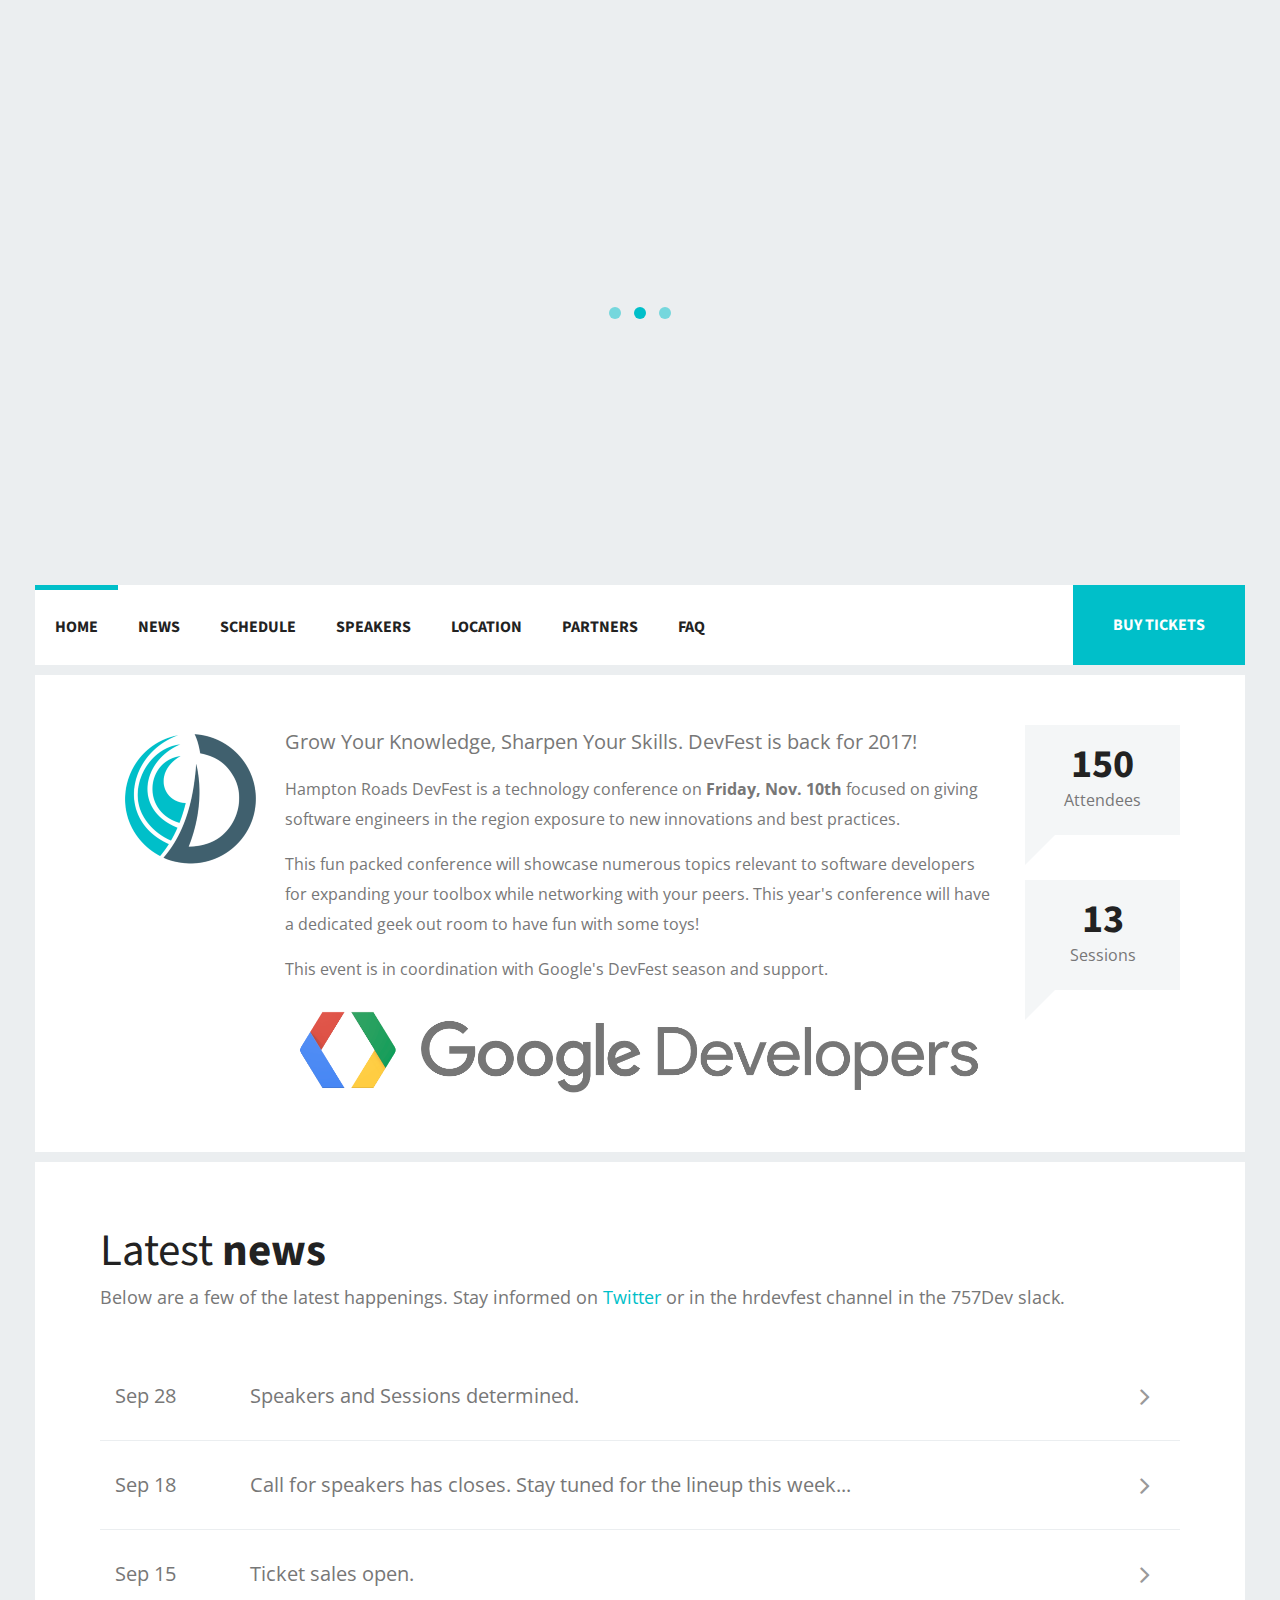
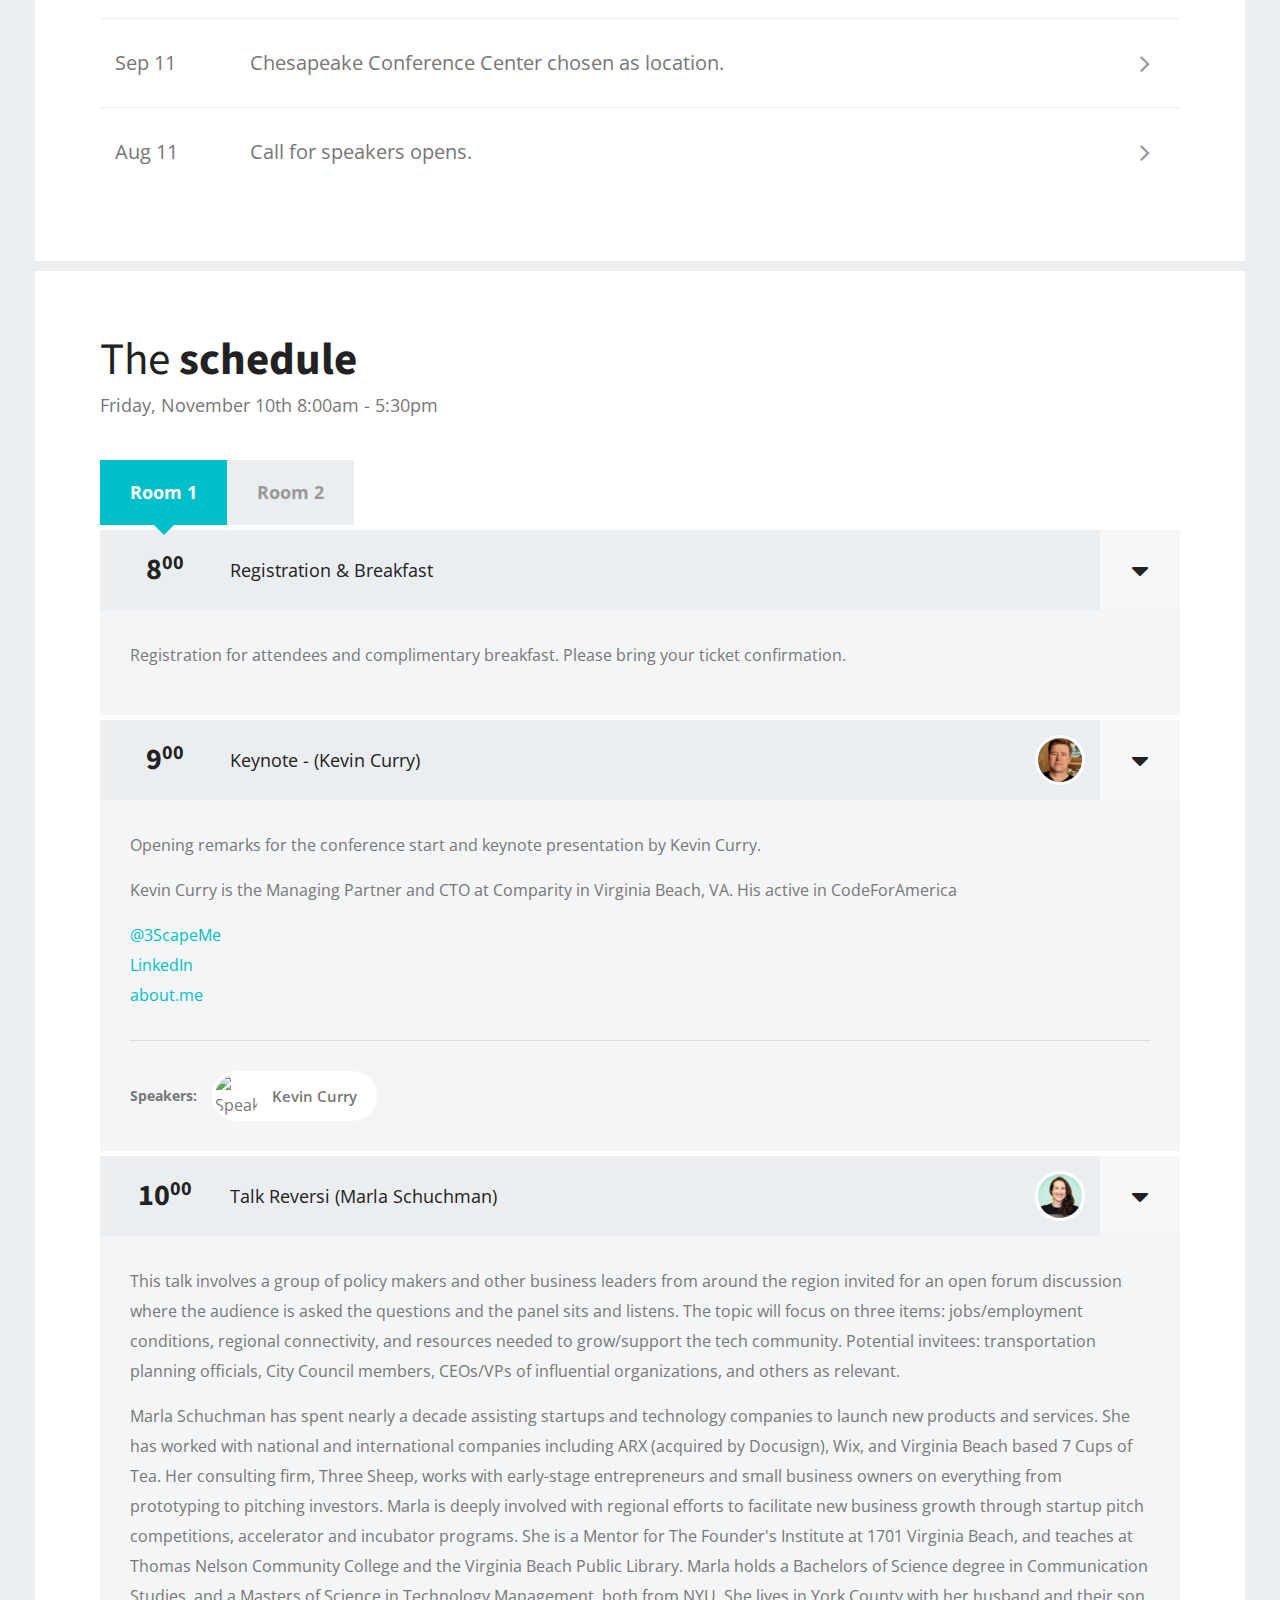
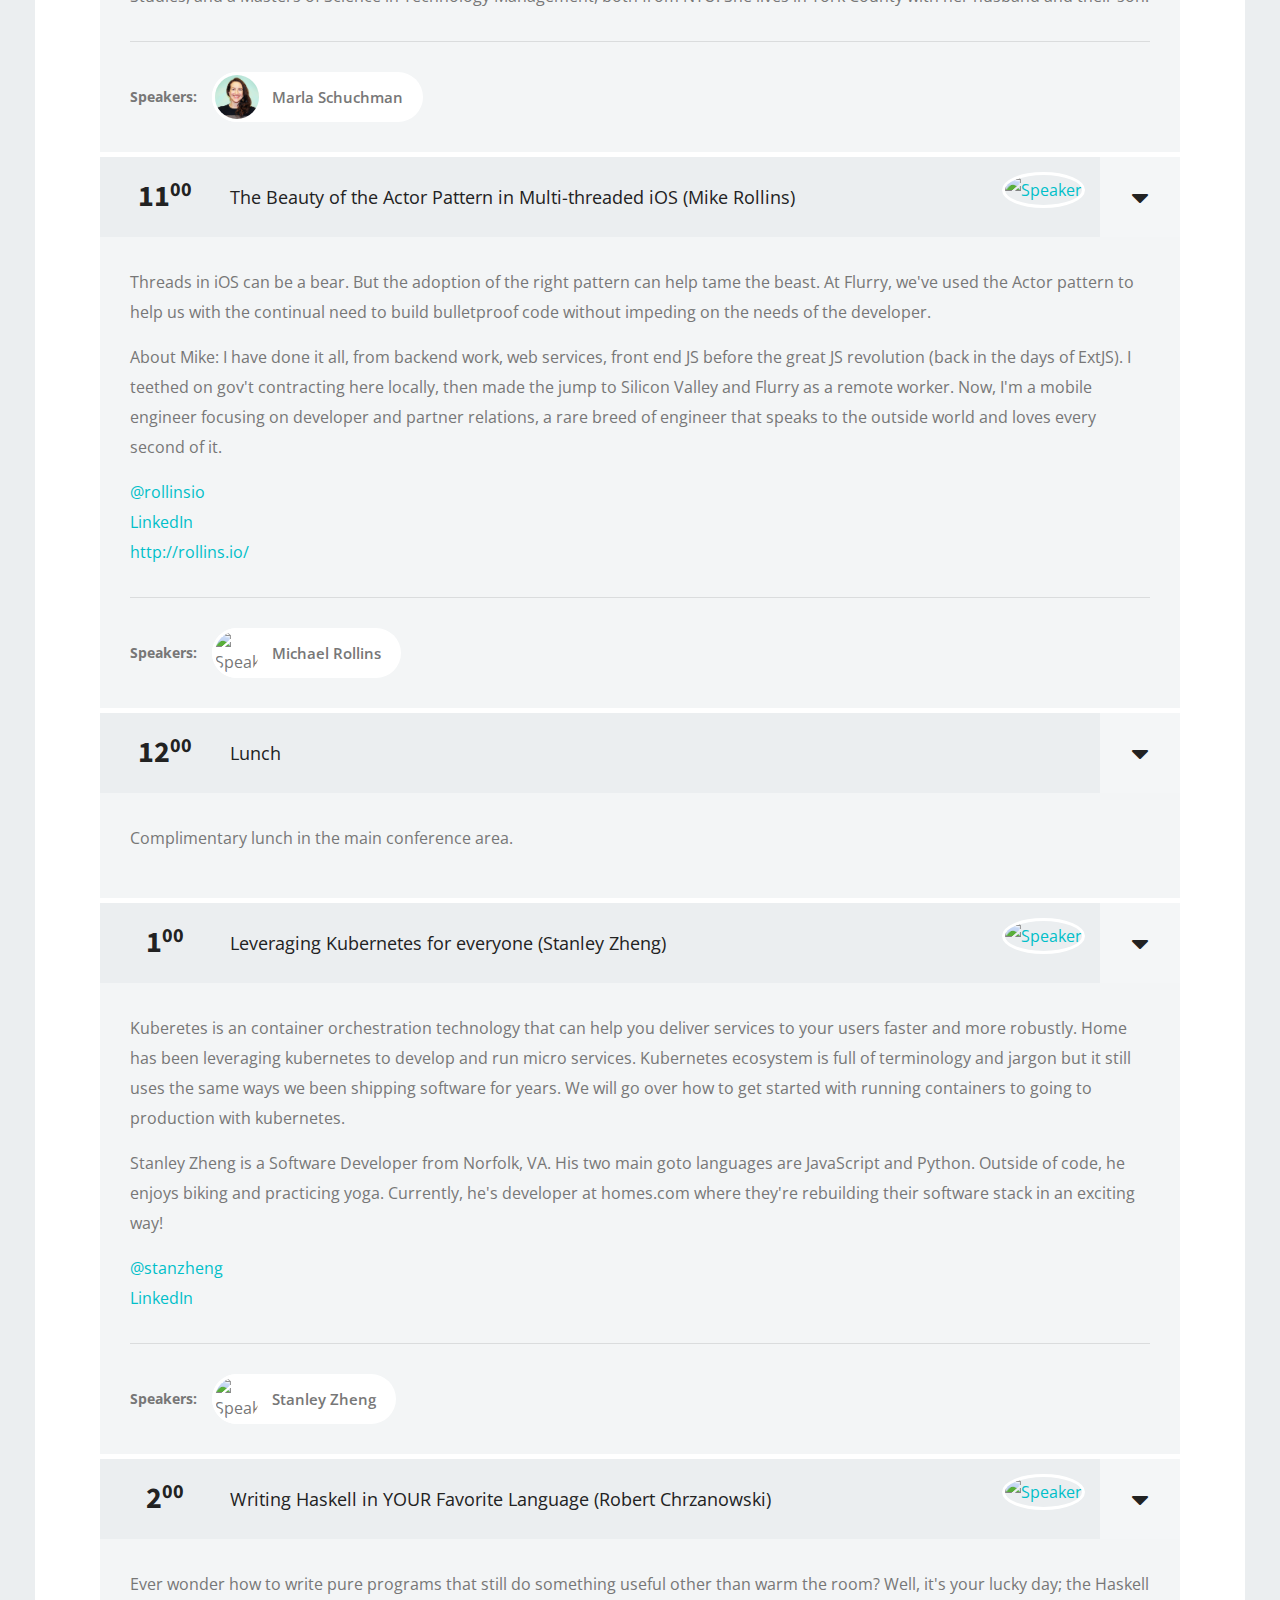
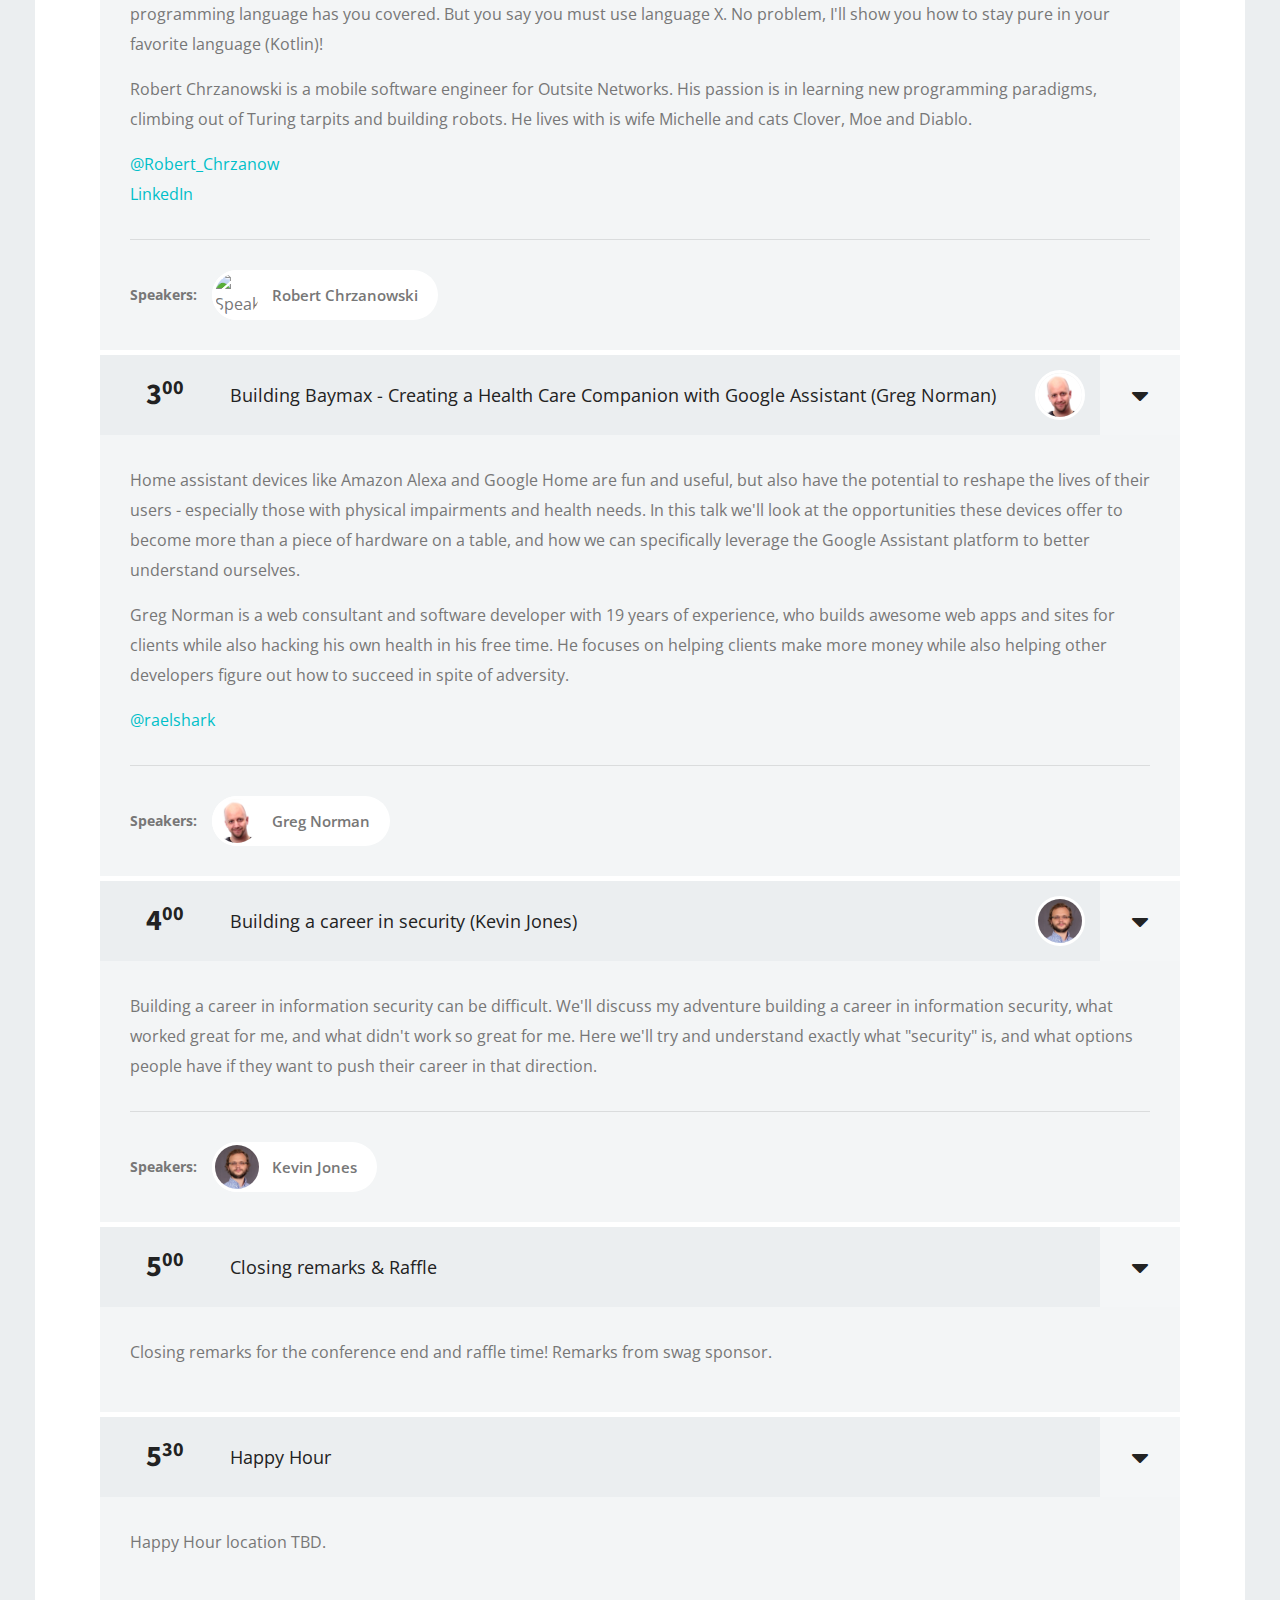
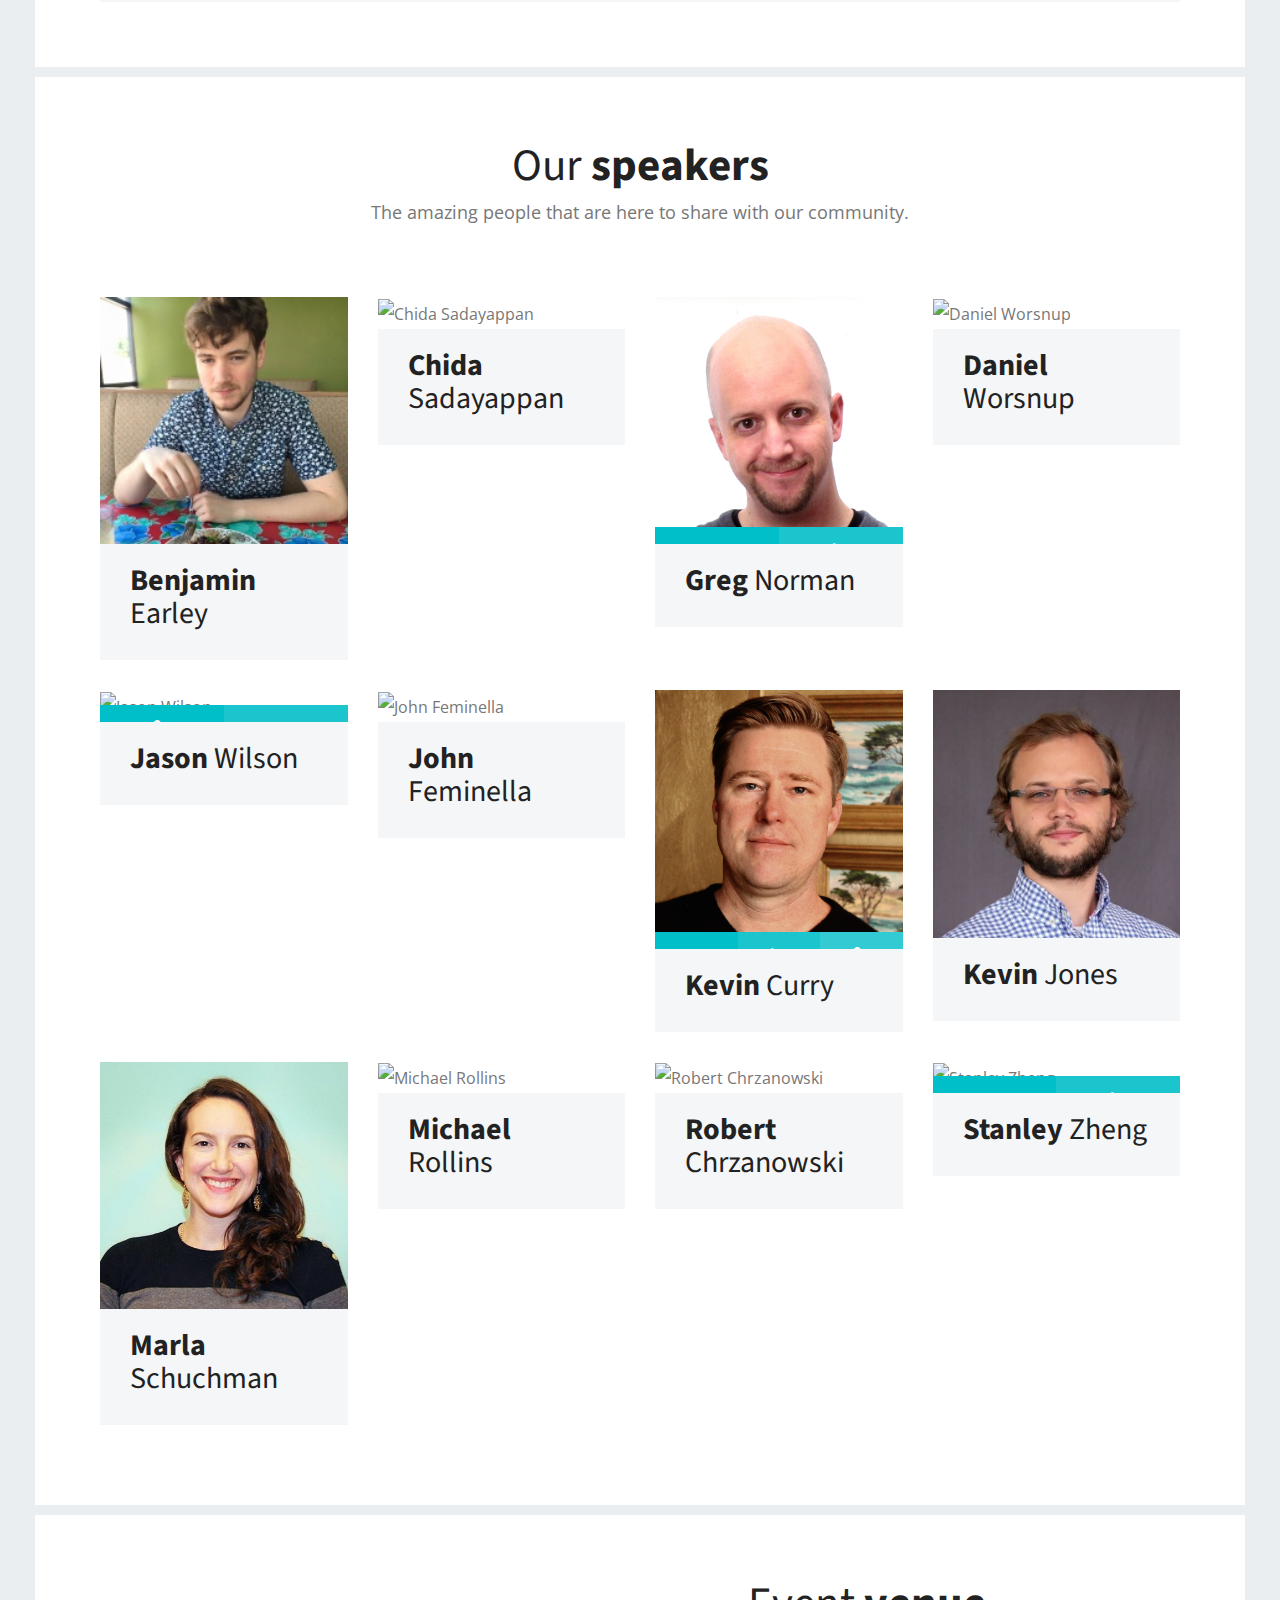
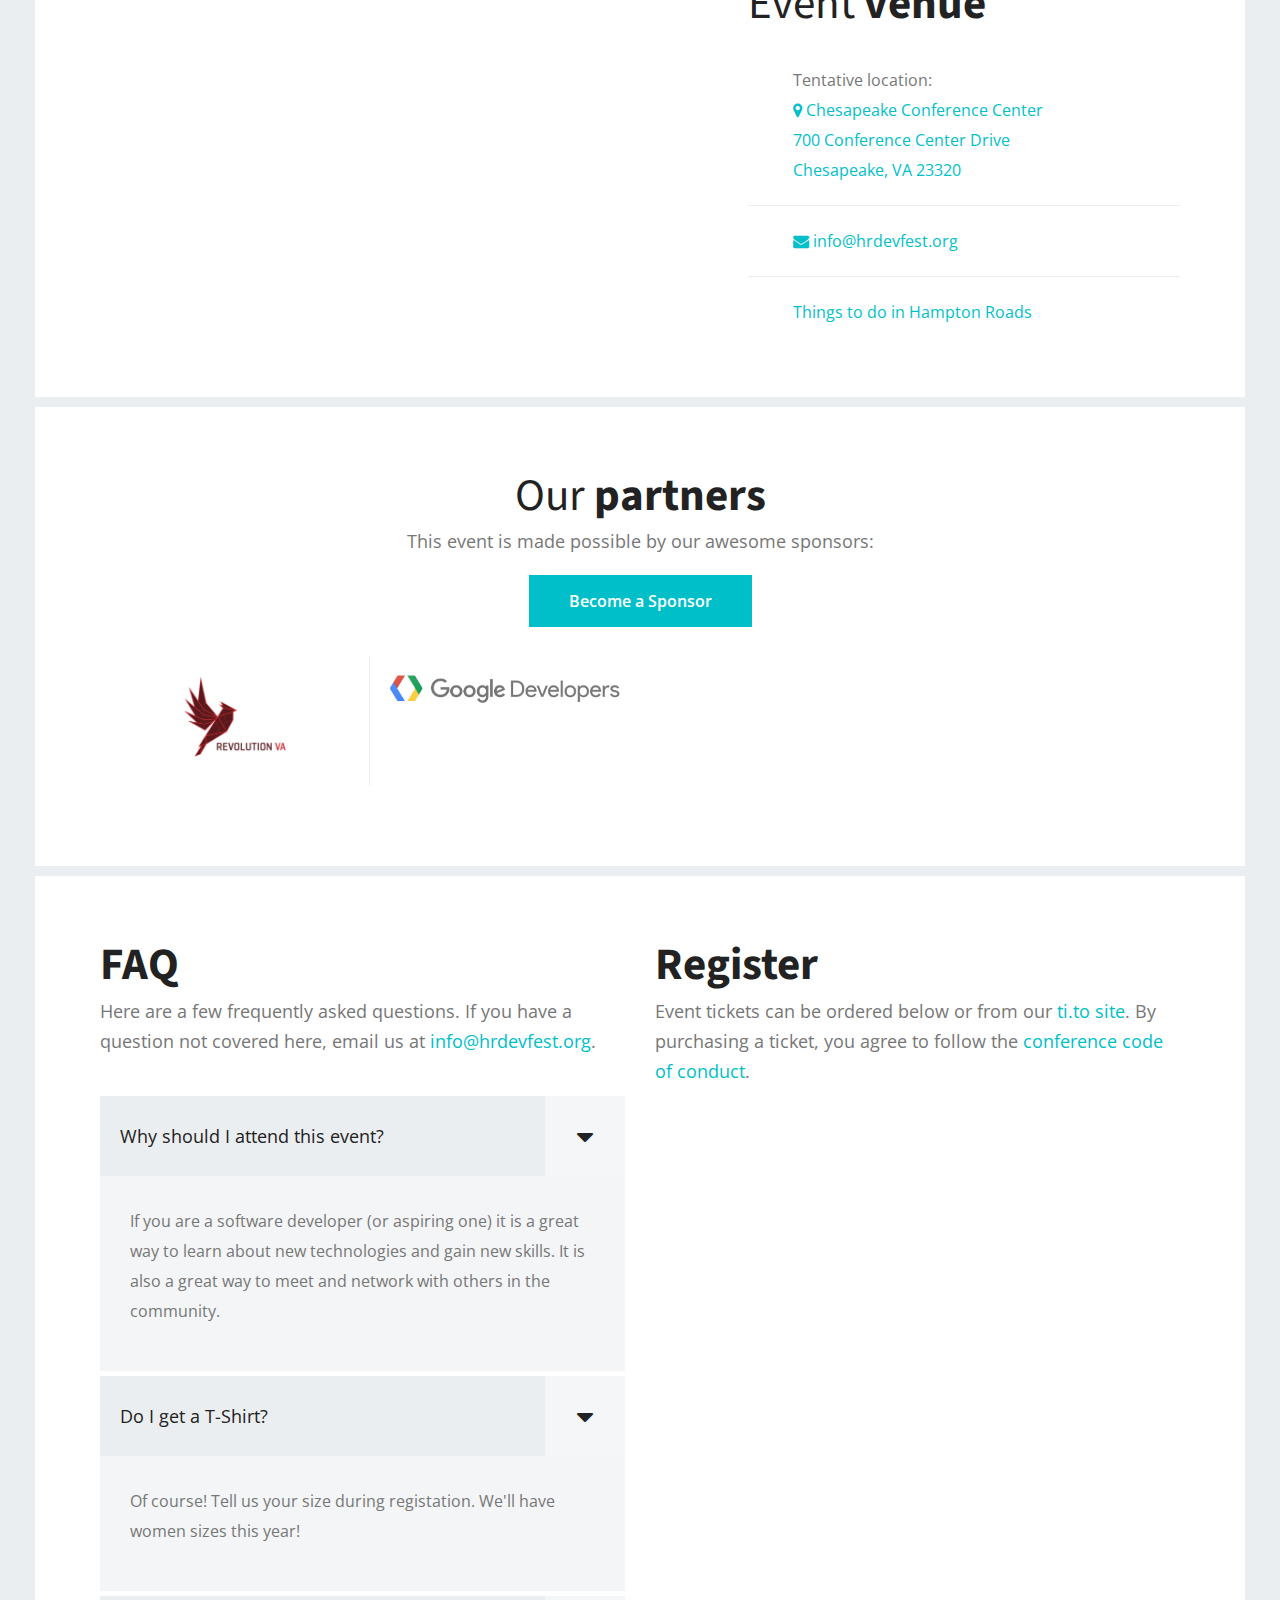
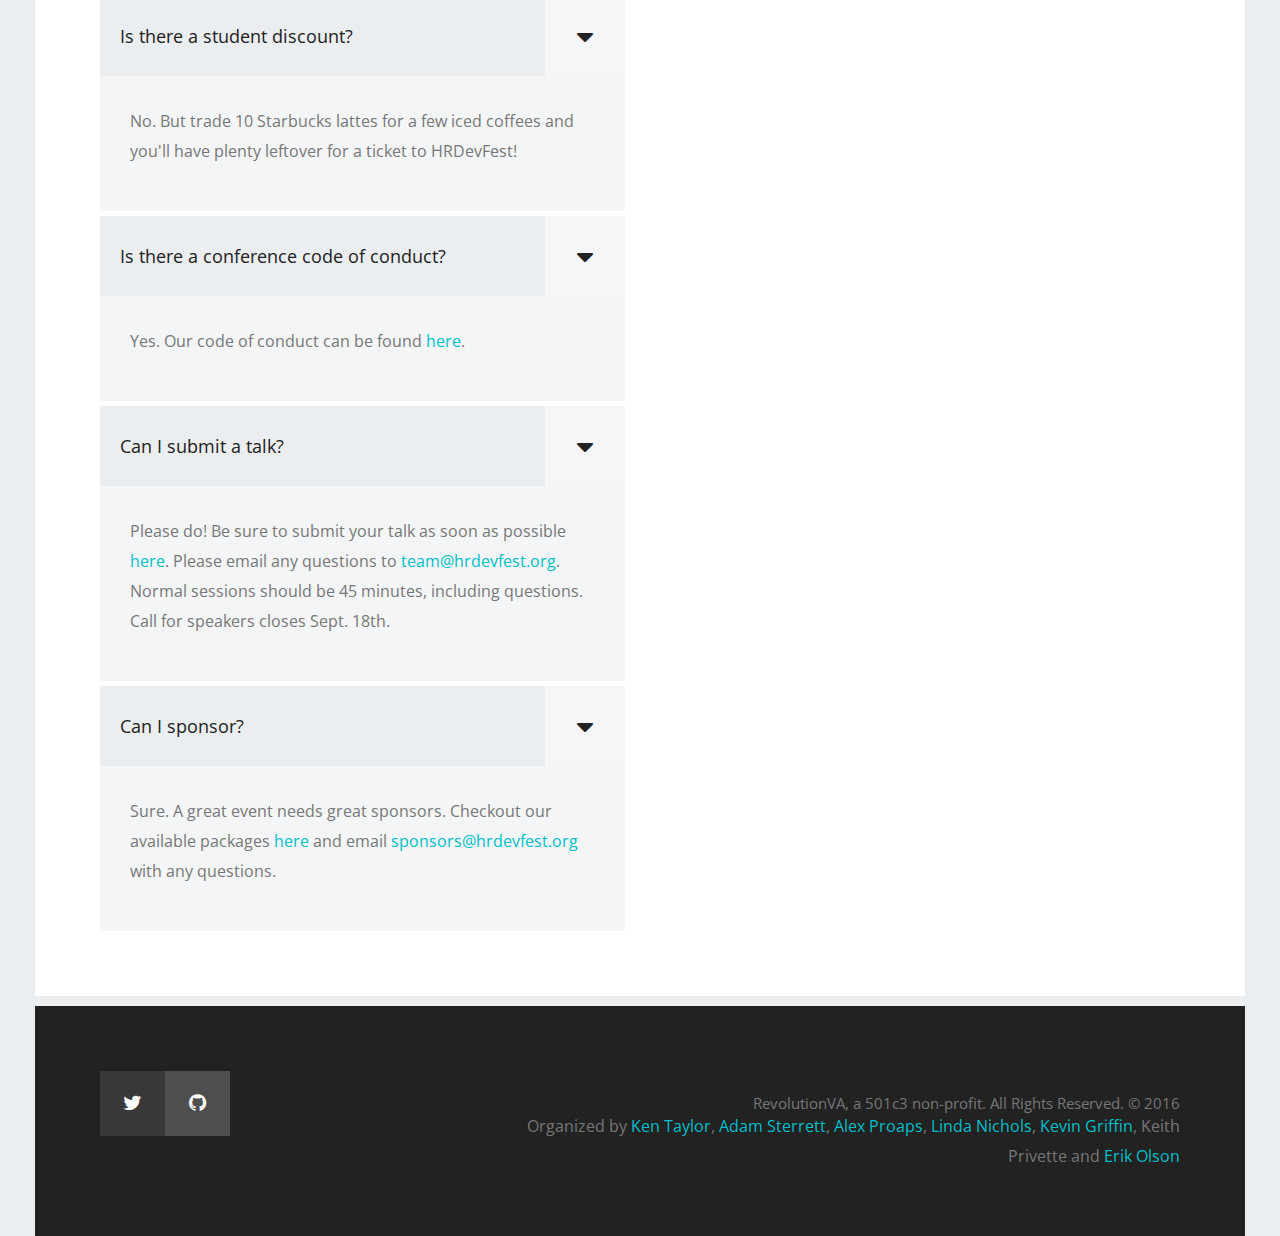
==== index.html @ 6d294537 "Update schedule and speaker info" ====
﻿<!DOCTYPE html>
<html lang="en">
<head>
    <title>Hampton Roads DevFest</title>
    <meta http-equiv="Content-Type" content="text/html; charset=UTF-8"/>
    <meta name="viewport" content="width=device-width, initial-scale=1, maximum-scale=1">
    <meta name="msvalidate.01" content="752D230AA25841CB1F4A26F85AD18EC3"/>
    <meta name="description"
          content="Hampton Roads DevFest is a technology conference focused on giving software engineers in the eastern Virginia region exposure to new technology innovations and practices.">
    <meta name="keywords"
          content="developer festival,conference,Virginia Beach,Norfolk,software engineer,programming,learning,education,code camp,devfest"/>
    <meta name="robots" content="index,follow"/>
    <link rel="shortcut icon" href="/favicon.ico" type="image/x-icon">
    <link rel="icon" href="/favicon.ico" type="image/x-icon">

    <!--== CSS Files ==-->
    <link href="css/bootstrap.css" rel="stylesheet" media="screen">
    <link href="css/style.css" rel="stylesheet" media="screen">
    <link href="css/animate.min.css" rel="stylesheet" media="screen">
    <link href="css/font-awesome.css" rel="stylesheet" media="screen">
    <link href="css/flexslider.css" rel="stylesheet" media="screen">
    <link href="css/fancySelect.css" rel="stylesheet" media="screen">
    <link href="css/owl.carousel.css" rel="stylesheet" media="screen">
    <link href="css/responsive.css" rel="stylesheet" media="screen">
    <!--<link href="css/tito.css" rel="stylesheet" media="screen">-->
    <link rel="stylesheet" type="text/css" href='https://css.tito.io/v1.1'/>

    <!--== Google Fonts ==-->
    <link href='http://fonts.googleapis.com/css?family=Open+Sans:400,600,700,400italic' rel='stylesheet'
          type='text/css'>
    <link href='http://fonts.googleapis.com/css?family=Source+Sans+Pro:400,700' rel='stylesheet' type='text/css'>
    <!-- ti.to ticket widget -->
    <script src="https://js.tito.io/v1" async></script>

    <!-- Facebook Pixel Code -->
    <script>
        !function (f, b, e, v, n, t, s) {
            if (f.fbq) return;
            n = f.fbq = function () {
                n.callMethod ? n.callMethod.apply(n, arguments) : n.queue.push(arguments)
            };
            if (!f._fbq) f._fbq = n;
            n.push = n;
            n.loaded = !0;
            n.version = '2.0';
            n.queue = [];
            t = b.createElement(e);
            t.async = !0;
            t.src = v;
            s = b.getElementsByTagName(e)[0];
            s.parentNode.insertBefore(t, s)
        }(window,
            document,
            'script',
            '//connect.facebook.net/en_US/fbevents.js');

        fbq('init', '905799449509713');
        fbq('track', "PageView");
    </script>
    <noscript>
        <img height="1" width="1" style="display: none"
             src="https://www.facebook.com/tr?id=905799449509713&ev=PageView&noscript=1"/>
    </noscript>
    <!-- End Facebook Pixel Code -->
    <!-- Facebook Conversion Code for Key Page Views - Hampton Roads DevFest -->
    <script>
        (function () {
            var _fbq = window._fbq || (window._fbq = []);
            if (!_fbq.loaded) {
                var fbds = document.createElement('script');
                fbds.async = true;
                fbds.src = '//connect.facebook.net/en_US/fbds.js';
                var s = document.getElementsByTagName('script')[0];
                s.parentNode.insertBefore(fbds, s);
                _fbq.loaded = true;
            }
        })();
        window._fbq = window._fbq || [];
        window._fbq.push(['track', '6031223744448', {'value': '0.00', 'currency': 'USD'}]);
    </script>
    <noscript>
        <img height="1" width="1" alt="" style="display: none"
             src="https://www.facebook.com/tr?ev=6031223744448&amp;cd[value]=0.00&amp;cd[currency]=USD&amp;noscript=1"/>
    </noscript>
</head>
<body>
<div id="home"></div>
<header id="header" class="header" data-stellar-ratio="0.5">

    <!--== Preloader ==-->
    <div id="preloader">
        <div class="preloader"></div>
    </div>

    <!--== Caption ==-->
    <div class="header-caption" data-stellar-ratio="2">
        <div class="container">
            <div class="box">
                <h1>Hampton Roads <br/>DevFest
                </h1>
                <span class="typed"></span>
            </div>
        </div>
    </div>

    <!--== Header Background ==-->
    <div id="header-background" class="header-background">
        <ul class="slides">
            <li>
                <img src="images/bg-slide-01.jpg" alt="Slide 1">
            </li>
            <li>
                <img src="images/bg-slide-02.jpg" alt="Slide 2">
            </li>
            <li>
                <img src="images/bg-slide-03.jpg" alt="Slide 3">
            </li>
            <li>
                <img src="images/bg-slide-04.jpg" alt="Slide 3">
            </li>
            <li>
                <img src="images/bg-slide-05.jpg" alt="Slide 3">
            </li>
            <li>
                <img src="images/bg-slide-06.jpg" alt="Slide 3">
            </li>
            <li>
                <img src="images/bg-slide-07.jpg" alt="Slide 3">
            </li>
        </ul>
    </div>

</header>

<div id="navigation-wrap" class="navigation-wrap">
    <div id="navigation" class="navigation">
        <div class="container">
            <nav class="navbar navbar-custom" role="navigation">

                <div class="navbar-header">
                    <button type="button" class="navbar-toggle collapsed" data-toggle="collapse" data-target="#menu">
                        <span class="sr-only">Toggle navigation</span>
                        <span class="icon-bar"></span>
                        <span class="icon-bar"></span>
                        <span class="icon-bar"></span>
                    </button>
                    <a href="#register" class="register">Buy Tickets</a>
                </div>

                <!--== Site Menu ==-->
                <div class="collapse navbar-collapse" id="menu">
                    <ul class="nav navbar-nav">
                        <li class="active">
                            <a href="#home">Home</a>
                        </li>
                        <li>
                            <a href="#news">News</a>
                        </li>
                        <li>
                            <a href="#schedule">Schedule</a>
                        </li>
                        <li>
                            <a href="#speakers">Speakers</a>
                        </li>
                        <li>
                            <a href="#location">Location</a>
                        </li>
                        <li>
                            <a href="#partners">Partners</a>
                        </li>
                        <li>
                            <a href="#register">FAQ</a>
                        </li>
                    </ul>
                </div>

            </nav>
        </div>
    </div>
</div>

<div class="container content">


    <!--===============================-->
    <!--== About ======================-->
    <!--===============================-->
    <section id="about">
        <div class="row">
            <div class="col-sm-12 col-md-2">
                <div class="logo-image">
                    <img src="images/devfest-logo-icon-185x151.png" alt="Hampton Roads DevFest">
                </div>
            </div>
            <div class="col-sm-12 col-md-8">
                <h4>Grow Your Knowledge, Sharpen Your Skills. DevFest is back for 2017!</h4>
                <p>Hampton Roads DevFest is a technology conference on <strong>Friday, Nov. 10th</strong> focused on
                    giving software engineers in the region exposure to new innovations and best practices.
                </p>
                <p>This fun packed conference will showcase numerous topics relevant to software developers for
                    expanding your toolbox while networking with your peers. This year's conference will have a
                    dedicated geek out room to have fun with some toys!</p>
                <p>This event is in coordination with Google's DevFest season and support.</p>
                <img src="images/partners/google-developers-logo.png" alt="Google Developers" style="width: 100%"/>
                <!--<h3>Checkout Our Keynote Interview!</h3>-->
                <!--<iframe width="560" height="315" src="https://www.youtube.com/embed/J5vov9TuNOU" frameborder="0" allowfullscreen></iframe>-->
            </div>
            <div class="col-xs-12 col-md-2">
                <div class="number wow bounceIn" data-wow-duration="0.8s" data-wow-delay="0.5s">
                    <b class="accent">150</b>
                    Attendees
                </div>
                <div class="number wow bounceIn" data-wow-duration="0.8s" data-wow-delay="0.5s">
                    <b class="accent">13</b>
                    Sessions
                </div>
            </div>
        </div>
    </section>
    <!--==========-->
    <!--===============================-->
    <!--== News =======================-->
    <!--===============================-->
    <section id="news" class="wow bounceInUp" data-wow-duration="0.8s" data-wow-delay="0.1s">
        <div class="row">
            <div class="col-md-12">
                <div class="section-header text-left">
                    <h2>Latest <b>news</b>
                    </h2>
                    <p>Below are a few of the latest happenings. Stay informed on <a
                            href="https://www.twitter.com/hrdevfest" target="_blank">Twitter</a> or in the hrdevfest
                        channel in the 757Dev slack.
                    </p>
                </div>
            </div>
        </div>
        <div class="row">
            <div class="col-md-12">
                <ul class="news-list">
                    <li class="news">
                        <span class="news-date">Sep 28</span>
                        <h4>Speakers and Sessions determined.</h4>
                    </li>
                    <li class="news">
                        <span class="news-date">Sep 18</span>
                        <h4>Call for speakers has closes. Stay tuned for the lineup this week...</h4>
                    </li>
                    <li class="news">
                        <span class="news-date">Sep 15</span>
                        <h4>Ticket sales open.</h4>
                    </li>
                    <li class="news">
                        <span class="news-date">Sep 11</span>
                        <h4>Chesapeake Conference Center chosen as location.</h4>
                    </li>
                    <li class="news">
                        <span class="news-date">Aug 11</span>
                        <h4>Call for speakers opens.</h4>
                    </li>
                </ul>
            </div>
        </div>
    </section>
    <!--==========-->
    <!--===============================-->
    <!--== Schedule ===================-->
    <!--===============================-->
    <section id="schedule" class="wow bounceInUp" data-wow-duration="0.8s" data-wow-delay="0.1s">
        <div class="row">
            <div class="col-sm-12">
                <div class="section-header text-left">
                    <h2>The <b>schedule</b>
                    </h2>
                    <p>Friday, November 10th 8:00am - 5:30pm</p>
                    <!--<p>Stay tuned for session updates after the speaker order is chosen...</p>-->
                </div>
            </div>
        </div>
        <div class="row">
            <div class="col-sm-12">
                <div class="content-tabs">
                    <ul class="nav nav-tabs">
                        <li class="active">
                            <a href="#tab1" data-toggle="tab">Room 1</a>
                        </li>
                        <li>
                            <a href="#tab2" data-toggle="tab">Room 2</a>
                        </li>
                    </ul>

                    <div class="tab-content">
                        <div class="tab-pane fade in active" id="tab1">
                            <ul class="accordion">
                                <li>
                                    <a class="accordion-heading">
        <span class="schedule-time accent">
        8<sup>00</sup>
        </span>
                                        <h4 class="accordion-title">Registration &amp; Breakfast</h4>
                                    </a>
                                    <div class="accordion-body">
                                        <p>
                                            Registration for attendees and complimentary breakfast. Please bring your
                                            ticket confirmation.
                                        </p>
                                    </div>
                                </li>
                                <li>
                                    <a class="accordion-heading">
        <span class="schedule-time accent">
        9<sup>00</sup>
        </span>
                                        <div class="schedule-speaker">
                                            <img src="images/speakers/kevin-curry.png" alt="Speaker">
                                        </div>
                                        <h4 class="accordion-title">Keynote - (Kevin Curry)</h4>
                                    </a>
                                    <div class="accordion-body">
                                        <p>
                                            Opening remarks for the conference start and keynote presentation by Kevin Curry.
                                        </p>
                                        <p>
                                            Kevin Curry is the Managing Partner and CTO at Comparity in Virginia Beach, VA. His active in CodeForAmerica
                                        </p>
                                        <a href="https://twitter.com/3ScapeMe" target="_blank">@3ScapeMe</a><br/>
                                        <a href="https://www.linkedin.com/in/kevincurry"
                                           target="_blank">LinkedIn</a><br/>
                                        <a href="http://about.me/kevincurry" target="_blank">about.me</a>
                                        <div class="schedule-speaker-list">
                                            <b>Speakers:</b>
                                            <div class="schedule-speaker">
                                                <img src="images/speakers/kevin-curry.png.jpg" alt="Speaker">
                                                <h4>Kevin Curry</h4>
                                            </div>
                                        </div>
                                    </div>
                                </li>
                                <li>
                                    <a class="accordion-heading">
        <span class="schedule-time accent">
        10<sup>00</sup>
        </span>
                                        <div class="schedule-speaker">
                                            <img src="images/speakers/marla-schuchman.jpg" alt="Speaker">
                                        </div>
                                        <h4 class="accordion-title">Talk Reversi (Marla Schuchman)</h4>
                                    </a>
                                    <div class="accordion-body">
                                        <p>
                                            This talk involves a group of policy makers and other business leaders from
                                            around the region invited for an open forum discussion where the audience is
                                            asked the questions and the panel sits and listens.
                                            The topic will focus on three items: jobs/employment conditions, regional
                                            connectivity, and resources needed to grow/support the tech community.
                                            Potential invitees: transportation planning officials, City Council members,
                                            CEOs/VPs of influential organizations, and others as relevant.

                                        </p>
                                        <p>
                                            Marla Schuchman has spent nearly a decade assisting startups and technology
                                            companies to launch new products and services.
                                            She has worked with national and international companies including ARX
                                            (acquired by Docusign), Wix, and Virginia Beach based 7 Cups of Tea.
                                            Her consulting firm, Three Sheep, works with early-stage entrepreneurs and
                                            small business owners on everything from prototyping to pitching investors.
                                            Marla is deeply involved with regional efforts to facilitate new business
                                            growth through startup pitch competitions, accelerator and incubator
                                            programs.
                                            She is a Mentor for The Founder's Institute at 1701 Virginia Beach, and
                                            teaches at Thomas Nelson Community College and the Virginia Beach Public
                                            Library.
                                            Marla holds a Bachelors of Science degree in Communication Studies, and a
                                            Masters of Science in Technology Management, both from NYU.
                                            She lives in York County with her husband and their son.
                                        </p>
                                        <div class="schedule-speaker-list">
                                            <b>Speakers:</b>
                                            <div class="schedule-speaker">
                                                <img src="images/speakers/marla-schuchman.jpg" alt="Speaker">
                                                <h4>Marla Schuchman</h4>
                                            </div>
                                        </div>
                                    </div>
                                </li>
                                <li>
                                    <a class="accordion-heading">
        <span class="schedule-time accent">
        11<sup>00</sup>
        </span>
                                        <div class="schedule-speaker">
                                            <img src="images/speakers/michael-rollins.jpg" alt="Speaker">
                                        </div>
                                        <h4 class="accordion-title">The Beauty of the Actor Pattern in Multi-threaded iOS (Mike Rollins)</h4>
                                    </a>
                                    <div class="accordion-body">
                                        <p>
                                            Threads in iOS can be a bear.  But the adoption of the right pattern can help tame the beast.
                                            At Flurry, we've used the Actor pattern to help us with the continual need to build bulletproof code without impeding on the needs of the developer.
                                        </p>
                                        <p>
                                            About Mike: I have done it all, from backend work, web services, front end JS before the
                                            great JS revolution (back in the days of ExtJS). I teethed on gov't
                                            contracting here locally, then made the jump to Silicon Valley and Flurry as
                                            a remote worker. Now, I'm a mobile engineer focusing on developer and
                                            partner relations, a rare breed of engineer that speaks to the outside world
                                            and loves every second of it.
                                        </p>
                                        <a href="https://twitter.com/rollinsio" target="_blank">@rollinsio</a><br/>
                                        <a href="https://www.linkedin.com/in/rollinsmichael"
                                           target="_blank">LinkedIn</a><br/>
                                        <a href="http://rollins.io/" target="_blank">http://rollins.io/</a>
                                        <div class="schedule-speaker-list">
                                            <b>Speakers:</b>
                                            <div class="schedule-speaker">
                                                <img src="images/speakers/michael-rollins.jpg" alt="Speaker">
                                                <h4>Michael Rollins</h4>
                                            </div>
                                        </div>
                                    </div>
                                </li>
                                <li>
                                    <a class="accordion-heading">
        <span class="schedule-time accent">
        12<sup>00</sup>
        </span>
                                        <h4 class="accordion-title">Lunch</h4>
                                    </a>
                                    <div class="accordion-body">
                                        <p>
                                            Complimentary lunch in the main conference area.
                                        </p>
                                    </div>
                                </li>
                                <li>
                                    <a class="accordion-heading">
        <span class="schedule-time accent">
        1<sup>00</sup>
        </span>
                                        <div class="schedule-speaker">
                                            <img src="images/speakers/stanley-zheng.jpg" alt="Speaker">
                                        </div>
                                        <h4 class="accordion-title">Leveraging Kubernetes for everyone (Stanley Zheng)</h4>
                                    </a>
                                    <div class="accordion-body">
                                        <p>
                                            Kuberetes is an container orchestration technology that can help you deliver services to your users faster and more robustly.
                                            Home has been leveraging kubernetes to develop and run micro services.  Kubernetes ecosystem is full of terminology and jargon but it still uses the same ways we been shipping software for years.
                                            We will go over how to get started with running containers to going to production with kubernetes.
                                        </p>
                                        <p>
                                            Stanley Zheng is a Software Developer from Norfolk, VA. His two main goto languages are JavaScript and Python.
                                            Outside of code, he enjoys biking and practicing yoga. Currently, he's developer at homes.com where they're rebuilding their software stack in an exciting way!
                                        </p>
                                        <a href="https://twitter.com/stanzheng" target="_blank">@stanzheng</a><br/>
                                        <a href="https://www.linkedin.com/in/stanley-zheng/" target="_blank">LinkedIn</a>
                                        <div class="schedule-speaker-list">
                                            <b>Speakers:</b>
                                            <div class="schedule-speaker">
                                                <img src="images/speakers/stanley-zheng.jpg" alt="Speaker">
                                                <h4>Stanley Zheng</h4>
                                            </div>
                                        </div>
                                    </div>
                                </li>

                                <li>
                                    <a class="accordion-heading">
        <span class="schedule-time accent">
        2<sup>00</sup>
        </span>
                                        <div class="schedule-speaker">
                                            <img src="images/speakers/robert-chrzanowski.jpg" alt="Speaker">
                                        </div>
                                        <h4 class="accordion-title">Writing Haskell in YOUR Favorite Language (Robert Chrzanowski)</h4>
                                    </a>
                                    <div class="accordion-body">
                                        <p>
                                            Ever wonder how to write pure programs that still do something useful other than warm the room?
                                            Well, it's your lucky day; the Haskell programming language has you covered.
                                            But you say you must use language X. No problem, I'll show you how to stay pure in your favorite language (Kotlin)!
                                        </p>
                                        <p>
                                            Robert Chrzanowski is a mobile software engineer for Outsite Networks.
                                            His passion is in learning new programming paradigms, climbing out of Turing tarpits and building robots.
                                            He lives with is wife Michelle and cats Clover, Moe and Diablo.
                                        </p>
                                        <a href="https://twitter.com/Robert_Chrzanow" target="_blank">@Robert_Chrzanow</a><br/>
                                        <a href="https://www.linkedin.com/in/robert-chrzanowski-a979a850/" target="_blank">LinkedIn</a>
                                        <div class="schedule-speaker-list">
                                            <b>Speakers:</b>
                                            <div class="schedule-speaker">
                                                <img src="images/speakers/robert-chrzanowski.jpg" alt="Speaker">
                                                <h4>Robert Chrzanowski</h4>
                                            </div>
                                        </div>
                                    </div>
                                </li>
                                <li>
                                    <a class="accordion-heading">
        <span class="schedule-time accent">
        3<sup>00</sup>
        </span>
                                        <div class="schedule-speaker">
                                            <img src="images/speakers/greg-norman.jpg" alt="Speaker">
                                        </div>
                                        <h4 class="accordion-title">Building Baymax - Creating a Health Care Companion with Google Assistant (Greg Norman)</h4>
                                    </a>
                                    <div class="accordion-body">
                                        <p>
                                            Home assistant devices like Amazon Alexa and Google Home are fun and useful, but also have the potential to reshape the lives of their users - especially those with physical impairments and health needs.
                                            In this talk we'll look at the opportunities these devices offer to become more than a piece of hardware on a table, and how we can specifically leverage the Google Assistant platform to better understand ourselves.
                                        </p>
                                        <p>
                                            Greg Norman is a web consultant and software developer with 19 years of experience, who builds awesome web apps and sites for clients while also hacking his own health in his free time. He focuses on helping clients make more money while also helping other developers figure out how to succeed in spite of adversity.
                                        </p>
                                        <a href="https://twitter.com/Raelshark" target="_blank">@raelshark</a>
                                        <div class="schedule-speaker-list">
                                            <b>Speakers:</b>
                                            <div class="schedule-speaker">
                                                <img src="images/speakers/greg-norman.jpg" alt="Speaker">
                                                <h4>Greg Norman</h4>
                                            </div>
                                        </div>
                                    </div>
                                </li>
                                <li>
                                    <a class="accordion-heading">
        <span class="schedule-time accent">
        4<sup>00</sup>
        </span>
                                        <div class="schedule-speaker">
                                            <img src="images/speakers/kevin-jones.jpg" alt="Speaker">
                                        </div>
                                        <h4 class="accordion-title">Building a career in security (Kevin Jones)</h4>
                                    </a>
                                    <div class="accordion-body">
                                        <p>
                                            Building a career in information security can be difficult. We'll discuss my adventure building a career in information security, what worked great for me, and what didn't work so great for me. Here we'll try and understand exactly what "security" is, and what options people have if they want to push their career in that direction.
                                        </p>
                                        <!--<p>-->
                                            <!---->
                                        <!--</p>-->
                                        <!--<a href="https://twitter.com/sidney_andrews" target="_blank">@sidney_andrews</a><br/>-->
                                        <!--<a href="http://www.seesharprun.net"-->
                                           <!--target="_blank">http://www.seesharprun.net</a>-->
                                        <div class="schedule-speaker-list">
                                            <b>Speakers:</b>
                                            <div class="schedule-speaker">
                                                <img src="images/speakers/kevin-jones.jpg" alt="Speaker">
                                                <h4>Kevin Jones</h4>
                                            </div>
                                        </div>
                                    </div>
                                </li>
                                <li>
                                    <a class="accordion-heading">
        <span class="schedule-time accent">
        5<sup>00</sup>
        </span>
                                        <h4 class="accordion-title">Closing remarks &amp; Raffle</h4>
                                    </a>
                                    <div class="accordion-body">
                                        <p>
                                            Closing remarks for the conference end and raffle time! Remarks from swag
                                            sponsor.
                                        </p>
                                    </div>
                                </li>
                                <li>
                                    <a class="accordion-heading">
        <span class="schedule-time accent">
        5<sup>30</sup>
        </span>
                                        <h4 class="accordion-title">Happy Hour</h4>
                                    </a>
                                    <div class="accordion-body">
                                        <p>
                                            Happy Hour location TBD.
                                        </p>
                                    </div>
                                </li>
                            </ul>
                        </div>
                        <div class="tab-pane fade" id="tab2">
                            <ul class="accordion">
                                <li>
                                    <a class="accordion-heading">
        <span class="schedule-time accent">
        8<sup>00</sup>
        </span>
                                        <h4 class="accordion-title">Registration &amp; Breakfast</h4>
                                    </a>
                                    <div class="accordion-body">
                                        <p>
                                            Registration for attendees and complimentary breakfast. Please bring your
                                            ticket confirmation.
                                        </p>
                                    </div>
                                </li>
                                <li>
                                    <a class="accordion-heading">
        <span class="schedule-time accent">
        9<sup>00</sup>
        </span>
                                        <div class="schedule-speaker">
                                            <img src="images/speakers/kevin-curry.png" alt="Speaker">
                                        </div>
                                        <h4 class="accordion-title">Keynote - (Kevin Curry)</h4>
                                    </a>
                                    <div class="accordion-body">
                                        <p>
                                            Opening remarks for the conference start and keynote presentation by Kevin Curry.
                                        </p>
                                        <p>
                                            Kevin Curry is the Managing Partner and CTO at Comparity in Virginia Beach, VA. His active in CodeForAmerica
                                        </p>
                                        <a href="https://twitter.com/3ScapeMe" target="_blank">@3ScapeMe</a><br/>
                                        <a href="https://www.linkedin.com/in/kevincurry"
                                           target="_blank">LinkedIn</a><br/>
                                        <a href="http://about.me/kevincurry" target="_blank">about.me</a>
                                        <div class="schedule-speaker-list">
                                            <b>Speakers:</b>
                                            <div class="schedule-speaker">
                                                <img src="images/speakers/kevin-curry.png.jpg" alt="Speaker">
                                                <h4>Kevin Curry</h4>
                                            </div>
                                        </div>
                                    </div>
                                </li>
                                <li>
                                    <a class="accordion-heading">
        <span class="schedule-time accent">
        10<sup>00</sup>
        </span>
                                        <div class="schedule-speaker">
                                            <img src="images/speakers/marla-schuchman.jpg" alt="Speaker">
                                        </div>
                                        <h4 class="accordion-title">Talk Reversi (Marla Schuchman)</h4>
                                    </a>
                                    <div class="accordion-body">
                                        <p>
                                            This talk involves a group of policy makers and other business leaders from
                                            around the region invited for an open forum discussion where the audience is
                                            asked the questions and the panel sits and listens.
                                            The topic will focus on three items: jobs/employment conditions, regional
                                            connectivity, and resources needed to grow/support the tech community.
                                            Potential invitees: transportation planning officials, City Council members,
                                            CEOs/VPs of influential organizations, and others as relevant.

                                        </p>
                                        <p>
                                            Marla Schuchman has spent nearly a decade assisting startups and technology
                                            companies to launch new products and services.
                                            She has worked with national and international companies including ARX
                                            (acquired by Docusign), Wix, and Virginia Beach based 7 Cups of Tea.
                                            Her consulting firm, Three Sheep, works with early-stage entrepreneurs and
                                            small business owners on everything from prototyping to pitching investors.
                                            Marla is deeply involved with regional efforts to facilitate new business
                                            growth through startup pitch competitions, accelerator and incubator
                                            programs.
                                            She is a Mentor for The Founder's Institute at 1701 Virginia Beach, and
                                            teaches at Thomas Nelson Community College and the Virginia Beach Public
                                            Library.
                                            Marla holds a Bachelors of Science degree in Communication Studies, and a
                                            Masters of Science in Technology Management, both from NYU.
                                            She lives in York County with her husband and their son.
                                        </p>
                                        <div class="schedule-speaker-list">
                                            <b>Speakers:</b>
                                            <div class="schedule-speaker">
                                                <img src="images/speakers/marla-schuchman.jpg" alt="Speaker">
                                                <h4>Marla Schuchman</h4>
                                            </div>
                                        </div>
                                    </div>
                                </li>
                                <li>
                                    <a class="accordion-heading">
        <span class="schedule-time accent">
        11<sup>00</sup>
        </span>
                                        <div class="schedule-speaker">
                                            <img src="images/speakers/chida-sadayappan.jpg" alt="Speaker">
                                        </div>
                                        <h4 class="accordion-title">Machine Learning APIs (Chida Sadayappan)</h4>
                                    </a>
                                    <div class="accordion-body">
                                        <p>
                                            This session, gives an overview of the emerging Machine Learning concepts and how one can leverage Google Cloud APIs to quickly build applications.
                                        </p>
                                        <p>
                                            Chida Sadayappan is a Technical Entrepreneur, currently manages an Artificial Intelligence And Machine Learning Stratup, Blitzar.Io. He successfully exited couple of technology companies in the past 12+ years of his entrepreneurial career.
                                        </p>
                                        <a href="https://twitter.com/schida" target="_blank">@schida</a><br/>
                                        <a href="https://www.linkedin.com/in/schida/" target="_blank">LinkedIn</a>
                                        <div class="schedule-speaker-list">
                                            <b>Speakers:</b>
                                            <div class="schedule-speaker">
                                                <img src="images/speakers/chida-sadayappan.jpg" alt="Speaker">
                                                <h4>Chida Sadayappan</h4>
                                            </div>
                                        </div>
                                    </div>
                                </li>
                                <li>
                                    <a class="accordion-heading">
        <span class="schedule-time accent">
        12<sup>00</sup>
        </span>
                                        <h4 class="accordion-title">Lunch</h4>
                                    </a>
                                    <div class="accordion-body">
                                        <p>
                                            Compimentary lunch in the main conference area.
                                        </p>
                                    </div>
                                </li>
                                <li>
                                    <a class="accordion-heading">
        <span class="schedule-time accent">
        1<sup>00</sup>
        </span>
                                        <div class="schedule-speaker">
                                            <img src="images/speakers/benjamin-earley.jpg" Speaker">
                                        </div>
                                        <h4 class="accordion-title">"Reactive" Robots With Android Things (Benjamin Early)</h4>
                                    </a>
                                    <div class="accordion-body">
                                        <p>
                                            Building a sumo bot using a Raspberry Pi 3, omni wheels, laser cutters, the Android IOT Platform, RXJava, & Kotlin.
                                        </p>
                                        <p>
                                            I'm a software engineer currently developing for Android. I am particularly
                                            passionate about the open web where people can share, collaborate, learn,
                                            and teach freely with each other. Activities that interest me are games,
                                            design, hanging out with friends, and finding ways to contribute and share
                                            my skills with the community.
                                        </p>
                                        <a href="http://BenjaminEarley.com" target="_blank">http://BenjaminEarley.com</a>
                                        <div class="schedule-speaker-list">
                                            <b>Speakers:</b>
                                            <div class="schedule-speaker">
                                                <img src="images/speakers/benjamin-earley.jpg" alt="Speaker">
                                                <h4>Benjamin Early</h4>
                                            </div>
                                        </div>
                                    </div>
                                </li>
                                <li>
                                    <a class="accordion-heading">
        <span class="schedule-time accent">
        2<sup>00</sup>
        </span>
                                        <div class="schedule-speaker">
                                            <img src="images/speakers/daniel_worsnup.jpg" alt="Speaker">
                                        </div>
                                        <h4 class="accordion-title">Serverless Architecture - What, Why, and How? (Daniel Worsnup)</h4>
                                    </a>
                                    <div class="accordion-body">
                                        <p>
                                            Serverless is one of those new buzzwords that everyone seems to be throwing around. Is it really going to kill all other computing architectures? Is it just a new trend that will soon fade away and is not worth your time to learn? In this talk we will see what serverless architecture is, why it developed, and what problems it is intended to solve. It is important for all software developers to have a basic understanding of serverless computing because all major cloud providers (Google, Amazon, and Microsoft) are rolling out their own flavors of serverless architecture, and major tech companies are turning to the model to power various parts of the tech stack.

                                            We will sample the power and convenience of serverless computing by developing a simple web application using AWS Lambda functions and a few other AWS services. We will see how Lambda is able to completely eliminate the need for explicitly defined and managed server instances. Finally, we will see how to utilize a platform like Serverless (https://serverless.com/) to remove your application’s dependence on a single cloud provider.
                                        </p>
                                        <p>
                                            Daniel Worsnup is a software engineer at ForRent.com, a subsidiary of Dominion Enterprises in Norfolk, VA. As a core developer on the front end team, he has been integral in building ForRent’s new responsive web application, which helps millions of users per month find their next home. He is passionate about developing high-performance, scalable applications for the modern web. His prior professional experience includes front end engineering roles at several marketing agencies around the US and a startup in Winnipeg, ON. Daniel holds a B.Sc. in Computer Science from Bob Jones University in Greenville, SC.
                                        </p>
                                        <a href="https://twitter.com/worsnupd" target="_blank">@worsnupd</a><br/>
                                        <a href="https://www.linkedin.com/in/worsnupd/" target="_blank">LinkedIn</a>
                                        <div class="schedule-speaker-list">
                                            <b>Speakers:</b>
                                            <div class="schedule-speaker">
                                                <img src="images/speakers/daniel_worsnup.jpg" alt="Speaker">
                                                <h4>Daniel Worsnup</h4>
                                            </div>
                                        </div>
                                    </div>
                                </li>
                                <li>
                                    <a class="accordion-heading">
        <span class="schedule-time accent">
        3<sup>00</sup>
        </span>
                                        <div class="schedule-speaker">
                                            <img src="images/speakers/jason-wilson.jpg" alt="Speaker">

                                        </div>
                                        <h4 class="accordion-title">Living on the Grid (Jason Wilson)</h4>
                                    </a>
                                    <div class="accordion-body">
                                        <p>
                                            CSS Grid affords us with native CSS tools to structure our layouts and control their behaviour in responsive environments. This talk will Introduce you to CSS grid and cover some of the amazing things you can accomplish with this new standard.
                                        </p>
                                        <p>
                                        About Jason: I am a wearer of many hats. Presently a Business Analyst for Trader Interactive, I have been building frontend and backend projects for 17 years. My career journey has taken me through small and large companies and a detour into maritime service. In my free time I craft Minecraft worlds with my two children, dabble in freelance, and try to keep pace with the amazing new technologies and techniques available to help us build better experiences and communication online.
                                        </p>
                                        <a href="https://twitter.com/wilsonuponsea" target="_blank">@wilsonuponsea</a><br/>
                                        <a href="https://www.wilsons.io/" target="_blank">wilsons.io</a>
                                        <div class="schedule-speaker-list">
                                            <b>Speakers:</b>
                                            <div class="schedule-speaker">
                                                <img src="images/speakers/jason-wilson.jpg" alt="Speaker">
                                                <h4>Jason Wilson</h4>
                                            </div>

                                        </div>
                                    </div>
                                </li>
                                <li>
                                    <a class="accordion-heading">
        <span class="schedule-time accent">
        4<sup>00</sup>
        </span>
                                        <div class="schedule-speaker">
                                            <img src="images/speakers/john-feminella.jpeg" alt="Speaker">
                                        </div>
                                        <h4 class="accordion-title">Building with Blockchains: Better Distributed Applications (John Feminella)</h4>
                                    </a>
                                    <div class="accordion-body">
                                        <p>
                                            Blockchains are a way to create decentralized, permissionless, immutable information — attributes that are highly relevant and valuable for distributed systems.

                                            In this talk, we'll explain the core cryptographic fundamentals and distributed-systems properties that make the blockchain work. We'll rely particularly on examples from two of the most popular practical implementations, Bitcoin and Ethereum. By the end of the talk you should have a good understanding what kinds of applications are feasible to design with a blockchain, and the enormous potential that's enabled by one.
                                        </p>
                                        <p>
                                            John Feminella is an avid technologist, occasional public speaker, and curiosity advocate. He serves as an advisor to Pivotal, where he works on helping enterprises transform the way they write, operate, and deploy software. He's also the cofounder of a tiny analytics monitoring and reporting startup named UpHex.

                                            John lives in Charlottesville, VA and likes meta-jokes, milkshakes, and referring to himself in the third person in speaker bios.
                                        </p>
                                        <div class="schedule-speaker-list">
                                            <b>Speakers:</b>
                                            <div class="schedule-speaker">
                                                <img src="images/speakers/john-feminella.jpeg" alt="Speaker">
                                                <h4>John Feminella</h4>
                                            </div>
                                        </div>
                                    </div>
                                </li>
                                <li>
                                    <a class="accordion-heading">
        <span class="schedule-time accent">
        5<sup>00</sup>
        </span>
                                        <h4 class="accordion-title">Closing remarks &amp; Raffle</h4>
                                    </a>
                                    <div class="accordion-body">
                                        <p>
                                            Closing remarks for the conference end and raffle time! Remarks from swag
                                            sponsor.
                                        </p>
                                    </div>
                                </li>
                                <li>
                                    <a class="accordion-heading">
        <span class="schedule-time accent">
        5<sup>30</sup>
        </span>
                                        <h4 class="accordion-title">Happy Hour</h4>
                                    </a>
                                    <div class="accordion-body">
                                        <p>
                                            Happy Hour location TBD.
                                        </p>
                                    </div>
                                </li>
                            </ul>
                        </div>
                    </div>
                </div>
            </div>
        </div>
    </section>
    <!--==========-->
    <!--===============================-->
    <!--== Speakers ===================-->
    <!--===============================-->
    <section id="speakers" class="wow bounceInUp" data-wow-duration="0.8s" data-wow-delay="0.1s">
        <div class="row">
            <div class="col-sm-12">
                <div class="section-header text-center">
                    <h2>Our <b>speakers</b>
                    </h2>
                    <p>The amazing people that are here to share with our community.</p>
                    <br/>
                </div>
            </div>
        </div>


        <div class="row">
            <div class="col-sm-6 col-md-3 ">
                <div class="speaker">
                    <img src="images/speakers/benjamin-earley.jpg" alt="Benjamin Earley">
                    <div class="speaker-info">
                        <h3>
                            <b>Benjamin</b> Earley
                        </h3>
                    </div>
                    <ul class="speaker-contacts">
                        <li>
                            <a href="http://BenjaminEarley.com" class="fa fa-link" target="_blank"></a>
                        </li>
                    </ul>
                </div>
            </div>
            <div class="col-sm-6 col-md-3 ">
                <div class="speaker">
                    <img src="images/speakers/chida-sadayappan.jpg" alt="Chida Sadayappan">
                    <div class="speaker-info">
                        <h3>
                            <b>Chida</b> Sadayappan
                        </h3>
                    </div>
                    <ul class="speaker-contacts">
                        <li>
                            <a href="https://www.linkedin.com/in/schida" class="fa fa-linkedin" target="_blank"></a>

                        </li>
                        <li>
                            <a href="https://twitter.com/schida" class="fa fa-twitter" target="_blank"></a>
                        </li>
                    </ul>
                </div>
            </div>
            <div class="col-sm-6 col-md-3 ">
                <div class="speaker">
                    <img src="images/speakers/greg-norman.jpg" alt="Greg Norman">
                    <div class="speaker-info">
                        <h3>
                            <b>Greg</b> Norman
                        </h3>
                    </div>
                    <ul class="speaker-contacts">
                        <li>
                            <a href="https://twitter.com/raelshark" class="fa fa-twitter" target="_blank"></a>
                        </li>
                        <li>
                            <a href="https://www.linkedin.com/in/gregnorman/" class="fa fa-linkedin"
                               target="_blank"></a>
                        </li>
                    </ul>
                </div>
            </div>
            <div class="col-sm-6 col-md-3 ">
                <div class="speaker">
                    <img src="images/speakers/daniel_worsnup.jpg" alt="Daniel Worsnup">
                    <div class="speaker-info">
                        <h3>
                            <b>Daniel</b> Worsnup
                        </h3>
                    </div>
                    <ul class="speaker-contacts">
                        <li>
                            <a href="https://www.linkedin.com/in/worsnupd" class="fa fa-linkedin" target="_blank"></a>
                        </li>
                        <li>
                            <a href="https://twitter.com/worsnupd" class="fa fa-twitter" target="_blank"></a>
                        </li>
                    </ul>
                </div>
            </div>
        </div>
        <div class="row">
            <div class="col-sm-6 col-md-3 ">
                <div class="speaker">
                    <img src="images/speakers/jason-wilson.jpg" alt="Jason Wilson">
                    <div class="speaker-info">
                        <h3>
                            <b>Jason</b> Wilson
                        </h3>
                    </div>
                    <ul class="speaker-contacts">
                        <li>
                            <a href="https://www.wilsons.io/" class="fa fa-link" target="_blank"></a>
                        </li>
                        <li>
                            <a href="https://twitter.com/wilsonuponsea" class="fa fa-twitter" target="_blank"></a>
                        </li>
                    </ul>
                </div>
            </div>
            <div class="col-sm-6 col-md-3 ">
                <div class="speaker">
                    <img src="images/speakers/john-feminella.jpeg" alt="John Feminella">
                    <div class="speaker-info">
                        <h3>
                            <b>John</b> Feminella
                        </h3>
                    </div>
                    <!--<ul class="speaker-contacts">
                    <li>
                    <a href="https://twitter.com/karlgroves" class="fa fa-twitter" target="_blank"></a>
                    </li>
                    </ul>-->
                </div>
            </div>
            <div class="col-sm-6 col-md-3 ">
                <div class="speaker">
                    <img src="images/speakers/kevin-curry.png" alt="Kevin Curry">
                    <div class="speaker-info">
                        <h3>
                            <b>Kevin</b> Curry
                        </h3>
                    </div>
                    <ul class="speaker-contacts">
                        <li>
                            <a href="https://twitter.com/3ScapeMe" class="fa fa-twitter" target="_blank"></a>
                        </li>
                        <li>
                            <a href="https://www.linkedin.com/in/kevincurry" class="fa fa-linkedin" target="_blank"></a>
                        </li>
                        <li>
                            <a href="https://about.me/kevincurry" class="fa fa-link" target="_blank"></a>
                        </li>
                    </ul>
                </div>
            </div>
            <div class="col-sm-6 col-md-3 ">
                <div class="speaker">
                    <img src="images/speakers/kevin-jones.jpg" alt="Kevin Jones">
                    <div class="speaker-info">
                        <h3>
                            <b>Kevin</b> Jones
                        </h3>
                    </div>
                    <!--<ul class="speaker-contacts">
                    <li>
                    <a href="https://twitter.com/npndan" class="fa fa-twitter" target="_blank"></a>
                    </li>
                    <li>
                    <a href="https://www.linkedin.com/in/dannyccook" class="fa fa-linkedin" target="_blank"></a>
                    </li>
                    </ul>-->
                </div>
            </div>
        </div>
        <div class="row">
            <div class="col-sm-6 col-md-3 ">
                <div class="speaker">
                    <img src="images/speakers/marla-schuchman.jpg" alt="Marla Schuchman">
                    <div class="speaker-info">
                        <h3>
                            <b>Marla</b> Schuchman
                        </h3>
                    </div>
                    <!--<ul class="speaker-contacts">
                    <li>
                    <a href="https://twitter.com/bretfisher" class="fa fa-twitter" target="_blank"></a>
                    </li>
                    <li>
                    <a href="http://bretfisher.com" class="fa fa-link" target="_blank"></a>
                    </li>
                    </ul>-->
                </div>
            </div>
            <div class="col-sm-6 col-md-3 ">
                <div class="speaker">
                    <img src="images/speakers/michael-rollins.jpg" alt="Michael Rollins">
                    <div class="speaker-info">
                        <h3>
                            <b>Michael</b> Rollins
                        </h3>
                    </div>
                    <ul class="speaker-contacts">
                        <li>
                            <a href="https://twitter.com/rollinsio" class="fa fa-twitter" target="_blank"></a>
                        </li>
                        <li>
                            <a href="https://www.linkedin.com/in/rollinsmichael" class="fa fa-linkedin"
                               target="_blank"></a>
                        </li>
                        <li>
                            <a href="http://rollins.io/" class="fa fa-link" target="_blank"></a>
                        </li>
                    </ul>
                </div>
            </div>
            <div class="col-sm-6 col-md-3 ">
                <div class="speaker">
                    <img src="images/speakers/robert-chrzanowski.jpg" alt="Robert Chrzanowski">
                    <div class="speaker-info">
                        <h3>
                            <b>Robert</b> Chrzanowski
                        </h3>
                    </div>
                    <ul class="speaker-contacts">
                        <li>
                            <a href="https://twitter.com/Robert_Chrzanow" class="fa fa-twitter" target="_blank"></a>

                        </li>
                        <li>
                            <a href="https://www.linkedin.com/in/robert-chrzanowski-a979a850/" class="fa fa-linkedin"
                               target="_blank"></a>
                        </li>
                    </ul>
                </div>
            </div>
            <div class="col-sm-6 col-md-3 ">
                <div class="speaker">
                    <img src="images/speakers/stanley-zheng.jpg" height="277" alt="Stanley Zheng">
                    <div class="speaker-info">
                        <h3>
                            <b>Stanley</b> Zheng
                        </h3>
                    </div>
                    <ul class="speaker-contacts">
                        <li>
                            <a href="http://twitter.com/stanzheng" class="fa fa-twitter" target="_blank"></a>
                        </li>
                        <li>
                            <a href="https://www.linkedin.com/in/stanley-zheng/" class="fa fa-linkedin" target="_blank"></a>
                        </li>
                    </ul>
                </div>
            </div>
        </div>
    </section>
    <!--==========-->
    <!--===============================-->
    <!--== Image Slider ===============-->
    <!--===============================-->
    <!-- <section id="image-slider" class="wow bounceInUp" data-wow-duration="0.8s" data-wow-delay="0.1s">
      <div class="row">
        <div class="col-md-5">
          <h2>Event <b>photos</b></h2>
          <h4>
            Lorem ipsum dolor sit amet, consectetur adipisicing elit.
          </h4>
          <p>
            Lorem ipsum dolor sit amet, consectetur adipiscing elit, sed do eiusmod tempor incididunt ut labore et dolore magna aliqua.
          </p>
        </div>
        <div class="col-md-7">
          <div id="slider" class="owl-carousel fit-right">
            <img src="images/demo/slide-01.jpg" alt="Slide 1">
            <img src="images/demo/slide-02.jpg" alt="Slide 2">
            <img src="images/demo/slide-03.jpg" alt="Slide 3">
          </div>
        </div>
      </div>
    </section> -->
    <!--==========-->
    <!--===============================-->
    <!--== Location ===================-->
    <!--===============================-->
    <section id="location" class="wow bounceInUp" data-wow-duration="0.8s" data-wow-delay="0.1s">
        <div class="row">
            <div class="col-sm-12 col-md-7">
                <div class="map fit-left">
                    <div id="map-canvas"></div>
                </div>
            </div>
            <div class="col-sm-12 col-md-5">
                <h2>Event <b>venue</b>
                </h2>
                <ul class="contact">
                    <li class="contact-info">
                        Tentative location:<br/>
                        <a href="http://maps.google.com/?q=700 Conference Center Drive, Chesapeake, VA" target="_blank">
                            <em class="fa fa-map-marker"></em>
                            <span>Chesapeake Conference Center</span><br/>
                            <span>700 Conference Center Drive</span><br/>
                            <span>Chesapeake, VA  23320</span>
                        </a>
                    </li>
                    <li class="contact-info">
                        <a href="mailto:info@hrdevfest.org">
                            <em class="fa fa-envelope"></em>
                            <span>info@hrdevfest.org</span>
                        </a>
                    </li>
                    <li class="contact-info">
                        <a href="https://pilotonline.com/entertainment/events/#/23320-chesapeake/all/today"
                           target="_blank">
                            <span>Things to do in Hampton Roads</span>
                        </a>
                    </li>
                </ul>
            </div>
        </div>
    </section>
    <!--==========-->
    <!--===============================-->
    <!--== Partners ===================-->
    <!--===============================-->
    <section id="partners" class="wow bounceInUp" data-wow-duration="0.8s" data-wow-delay="0.1s">
        <div class="row">
            <div class="col-sm-12">
                <div class="section-header text-center">
                    <h2>
                        Our <b>partners</b>
                    </h2>
                    <p>This event is made possible by our awesome sponsors:</p>
                    <br/>
                    <a href="/docs/hrdevfestbrochure2017.pdf" target="_blank" class="button button-active">Become a Sponsor</a>
                </div>
            </div>
        </div>
        <div class="row">
            <div class="partners">
                <div class="col-sm-6 col-md-3 partner">
                    <span class="partner-helper"></span>
                    <a href="https://revolutionconf.com/" target="_blank">
                        <img src="images/partners/revolutionva-logo.png" alt="Revolution VA"/>
                    </a>
                </div>
                <div class="col-sm-6 col-md-3 partner">
                    <span class="partner-helper"></span>
                    <a href="https://developers.google.com/" target="_blank">
                        <img src="images/partners/google-developers-logo.png" alt="Google Developers"/>
                    </a>
                </div>
                <!--<div class="col-sm-6 col-md-3 partner">-->
                <!--<span class="partner-helper"></span>-->
                <!--<a href="http://www.issuetrak.com" target="_blank">-->
                <!--<img src="images/partners/issuetrak-logo.png" alt="Issuetrak" />-->
                <!--</a>-->
                <!--</div>-->
                <!--<div class="col-sm-6 col-md-3 partner">-->
                <!--<span class="partner-helper"></span>-->
                <!--<a href="http://www.worldusabilityday.org/" target="_blank">-->
                <!--<img src="images/partners/wud-logo-color.png" alt="World Usability Day"/>-->
                <!--</a>-->
                <!--</div>-->
                <!--<div class="col-sm-6 col-md-3 partner">-->
                <!--<span class="partner-helper"></span>-->
                <!--<a href="https://www.ferguson.com/" target="_blank">-->
                <!--<img src="images/partners/ferguson-logo.jpg" alt="Ferguson"/>-->
                <!--</a>-->
                <!--</div>-->
                <!--<div class="col-sm-6 col-md-3 partner">-->
                <!--<span class="partner-helper"></span>-->
                <!--<a href="http://www.emergingtechnologyadvisors.com/" target="_blank">-->
                <!--<img src="images/partners/eta-logo.png" alt="Emerging Technology Advisors"/>-->
                <!--</a>-->
                <!--</div>-->
                <!--<div class="col-sm-6 col-md-3 partner">-->
                <!--<span class="partner-helper"></span>-->
                <!--<a href="http://swiftkick.in/" target="_blank">-->
                <!--<img src="images/partners/swiftkick-logo.png" alt="Swift Kick Software Training and Consulting"/>-->
                <!--</a>-->
                <!--</div>-->
                <!--<div class="col-sm-6 col-md-3 partner">-->
                <!--<span class="partner-helper"></span>-->
                <!--<a href="http://thisisgrow.com/" target="_blank">-->
                <!--<img src="images/partners/grow-logo.png" alt="Grow Interactive"/>-->
                <!--</a>-->
                <!--</div>-->
            </div>
            <!--<p class="text-center">
              Email us at <a href="mailto:sponsors@hrdevfest.org">sponsors@hrdevfest.org</a> if you are interested in sponsoring this event.
            </p>-->
        </div>
    </section>
    <!--==========-->
    <!--===============================-->
    <!--== FAQ & Testimonials =========-->
    <!--===============================-->
    <!-- <section id="faq" class="wow bounceInUp" data-wow-duration="0.8s" data-wow-delay="0.1s">
      <div class="row">
        <div class="col-md-6">
          <div class="section-header text-left">
            <h2>
              <b>FAQ</b>
            </h2>
            <p>Awesome section description goes here.</p>
          </div>
          <ul class="accordion">
            <li>
              <a class="accordion-heading">
                <h4 class="accordion-title">Why should i attend this event?</h4>
              </a>
              <div class="accordion-body">
                <p>
                  Lorem ipsum dolor sit amet, consectetur adipisicing elit. Consectetur, <a href="#">omnis</a> veritatis laboriosam <b>incidunt</b> officiis maiores unde accusamus impedit.
                </p>
              </div>
            </li>
            <li>
              <a class="accordion-heading">
                <h4 class="accordion-title">How can i register for this event?</h4>
              </a>
              <div class="accordion-body">
                <p>
                  Lorem ipsum dolor sit amet, consectetur adipisicing elit. Consectetur, <a href="#">omnis</a> veritatis laboriosam <b>incidunt</b> officiis maiores unde accusamus impedit.
                </p>
              </div>
            </li>
            <li>
              <a class="accordion-heading">
                <h4 class="accordion-title">I am a student, can i attend?</h4>
              </a>
              <div class="accordion-body">
                <p>
                  Lorem ipsum dolor sit amet, consectetur adipisicing elit. Consectetur, <a href="#">omnis</a> veritatis laboriosam <b>incidunt</b> officiis maiores unde accusamus impedit.
                </p>
              </div>
            </li>
          </ul>
        </div>
        <div class="col-md-6">
          <div class="section-header text-left">
            <h2>
              <b>Testimonials</b>
            </h2>
            <p>Awesome section description goes here.</p>
          </div>
          <div id="carousel" class="owl-carousel">
            <div class="testimonial">
              <div class="testimonial-content">
                <p>Lorem ipsum dolor sit amet, consectetur adipisicing elit. Quidem, tenetur, natus? Sint aperiam rem cumque, voluptatum iure, quos dolore praesentium...</p>
              </div>
              <div class="testimonial-author">
                <img src="images/demo/speakers/speaker-01.jpg" alt="Author">
                <div>
                  <h4><b>John</b> Doe</h4>
                  Envato
                </div>
              </div>
            </div>
            <div class="testimonial">
              <div class="testimonial-content">
                <p>Lorem ipsum dolor sit amet, consectetur adipisicing elit. Quidem, tenetur, natus? Sint aperiam rem cumque, voluptatum iure, quos dolore praesentium...</p>
              </div>
              <div class="testimonial-author">
                <img src="images/demo/speakers/speaker-02.jpg" alt="Author">
                <div>
                  <h4><b>Valerie</b> Doe</h4>
                  Envato
                </div>
              </div>
            </div>
            <div class="testimonial">
              <div class="testimonial-content">
                <p>Lorem ipsum dolor sit amet, consectetur adipisicing elit. Quidem, tenetur, natus? Sint aperiam rem cumque, voluptatum iure, quos dolore praesentium...</p>
              </div>
              <div class="testimonial-author">
                <img src="images/demo/speakers/speaker-03.jpg" alt="Author">
                <div>
                  <h4><b>Nick</b> Doe</h4>
                  Envato
                </div>
              </div>
            </div>

          </div>
        </div>
      </div>
    </section> -->
    <!--==========-->
    <!--===============================-->
    <!--== Tickets ====================-->
    <!--===============================-->
    <!--<section id="tickets" class="wow bounceInUp" data-wow-duration="0.8s" data-wow-delay="0.1s">
      <div class="row">
        <div class="col-sm-12">
          <div class="section-header text-left">
            <h2>Buy <b>tickets</b></h2>
            <p>Early-bird tickets are on sale now until Oct 5th.</p>
          </div>
        </div>
      </div>
      <div class="row">
        <div class="col-sm-6 col-md-3">
          <div class="pricing-table">
            <div class="table-header">
              <h3>Workshop</h3>
              <b class="accent"><sup>$</sup>60</b>
            </div>
            <ul class="table-features">
              <li class="on">Entrance</li>
              <li class="on">Breakfast</li>
              <li class="on">Lunch</li>
              <li class="on">Workshop</li>
              <li>
                <del>General Sessions</del>
              </li>
              <li>
                <del>Conference T-shirt</del>
              </li>
            </ul>
          </div>
        </div>
        <div class="col-sm-6 col-md-3">
          <div class="pricing-table">
            <div class="table-header">
              <h3>Conference</h3>
              <b class="accent"><sup>$</sup>20</b>
            </div>
            <ul class="table-features">
              <li class="on">Entrance</li>
              <li class="on">Breakfast</li>
              <li class="on">Lunch</li>
              <li>
                <del>Workshop</del>
              </li>
              <li class="on">General Sessions</li>
              <li class="on">Conference T-shirt</li>
            </ul>
          </div>
        </div>
        <div class="col-sm-6 col-md-3">
          <div class="pricing-table highlight">
            <div class="table-header">
              <h3>Both</h3>
              <b class="accent"><sup>$</sup>70</b>
            </div>
            <ul class="table-features">
              <li class="on">Entrance</li>
              <li class="on">Breakfast</li>
              <li class="on">Lunch</li>
              <li class="on">Workshop</li>
              <li class="on">General Sessions</li>
              <li class="on">Conference T-shirt</li>
            </ul>
          </div>
        </div>
        <div class="row">
          <div class="col-xs-4 col-xs-offset-4">
            <tito-button event="deved-llc/2015-devfest">Buy Tickets Now!</tito-button>
          </div>
        </div>

      </div>
    </section>-->
    <!--==========-->
    <!--===============================-->
    <!--== Subscribe & Register =======-->
    <!--===============================-->
    <section id="register" class="wow bounceInUp" data-wow-duration="0.8s" data-wow-delay="0.1s">
        <div class="row">
            <!-- <div class="col-sm-12 col-md-6">
              <div class="section-header text-left">
                <h2>
                  <b>Subscribe</b>
                </h2>
                <p>Awesome section description goes here.</p>
              </div>
              <form id="subscribe-form" method="post" class="form">
                <input name="name" id="sname" type="text" placeholder="Name" required>
                <input name="email" id="smail" type="email" placeholder="Email" required>
                <button type="submit" name="submit" class="button button-active">Subscribe</button>
              </form>
            </div> -->
            <div class="col-md-6">
                <div class="section-header text-left">
                    <h2>
                        <b>FAQ</b>
                    </h2>
                    <p>Here are a few frequently asked questions. If you have a question not covered here, email us at
                        <a href="mailto:info@hrdevfest.org">info@hrdevfest.org</a>.
                    </p>
                </div>
                <ul class="accordion">
                    <li>
                        <a class="accordion-heading">
                            <h4 class="accordion-title">Why should I attend this event?</h4>
                        </a>
                        <div class="accordion-body">
                            <p>
                                If you are a software developer (or aspiring one) it is a great way to learn about new
                                technologies and gain new skills. It is also a great way to meet and network with others
                                in the community.
                            </p>
                        </div>
                    </li>
                    <li>
                        <a class="accordion-heading">
                            <h4 class="accordion-title">Do I get a T-Shirt?</h4>
                        </a>
                        <div class="accordion-body">
                            <p>
                                Of course! Tell us your size during registation. We'll have women sizes this year!
                            </p>
                        </div>
                    </li>
                    <!--<li>
                      <a class="accordion-heading">
                        <h4 class="accordion-title">How can I register for this event?</h4>
                      </a>
                      <div class="accordion-body">
                        <p>
                          Look at the <b>Register</b> section directly to the right of this FAQ. Enter the type and number of tickets you want. Then click <b>Continue</b>. <i>Easy as pie!</i>
                        </p>
                      </div>
                    </li>-->
                    <li>
                        <a class="accordion-heading">
                            <h4 class="accordion-title">Is there a student discount?</h4>
                        </a>
                        <div class="accordion-body">
                            <p>
                                No. But trade 10 Starbucks lattes for a few iced coffees and you'll have plenty leftover for a ticket to HRDevFest!
                            </p>
                        </div>
                    </li>
                    <!--<li>-->
                    <!--<a class="accordion-heading">-->
                    <!--<h4 class="accordion-title">Can I win swag?</h4>-->
                    <!--</a>-->
                    <!--<div class="accordion-body">-->
                    <!--<p>-->
                    <!--The swag will rain down on DevFest. Just ask everyone from last year :-)-->
                    <!--</p>-->
                    <!--</div>-->
                    <!--</li>-->
                    <li>
                        <a class="accordion-heading">
                            <h4 class="accordion-title">Is there a conference code of conduct?</h4>
                        </a>
                        <div class="accordion-body">
                            <p>
                                Yes. Our code of conduct can be found <a
                                    href="https://github.com/RevolutionVA/code-of-conduct/blob/master/hrdevfest-coc.md"
                                    target="_blank">here</a>.
                            </p>
                        </div>
                    </li>
                    <li>
                        <a class="accordion-heading">
                            <h4 class="accordion-title">Can I submit a talk?</h4>
                        </a>
                        <div class="accordion-body">
                            <p>
                                <!--Call for speakers has closed.-->
                                <!--Yes, stay tuned on <a href="https://www.twitter.com/hrdevfest" class="fa fa-twitter" target="_blank">twitter</a> for the open call.-->
                                Please do! Be sure to submit your talk as soon as possible <a
                                    href="https://docs.google.com/forms/d/e/1FAIpQLScJAqI-webAL-NfyFvVlKzThYVuwRIN-uliZzpGID_QZmoGcw/viewform"
                                    target="_blank">here</a>. Please email any questions to <a
                                    href="mailto:team@hrdevfest.org">team@hrdevfest.org</a>.<br/>
                                Normal sessions should be 45 minutes, including questions. Call for speakers closes
                                Sept. 18th.
                            </p>
                        </div>
                    </li>
                    <!--<li>
                      <a class="accordion-heading">
                        <h4 class="accordion-title">Can I submit lightning/ignite talks?</h4>
                      </a>
                      <div class="accordion-body">
                        <p>
                          Yes, but call for speakers has closed.
                          Yes -- we will adjust our schedule for these talks. Please be sure to submit your talk <a href="http://call4paperz.com/events/hampton-roads-devfest" target="_blank">here</a> and note on it that it is a lightning/ignite talk.
                        </p>
                      </div>
                    </li>-->
                    <!--<li>
                      <a class="accordion-heading">
                        <h4 class="accordion-title">Can I volunteer?</h4>
                      </a>
                      <div class="accordion-body">
                        <p>
                          Absolutely! We need volunteers! Please sign up <a href="https://docs.google.com/forms/d/1SeOYuV2u3wQHgdPQN8XQmFyuu7MTIHZJM4-Na7JCXE0/viewform?usp=send_form" target="_blank">here</a> and we will contact you about helping with this event.
                        </p>
                      </div>
                    </li>-->
                    <li>
                        <a class="accordion-heading">
                            <h4 class="accordion-title">Can I sponsor?</h4>
                        </a>
                        <div class="accordion-body">
                            <p>
                                Sure. A great event needs great sponsors. 
                                Checkout our available packages <a href="/docs/hrdevfestbrochure2017.pdf" target="_blank">here</a> and email <a href="mailto:sponsors@hrdevfest.org">sponsors@hrdevfest.org</a> with any questions.
                            </p>
                        </div>
                    </li>
                </ul>
            </div>

            <div class="col-sm-12 col-md-6">
                <div class="section-header text-left">
                    <h2>
                        <b>Register</b>
                    </h2>
                    <p>Event tickets can be ordered below or from our <a
                            href="https://ti.to/revolutionva/hrdevfest-2017">ti.to site</a>. By purchasing a ticket, you
                        agree to follow the <a
                                href="https://github.com/RevolutionVA/code-of-conduct/blob/master/hrdevfest-coc.md"
                                target="_blank">conference code of conduct</a>.
                    </p>
                    <!--<p>Tickets will be available soon! Stay tuned on <a href="https://www.twitter.com/hrdevfest" class="fa fa-twitter" target="_blank">Twitter</a>...</p>-->
                </div>
                <tito-widget event="revolutionva/hrdevfest-2017"></tito-widget>
            </div>
        </div>
    </section>
    <!--==========-->
    <!--===============================-->
    <!--== Footer =====================-->
    <!--===============================-->
    <footer id="footer" class="footer">
        <div class="row">
            <div class="col-sm-4">

                <!--== Social Icons ==-->
                <ul class="social-icons">
                    <!--<li>
                      <a href="https://www.facebook.com/hrdevfest" class="fa fa-facebook" target="_blank"></a>
                    </li>-->
                    <li>
                        <a href="https://www.twitter.com/hrdevfest" class="fa fa-twitter" target="_blank"></a>
                    </li>
                    <li>
                        <a href="https://github.com/hrdevfest" class="fa fa-github" target="_blank"></a>
                    </li>
                    <!--<li>
                      <a href="http://google.com/+HrdevfestOrgEvent" class="fa fa-google-plus" target="_blank"></a>
                    </li>-->
                    <!-- <li>
                      <a href="#" class="fa fa-youtube"></a>
                    </li>
                    <li>
                      <a href="#" class="fa fa-instagram"></a>
                    </li>
                    <li>
                      <a href="#" class="fa fa-pinterest"></a>
                    </li>
                    <li>
                      <a href="#" class="fa fa-linkedin"></a>
                    </li> -->
                </ul>

            </div>
            <div class="col-sm-8 text-right">
                <!--<div class="copyrights">© 2016 </div>-->
                <div class="copyrights">RevolutionVA, a 501c3 non-profit. All Rights Reserved. © 2016</div>
                <p>
                    Organized by <a href="https://www.linkedin.com/in/kentaylorlinked" target="_blank">Ken Taylor</a>,
                    <a href="https://www.linkedin.com/in/adam-sterrett-69427922" target="_blank">Adam Sterrett</a>, <a
                        href="https://www.linkedin.com/in/alexproaps" target="_blank">Alex Proaps</a>, <a
                        href="https://www.linkedin.com/in/lynnaloo" target="_blank">Linda Nichols</a>, <a
                        href="https://www.linkedin.com/in/1kevgriff" target="_blank">Kevin Griffin</a>, Keith Privette
                    and <a href="https://www.linkedin.com/in/erikpmp" target="_blank">Erik Olson</a>
                </p>
            </div>
        </div>
    </footer>
    <!--==========-->
</div>


<!--== Javascript Files ==-->
<script src="https://maps.googleapis.com/maps/api/js?sensor=false"></script>
<script src="js/jquery-2.1.0.min.js"></script>
<script src="js/bootstrap.min.js"></script>
<script src="js/SmoothScroll.js"></script>
<script src="js/typed.js"></script>
<script src="js/jquery.nav.js"></script>
<script src="js/jquery.stellar.js"></script>
<script src="js/jquery.flexslider-min.js"></script>
<script src="js/jquery.placeholder.js"></script>
<script src="js/jquery.accordion.js"></script>
<script src="js/owl.carousel.min.js"></script>
<script src="js/fancySelect.js"></script>
<script src="js/wow.min.js"></script>
<script src="js/gmap3.js"></script>
<script src="js/main.js"></script>

<script type="application/ld+json">
    {
    "@context": "http://schema.org",
    "@type": "Event",
    "name": "Hampton Roads DevFest",
    "startDate" : "2017-11-10T08:30",
    "url" : "http://hrdevfest.org/index.html",
    "doorTime": "2017-11-10T08:30",
    //"location" : {
    //"@type" : "Place",
    //"sameAs" : "http://chesapeakeconference.com/",
    //"name" : "Chesapeake Conference Center",
    //"address" : "700 Conference Center Drive, Virginia Beach, VA 23320"
    //},
    "offers": [{
    "@type": "Offer",
    "name": "Early Bird - Conference",
    "category": "primary",
    "price": "20.00",
    "priceCurrency": "USD",
    "url": "https://ti.to/deved-llc/2015-devfest",
    "validFrom" : "2015-09-12T08:00",
    "validThrough" : "2015-10-05T08:00"
    },{
    "@type": "Offer",
    "name": "Early Bird - Workshop",
    "category": "primary",
    "price": "60.00",
    "priceCurrency": "USD",
    "url": "https://ti.to/deved-llc/2015-devfest",
    "validFrom" : "2015-09-12T08:00",
    "validThrough" : "2015-10-05T08:00"
    },{
    "@type": "Offer",
    "name": "Early Bird - Workshop + Conference",
    "category": "premium",
    "price": "70.00",
    "priceCurrency": "USD",
    "url": "https://ti.to/deved-llc/2015-devfest",
    "validFrom" : "2015-09-12T08:00",
    "validThrough" : "2015-10-05T08:00"
    },{
    "@type": "Offer",
    "name": "Conference",
    "category": "primary",
    "price": "25.00",
    "priceCurrency": "USD",
    "url": "https://ti.to/deved-llc/2015-devfest",
    "validFrom" : "2015-10-05T08:01",
    "validThrough" : "2015-11-12T08:00"
    },{
    "@type": "Offer",
    "name": "Workshop",
    "category": "primary",
    "price": "75.00",
    "priceCurrency": "USD",
    "url": "https://ti.to/deved-llc/2015-devfest",
    "validFrom" : "2015-09-12T08:00",
    "validThrough" : "2015-10-05T08:00"
    },{
    "@type": "Offer",
    "name": "Workshop + Conference",
    "category": "premium",
    "price": "90.00",
    "priceCurrency": "USD",
    "url": "https://ti.to/deved-llc/2015-devfest",
    "validFrom" : "2015-10-05T08:01",
    "validThrough" : "2015-11-12T08:00"
    }]
    }

</script>
<script>
    (function (i, s, o, g, r, a, m) {
        i['GoogleAnalyticsObject'] = r;
        i[r] = i[r] ||
            function () {
                (i[r].q = i[r].q || []).push(arguments)
            }, i[r].l = 1 * new Date();
        a = s.createElement(o),
            m = s.getElementsByTagName(o)[0];
        a.async = 1;
        a.src = g;
        m.parentNode.insertBefore(a, m)
    })(window, document, 'script', '//www.google-analytics.com/analytics.js', 'ga');

    ga('create', 'UA-41419813-4', 'auto');
    ga('send', 'pageview');

    // User is not a bounce after spending 30 secs on single page site.
    setTimeout(function () {
        _gaq.push(['_trackEvent', 'Control', 'Bounce Rate', ''])
    }, 30000);
</script>
</body>

</html>
---- css/style.css ----
/*--------------------
Table of Contents
----------------------

+ Color Scheme
+ Reset
+ General
	- Forms
	- Buttons
+ Header
	- Preloader
+ Navigation
+ Content
+ Schedule
+ Speakers
+ Partners
+ News
+ Pricing tables
+ Location
+ Slider
+ Tabs
+ Accordion
+ Testimonials
+ Footer

--------------------*/

/*--------------------
Color Scheme
--------------------*/
.preloader div, .preloader, .preloader:before, .preloader:after,
.button, a.register, .speaker-contacts, .highlight .table-header,
.owl-buttons, ul.social-icons li a:hover, .button-active:after,
.nav-tabs > li.active > a, .nav-tabs > li.active > a:hover,
.nav-tabs > li.active > a:focus, div.fancy-select ul.options li.selected {
    background-color: #00bfc9; /* <- Paste here your prefered color */
}

blockquote, input:focus, .header-caption .box, .navbar-custom .navbar-nav > li > a:hover,
.navbar-custom .navbar-nav > li > a:focus, .navbar-custom .navbar-nav > .active > a,
.navbar-custom .navbar-nav > .active > a:hover, .navbar-custom .navbar-nav > .active > a:focus,
div.fancy-select div.trigger.open {
    border-color: #00bfc9; /* <- Paste here your prefered color */
}

.highlight .table-header:after,
.nav-tabs > li.active > a:after {
    border-top-color: #00bfc9; /* <- Paste here your prefered color */
}

a, div.fancy-select ul.options li.hover {
    color: #00bfc9; /* <- Paste here your prefered color */
}

/*--------------------
Reset
--------------------*/
body, div, dl, dt, dd, ul, ol, li, h1, h2, h3, h4, h5, h6, pre, form, fieldset, p, blockquote, hr, th, td {
    margin: 0;
    padding: 0;
}

/*--------------------
General
--------------------*/
body {
    -webkit-font-smoothing: antialiased;
}

a, a:hover, a:active, a:focus {
    outline: 0;
    text-decoration: none;
}

a {
    text-decoration: none;
}

a:hover, a:focus {
    text-decoration: none;
}

p {
    margin: 0 0 1.5rem 0;
    font-size: 1.6rem;
}

h1, h2, h3 {
    font-family: 'Source Sans Pro', sans-serif;
    line-height: 1.1em;
    font-weight: 400;
    color: #222222;
    margin: 1.5rem 0;
}

h4, h5 {
    line-height: 1.7em;
    font-weight: 400;
    margin: 0 0 1.5rem 0;
}

h1 {
    font-size: 9rem;
}

h2 {
    font-size: 4.5rem;
}

h3 {
    font-size: 3rem;
}

h4 {
    font-size: 2rem;
}

h5 {
    font-size: 1.6rem;
}

blockquote {
    font-size: 1.6rem;
    font-style: italic;
    border-left: 2px solid;
    padding: 1.5rem 0 1.5rem 1.5rem;
    margin: 0 0 1.5rem 0;
}

ul, ol {
    font-size: 1.6rem;
    padding: 0 0 0 2rem;
    margin: 0 0 1.5rem 0;
}

ul {
    list-style-image: url(../images/ul.png);
}

hr {
    width: 10rem;
    height: 2px;
    margin: 10px 0;
    background: #ebeef0;
}

/*-- Forms --*/
.form {
    margin: 0 0 1.5rem 0;
}

input {
    width: 100%;
    height: 5.5rem;
    margin-bottom: 10px;
    padding: 1rem 1.5rem;
    border-width: 0 0 0 2px;
    border-style: solid;
    border-color: #ebeef0;
    border-radius: 0;
    background: #f4f6f7;
    font-size: 1.6rem;

    transition: all 0.1s;
    -moz-transition: all 0.1s;
    -webkit-transition: all 0.1s;
    -o-transition: all 0.1s;
}

input.not-valid {
    border-color: red;
}

textarea:focus, input:focus {
    outline: 0;
}

.accent {
    font-family: 'Source Sans Pro', sans-serif;
}

/*-- Buttons --*/
.button {
    position: relative;
    margin: 0 0 1.5rem 0;
    padding: 1.5rem 4rem;
    color: #fff;
    font-size: 1.6rem;
    line-height: 3rem;
    font-weight: 600;
    border: 0;

    transition: all 0.2s;
    -moz-transition: all 0.2s;
    -webkit-transition: all 0.2s;
    -o-transition: all 0.2s
}

.button:hover {
    opacity: 0.9;
}

.button-icon {
    padding: 1.5rem 8rem 1.5rem 2rem;
}

.button-icon > .fa {
    position: absolute;
    right: 0;
    top: 0;
    display: block;
    width: 6rem;
    line-height: 6rem;
    background: rgba(255, 255, 255, 0.1);
}

.button-active:after {
    display: none;
    position: absolute;
    top: 0;
    right: -6rem;
    content: "";
    width: 6rem;
    line-height: 6rem;
    font-family: 'FontAwesome';

    transition: all 0.2s;
    -moz-transition: all 0.2s;
    -webkit-transition: all 0.2s;
    -o-transition: all 0.2s
}

.success.button-active:after {
    display: block;
}

/*--------------------
Header
--------------------*/
.header {
    position: relative;
    margin-bottom: -40px;
    overflow: hidden;
}

.header:before {
    top: 0;
    position: absolute;
    display: block;
    width: 100%;
    height: 100%;
    content: "";
    background: rgba(0, 0, 0, 0.2);
    z-index: 30;
}

.header-caption {
    position: absolute;
    bottom: 20%;
    width: 100%;
    z-index: 40;
}

.header-caption .box {
    padding: 1.5rem 3rem;
    border-width: 0 0 0 3px;
    border-style: solid;
}

.header-caption .box h1 {
    margin: 0 0 1rem 0;
    font-weight: 700;
    color: #fff;
    text-shadow: 1px 1px 1px rgba(0, 0, 0, 0.2);
}

.header-caption .box span {
    font-size: 4rem;
    line-height: 1em;
    color: #fff;
    text-shadow: 1px 1px 1px rgba(0, 0, 0, 0.2);
}

.header-background {
    position: relative;
    height: 700px;
    overflow: hidden;
    z-index: 10;
}

.header-background .slides {
    height: 100%;
}

.header-background .slides > li {
    height: 100%;
}

.header-background .slides img {
    position: absolute;
    width: 100%;
    min-width: 1200px;
    left: 50%;
    top: 50%;
}

/*-- Preloader --*/
#preloader {
    position: absolute;
    height: 100%;
    width: 100%;
    background: #ebeef0;
    z-index: 45;
}

#preloader.ready {
    display: none;
}

.preloader {
    position: relative;
    width: 12px;
    height: 12px;

    top: 46%;
    top: -webkit-calc(50% - 6px);
    top: calc(50% - 6px);
    left: 46%;
    left: -webkit-calc(50% - 6px);
    left: calc(50% - 6px);

    border-radius: 12px;
    -webkit-transform-origin: 50% 50%;
    transform-origin: 50% 50%;
    -webkit-animation: preloader 1s ease-in-out infinite;
    animation: preloader 1s ease-in-out infinite;
}

.preloader:before {
    content: "";
    position: absolute;
    opacity: 0.5;
    top: 0px;
    left: -25px;
    height: 12px;
    width: 12px;
    border-radius: 12px;
}

.preloader:after {
    content: "";
    position: absolute;
    opacity: 0.5;
    top: 0px;
    left: 25px;
    height: 12px;
    width: 12px;
    border-radius: 12px;
}

@-webkit-keyframes preloader {
    0% {
        -webkit-transform: rotate(0deg);
    }
    50% {
        -webkit-transform: rotate(180deg);
    }
    100% {
        -webkit-transform: rotate(180deg);
    }
}

@-o-keyframes preloader {
    0% {
        -o-transform: rotate(0deg);
    }
    50% {
        -o-transform: rotate(180deg);
    }
    100% {
        -o-transform: rotate(180deg);
    }
}

@keyframes preloader {
    0% {
        transform: rotate(0deg);
    }
    50% {
        transform: rotate(180deg);
    }
    100% {
        transform: rotate(180deg);
    }
}

.typed-cursor {
    opacity: 1;
    -webkit-animation: blink 0.7s infinite;
    -moz-animation: blink 0.7s infinite;
    animation: blink 0.7s infinite;
}

@keyframes blink {
    0% {
        opacity: 1;
    }
    50% {
        opacity: 0;
    }
    100% {
        opacity: 1;
    }
}

@-webkit-keyframes blink {
    0% {
        opacity: 1;
    }
    50% {
        opacity: 0;
    }
    100% {
        opacity: 1;
    }
}

@-moz-keyframes blink {
    0% {
        opacity: 1;
    }
    50% {
        opacity: 0;
    }
    100% {
        opacity: 1;
    }
}

/*--------------------
Navigation
--------------------*/
.navigation-wrap {
    position: relative;
    width: 100%;
    height: 8rem;
    z-index: 100;
}

.navigation-wrap.sticky .navigation {
    position: fixed;
    top: 0;
}

.navigation {
    width: 100%;
}

.navbar-brand {
    color: #222;
    background: #fff;
    padding: 2rem;
    float: right;
}

.navbar-brand > span {
    margin-right: 1rem;
}

.navbar-brand > img {
    max-height: 4rem;
}

.navbar {
    margin: 0;
    border-radius: 0;
    font-family: 'Source Sans Pro', sans-serif;
}

.navbar-custom {
    border: 0;
}

.navbar-custom .navbar-nav {
    margin: 0;
}

.navbar-custom .navbar-nav > li > a {
    line-height: 1.5rem;
    padding: 3rem 2rem;
    font-size: 1.6rem;
    font-weight: 700;
    text-transform: uppercase;
    white-space: nowrap;
    color: #222;
    border-width: 0.5rem 0 0 0;
    border-style: solid;
    border-color: #fff;

    transition: all 0.2s;
    -moz-transition: all 0.2s;
    -webkit-transition: all 0.2s;
    -o-transition: all 0.2s
}

.navbar-custom .navbar-nav > li > a:hover {
    background: none;
}

.navbar-custom .navbar-nav > li > a:focus {
    background: none;
    border-color: #fff;
}

.navbar-custom .navbar-nav > .active > a,
.navbar-custom .navbar-nav > .active > a:hover,
.navbar-custom .navbar-nav > .active > a:focus {
    color: #222;
    background: none;
}

a.register {
    position: absolute;
    right: 0;
    display: block;
    height: 8rem;
    line-height: 2rem;
    font-size: 1.6rem;
    font-weight: 700;
    text-transform: uppercase;
    padding: 3rem 4rem;
    color: #fff;
}

a.register:before {
    position: absolute;
    content: "";
    top: 0;
    right: 0;
    display: block;
    width: 100%;
    height: 100%;
    z-index: 5;

    transition: all 0.1s;
    -moz-transition: all 0.1s;
    -webkit-transition: all 0.1s;
    -o-transition: all 0.1s;
}

a.register:hover:before {
    background: rgba(0, 0, 0, 0.1)
}

a.register > b {
    position: relative;
    z-index: 10;
}

.navbar-custom .navbar-brand {
    height: auto;
    line-height: 6rem;
    padding: 1rem 2rem;
    font-size: 2.2rem;
    font-weight: 700;
}

.navbar-custom .navbar-toggle {
    width: 8rem;
    height: 8rem;
    margin: 0;
    padding: 2.7rem 2.5rem;
    border: 0;
    background: #fff;
    border-radius: 0;
}

.navbar-custom .navbar-toggle .icon-bar {
    width: 3rem;
    height: 0.6rem;
    border-radius: 0;
    background-color: #222;
}

.navbar-toggle .icon-bar + .icon-bar {
    margin-top: 0.4rem;
}

.navbar-custom .navbar-collapse {
    padding: 0;
    border: 0;
    background: #fff;
}

.navbar-custom .navbar-nav.navbar-right:last-child {
    margin: 0;
}

.sticky .navbar-custom .navbar-collapse {
    border-bottom: 1px solid #ebeef0;
}

/*--------------------
Content
--------------------*/
.content {
    position: relative;
    padding: 0 15px;
    z-index: 50;
}

.content section,
.content footer {
    padding: 5rem 6.5rem;
    margin: 1rem 0 0 0;
    background: #fff;
}

.section-header {
    margin: 0 0 4rem 0;
}

.section-header h2 {
    margin-bottom: 0;
}

.section-header p {
    margin: 0.5rem 0 0 0;
    font-size: 1.8rem;
}

.fit-left {
    position: relative;
    margin: -5rem 0 -5rem -7.5rem;
}

@media (min-width: 768px) and (max-width: 991px) {
    .fit-left {
        margin: -2rem -3.5rem 3rem -4.5rem;
    }
}

@media (max-width: 767px) {
    .fit-left {
        margin: -1rem -2.5px 3rem -3.5rem;
    }
}

.fit-right {
    position: relative;
    margin: -5rem -7.5rem -5rem 0;
}

@media (min-width: 768px) and (max-width: 991px) {
    .fit-right {
        margin: 3rem -4.5rem -2rem -3.5rem;
    }
}

@media (max-width: 767px) {
    .fit-right {
        margin: 3rem -3.5rem -1rem -2.5rem;
    }
}

.number {
    position: relative;
    margin: 0 0 4.5rem 0;
    padding: 2rem;
    background: #f4f6f7;
    text-align: center;
    font-size: 1.6rem;
}

.number:before {
    content: '';
    position: absolute;
    bottom: -3rem;
    left: 0;
    width: 0;
    height: 0;
    border-right: 3rem solid rgba(0, 0, 0, 0);
    border-top: 3rem solid #f4f6f7;
}

.number > b {
    display: block;
    font-size: 4rem;
    line-height: 1em;
    color: #222;
}

/*--------------------
Schedule
--------------------*/
.schedule-time {
    float: left;
    min-width: 130px;
    padding: 2.5rem 2rem;
    line-height: 3rem;
    font-size: 3rem;
    font-weight: 700;
    text-align: center;
    color: #222;
}

.schedule-time > sup {
    font-size: 2rem;
}

.schedule-speaker {
    position: relative;
    float: right;
    padding: 1.5rem 1.5rem 1.5rem 0;
}

.schedule-speaker > img {
    position: relative;
    width: 5rem;
    height: 5rem;
    border: 0.3rem solid #fff;
    border-radius: 50%;
}

.schedule-speaker-list {
    margin-top: 3rem;
    padding-top: 3rem;
    border-top: 1px solid rgba(0, 0, 0, 0.1);
    overflow: hidden;
}

.schedule-speaker-list > b {
    float: left;
    margin: 1.5rem 1.5rem 0 0;
    line-height: 2rem;
    font-size: 1.4rem;
}

.schedule-speaker-list .schedule-speaker {
    float: left;
    padding: 0 2rem 0 0;
    margin-right: 2rem;
    background: #fff;
    border-radius: 2.5rem;
}

.schedule-speaker-list .schedule-speaker > img {
    float: left;
    margin-right: 1rem;
}

.schedule-speaker > h4 {
    display: inline-block;
    font-size: 1.5rem;
    font-weight: 600;
    line-height: 2rem;
    margin-top: 1.5rem;
}

/*--------------------
Speakers
--------------------*/
.speaker {
    position: relative;
    max-width: 280px;
    overflow: hidden;
    margin: 0 auto 3rem auto;
    z-index: 15;

    transition: all 0.2s;
    -moz-transition: all 0.2s;
    -webkit-transition: all 0.2s;
    -o-transition: all 0.2s
}

.speaker > img {
    width: 100%;
    height: auto;
}

.speaker-info {
    position: relative;
    padding: 2rem 3rem 3rem 3rem;
    background: #f4f6f7;
    z-index: 10;

    transition: all 0.3s;
    -moz-transition: all 0.3s;
    -webkit-transition: all 0.3s;
    -o-transition: all 0.3s;
}

.speaker-info h3 {
    margin: 0;
}

.speaker-info p {
    margin: 5px 0 0 0;
    font-size: 15px;
}

.speaker-contacts {
    display: table;
    table-layout: fixed;
    position: absolute;
    bottom: 50px;
    width: 100%;
    margin: 0;
    padding: 0;
    list-style: none;
    z-index: 5;

    transition: all 0.3s;
    -moz-transition: all 0.3s;
    -webkit-transition: all 0.3s;
    -o-transition: all 0.3s;
}

.speaker-contacts > li {
    position: relative;
    display: table-cell;
    text-align: center;
}

.speaker-contacts > li:before {
    position: absolute;
    content: "";
    display: block;
    width: 100%;
    height: 100%;
    z-index: 5;

    transition: all 0.1s;
    -moz-transition: all 0.1s;
    -webkit-transition: all 0.1s;
    -o-transition: all 0.1s;
}

.speaker-contacts > li:nth-child(2):before {
    background: rgba(255, 255, 255, 0.1);
}

.speaker-contacts > li:nth-child(3):before {
    background: rgba(255, 255, 255, 0.2);
}

.speaker-contacts > li:nth-child(4):before {
    background: rgba(255, 255, 255, 0.3);
}

.speaker-contacts > li:hover:before {
    background: rgba(0, 0, 0, 0.1)
}

.speaker-contacts > li a {
    position: relative;
    display: block;
    line-height: 50px;
    font-size: 20px;
    color: #fff;
    z-index: 10;
}

.speaker.active .speaker-info {
    margin-bottom: 50px;
    margin-top: -50px;
}

.speaker.active .speaker-contacts {
    bottom: 0;
}

/*--------------------
Partners
--------------------*/
.partners {
    margin: 0 15px 30px 15px;
    overflow: hidden;
}

.partner {
    height: 130px;
    padding: 15px;
    text-align: center;
    vertical-align: middle;
    display: inline-block;
    -webkit-box-shadow: -1px -1px 0px 0px #ebeef0;
    -moz-box-shadow: -1px -1px 0px 0px #ebeef0;
    box-shadow: -1px -1px 0px 0px #ebeef0;
}

/*.partner-helper {
    display: inline-block;
    height: 100%;
    vertical-align: middle;
}*/

.partner:hover {
    background: #f4f6f7;
}

.partner > a {
    align-content: center;
    vertical-align: middle;
    height: 100%;
}

.partner > a > img {
    max-width: 100%;
    max-height: 100%;
    align-content: center;
    vertical-align: middle;
}

/*--------------------
News
--------------------*/
.news-list {
    width: 100%;
    padding: 0;
    list-style: none;
}

.news-list > li + li {
    border-top: 1px solid #ebeef0;
}

.news {
    position: relative;
    padding: 0 5rem 0 0;
    overflow: hidden;

    transition: all 0.1s;
    -moz-transition: all 0.1s;
    -webkit-transition: all 0.1s;
    -o-transition: all 0.1s
}

.news:after {
    position: absolute;
    top: 50%;
    margin-top: -1.4rem;
    right: 3rem;
    display: block;
    content: "\f105";
    color: #999;
    font-size: 2.8rem;
    font-family: 'FontAwesome';

    transition: all 0.2s;
    -moz-transition: all 0.2s;
    -webkit-transition: all 0.2s;
    -o-transition: all 0.2s
}

.news:hover:after {
    right: 1.5rem;
}

.news:hover {
    background: #f4f6f7;
}

.news > * {
    display: block;
    vertical-align: middle;
    padding: 3rem 1.5rem;
    line-height: 1.5rem
}

.news-date {
    float: left;
    min-width: 15rem;
    font-size: 2rem;
    line-height: 2.8rem;
    white-space: nowrap;
}

.news a {
    margin-left: 15rem;
    color: #222;
}

.news h4 {
    margin: 0;
    line-height: 2.8rem;
}

/*--------------------
Pricing Tables
--------------------*/
.pricing-table {
    max-width: 280px;
    margin: 0 auto 1.5rem auto;
}

.table-header {
    position: relative;
    padding: 15px 30px;
    background: #ebeef0;
    text-align: center;
}

.table-header:after {
    position: absolute;
    left: 0;
    bottom: -30px;
    width: 0;
    height: 0;
    border-right: 30px solid rgba(0, 0, 0, 0);
    border-top: 30px solid #ebeef0;
    content: "";
}

.highlight .table-header > * {
    color: #fff;
}

.table-header > * {
    line-height: 40px;
    margin: 0;
    color: #222;
}

.table-header > h3 {
    font-size: 25px;
}

.table-header > b {
    display: block;
    margin: 5px 0 0 0;
    padding: 10px 0 0 0;
    font-size: 4rem;
    border-top: 1px solid rgba(0, 0, 0, 0.1);
}

.table-header > b > sup {
    font-size: 2.6rem;
}

.table-features {
    margin: 0;
    padding: 0;
    list-style: none;
}

.table-features > li {
    padding: 15px 10px;
    margin: 5px 0 0 0;
    text-align: center;
    font-size: 16px;
    background: #f4f6f7;
}

.table-features > li.on {
    color: #222;
}

/*--------------------
Location
--------------------*/
.map {
    height: 450px;
}

#map-canvas {
    width: 100%;
    height: 100%;
    position: absolute;
}

.contact {
    list-style: none;
    padding: 0;
}

.contact-info {
    position: relative;
    float: left;
    width: 100%;
    padding: 2rem 0 2rem 4.5rem;
}

.contact-info + .contact-info {
    border-top: 1px solid #ebeef0;
}

.contact-info > span {
    display: block;
    line-height: 3rem;
    font-size: 15px;
    color: #222;
}

.contact-info.telephone > span {
    font-size: 20px;
}

.contact-info > em {
    position: absolute;
    left: 0;
    width: 3rem;
    line-height: 3rem;
    font-size: 2.8rem;
    color: #ebeef0;
    text-align: center;
}

/*--------------------
Slider
--------------------*/
.slider img {
    width: 100%;
    height: auto;
}

.slider.owl-carousel,
.carousel.owl-carousel {
    width: auto;
}

.owl-buttons {
    overflow: hidden;
}

.owl-buttons > div:after {
    position: absolute;
    top: 0;
    content: "";
    display: block;
    width: 100%;
    height: 100%;
    z-index: 5;

    transition: all 0.1s;
    -moz-transition: all 0.1s;
    -webkit-transition: all 0.1s;
    -o-transition: all 0.1s;
}

.owl-buttons > div:hover:after {
    background: rgba(0, 0, 0, 0.1);
}

.owl-buttons > div:active:after {
    background: rgba(0, 0, 0, 0.1);
}

.owl-buttons > div:nth-child(2) {
    background: rgba(255, 255, 255, 0.1);
}

.owl-prev,
.owl-next {
    position: relative;
    float: left;
    width: 6.5rem;
    height: 6.5rem;
    overflow: hidden;
}

.owl-prev:before,
.owl-next:before {
    position: relative;
    display: block;
    text-align: center;
    color: #fff;
    width: 6.5rem;
    height: 6.5rem;
    padding: 1.7rem;
    font-size: 2rem;
    font-family: 'FontAwesome';
    z-index: 10;
}

.owl-prev:before {
    content: "\f053";
}

.owl-next:before {
    content: "\f054";
}

.carousel .owl-item {
    padding-right: 30px;
}

.carousel.owl-carousel {
    padding-right: 35px;
    margin: 0 0 1.5rem 0;
}

.carousel .owl-buttons {
    position: absolute;
    top: 0;
    right: 0;
    width: 6.5rem;
}

.slider .owl-buttons {
    position: absolute;
    bottom: 0;
    right: 0;
    width: 6.5rem;
}

/*--------------------
Tabs
--------------------*/
.content-tabs {
    margin: 0 0 1.5rem 0;
}

.nav-tabs {
    position: relative;
    margin: 0 0 5px 0;
    border: 0;
    z-index: 20;
}

.nav-tabs > li {
    float: left;
    margin: 0;
}

.nav-tabs > li > a {
    margin: 0;
    padding: 2rem 3rem;
    font-size: 1.8rem;
    text-align: center;
    font-weight: 700;
    color: #999;
    line-height: 2.5rem;
    background: #ebeef0;
    border: 0;
    border-radius: 0;
}

.nav-tabs > li.active > a,
.nav-tabs > li.active > a:hover,
.nav-tabs > li.active > a:focus {
    color: #fff;
    border: 0;
    cursor: default;
}

.nav-tabs > li.active > a:after {
    border-left: 10px solid rgba(0, 0, 0, 0);
    border-right: 10px solid rgba(0, 0, 0, 0);
    border-top-width: 10px;
    border-top-style: solid;
    bottom: -10px;
    content: " ";
    height: 0;
    left: 50%;
    margin-left: -10px;
    position: absolute;
    width: 0;
}

.tab-pane {
    background: #f4f6f7;
    padding: 3rem;
}

/*--------------------
Accordion
--------------------*/
.accordion {
    padding: 0;
    list-style: none;
}

.tab-pane .accordion {
    margin: -3rem;
}

.accordion > li {
    background: #ebeef0;
}

.accordion > li + li {
    border-top: 0.5rem solid #fff;
}

.accordion-heading {
    position: relative;
    display: block;
    width: 100%;
    cursor: pointer;
    padding-right: 8rem;
    overflow: hidden;
}

.accordion-heading:after {
    position: absolute;
    top: 0;
    right: 0;
    display: block;
    height: 100%;
    padding: 2.7rem 0;
    content: "\f0d7";
    width: 8rem;
    background: #f4f6f7;
    text-align: center;
    color: #222;
    font-size: 2.8rem;
    font-family: 'FontAwesome';
}

.active > .accordion-heading:after {
    content: "\f0d8";
}

.accordion-title {
    margin: 0;
    padding: 2.5rem 2rem;
    font-size: 1.8rem;
    line-height: 3rem;
    color: #222;
}

.fa.accordion-trigger {
    width: 8rem;
    text-align: center;
    font-size: 2.8rem;
    color: #222;
}

.accordion-body {
    padding: 3rem;
    background: rgba(255, 255, 255, 0.4);
}

/*--------------------
Testimonials
--------------------*/
.testimonial {
    margin-right: 10px;
}

.testimonial-content {
    position: relative;
    margin: 0 0 5px 0;
    padding: 3rem;
    background: #f4f6f7;
}

.testimonial-content:after {
    content: '';
    position: absolute;
    bottom: -3rem;
    left: 4.5rem;
    width: 0;
    height: 0;
    border-right: 3rem solid rgba(0, 0, 0, 0);
    border-top: 3rem solid #f4f6f7;
}

.testimonial-content p {
    font-size: 1.6rem;
    font-style: italic;
    margin: 0;
}

.testimonial-author img {
    float: left;
    width: 6rem;
    height: auto;
    border-radius: 50%;
}

.testimonial-author > div {
    padding-left: 7rem;
    font-size: 15px;
    line-height: 1em;
}

.testimonial-author h4 {
    margin: 0;
    color: #222;
}

/*--------------------
Footer
--------------------*/
footer.footer {
    background: #222;
}

/*-- Socials --*/

.social-icons {
    margin: 1.5rem 0 0 0;
    padding: 0;
    list-style: none;
    overflow: hidden;
}

.social-icons li {
    float: left;
    margin: 0 0 1.5rem 0;
}

.social-icons li a {
    width: 6.5rem;
    color: #fff;
    line-height: 6.5rem;
    font-size: 2rem;
    text-align: center;
    background: rgba(255, 255, 255, 0.1);

    transition: all 0.1s;
    -moz-transition: all 0.1s;
    -webkit-transition: all 0.1s;
    -o-transition: all 0.1s;
}

.social-icons li:nth-child(2) a {
    background: rgba(255, 255, 255, 0.2);
}

.social-icons li:nth-child(3) a {
    background: rgba(255, 255, 255, 0.3);
}

.social-icons li:nth-child(4) a {
    background: rgba(255, 255, 255, 0.4);
}

.social-icons li:nth-child(5) a {
    background: rgba(255, 255, 255, 0.5);
}

.social-icons li:nth-child(6) a {
    background: rgba(255, 255, 255, 0.4);
}

.social-icons li:nth-child(7) a {
    background: rgba(255, 255, 255, 0.3);
}

.social-icons li:nth-child(8) a {
    background: rgba(255, 255, 255, 0.2);
}

.social-icons li:nth-child(9) a {
    background: rgba(255, 255, 255, 0.1);
}

/*-- Copyrights --*/
.copyrights {
    font-size: 15px;
    line-height: 1em;
    margin-top: 4rem;
}

.logo-image {
    float: left;
    margin: 0 auto;
}
---- css/fancySelect.css ----
div.fancy-select {
	position: relative;
	margin: 0 0 10px 0;
	font-size: 1.6rem;
}

div.fancy-select.disabled {
	opacity: 0.5;
}

div.fancy-select div.trigger {
	line-height: 5.5rem;
	padding: 0 1.5rem;
	white-space: nowrap;
	overflow: hidden;
	text-overflow: ellipsis;
	position: relative;
	background: #f4f6f7;
	border-left: 2px solid #ebeef0;
	cursor: pointer;

	transition: all 240ms ease-out;
	-webkit-transition: all 240ms ease-out;
	-moz-transition: all 240ms ease-out;
	-ms-transition: all 240ms ease-out;
	-o-transition: all 240ms ease-out;
}

div.fancy-select div.trigger:after {
	content: "";
	display: block;
	position: absolute;
	width: 0;
	height: 0;
	margin-top: -2px;
	border: 5px solid transparent;
	border-top-color: #878e93;
	top: 50%;
	right: 1.5rem;
}

div.fancy-select ul.options {
	list-style: none;
	margin: 0;
	padding: 0;
	position: absolute;
	top: 40px;
	left: 0;
	visibility: hidden;
	opacity: 0;
	z-index: 50;
	max-height: 200px;
	overflow: auto;
	background: #f4f6f7;
	width: 100%;

	transition: opacity 300ms ease-out, top 300ms ease-out, visibility 300ms ease-out;
	-webkit-transition: opacity 300ms ease-out, top 300ms ease-out, visibility 300ms ease-out;
	-moz-transition: opacity 300ms ease-out, top 300ms ease-out, visibility 300ms ease-out;
	-ms-transition: opacity 300ms ease-out, top 300ms ease-out, visibility 300ms ease-out;
	-o-transition: opacity 300ms ease-out, top 300ms ease-out, visibility 300ms ease-out;
}

div.fancy-select ul.options.open {
	visibility: visible;
	top: 6rem;
	opacity: 1;

	/* have to use a non-visibility transition to prevent this iOS issue (bug?): */
	/*http://stackoverflow.com/questions/10736478/css-animation-visibility-visible-works-on-chrome-and-safari-but-not-on-ios*/
	transition: opacity 300ms ease-out, top 300ms ease-out;
	-webkit-transition: opacity 300ms ease-out, top 300ms ease-out;
	-moz-transition: opacity 300ms ease-out, top 300ms ease-out;
	-ms-transition: opacity 300ms ease-out, top 300ms ease-out;
	-o-transition: opacity 300ms ease-out, top 300ms ease-out;
}

div.fancy-select ul.options.overflowing {
	top: auto;
	bottom: 40px;

	transition: opacity 300ms ease-out, bottom 300ms ease-out, visibility 300ms ease-out;
	-webkit-transition: opacity 300ms ease-out, bottom 300ms ease-out, visibility 300ms ease-out;
	-moz-transition: opacity 300ms ease-out, bottom 300ms ease-out, visibility 300ms ease-out;
	-ms-transition: opacity 300ms ease-out, bottom 300ms ease-out, visibility 300ms ease-out;
	-o-transition: opacity 300ms ease-out, bottom 300ms ease-out, visibility 300ms ease-out;
}

div.fancy-select ul.options.overflowing.open {
	top: auto;
	bottom: 6rem;

	transition: opacity 300ms ease-out, bottom 300ms ease-out;
	-webkit-transition: opacity 300ms ease-out, bottom 300ms ease-out;
	-moz-transition: opacity 300ms ease-out, bottom 300ms ease-out;
	-ms-transition: opacity 300ms ease-out, bottom 300ms ease-out;
	-o-transition: opacity 300ms ease-out, bottom 300ms ease-out;
}

div.fancy-select ul.options li {
	padding: 8px 12px;
	cursor: pointer;
	white-space: nowrap;

	transition: all 150ms ease-out;
	-webkit-transition: all 150ms ease-out;
	-moz-transition: all 150ms ease-out;
	-ms-transition: all 150ms ease-out;
	-o-transition: all 150ms ease-out;
}

div.fancy-select ul.options li.selected {
	color: #fff;
}

div.fancy-select ul.options li.selected:hover {
	color: #fff;
}
---- css/responsive.css ----
@media (max-width: 991px) {
	.navigation-wrap { position: fixed; top: 0; }
	.navbar-custom .navbar-nav > li {
		float: left;
		width: 50%;
	}
	.navbar-custom .navbar-nav > li > a { 
		border-width:  0 0 0 0.5rem;
		border-style: solid;
		padding: 2rem;
	}
	a.register { 
		position: relative; 
		float: right; 
		padding: 3rem 2rem; 
	}
	.navbar-nav { border-bottom: 1px solid #ebeef0; }
}

@media (max-width: 767px) {

	html { font-size: 50.5% }
	.header-background { height: 500px; }

	.content section,
	.content footer { padding: 1rem 2.5rem; }
	.section-header { margin: 1.5 0 2rem 0; }
	.header-caption .box h1 { font-size: 7rem; }
	.header-caption .box span { font-size: 4rem; }

	/* Schedule */
	.schedule-speaker,
	.schedule-speaker-list { display: none; }
	.schedule-time { width: 100%; padding-bottom: 0; text-align: left;  }

}

@media (max-width: 480px) {

	.header-caption .box h1 { font-size: 5rem; }
	.header-caption .box span { font-size: 2.5rem; }

	.testimonial-avatar { display: none; }
	.testimonial-content { margin: 0; padding: 0; }
	.partner { height: auto; }

	.map { height: 250px; }

	.news-date { width: 100%; padding: 1rem 1.5rem; }
	.news a { margin: 0; }

}

@media (min-width: 768px) and (max-width: 991px) {

	html { font-size: 54.5% }
	.header-background { height: 500px; }

	.content section,
	.content footer { padding: 2rem 3.5rem; }
	.section-header { margin: 1.5rem 0 3rem 0; }

}

@media (min-width: 992px) and (max-width: 1199px) {
	.header-background { height: 600px; }

}

@media (min-width: 1200px) and (max-width: 1280px) {
	.header-background { height: 625px; }
}

@media (min-width: 1300px) {
	
}
---- css/tito.css ----
* {
box-sizing:border-box;
}

.tito-wrapper {
border:1px solid #ccc;
border-radius:3px;
background:#f1f1f1;
font-family:sans-serif;
color:#333;
max-width:999px;
width:100%;
margin:10px auto;
padding:10px 10px 0;
}

.tito-ticket-list {
display:table;
list-style-type:none;
width:100%;
margin:0 0 20px;
padding:0;
}

#tito-previous-releases,.tito-ticket-list.tito-ticket-waitlist {
margin:0;
}

.tito-ticket-name-wrapper {
border-bottom:1px solid #ccc;
display:table-cell;
vertical-align:middle;
}

.tito-ticket-name .label.label-default {
border:1px solid #333;
border-radius:2px;
color:#333;
font-size:10px;
font-weight:700;
margin-left:5px;
position:relative;
top:-1px;
text-transform:uppercase;
padding:2px 5px;
}

.tito-ticket-name-wrapper .tito-tickets-remaining {
background:#ddd;
border:1px solid rgba(51,51,51,0.2);
color:#333;
font-size:10px;
position:relative;
top:-3px;
margin-left:10px;
white-space:nowrap;
padding:2px 5px;
}

.tito-ticket-description {
margin-top:.2rem;
font-size:1.2rem;
}

.tito-ticket-price-quantity-wrapper,.tito-ticket-status,.tito-ticket-status-sold-out {
border-bottom:1px solid #ccc;
display:table-cell;
text-align:right;
vertical-align:middle;
}

.tito-ticket-price,.tito-ticket-quantity {
display:inline-block;
}

.tito-ticket-quantity-field {
background-color:#fff;
border:1px solid #ccc;
border-radius:4px;
box-shadow:inset 0 1px 1px rgba(0,0,0,.075);
display:inline-block;
font-size:14px;
height:34px;
line-height:1.428571;
text-align:center;
width:45px;
margin:5px 0;
padding:6px 12px;
}

.tito-ticket-donation-field {
background-color:#fff;
border:1px solid #ccc;
border-radius:4px;
box-shadow:inset 0 1px 1px rgba(0,0,0,.075);
display:inline-block;
font-size:14px;
height:34px;
line-height:1.428571;
text-align:center;
width:85px;
margin:5px 0 5px 6px;
padding:6px 12px;
}

.tito-ticket-price span {
display:block;
}

.tito-ticket-vat {
float:right;
font-size:10px;
padding-bottom:5px;
}

.btn.btn-default,.tito-ticket-status span {
background:#ccc;
border-radius:4px;
color:#333;
display:inline-block;
font-size:14px;
height:34px;
line-height:1.428571;
text-align:center;
text-decoration:none;
width:100px;
margin:5px 0;
padding:6px 12px;
}

.btn.btn-default.btn-waitlist {
background:#fff;
border:1px solid #ccc;
color:#333;
width:200px;
}

.btn.btn-default.btn-waitlist:hover {
border:1px solid #333;
}

.tito-discount-code-field {
background-color:#fff;
border:1px solid #ccc;
border-radius:4px;
box-shadow:inset 0 1px 1px rgba(0,0,0,.075);
display:inline-block;
font-size:14px;
height:34px;
line-height:1.428571;
margin:5px 0;
padding:6px 12px;
}

.tito-submit-wrapper {
text-align:right;
}

.tito-submit:hover {
border-color:#333;
}

.tito-ticket.tito-locked-ticket > div {
padding:10px 0;
}

.tito-ticket.tito-locked-ticket label,.tito-ticket.tito-locked-ticket span {
opacity:.5;
}

.locked-tickets-message p {
font-size:14px;
line-height:1.3;
opacity:.5;
}

.tito-badge-link {
font-size:12px;
display:inline-block;
margin-bottom:5px;
text-align:center;
width:100%;
}

.tito-ticket,.tito-discount-code {
display:table-row;
}

.tito-discount-code-label,.btn.btn-default.tito-discount-apply-button,.tito-discount-code-show {
display:none;
}

.tito-tickets-button,.tito-submit {
background:#00bfc9;
border:1px solid #ccc;
border-radius:4px;
color:#fff;
cursor:pointer;
font-size:16px;
font-weight:700;
height:34px;
line-height:1.428571;
text-align:center;
/*width:100px;*/
margin:0;
padding:6px 12px;
}
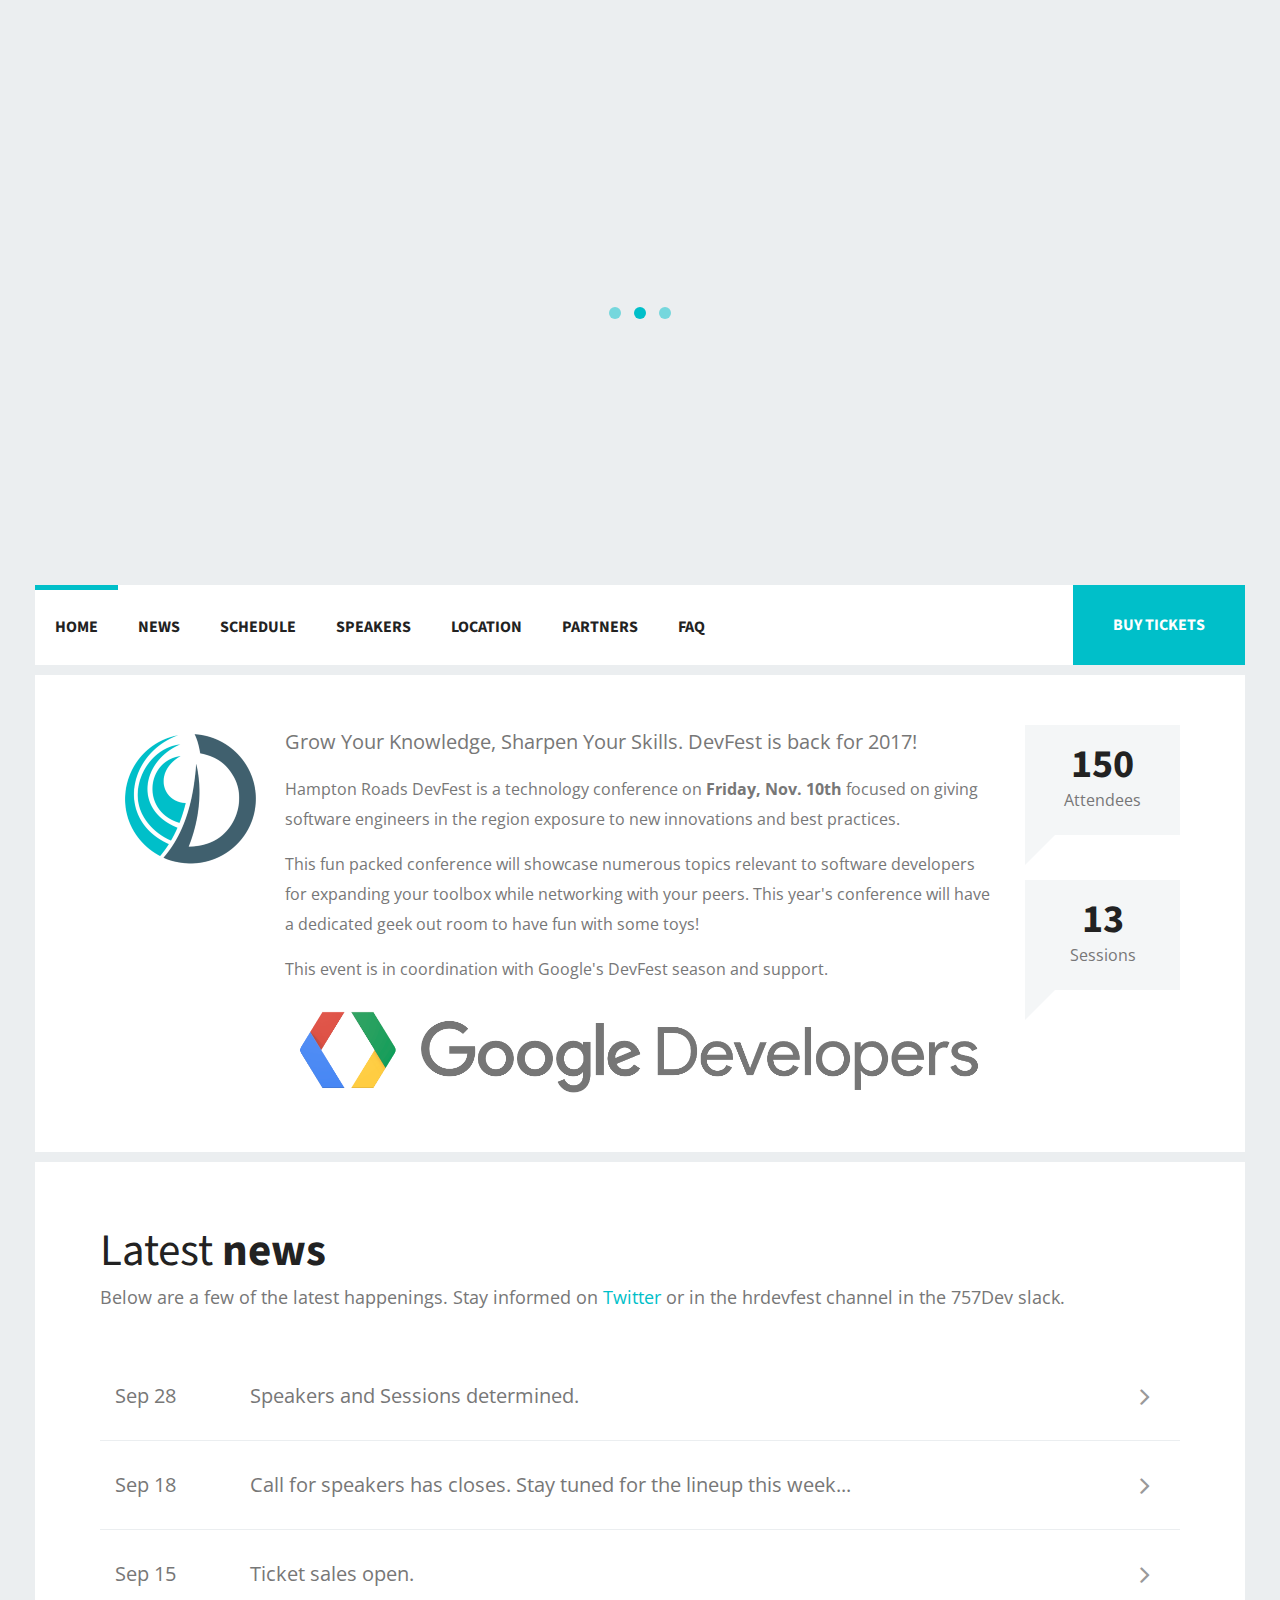
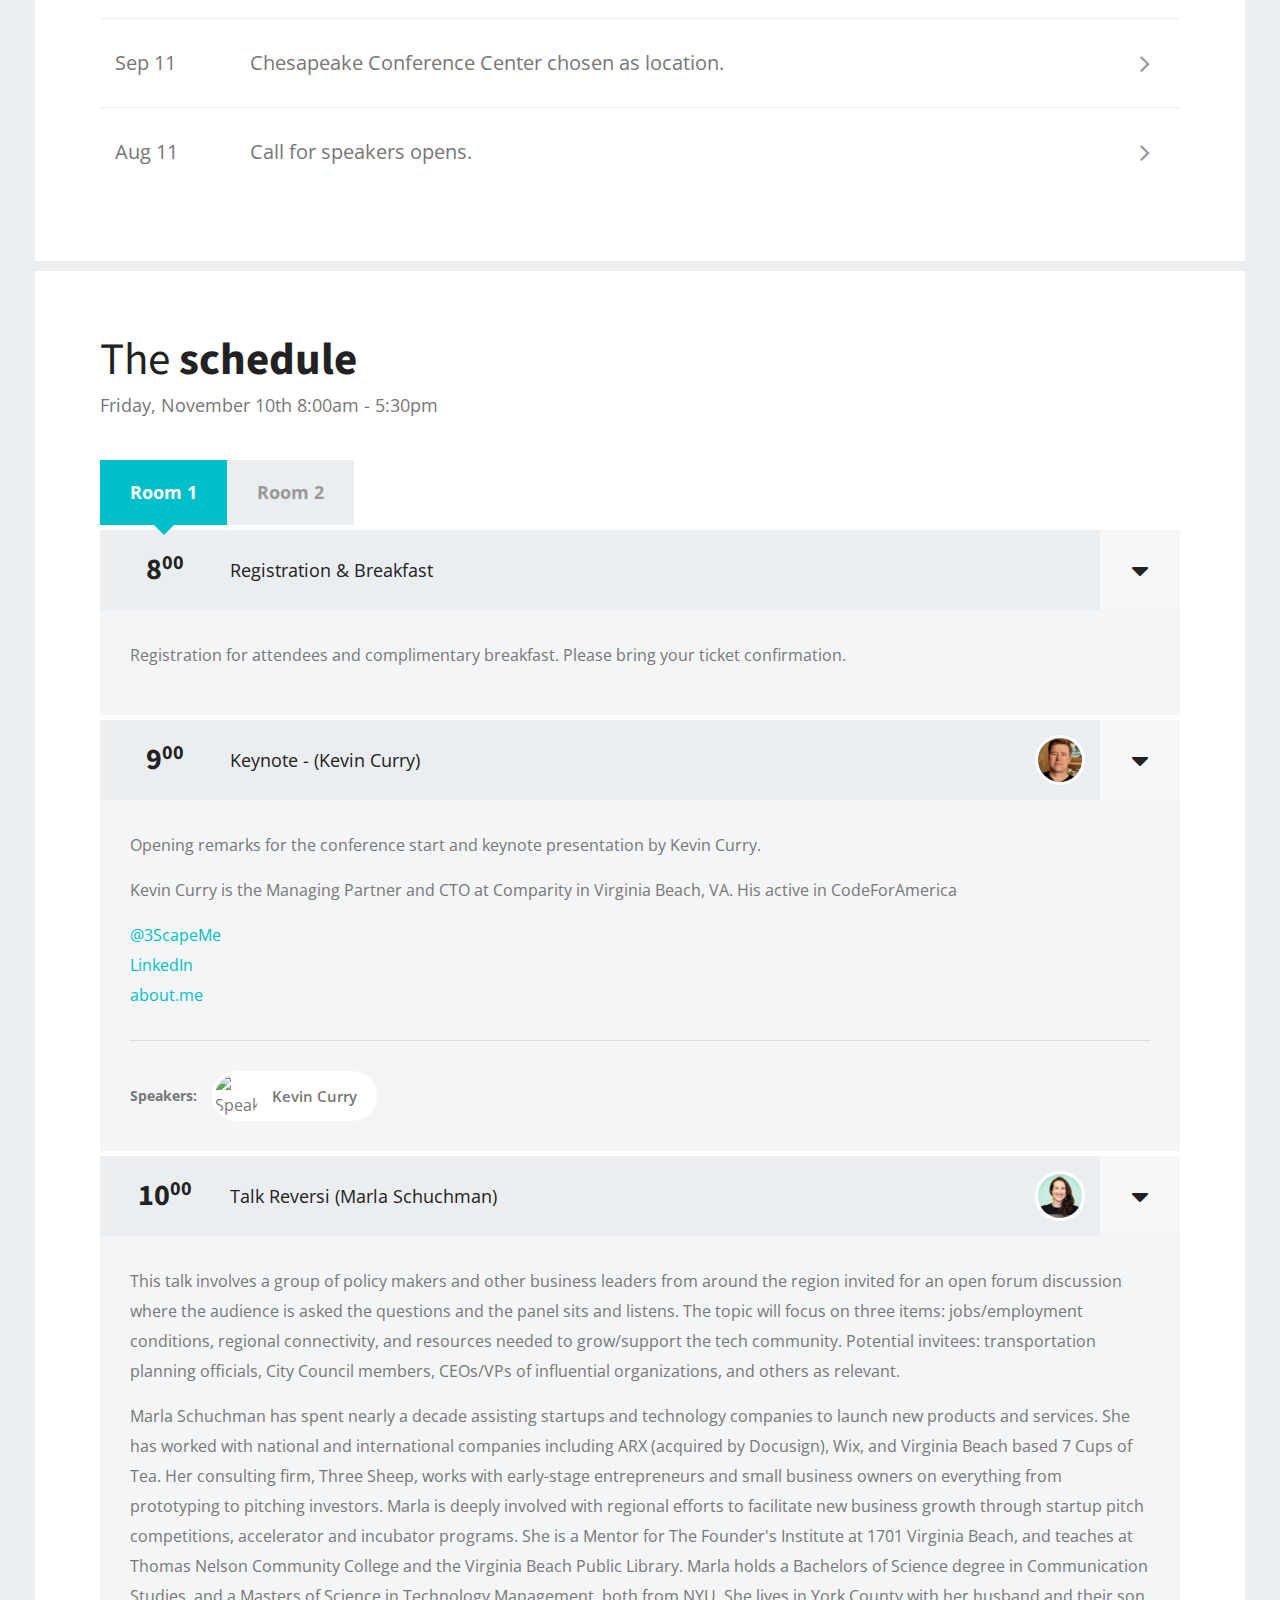
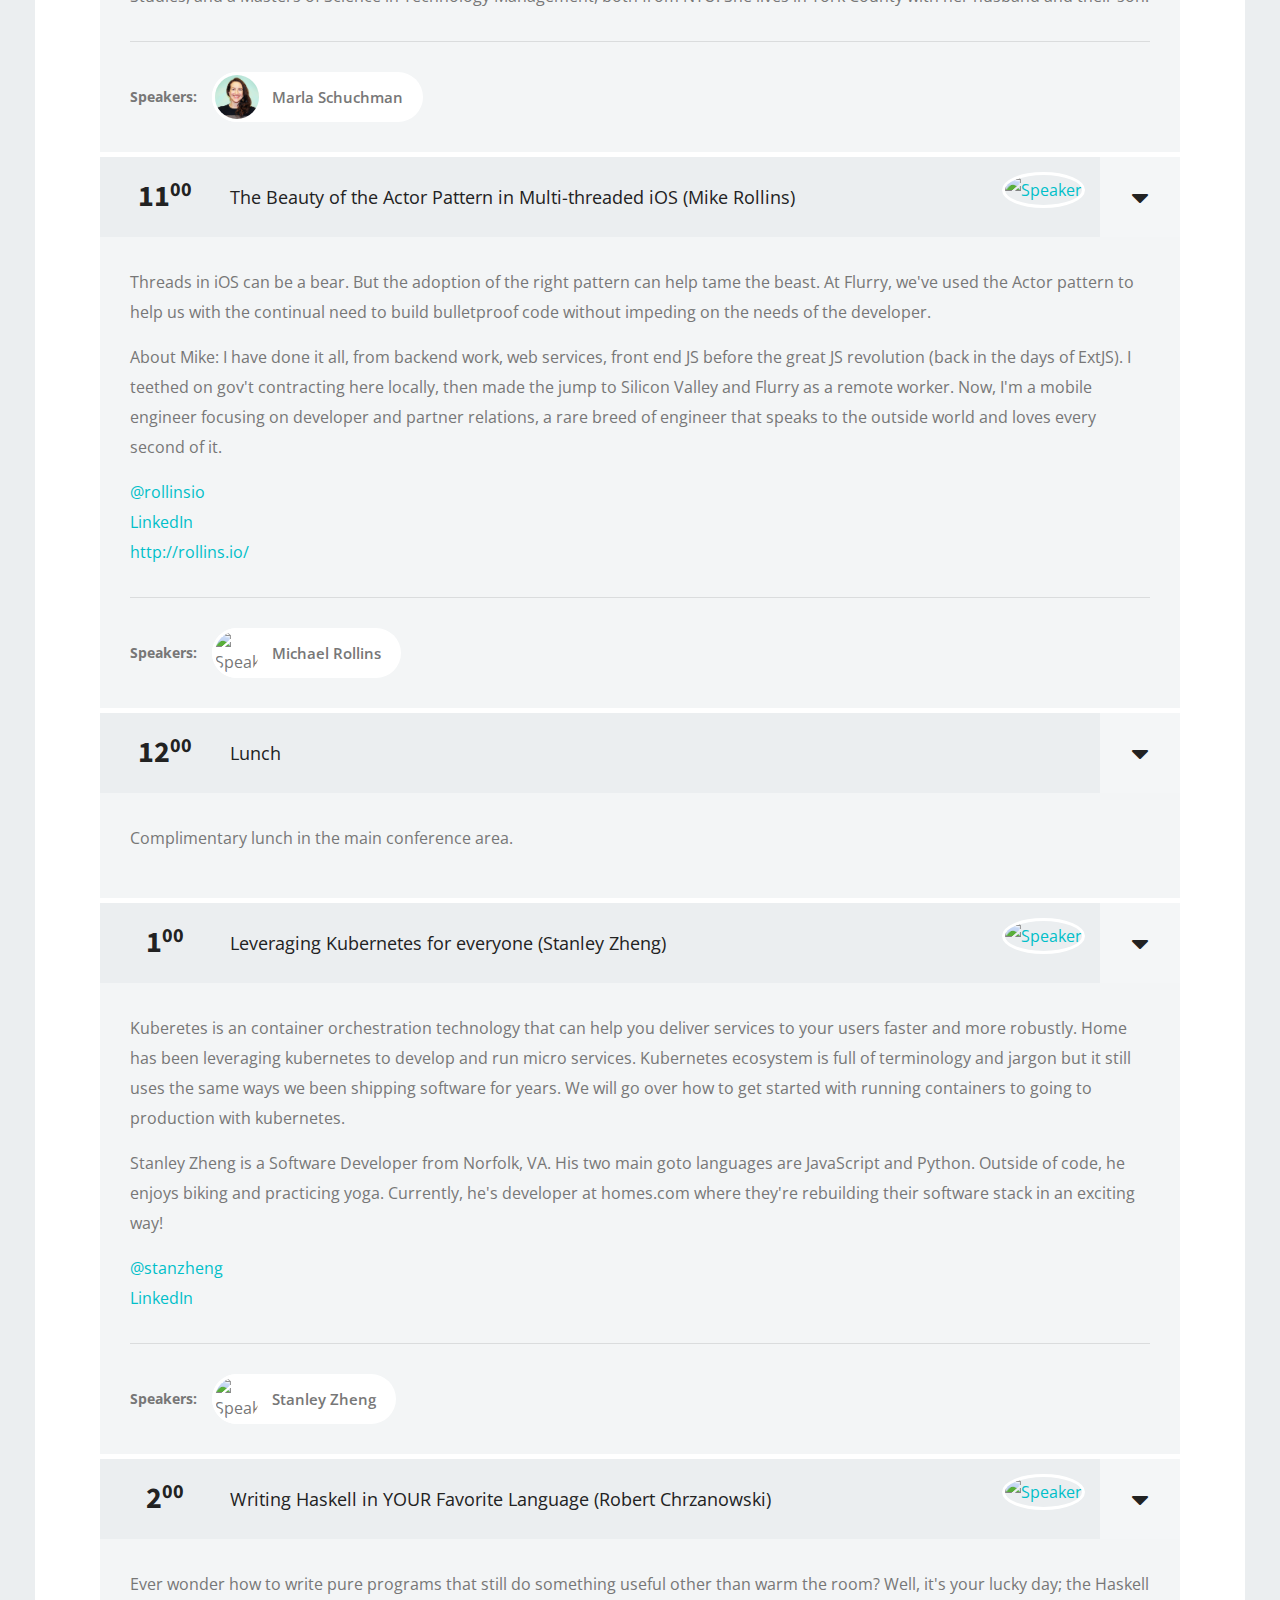
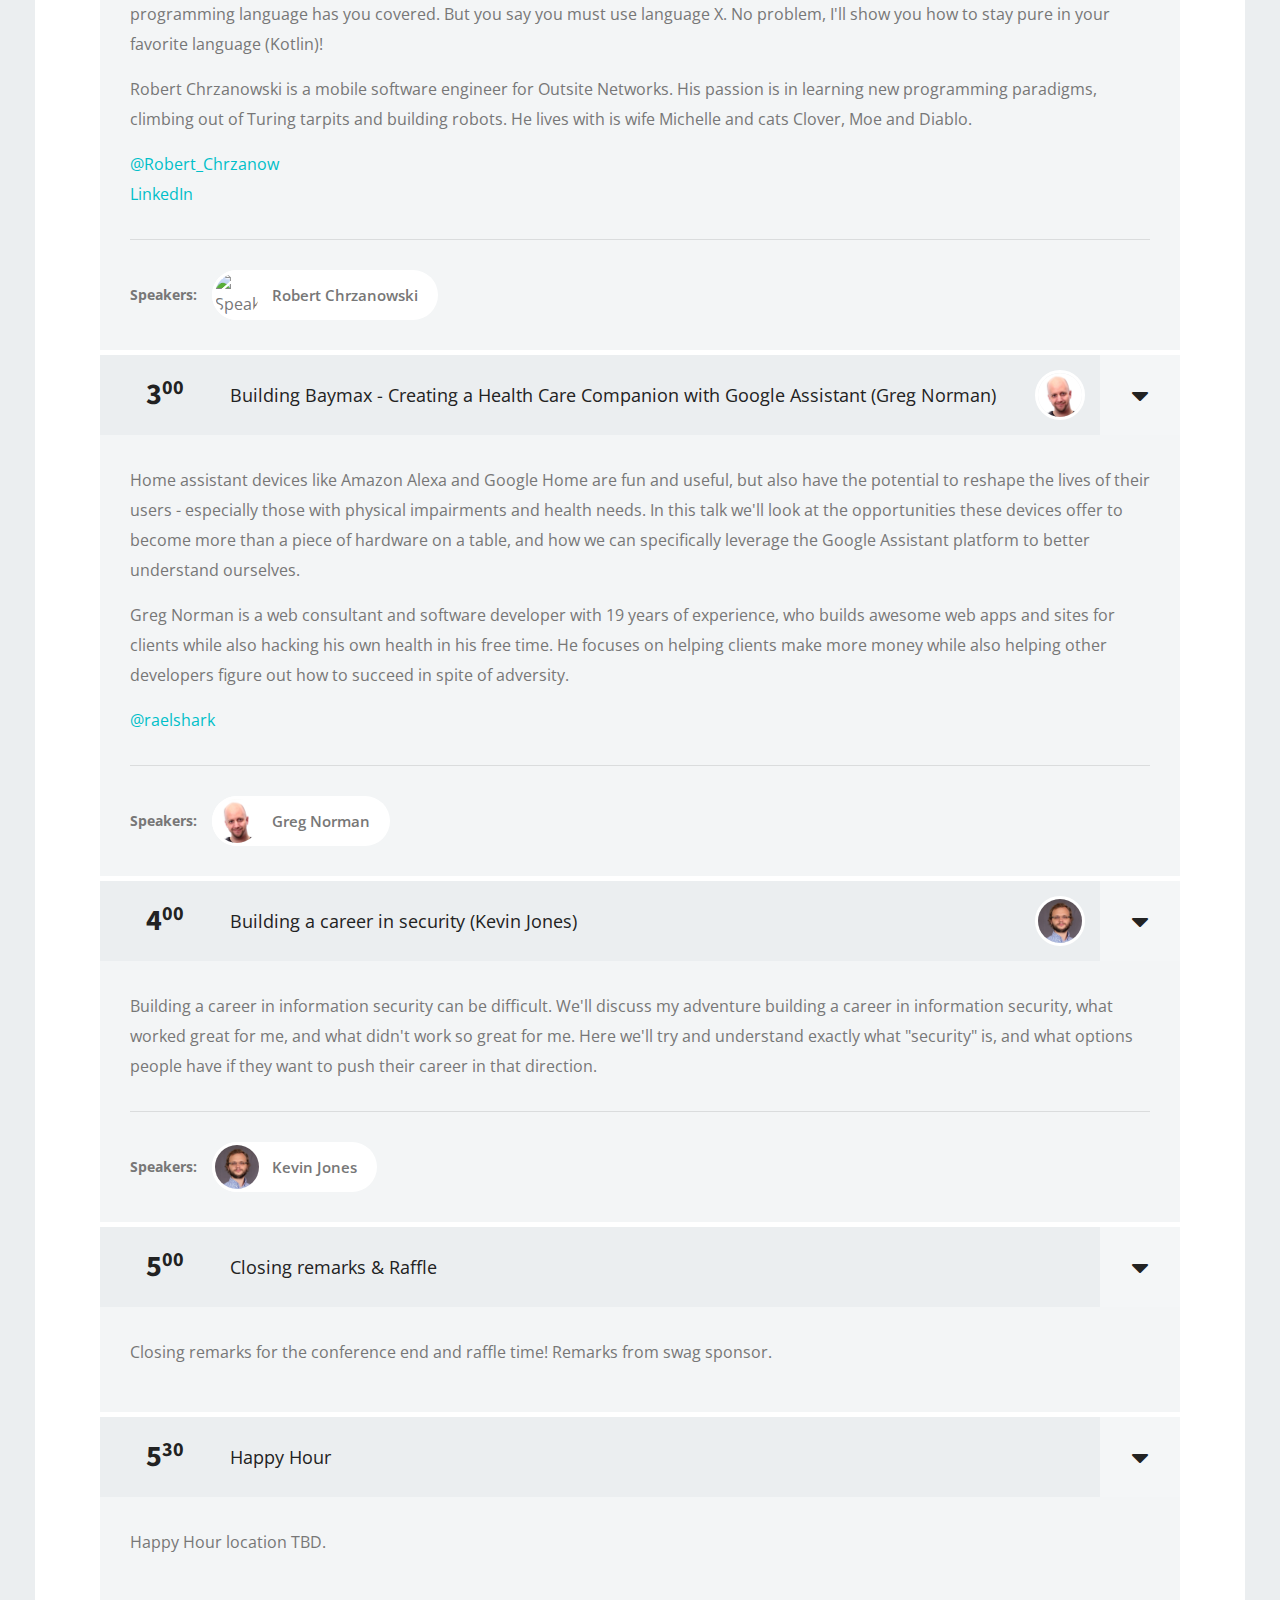
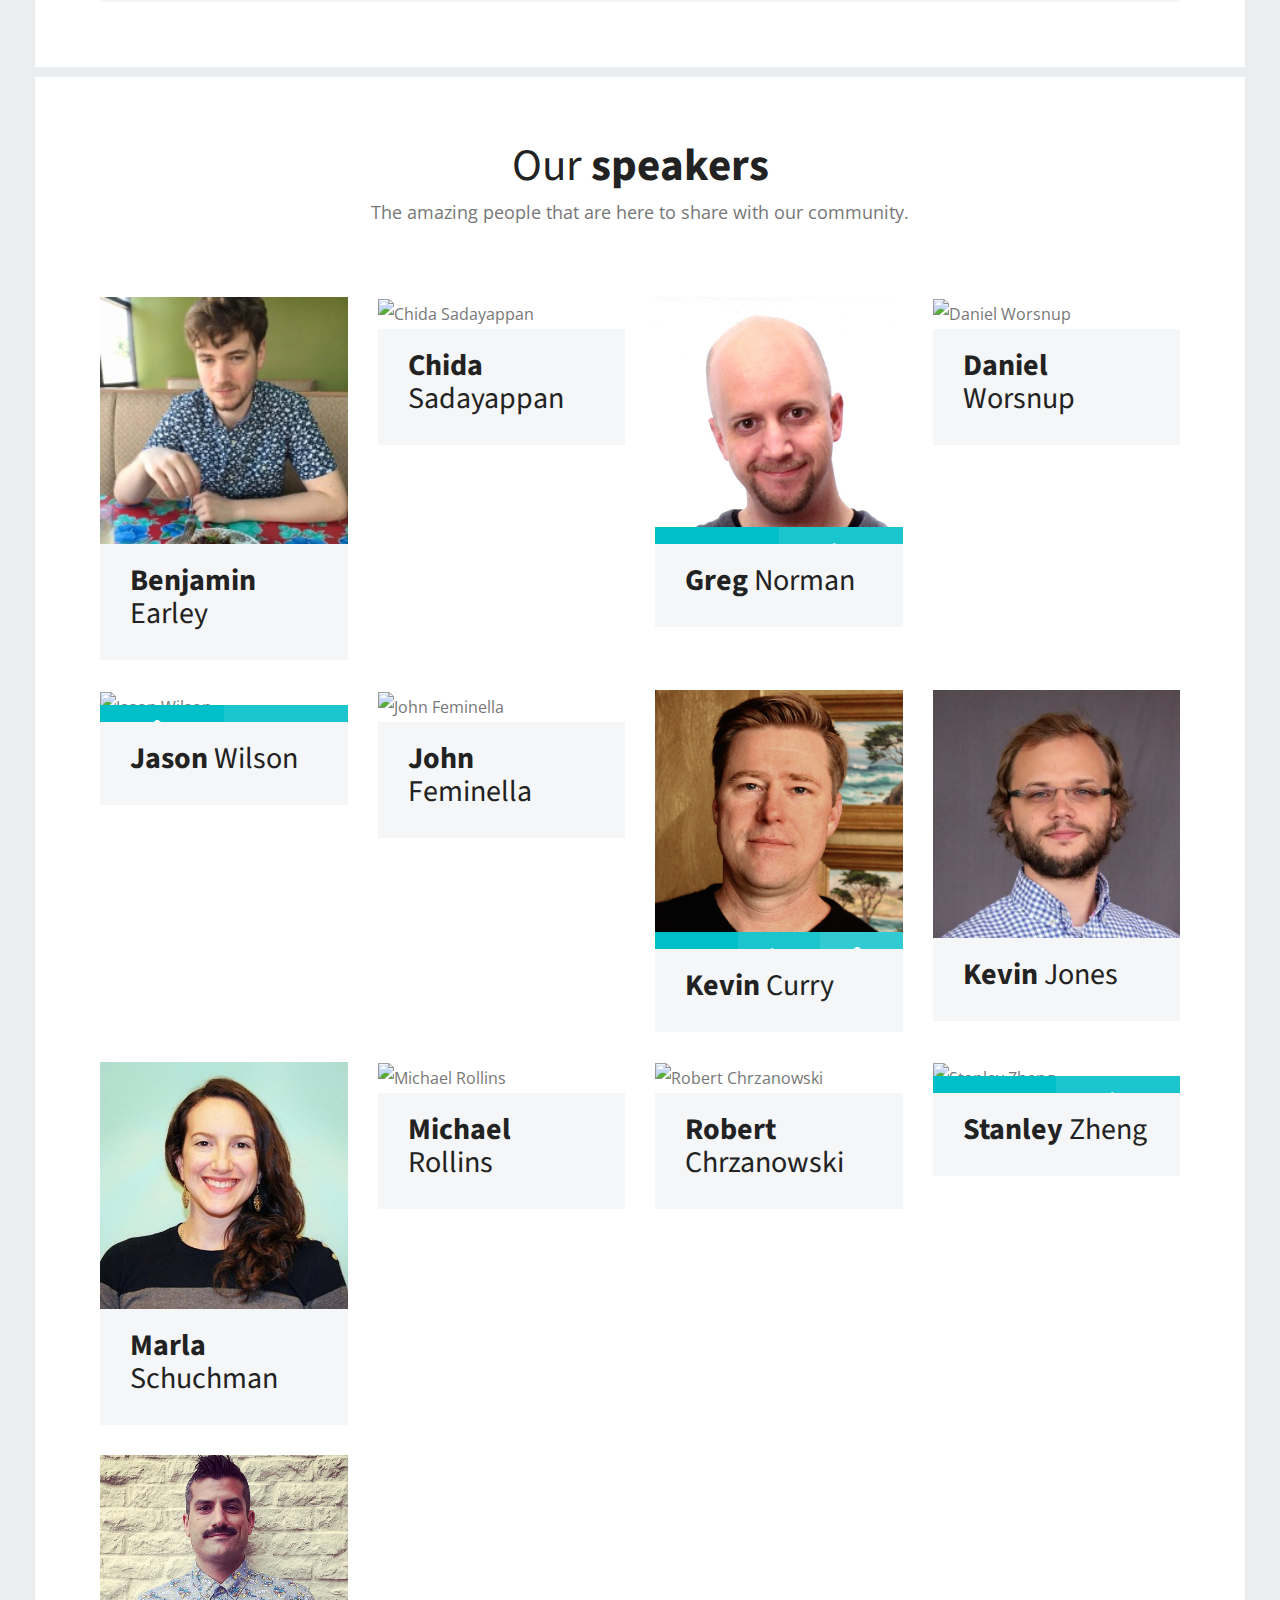
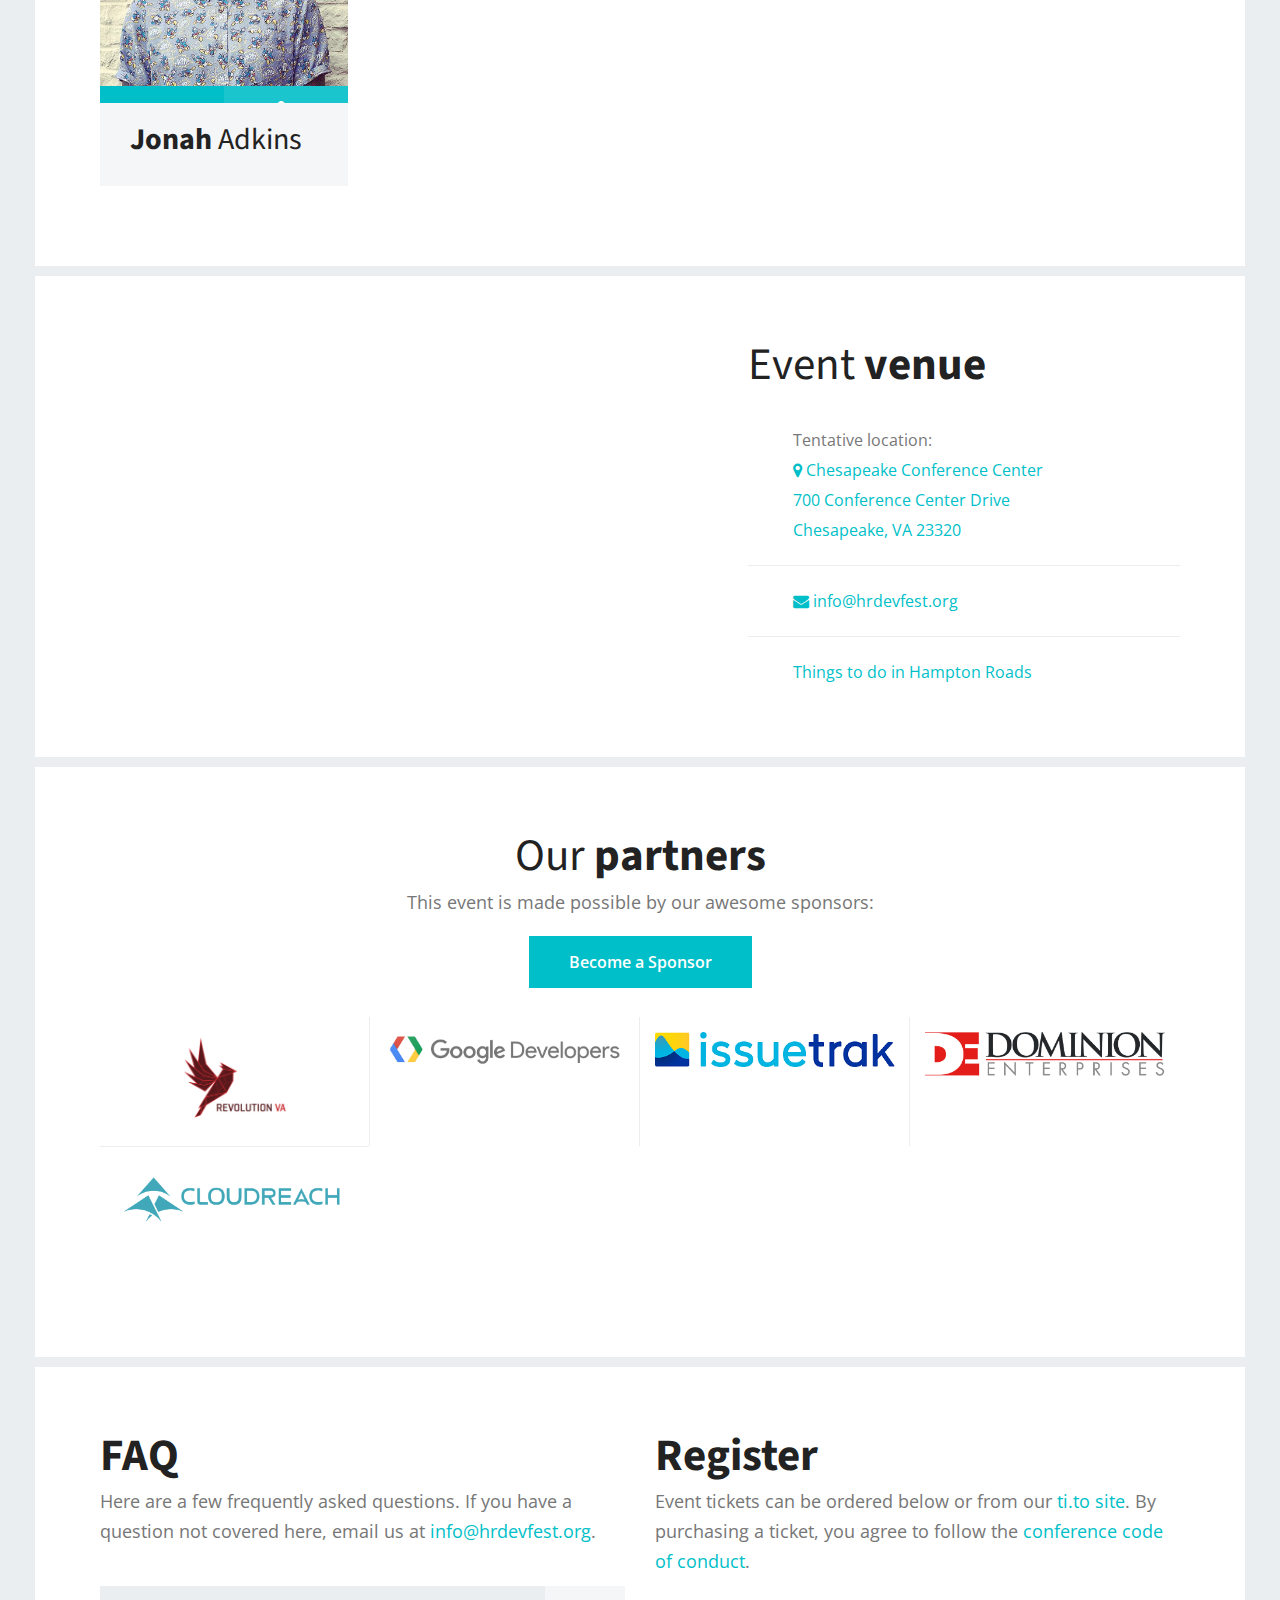
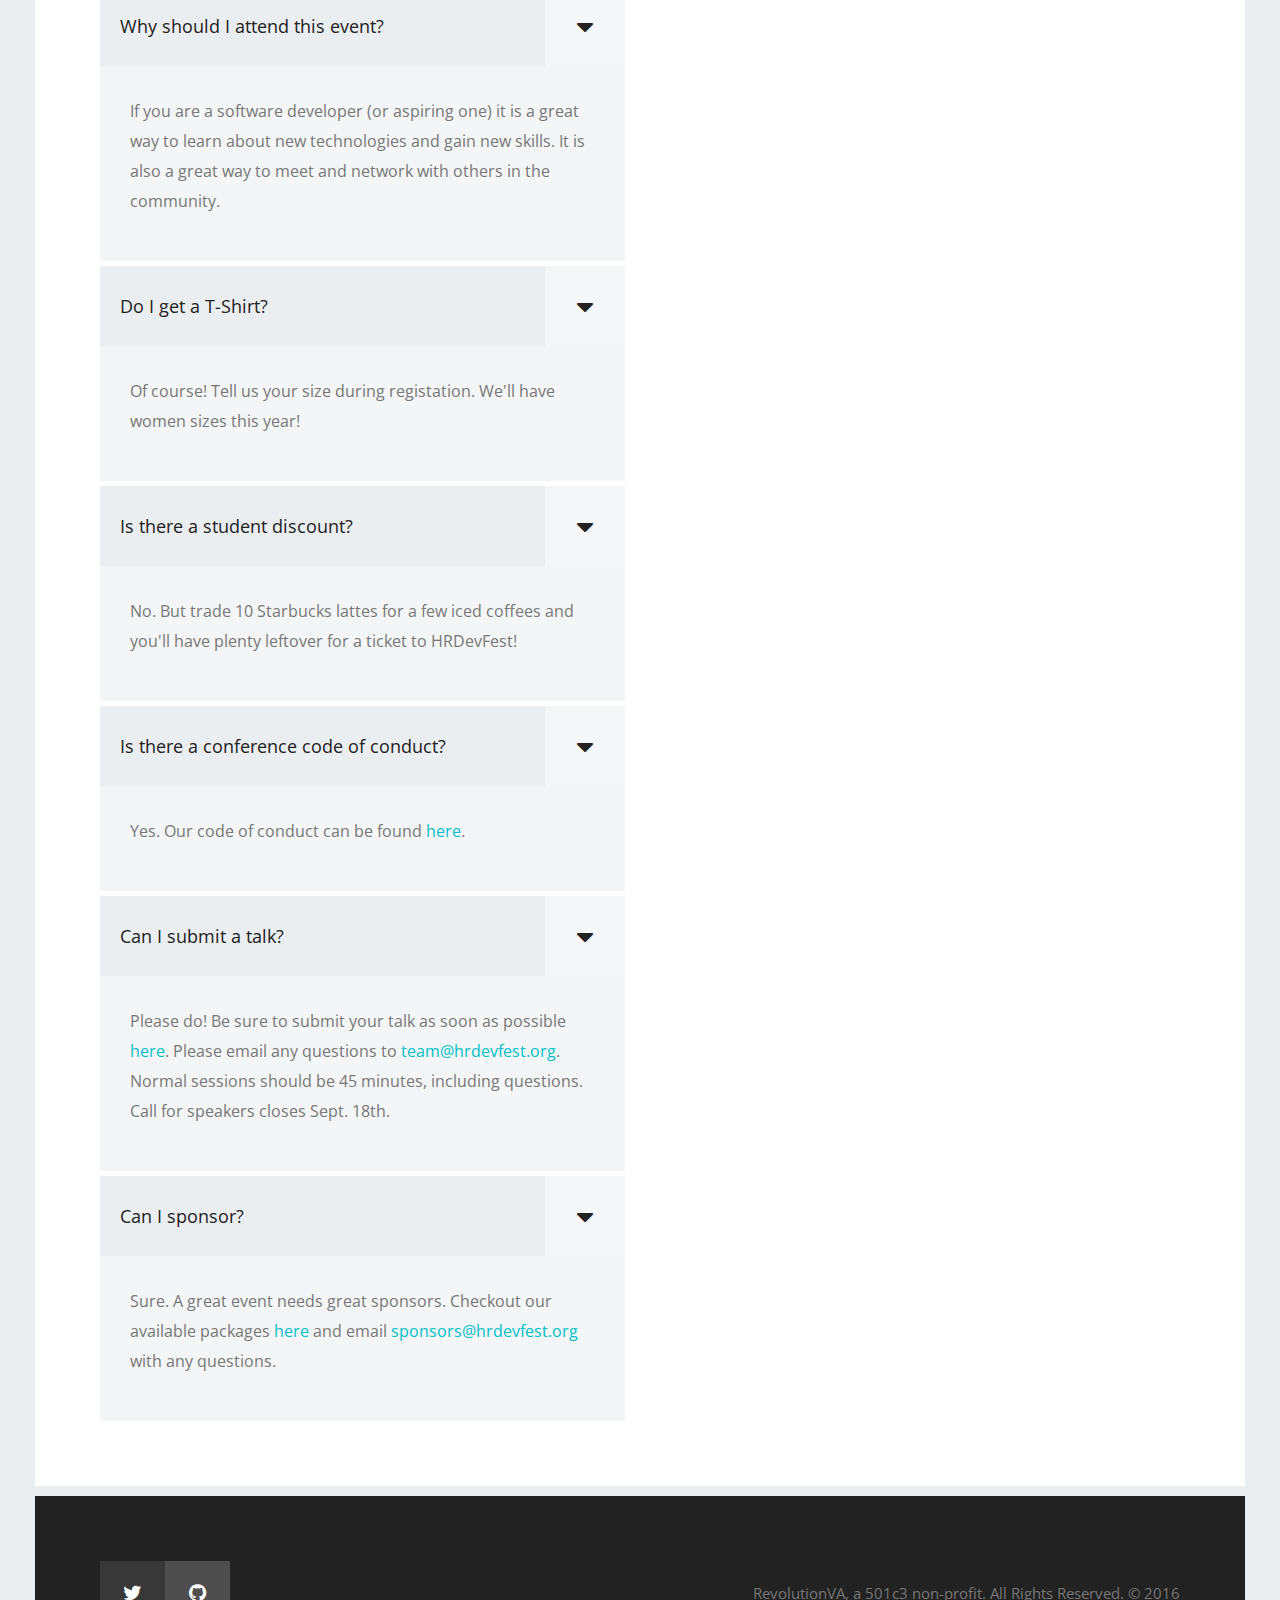
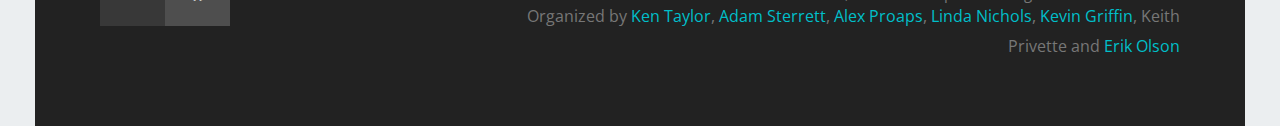
==== commit ae5c7bf2: "update sponsor logos and add alternate speaker" ====
--- a/index.html
+++ b/index.html
@@ -1114,6 +1114,26 @@
                 </div>
             </div>
         </div>
+        <div class="row">
+            <div class="col-sm-6 col-md-3 ">
+                <div class="speaker">
+                    <img src="images/speakers/jonah-adkins.png" alt="Jonah Adkins">
+                    <div class="speaker-info">
+                        <h3>
+                            <b>Jonah</b> Adkins
+                        </h3>
+                    </div>
+                    <ul class="speaker-contacts">
+                        <li>
+                            <a href="https://twitter.com/jonahadkins" class="fa fa-twitter" target="_blank"></a>
+                        </li>
+                        <li>
+                        <a href="http://www.jonahadkins.com/" class="fa fa-link" target="_blank"></a>
+                    </li>
+                    </ul>
+                </div>
+            </div>
+        </div>
     </section>
     <!--==========-->
     <!--===============================-->
@@ -1192,7 +1212,7 @@
                     </h2>
                     <p>This event is made possible by our awesome sponsors:</p>
                     <br/>
-                    <a href="/docs/hrdevfestbrochure2017.pdf" target="_blank" class="button button-active">Become a Sponsor</a>
+                    <a href="https://drive.google.com/file/d/0B-aHYF9eKgq2WWJMWGFVUHhSdXM/view?usp=sharing" target="_blank" class="button button-active">Become a Sponsor</a>
                 </div>
             </div>
         </div>
@@ -1200,34 +1220,34 @@
             <div class="partners">
                 <div class="col-sm-6 col-md-3 partner">
                     <span class="partner-helper"></span>
-                    <a href="https://revolutionconf.com/" target="_blank">
+                    <a href="http://revolutionconf.com/" target="_blank">
                         <img src="images/partners/revolutionva-logo.png" alt="Revolution VA"/>
                     </a>
                 </div>
                 <div class="col-sm-6 col-md-3 partner">
                     <span class="partner-helper"></span>
-                    <a href="https://developers.google.com/" target="_blank">
+                    <a href="http://developers.google.com/" target="_blank">
                         <img src="images/partners/google-developers-logo.png" alt="Google Developers"/>
                     </a>
                 </div>
-                <!--<div class="col-sm-6 col-md-3 partner">-->
-                <!--<span class="partner-helper"></span>-->
-                <!--<a href="http://www.issuetrak.com" target="_blank">-->
-                <!--<img src="images/partners/issuetrak-logo.png" alt="Issuetrak" />-->
-                <!--</a>-->
-                <!--</div>-->
-                <!--<div class="col-sm-6 col-md-3 partner">-->
-                <!--<span class="partner-helper"></span>-->
-                <!--<a href="http://www.worldusabilityday.org/" target="_blank">-->
-                <!--<img src="images/partners/wud-logo-color.png" alt="World Usability Day"/>-->
-                <!--</a>-->
-                <!--</div>-->
-                <!--<div class="col-sm-6 col-md-3 partner">-->
-                <!--<span class="partner-helper"></span>-->
-                <!--<a href="https://www.ferguson.com/" target="_blank">-->
-                <!--<img src="images/partners/ferguson-logo.jpg" alt="Ferguson"/>-->
-                <!--</a>-->
-                <!--</div>-->
+                <div class="col-sm-6 col-md-3 partner">
+                    <span class="partner-helper"></span>
+                    <a href="http://www.issuetrak.com/" target="_blank">
+                        <img src="images/partners/issuetrak-logo.png" alt="Issuetrak"/>
+                    </a>
+                </div>
+                <div class="col-sm-6 col-md-3 partner">
+                    <span class="partner-helper"></span>
+                    <a href="http://www.dominionenterprises.com/" target="_blank">
+                        <img src="images/partners/dominion-logo.png" alt="Dominion Enterprises"/>
+                    </a>
+                </div>
+                <div class="col-sm-6 col-md-3 partner">
+                    <span class="partner-helper"></span>
+                    <a href="http://www.cloudreach.com/" target="_blank">
+                        <img src="images/partners/cloudreach-logo.png" alt="Cloudreach"/>
+                    </a>
+                </div>
                 <!--<div class="col-sm-6 col-md-3 partner">-->
                 <!--<span class="partner-helper"></span>-->
                 <!--<a href="http://www.emergingtechnologyadvisors.com/" target="_blank">-->
@@ -1561,7 +1581,7 @@
                         <div class="accordion-body">
                             <p>
                                 Sure. A great event needs great sponsors. 
-                                Checkout our available packages <a href="/docs/hrdevfestbrochure2017.pdf" target="_blank">here</a> and email <a href="mailto:sponsors@hrdevfest.org">sponsors@hrdevfest.org</a> with any questions.
+                                Checkout our available packages <a href="https://drive.google.com/file/d/0B-aHYF9eKgq2WWJMWGFVUHhSdXM/view?usp=sharing" target="_blank">here</a> and email <a href="mailto:sponsors@hrdevfest.org">sponsors@hrdevfest.org</a> with any questions.
                             </p>
                         </div>
                     </li>
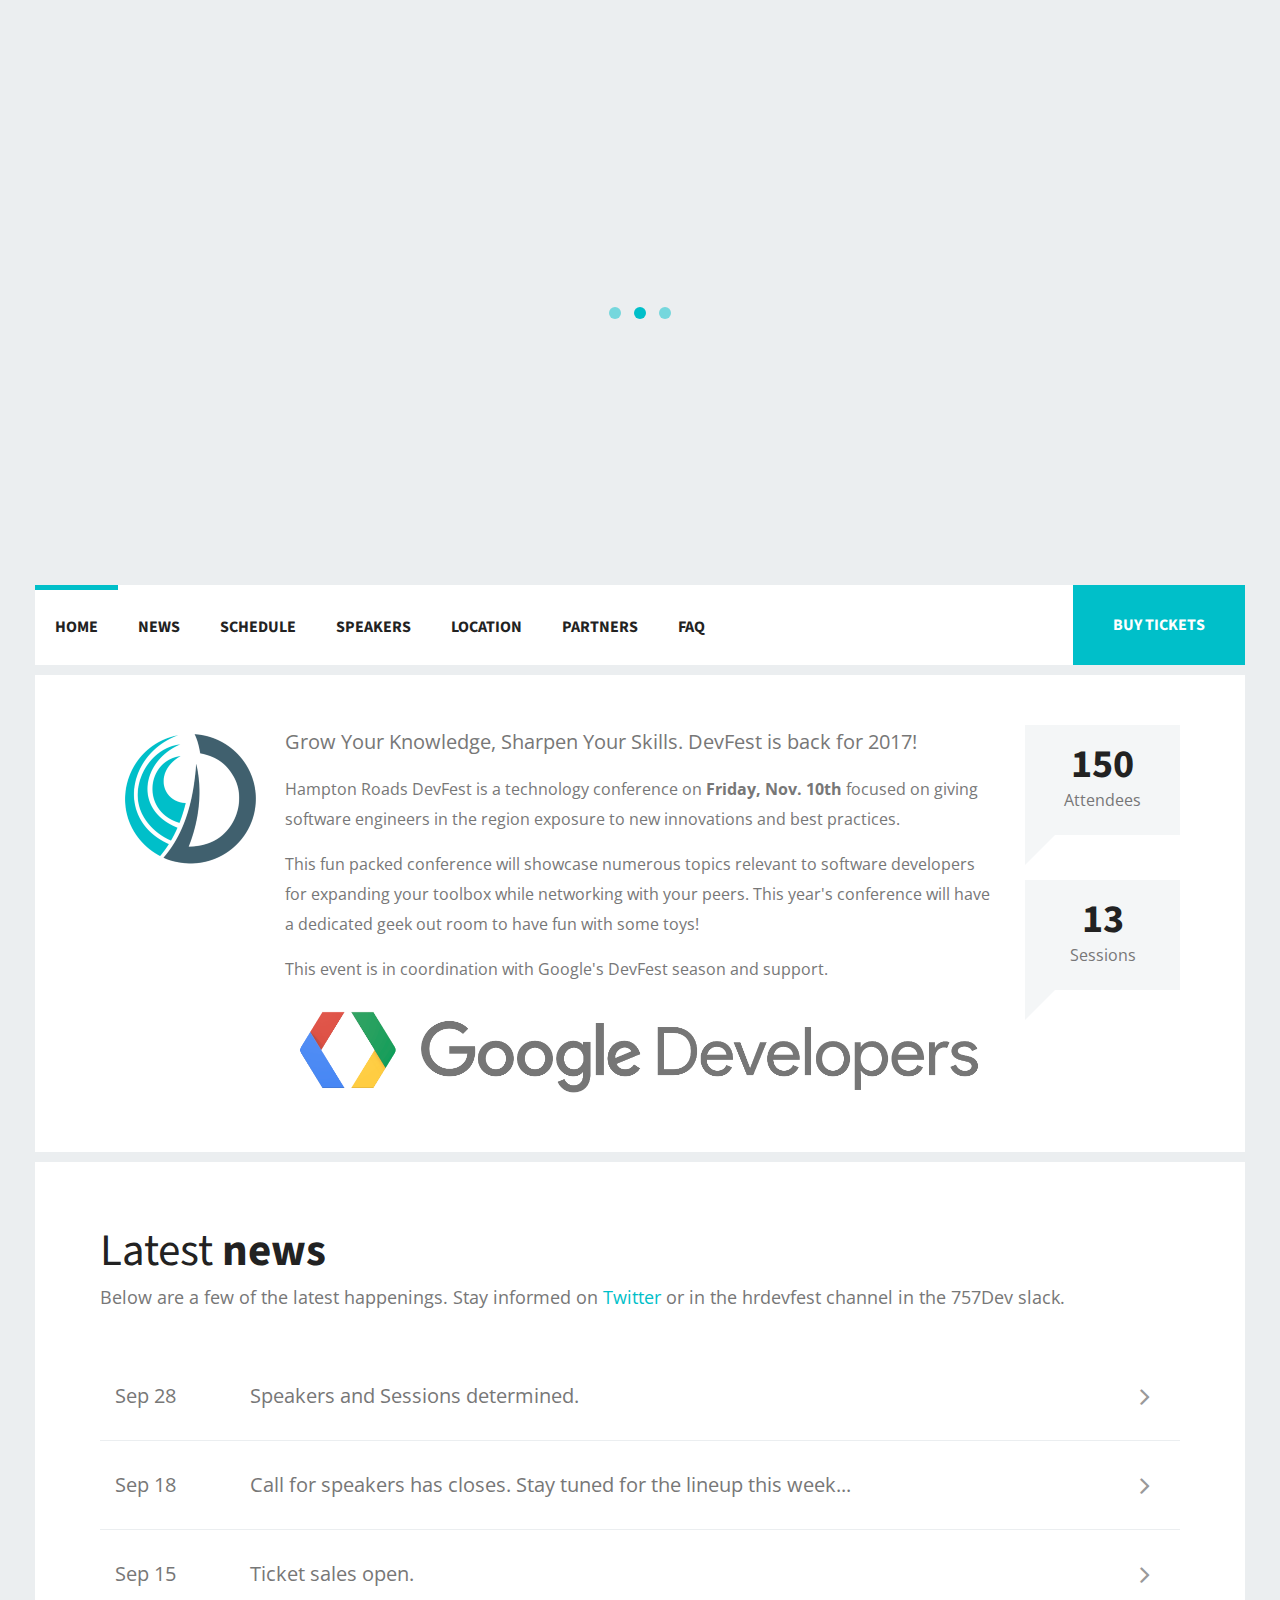
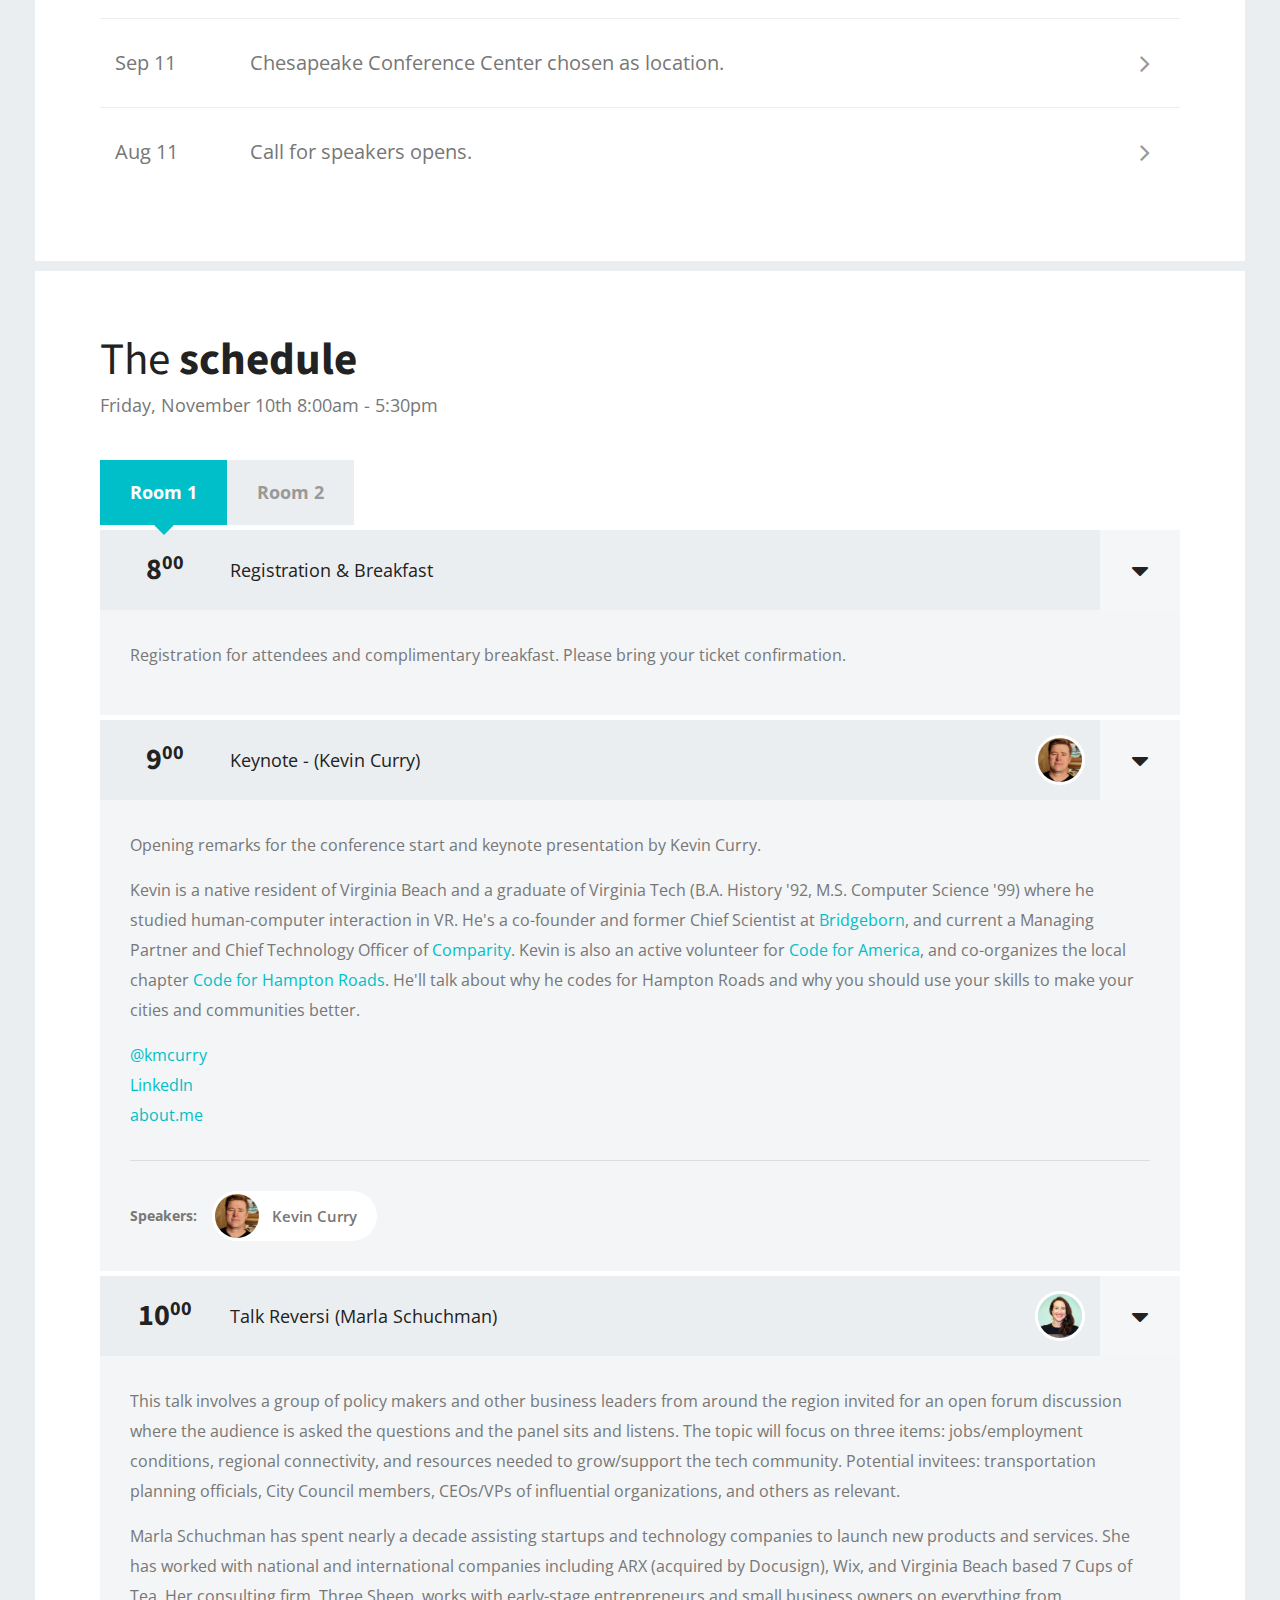
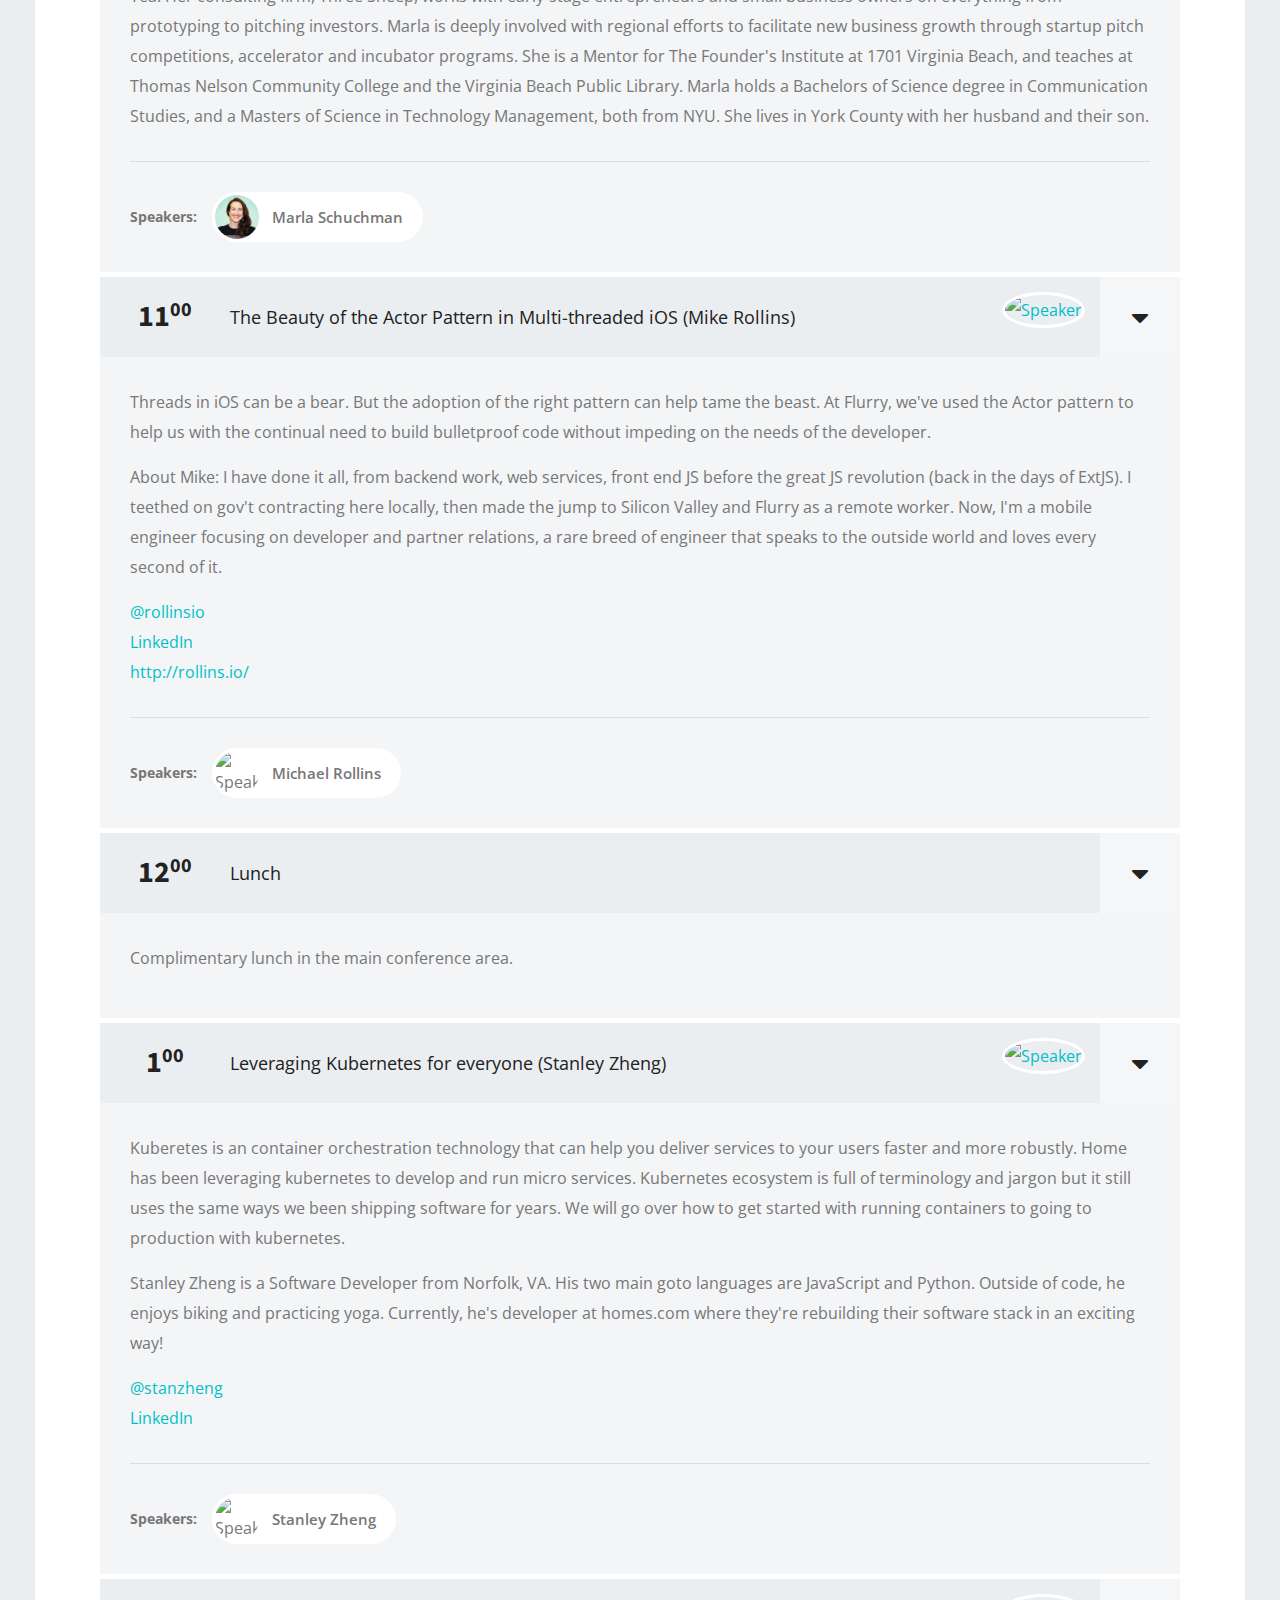
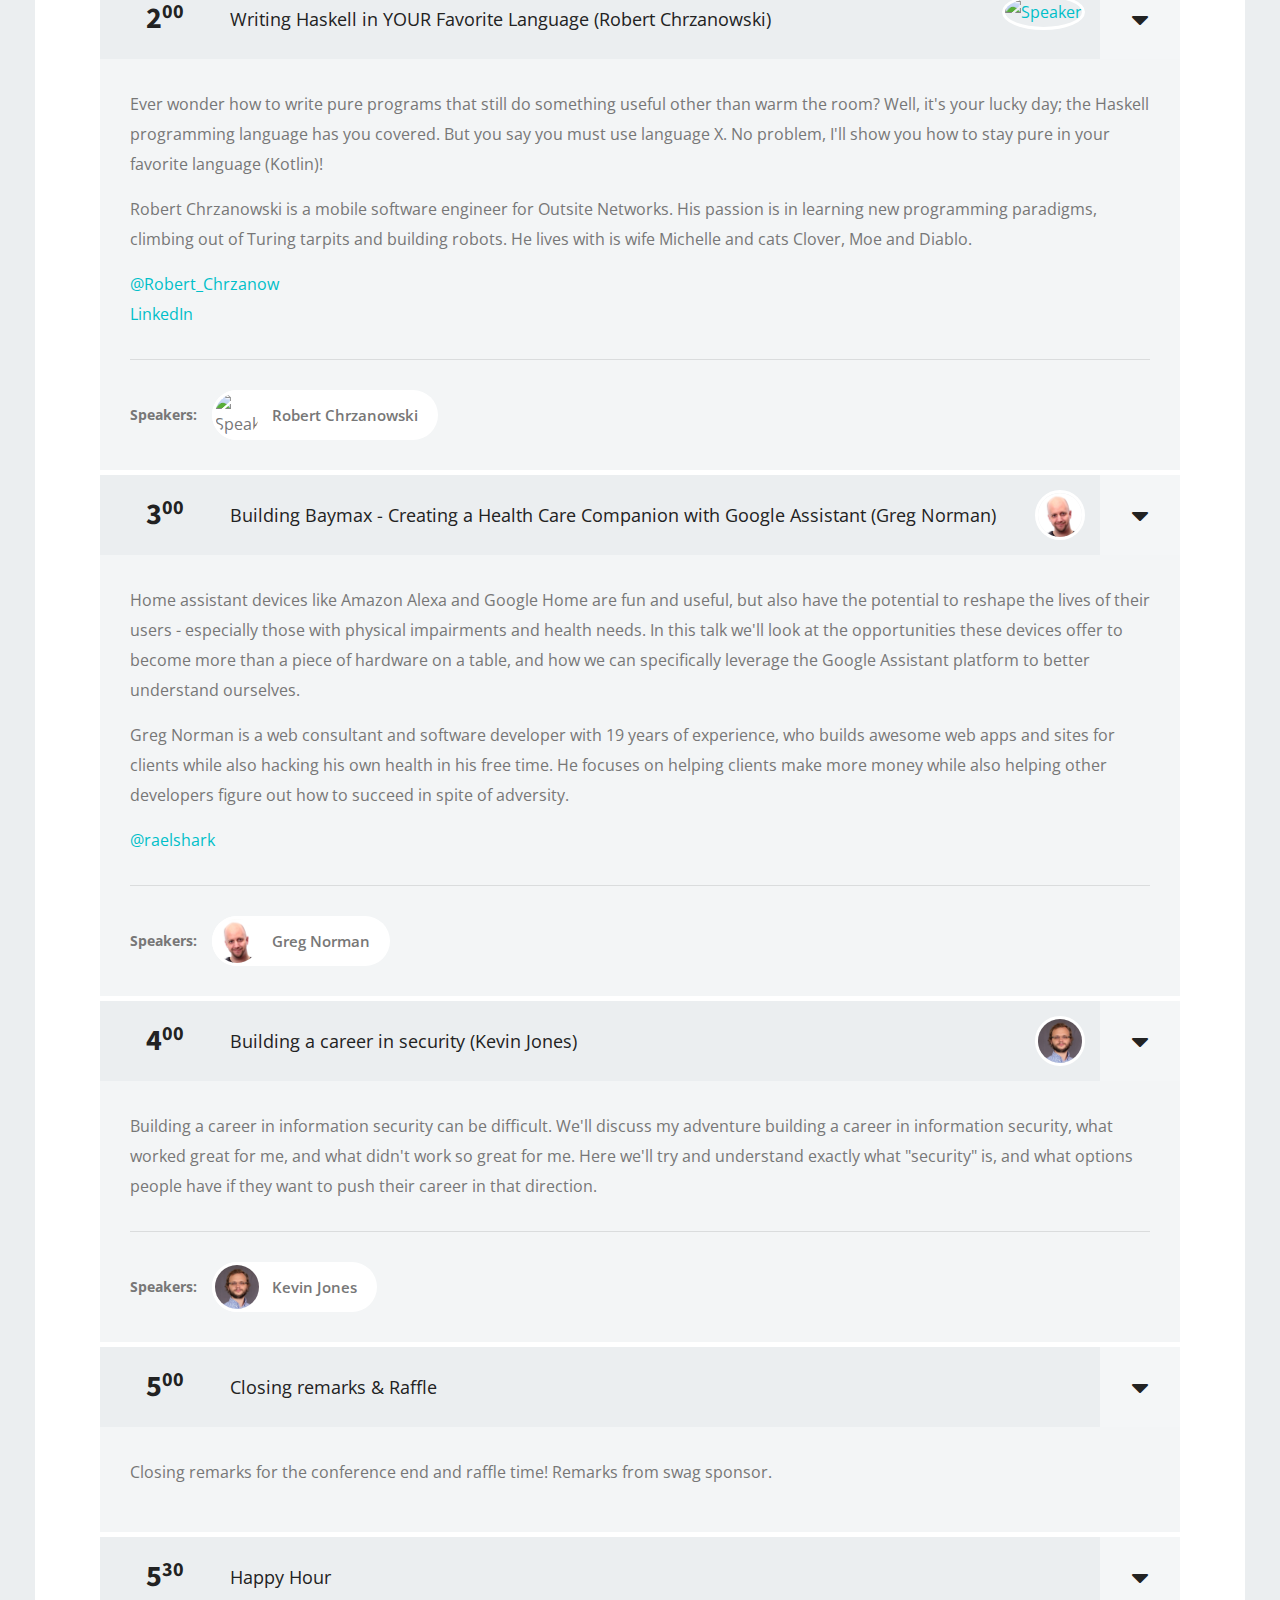
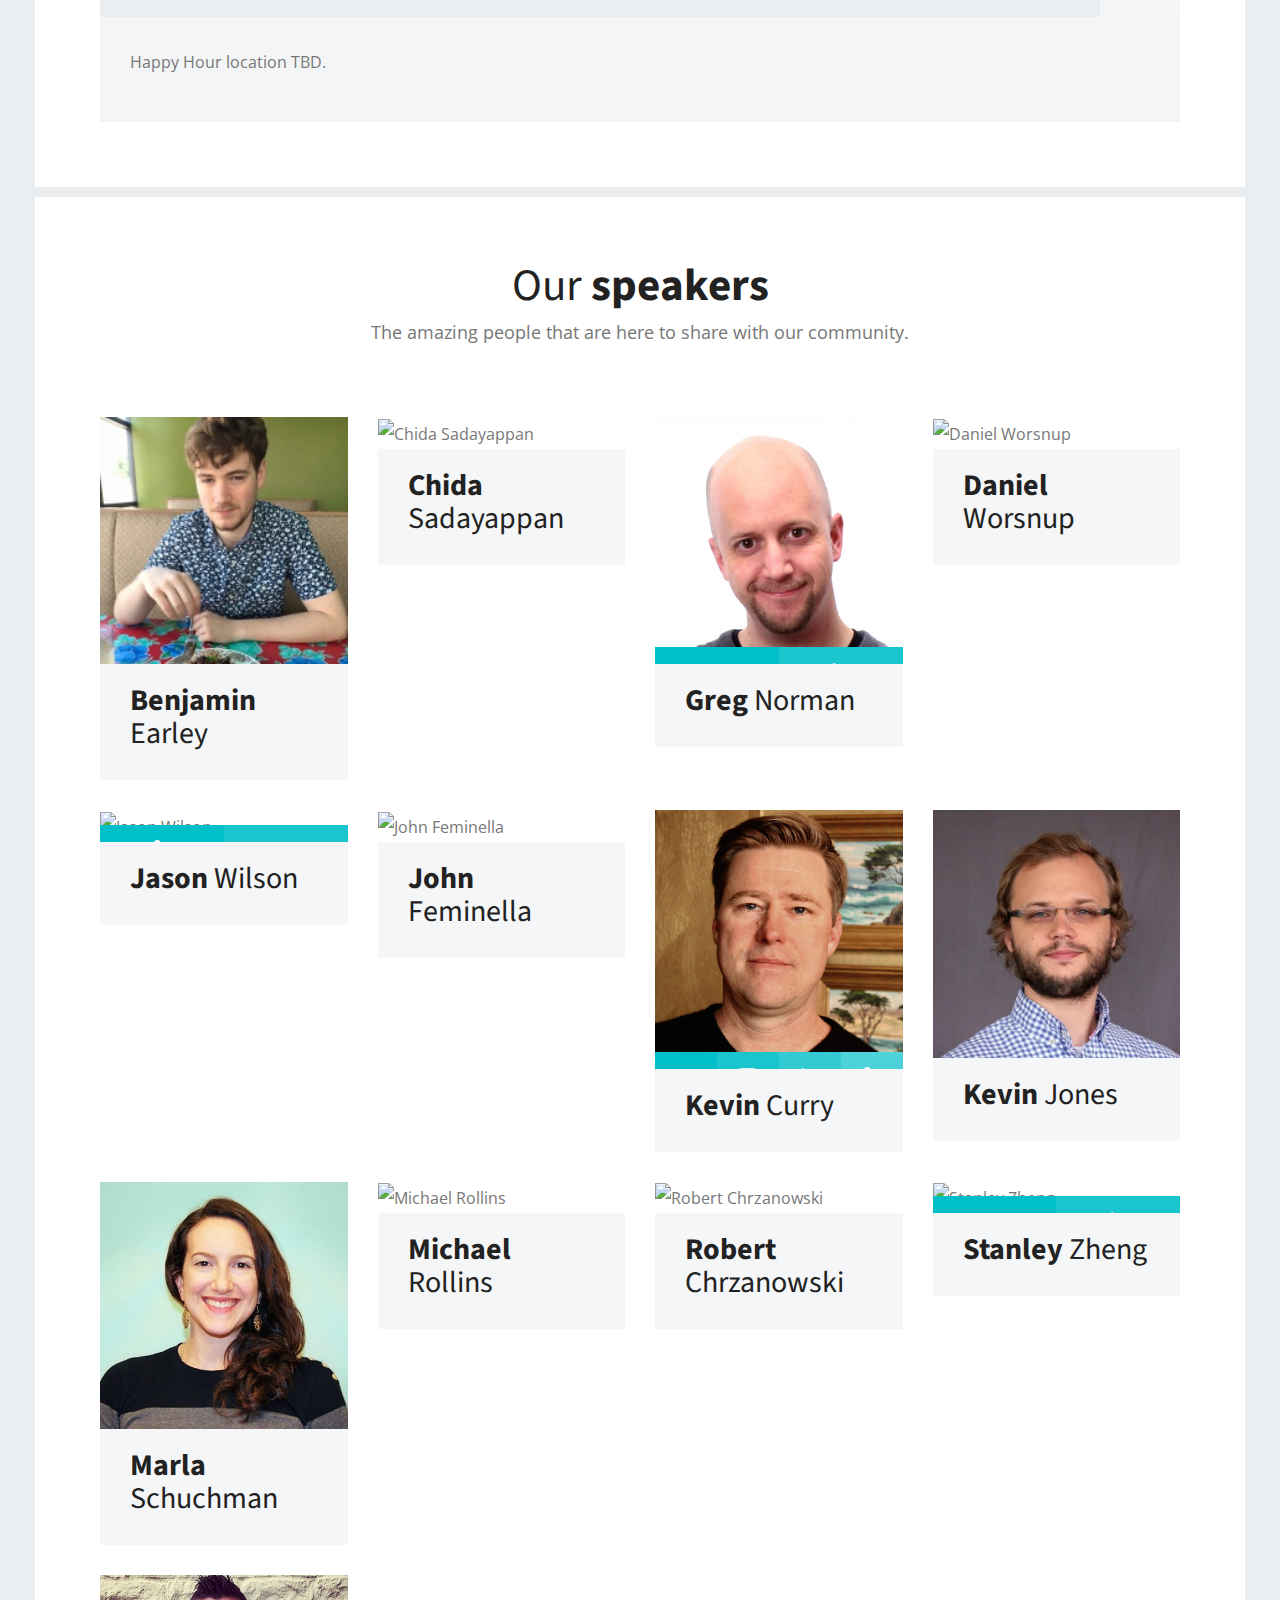
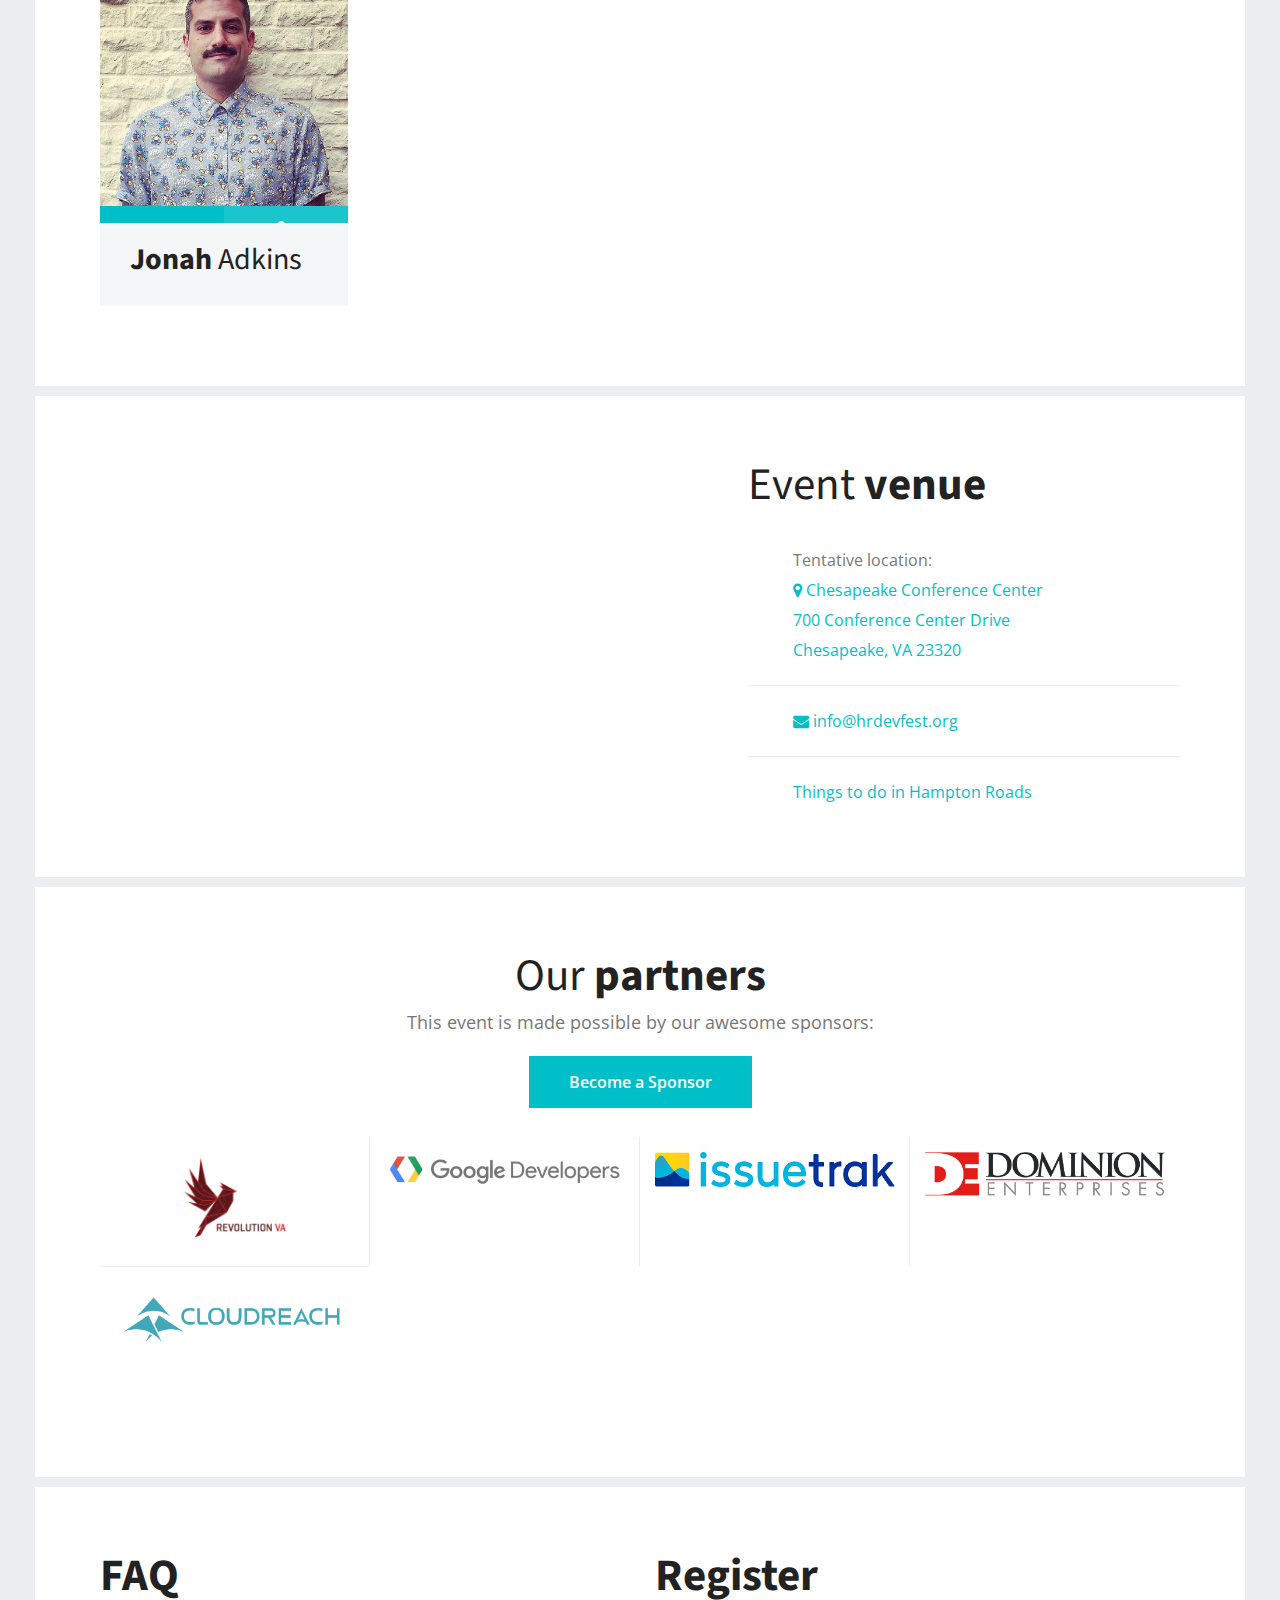
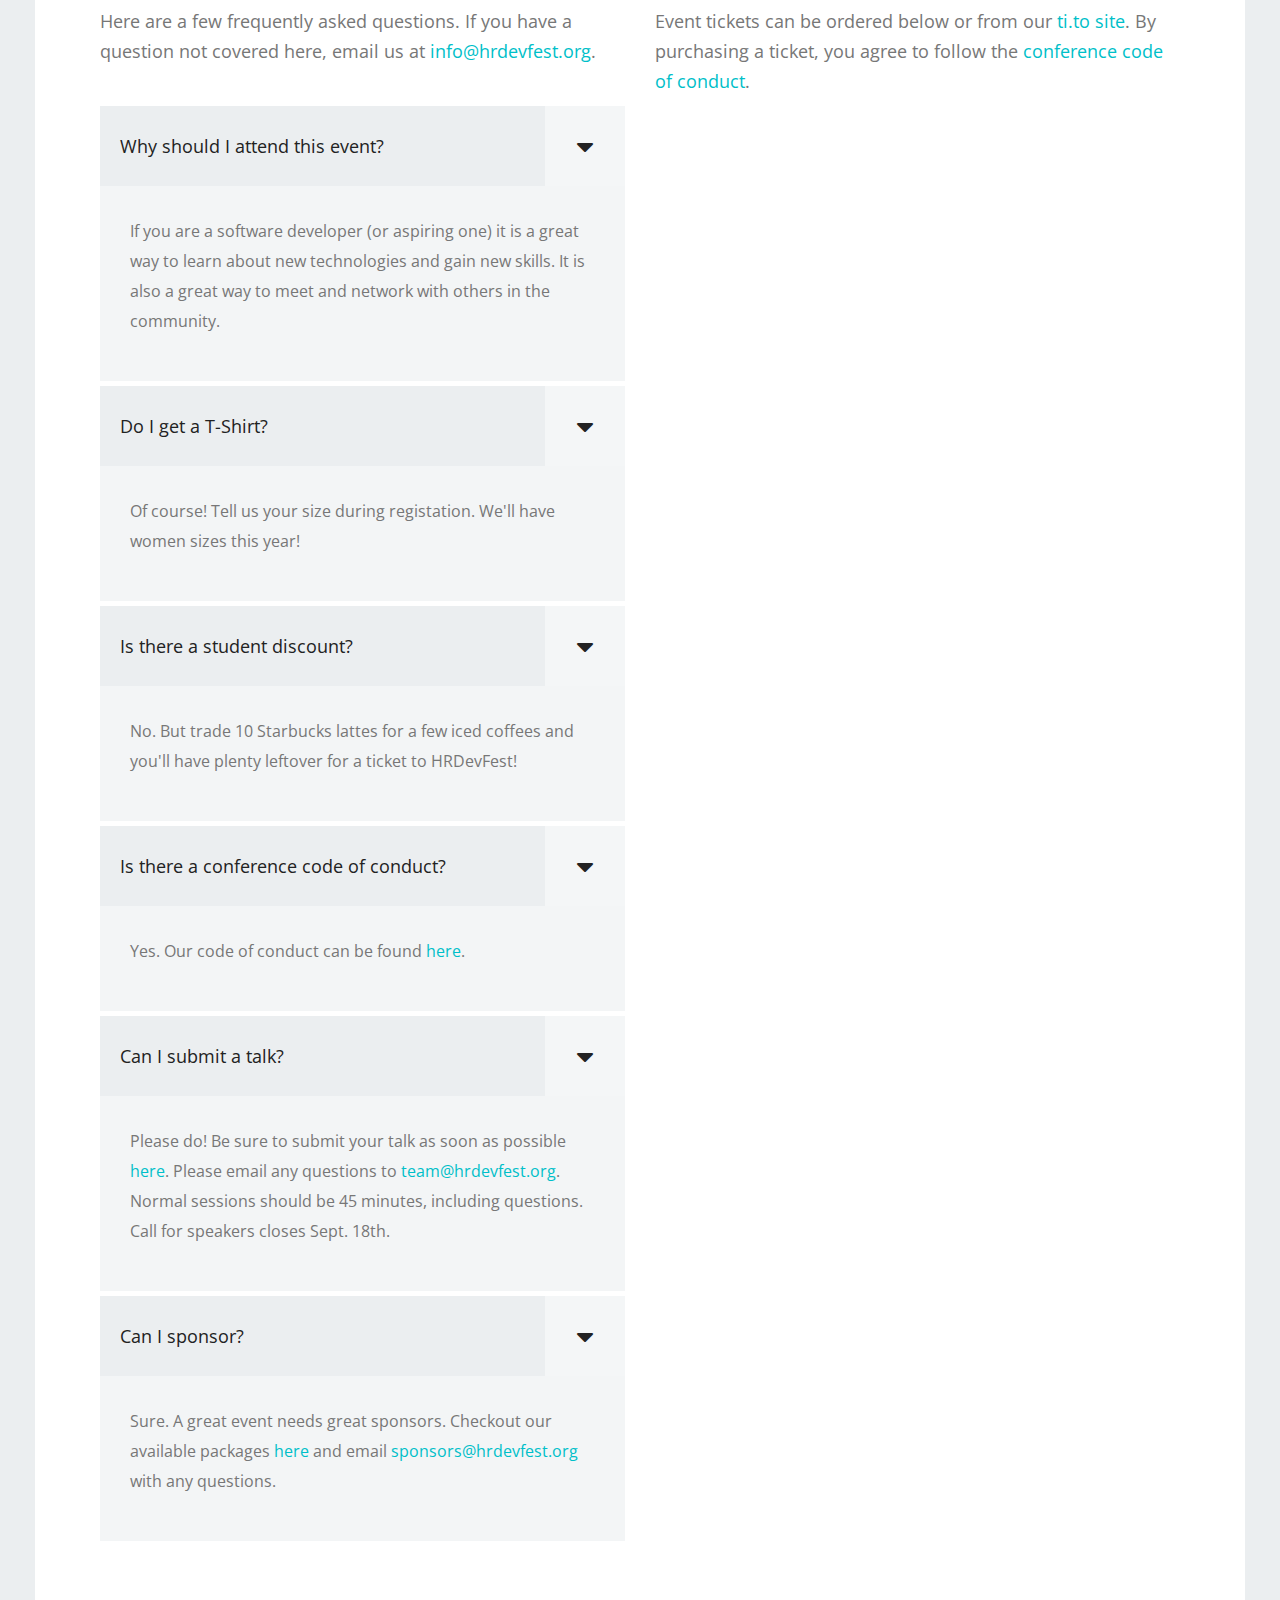
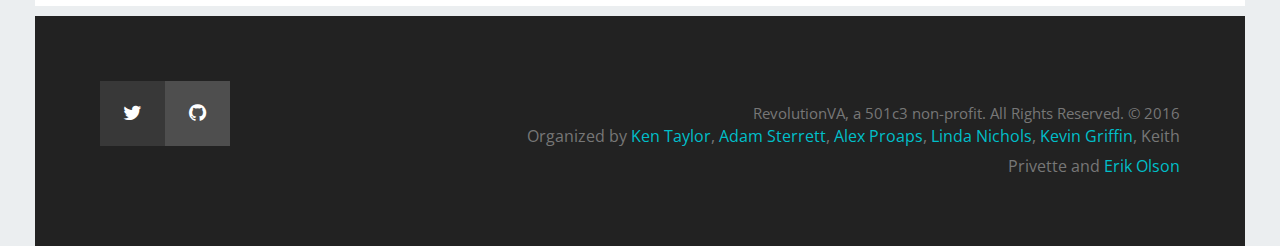
==== commit 985f66b7: "update kevin curry info" ====
--- a/index.html
+++ b/index.html
@@ -320,16 +320,16 @@
                                             Opening remarks for the conference start and keynote presentation by Kevin Curry.
                                         </p>
                                         <p>
-                                            Kevin Curry is the Managing Partner and CTO at Comparity in Virginia Beach, VA. His active in CodeForAmerica
-                                        </p>
-                                        <a href="https://twitter.com/3ScapeMe" target="_blank">@3ScapeMe</a><br/>
+                                            Kevin is a native resident of Virginia Beach and a graduate of Virginia Tech (B.A. History '92, M.S. Computer Science '99) where he studied human-computer interaction in VR. He's a co-founder and former Chief Scientist at <a href="http://www.bridgeborn.com/">Bridgeborn</a>, and current a Managing Partner and Chief Technology Officer of <a href="https://www.comparityins.com/">Comparity</a>. Kevin is also an active volunteer for <a href="https://www.codeforamerica.org/">Code for America</a>, and co-organizes the local chapter <a href="http://www.code4hr.org/">Code for Hampton Roads</a>. He'll talk about why he codes for Hampton Roads and why you should use your skills to make your cities and communities better.
+                                        </p>
+                                        <a href="https://twitter.com/kmcurry" target="_blank">@kmcurry</a><br/>
                                         <a href="https://www.linkedin.com/in/kevincurry"
                                            target="_blank">LinkedIn</a><br/>
                                         <a href="http://about.me/kevincurry" target="_blank">about.me</a>
                                         <div class="schedule-speaker-list">
                                             <b>Speakers:</b>
                                             <div class="schedule-speaker">
-                                                <img src="images/speakers/kevin-curry.png.jpg" alt="Speaker">
+                                                <img src="images/speakers/kevin-curry.png" alt="Speaker">
                                                 <h4>Kevin Curry</h4>
                                             </div>
                                         </div>
@@ -612,16 +612,16 @@
                                             Opening remarks for the conference start and keynote presentation by Kevin Curry.
                                         </p>
                                         <p>
-                                            Kevin Curry is the Managing Partner and CTO at Comparity in Virginia Beach, VA. His active in CodeForAmerica
-                                        </p>
-                                        <a href="https://twitter.com/3ScapeMe" target="_blank">@3ScapeMe</a><br/>
+                                            Kevin is a native resident of Virginia Beach and a graduate of Virginia Tech (B.A. History '92, M.S. Computer Science '99) where he studied human-computer interaction in VR. He's a co-founder and former Chief Scientist at <a href="http://www.bridgeborn.com/">Bridgeborn</a>, and current a Managing Partner and Chief Technology Officer of <a href="https://www.comparityins.com/">Comparity</a>. Kevin is also an active volunteer for <a href="https://www.codeforamerica.org/">Code for America</a>, and co-organizes the local chapter <a href="http://www.code4hr.org/">Code for Hampton Roads</a>. He'll talk about why he codes for Hampton Roads and why you should use your skills to make your cities and communities better.
+                                        </p>
+                                        <a href="https://twitter.com/kmcurry" target="_blank">@kmcurry</a><br/>
                                         <a href="https://www.linkedin.com/in/kevincurry"
                                            target="_blank">LinkedIn</a><br/>
                                         <a href="http://about.me/kevincurry" target="_blank">about.me</a>
                                         <div class="schedule-speaker-list">
                                             <b>Speakers:</b>
                                             <div class="schedule-speaker">
-                                                <img src="images/speakers/kevin-curry.png.jpg" alt="Speaker">
+                                                <img src="images/speakers/kevin-curry.png" alt="Speaker">
                                                 <h4>Kevin Curry</h4>
                                             </div>
                                         </div>
@@ -1004,7 +1004,10 @@
                     </div>
                     <ul class="speaker-contacts">
                         <li>
-                            <a href="https://twitter.com/3ScapeMe" class="fa fa-twitter" target="_blank"></a>
+                            <a href="https://twitter.com/kmcurry" class="fa fa-twitter" target="_blank"></a>
+                        </li>
+                        <li>
+                            <a href="https://www.instagram.com/kmcurry/" class="fa fa-instagram" target="_blank"></a>
                         </li>
                         <li>
                             <a href="https://www.linkedin.com/in/kevincurry" class="fa fa-linkedin" target="_blank"></a>
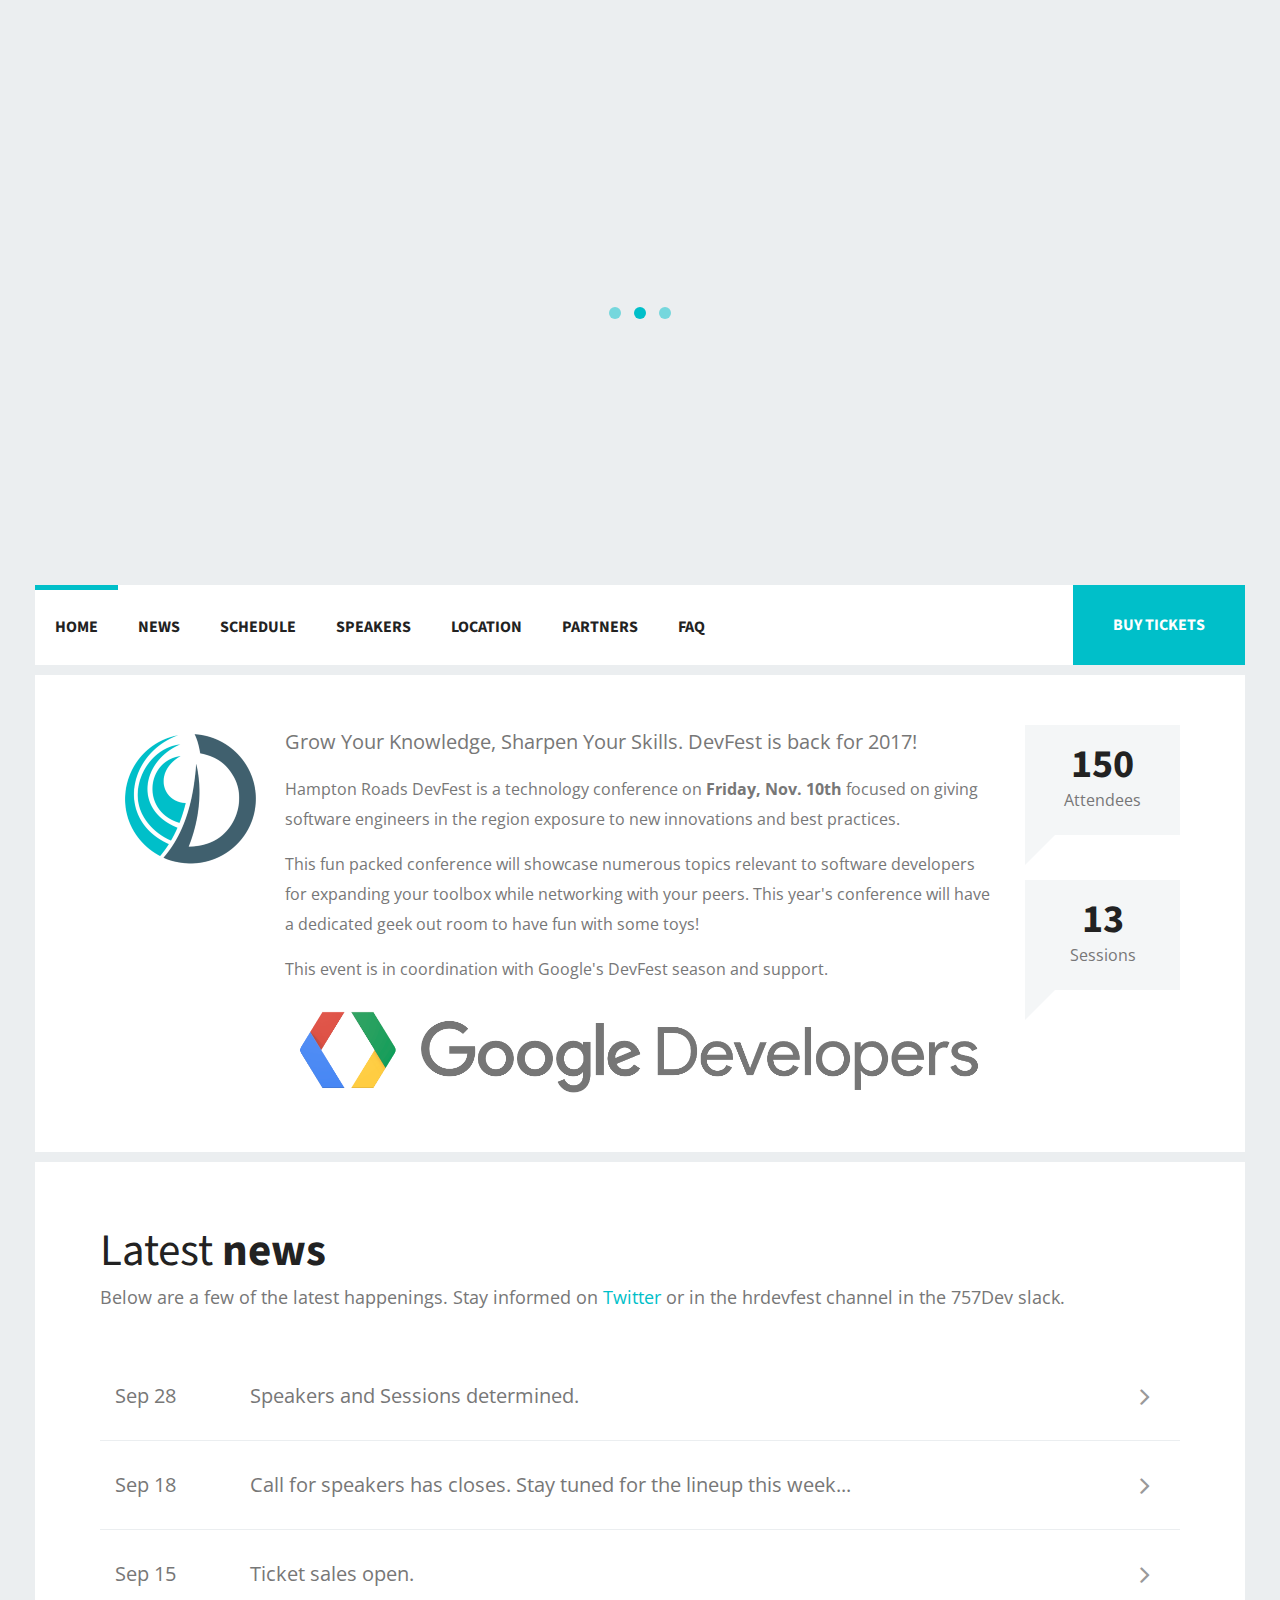
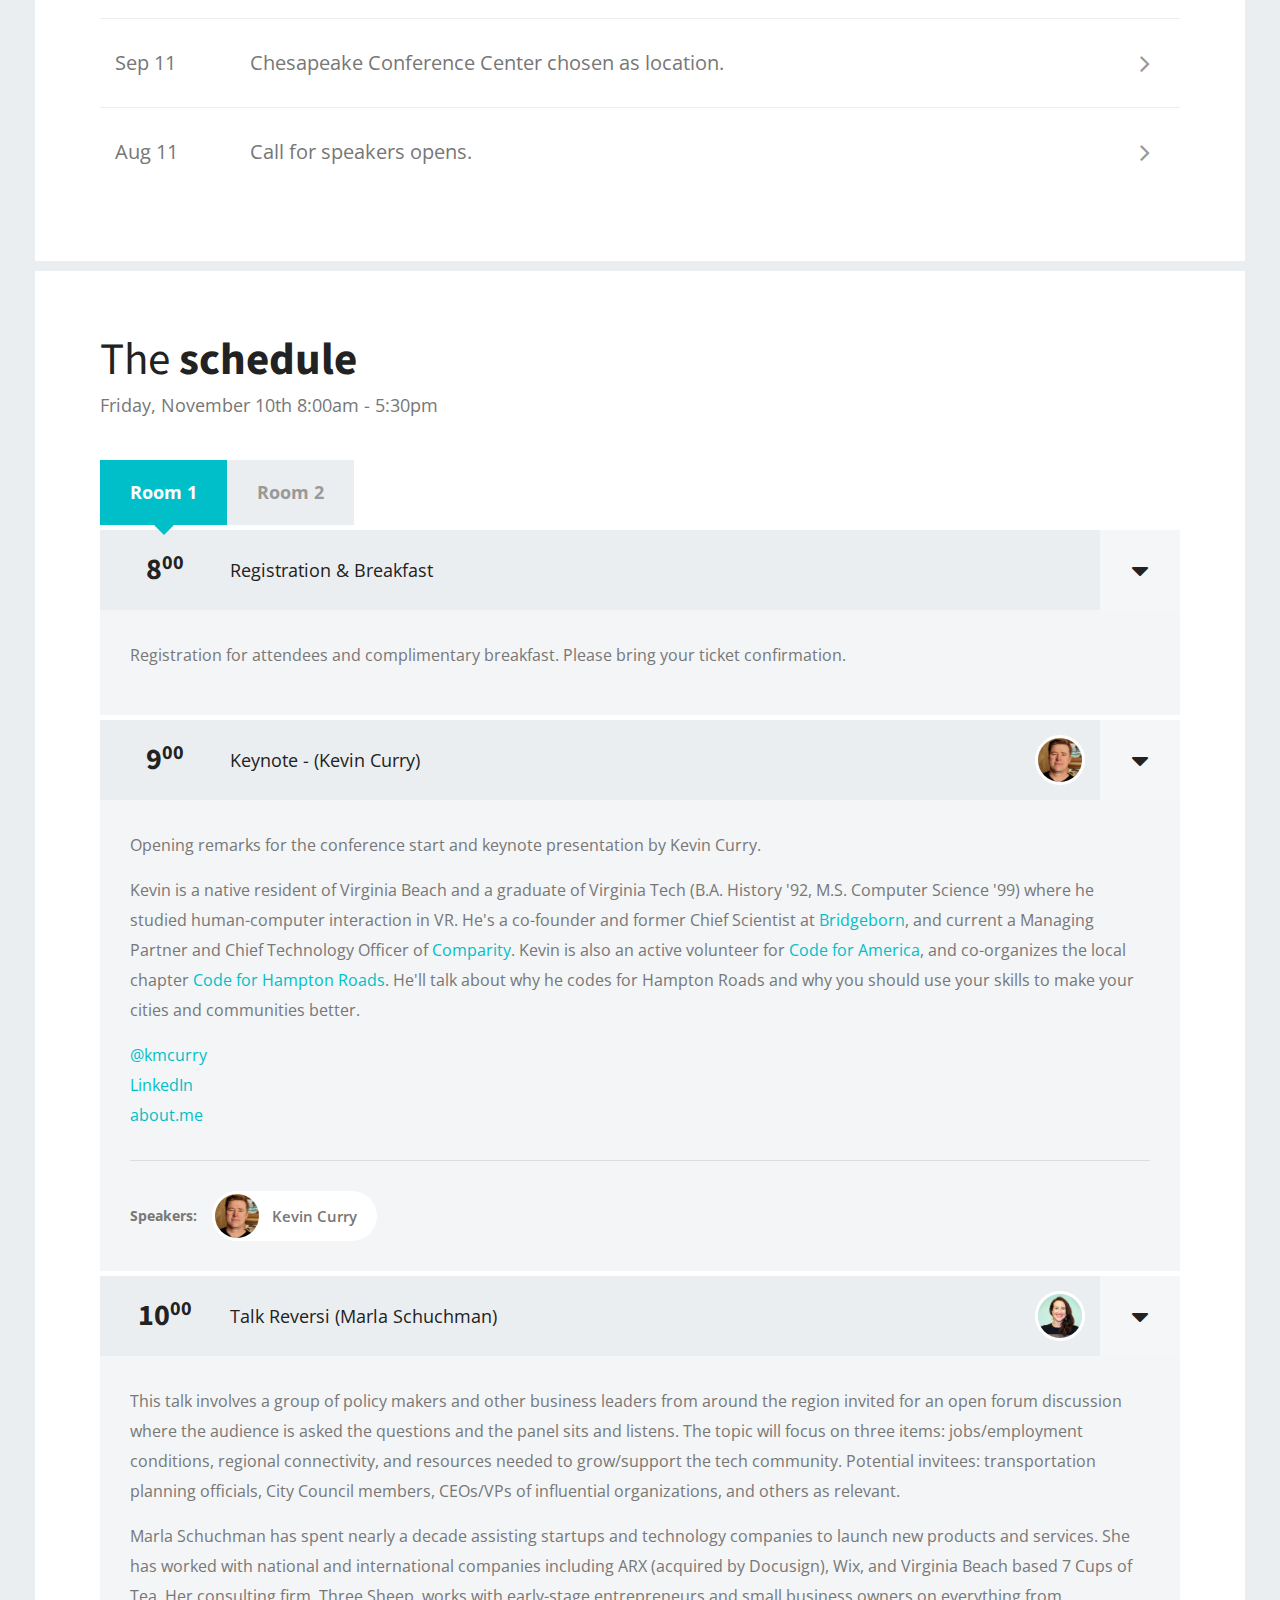
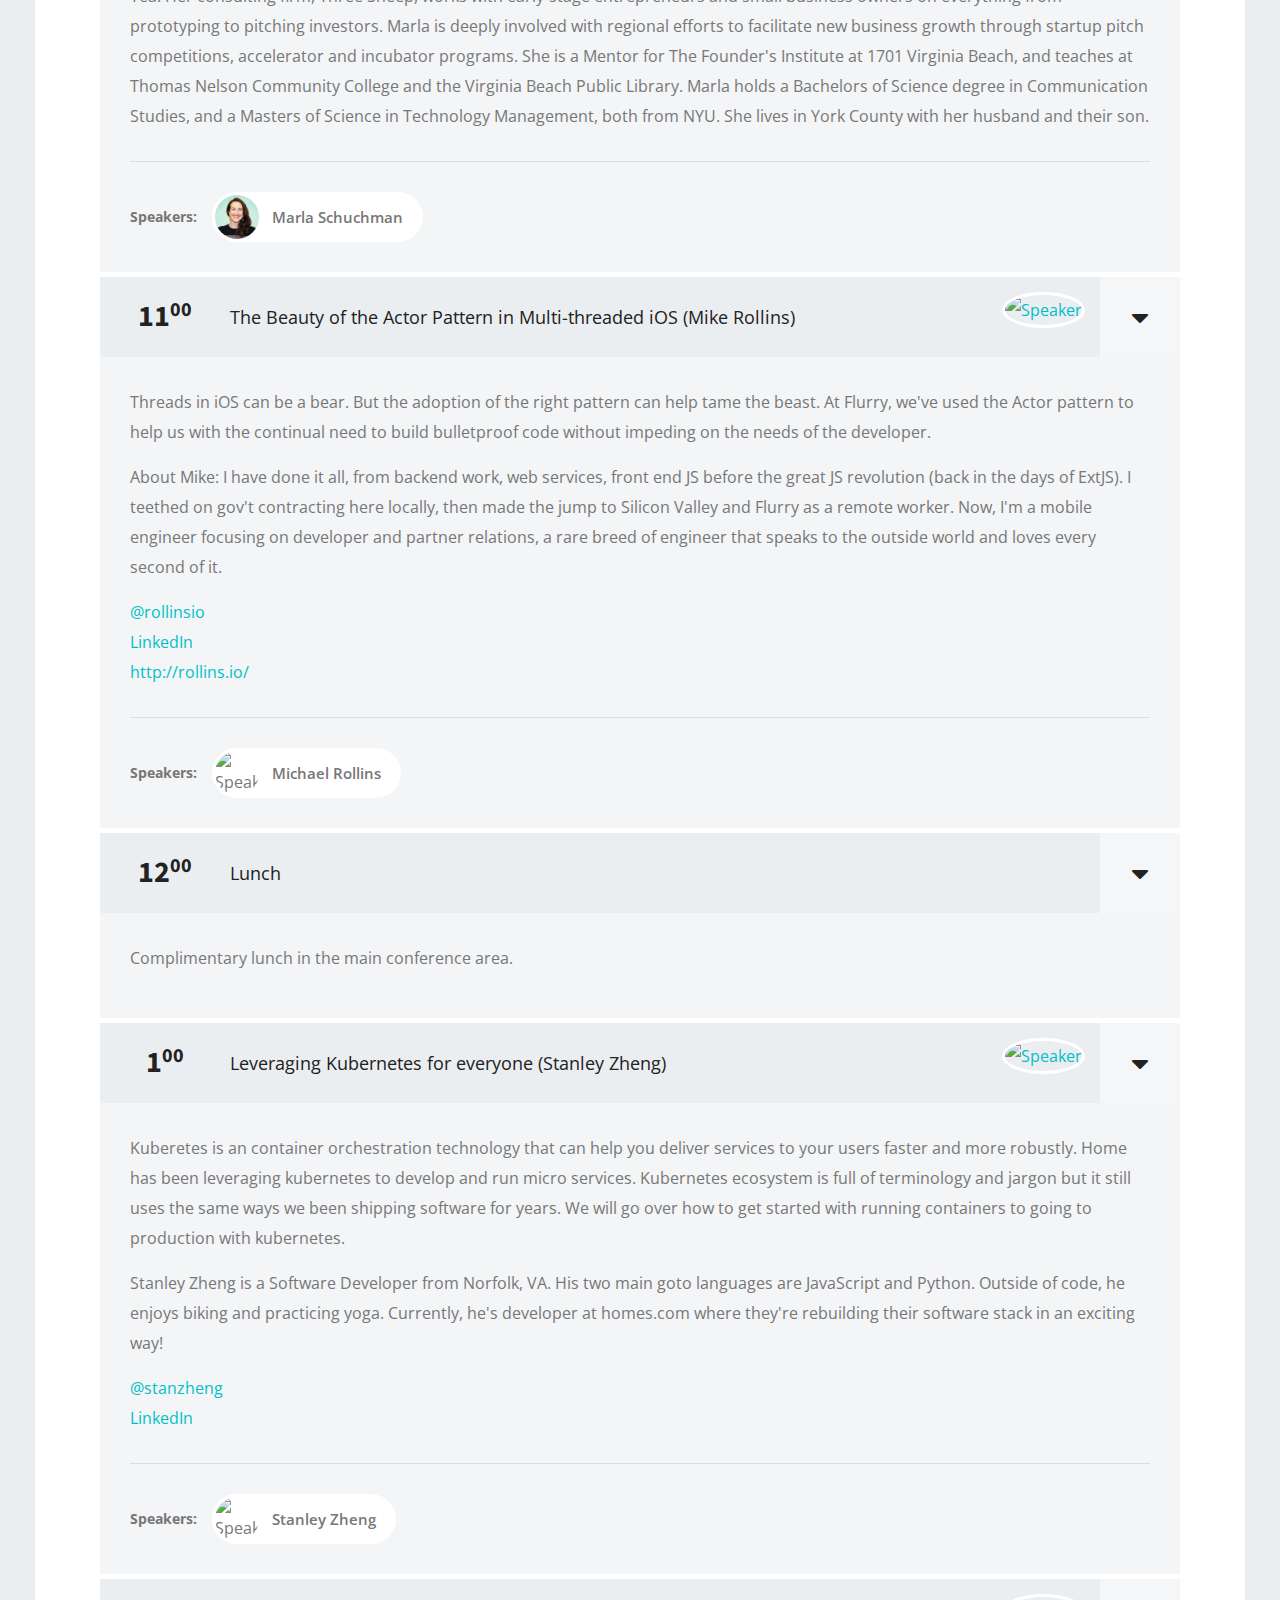
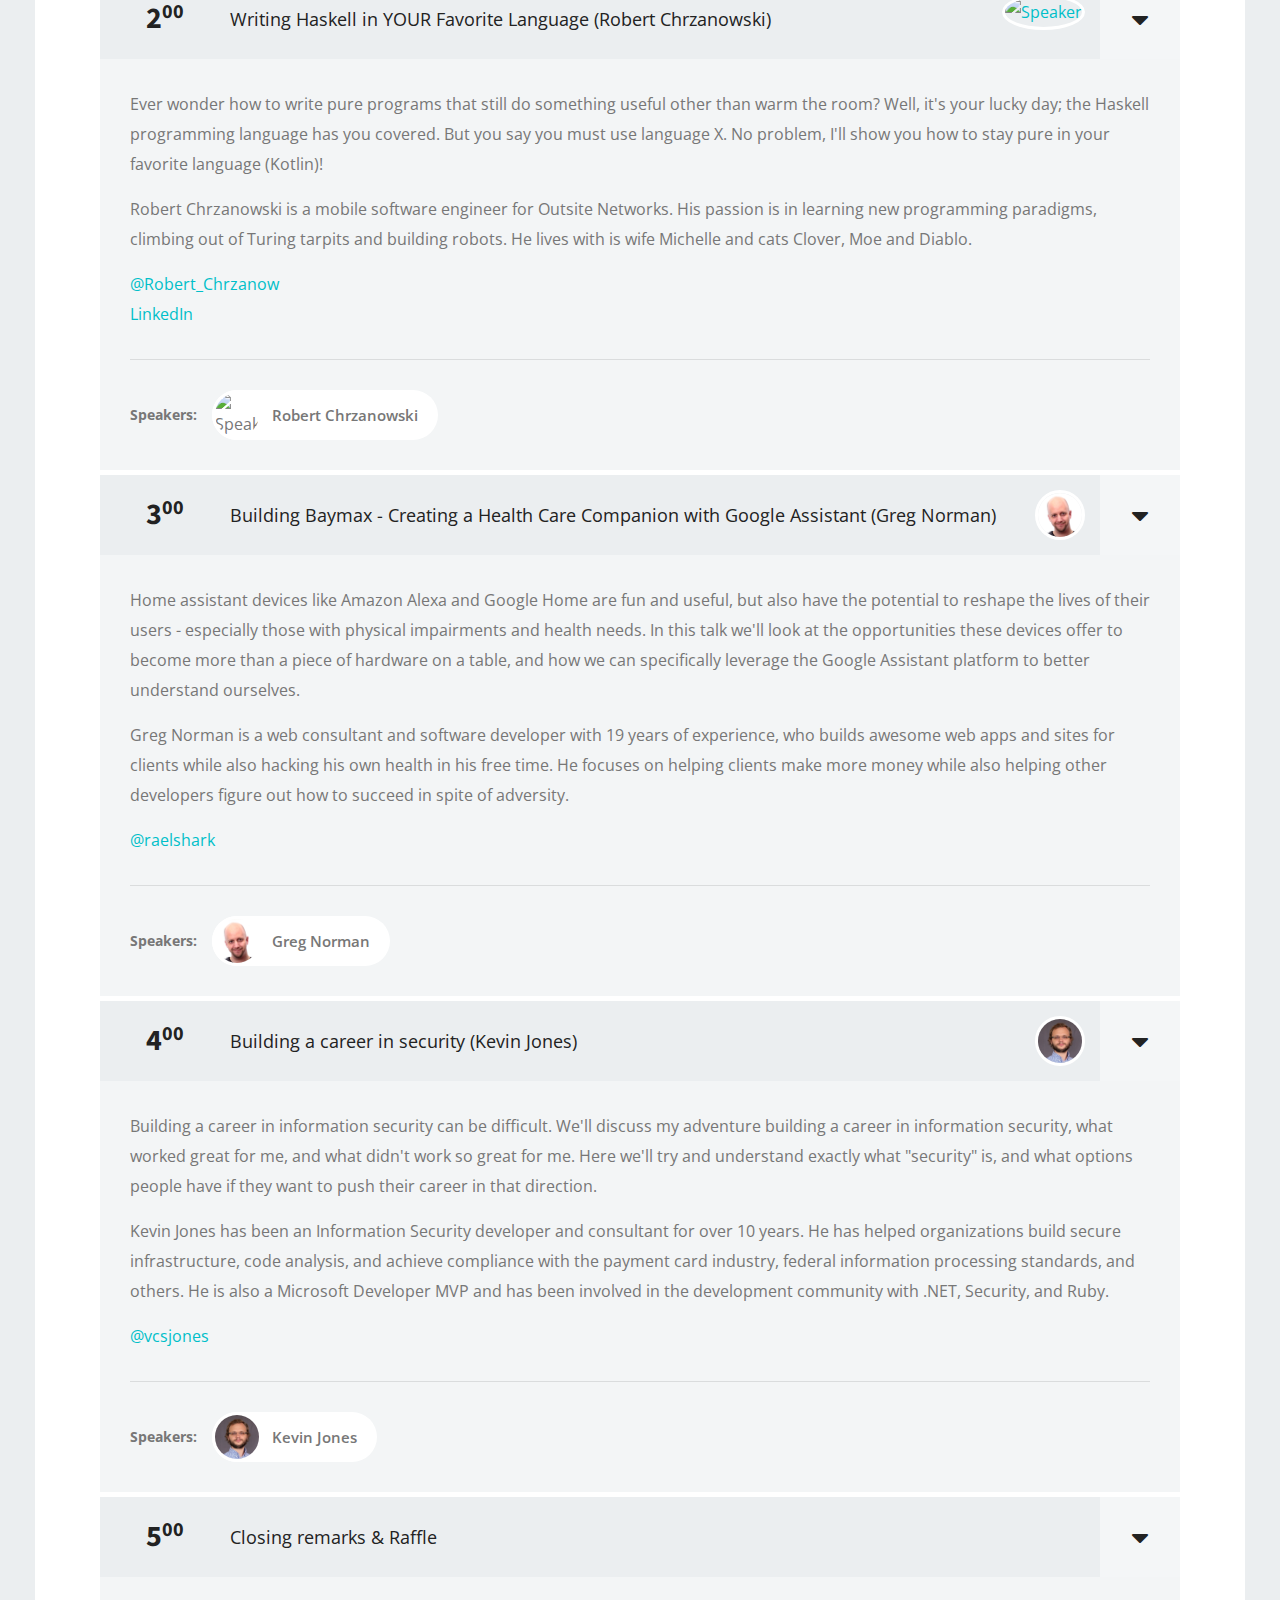
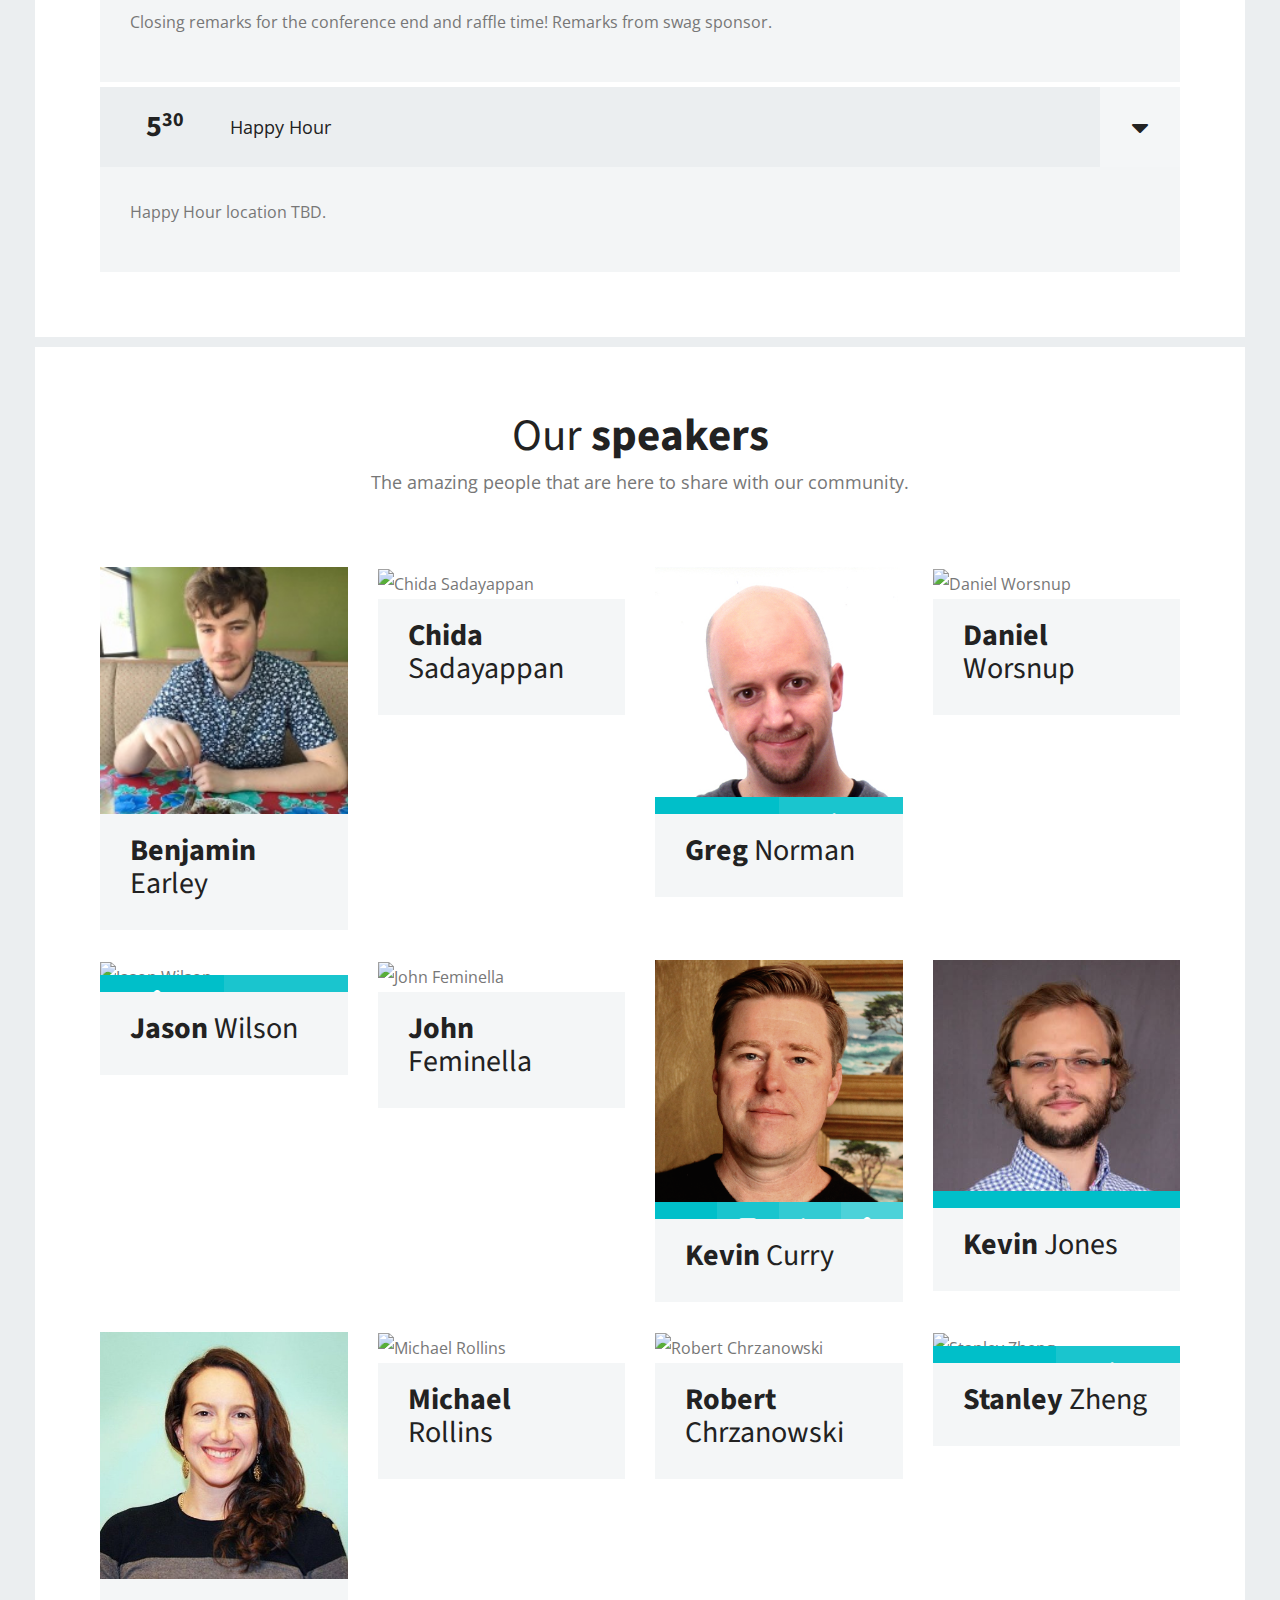
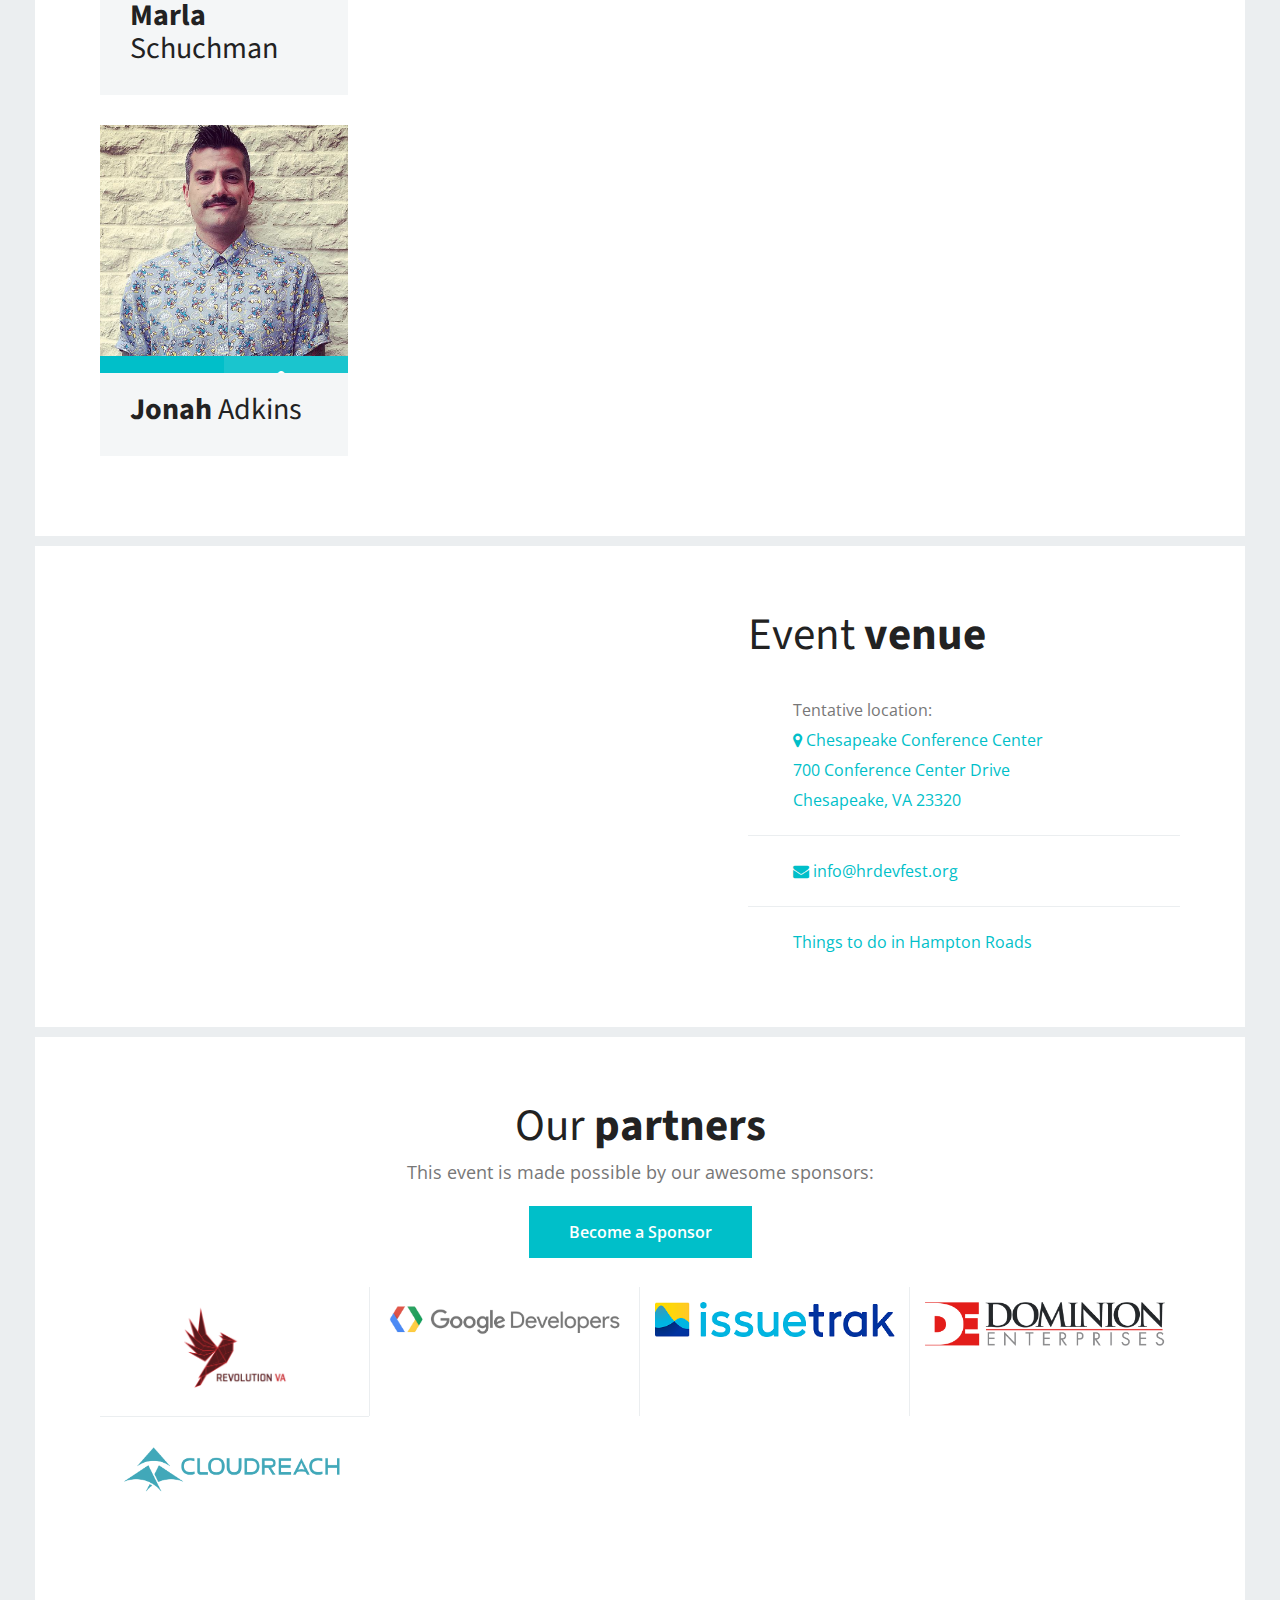
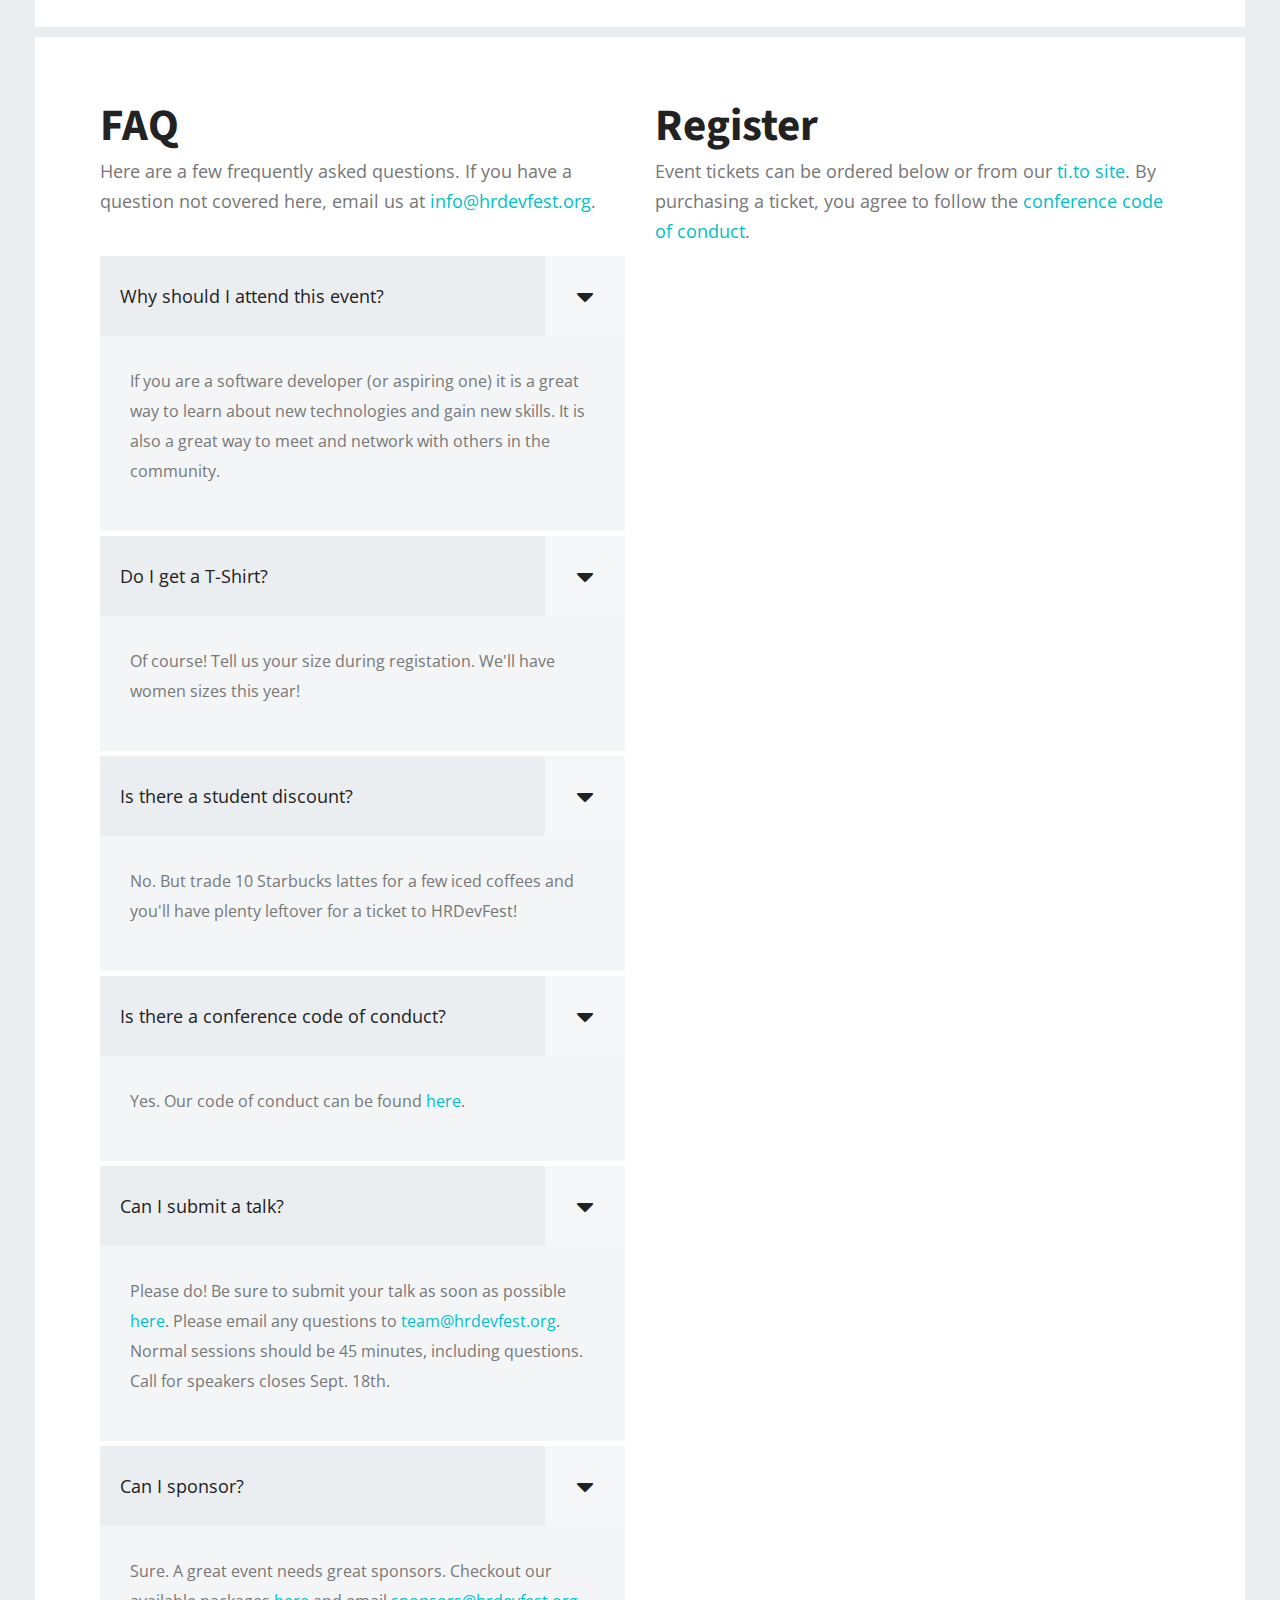
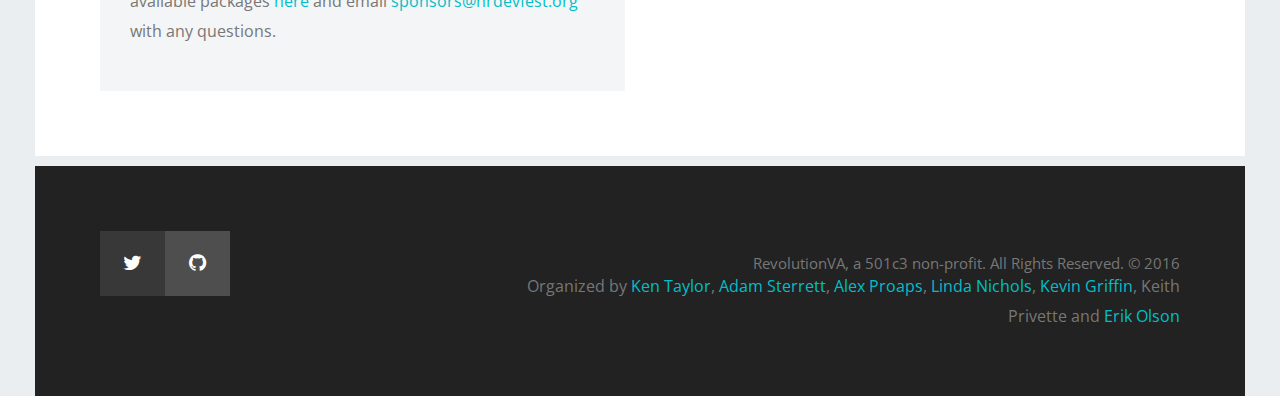
==== commit 88f24144: "update Kevin Jones info" ====
--- a/index.html
+++ b/index.html
@@ -10,6 +10,9 @@
     <meta name="keywords"
           content="developer festival,conference,Virginia Beach,Norfolk,software engineer,programming,learning,education,code camp,devfest"/>
     <meta name="robots" content="index,follow"/>
+    <meta http-equiv="Cache-Control" content="no-cache, no-store, must-revalidate" />
+    <meta http-equiv="Pragma" content="no-cache" />
+    <meta http-equiv="Expires" content="0" />
     <link rel="shortcut icon" href="/favicon.ico" type="image/x-icon">
     <link rel="icon" href="/favicon.ico" type="image/x-icon">
 
@@ -537,10 +540,10 @@
                                         <p>
                                             Building a career in information security can be difficult. We'll discuss my adventure building a career in information security, what worked great for me, and what didn't work so great for me. Here we'll try and understand exactly what "security" is, and what options people have if they want to push their career in that direction.
                                         </p>
-                                        <!--<p>-->
-                                            <!---->
-                                        <!--</p>-->
-                                        <!--<a href="https://twitter.com/sidney_andrews" target="_blank">@sidney_andrews</a><br/>-->
+                                        <p>
+                                            Kevin Jones has been an Information Security developer and consultant for over 10 years. He has helped organizations build secure infrastructure, code analysis, and achieve compliance with the payment card industry, federal information processing standards, and others. He is also a Microsoft Developer MVP and has been involved in the development community with .NET, Security, and Ruby.
+                                        </p>
+                                        <a href="https://twitter.com/vcsjones" target="_blank">@vcsjones</a>
                                         <!--<a href="http://www.seesharprun.net"-->
                                            <!--target="_blank">http://www.seesharprun.net</a>-->
                                         <div class="schedule-speaker-list">
@@ -1026,14 +1029,11 @@
                             <b>Kevin</b> Jones
                         </h3>
                     </div>
-                    <!--<ul class="speaker-contacts">
-                    <li>
-                    <a href="https://twitter.com/npndan" class="fa fa-twitter" target="_blank"></a>
-                    </li>
-                    <li>
-                    <a href="https://www.linkedin.com/in/dannyccook" class="fa fa-linkedin" target="_blank"></a>
-                    </li>
-                    </ul>-->
+                    <ul class="speaker-contacts">
+                        <li>
+                            <a href="https://twitter.com/vcsjones" class="fa fa-twitter" target="_blank"></a>
+                        </li>
+                    </ul>
                 </div>
             </div>
         </div>
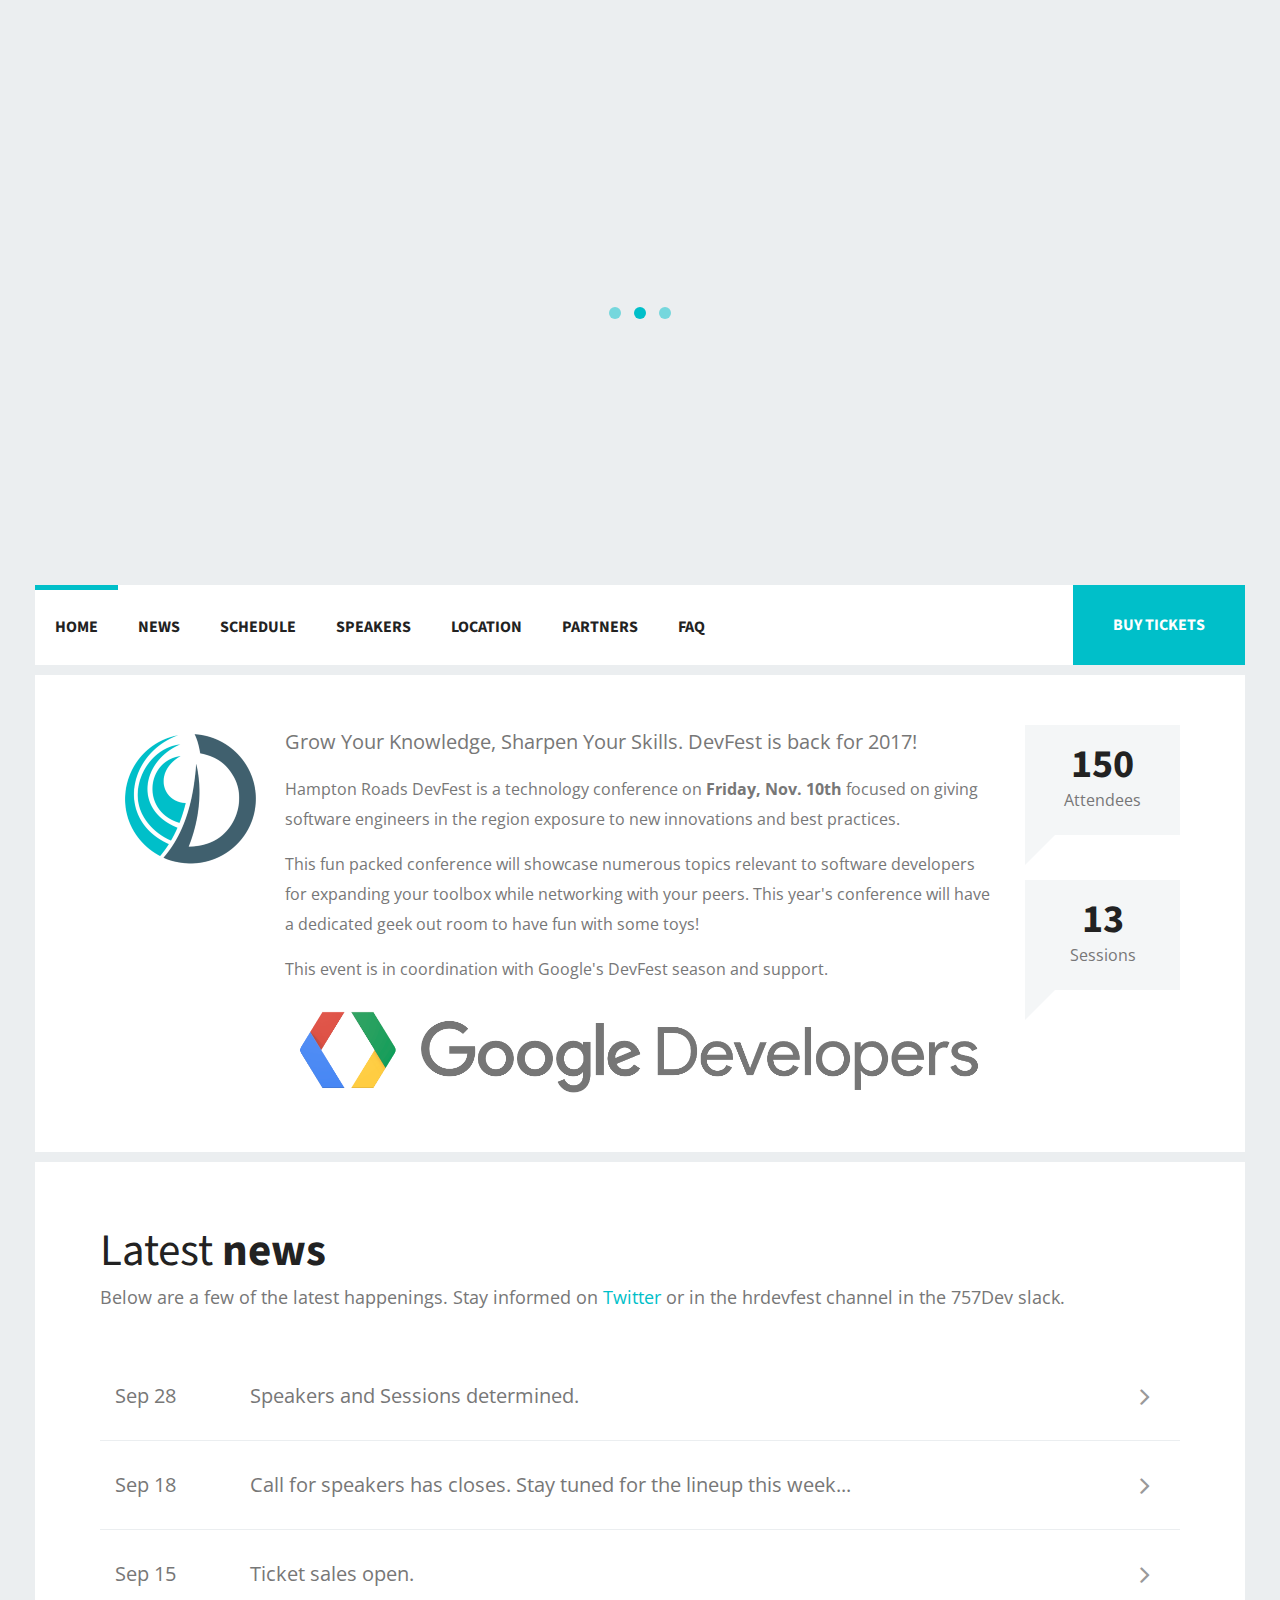
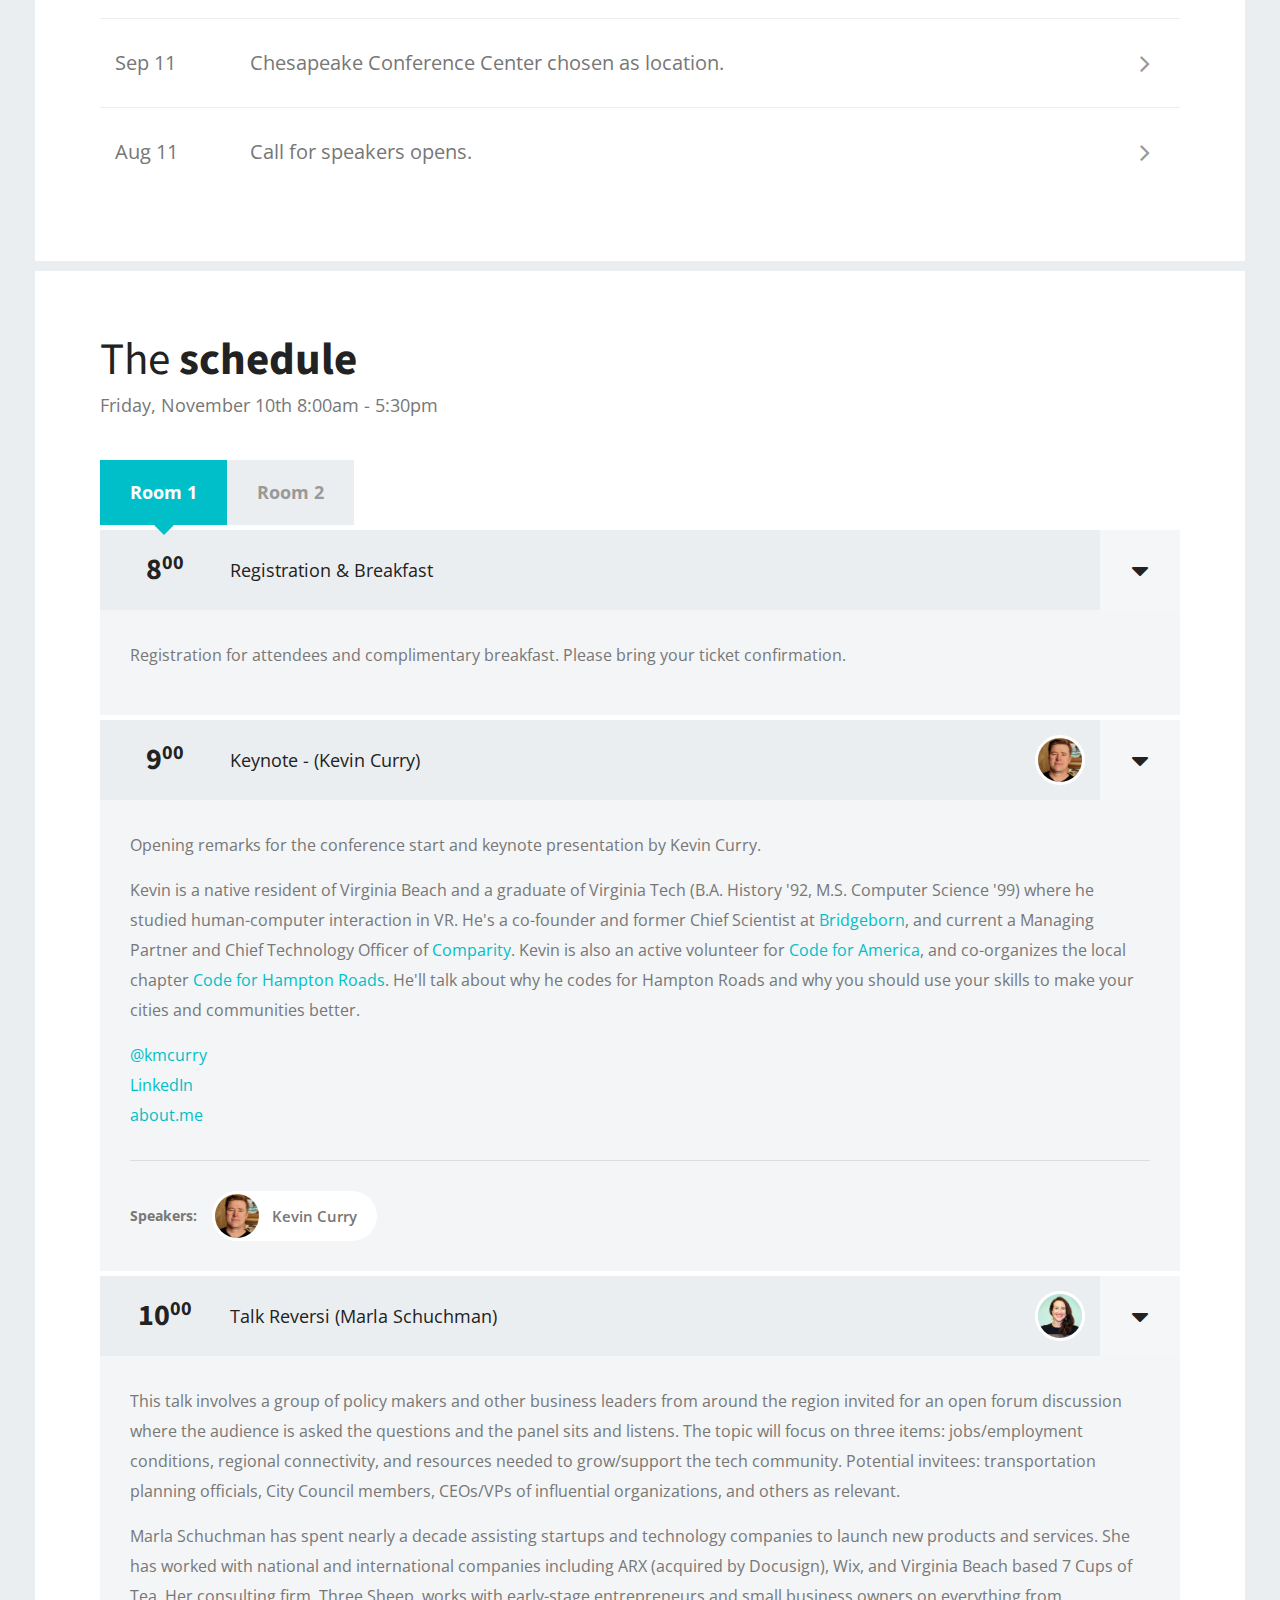
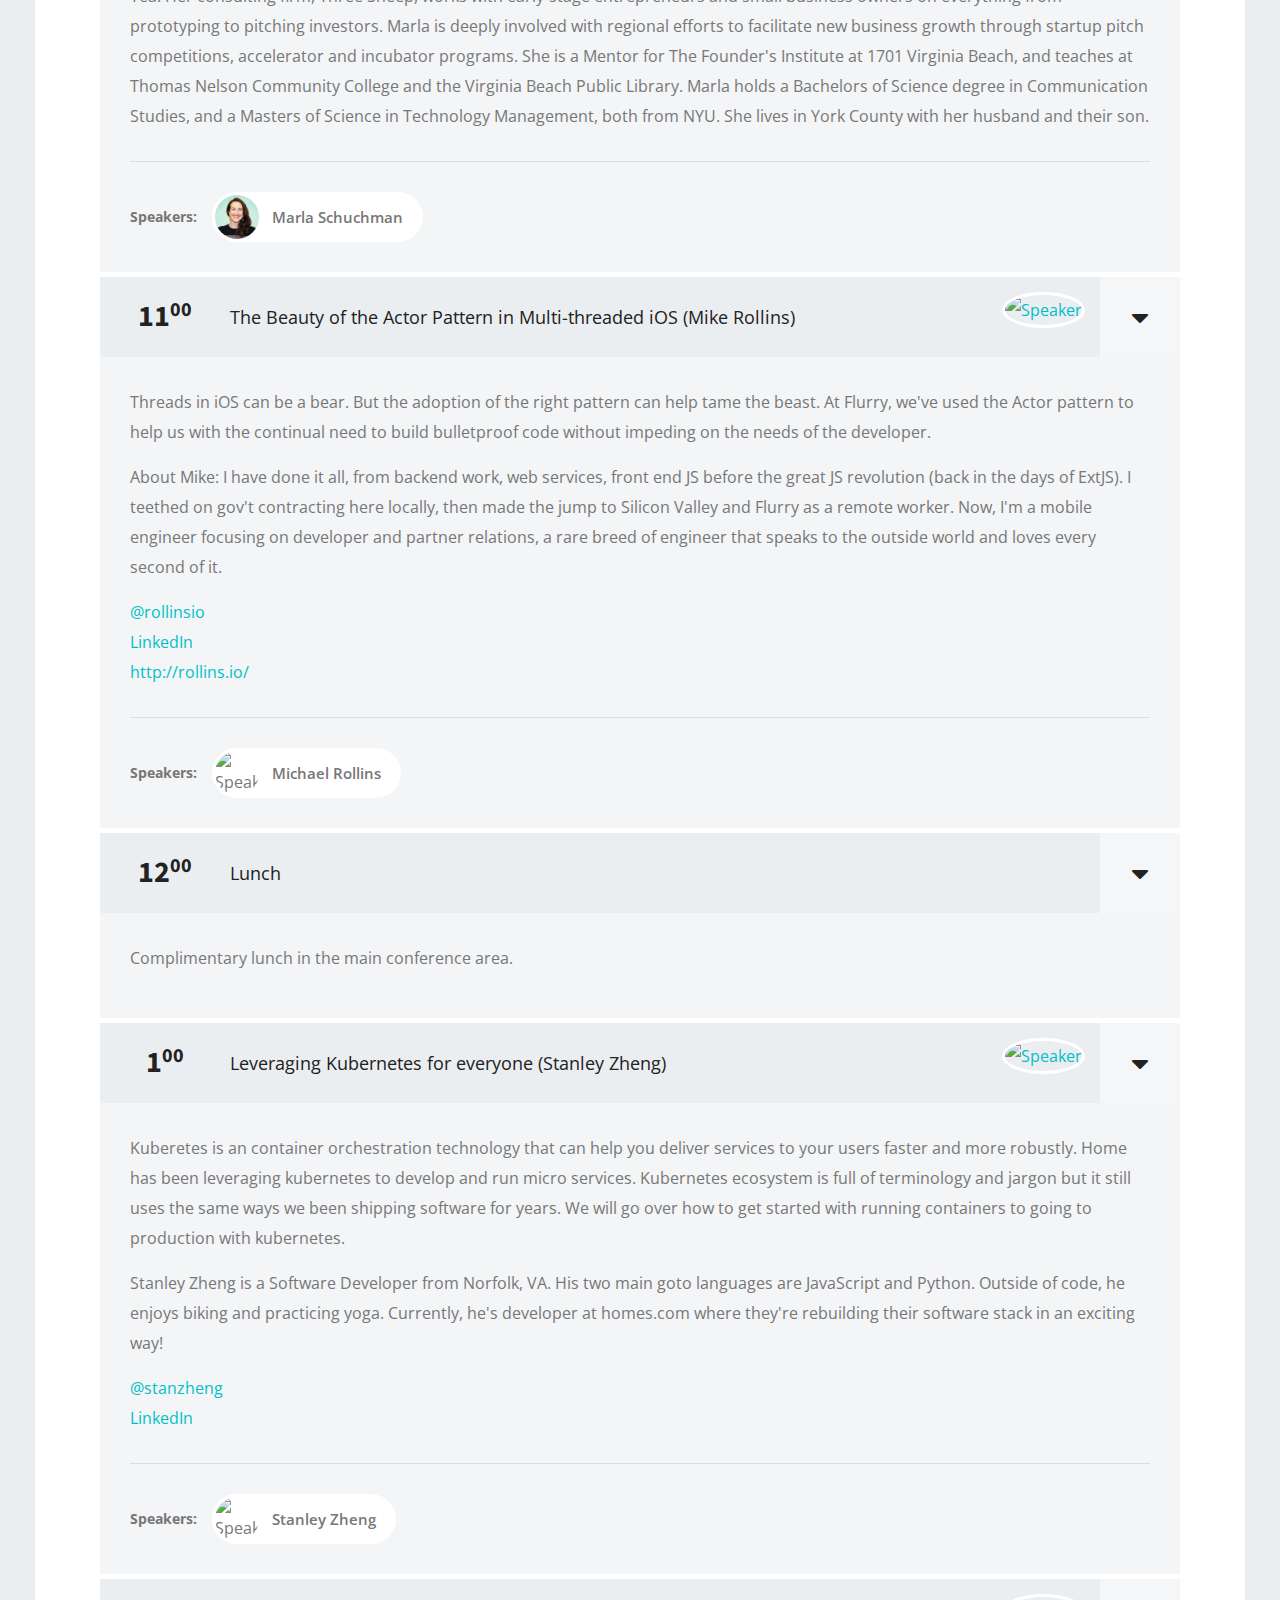
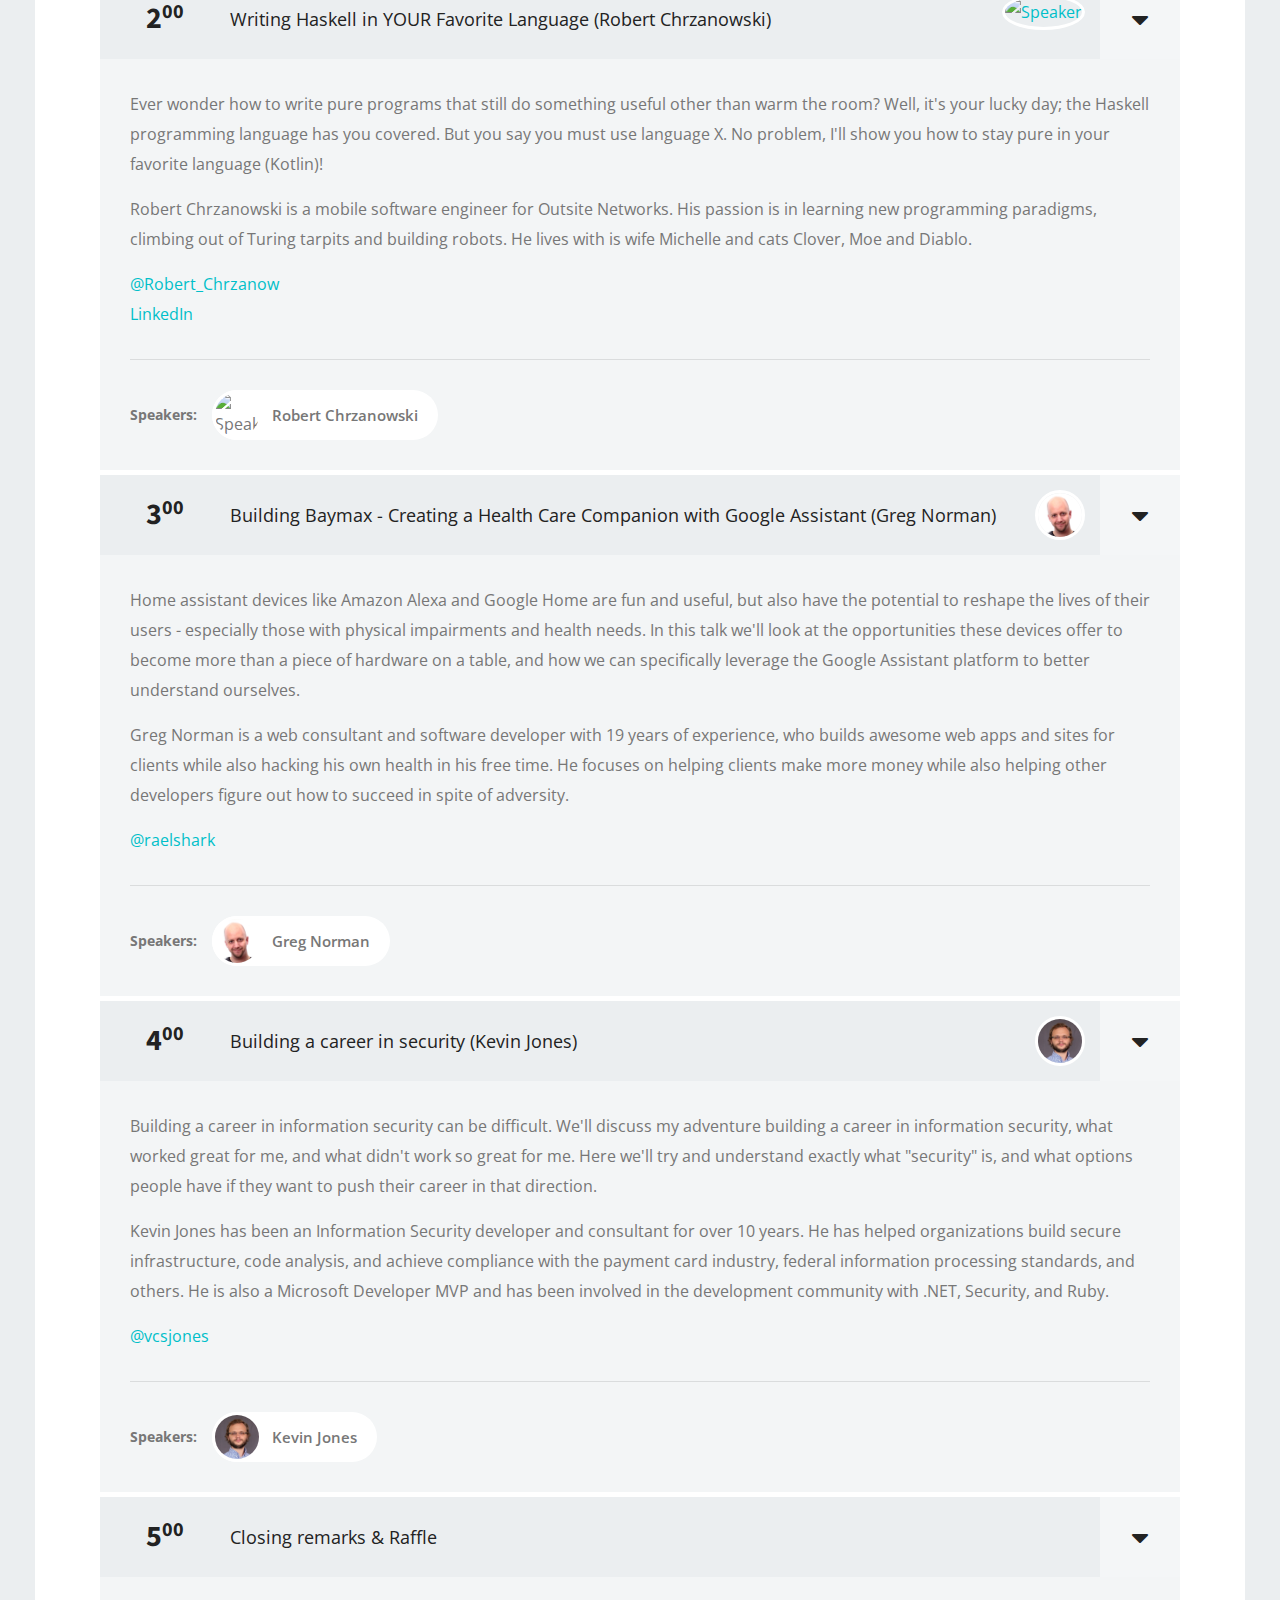
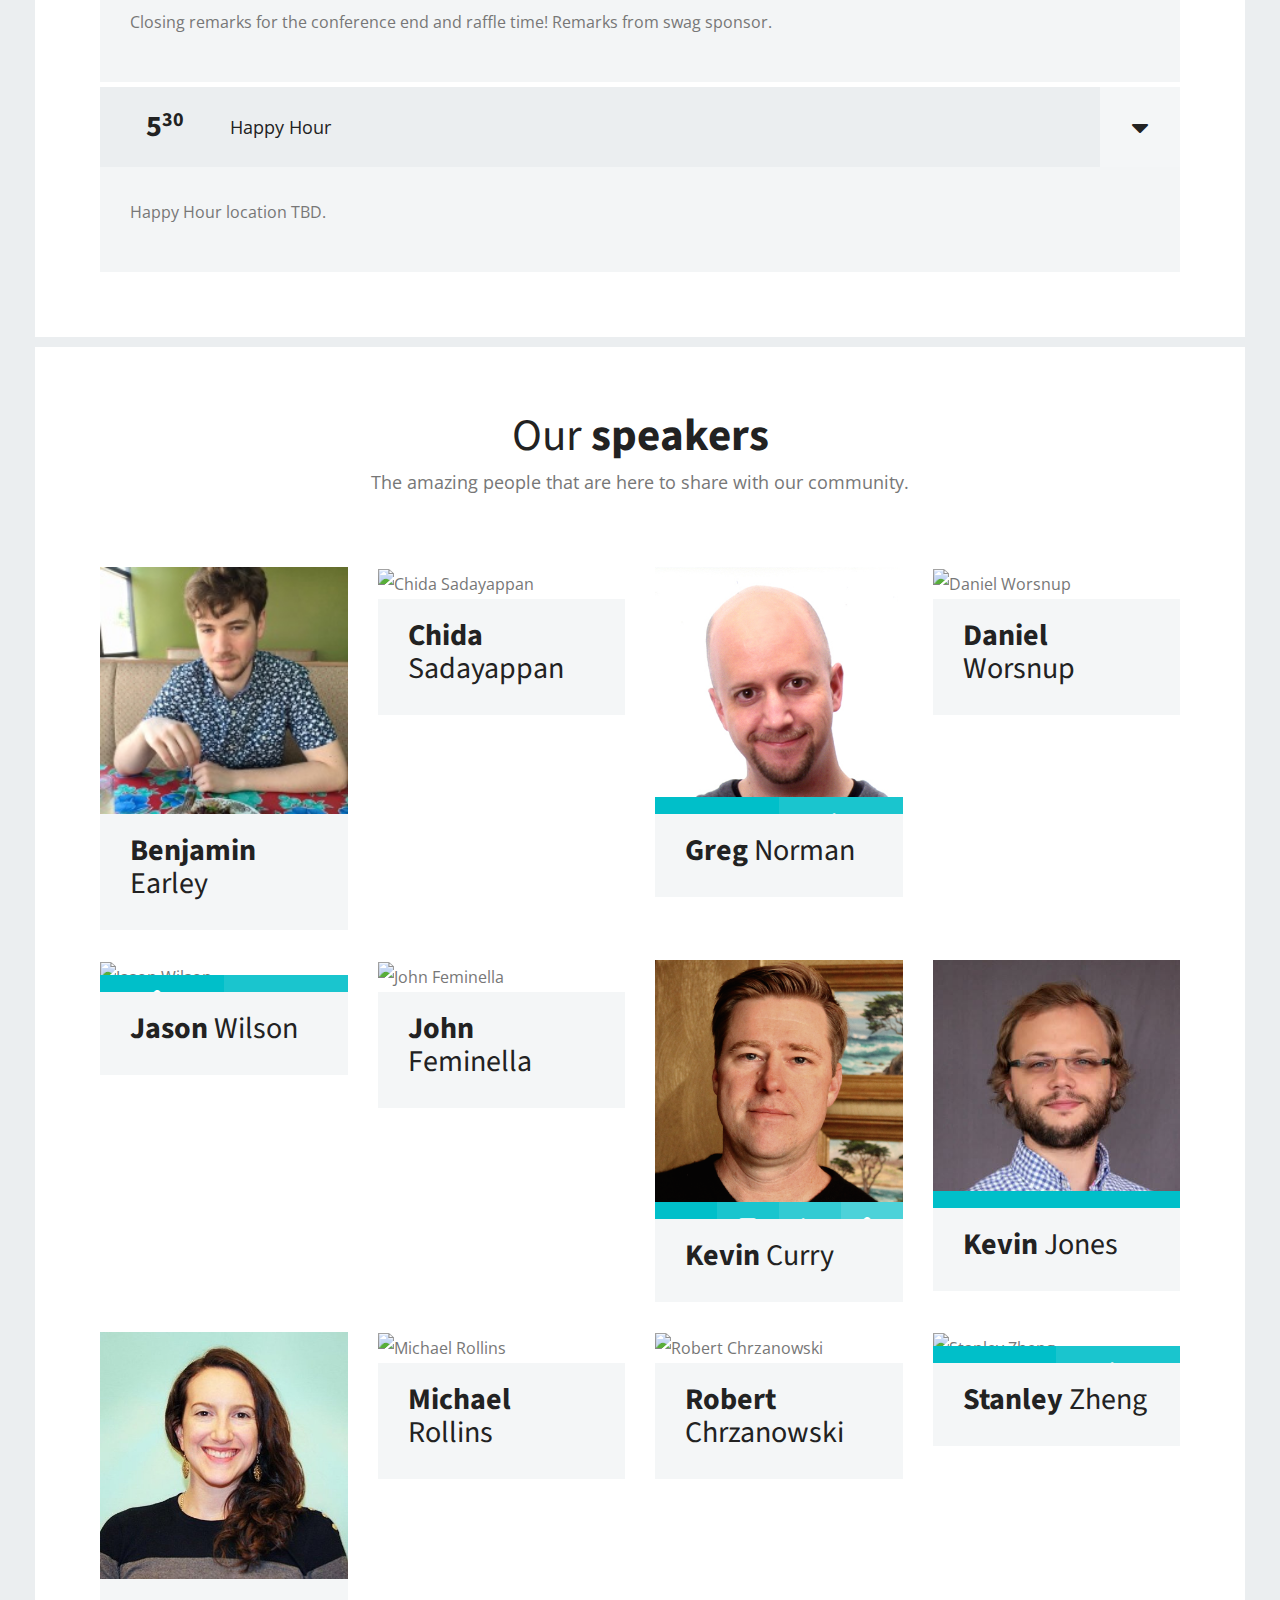
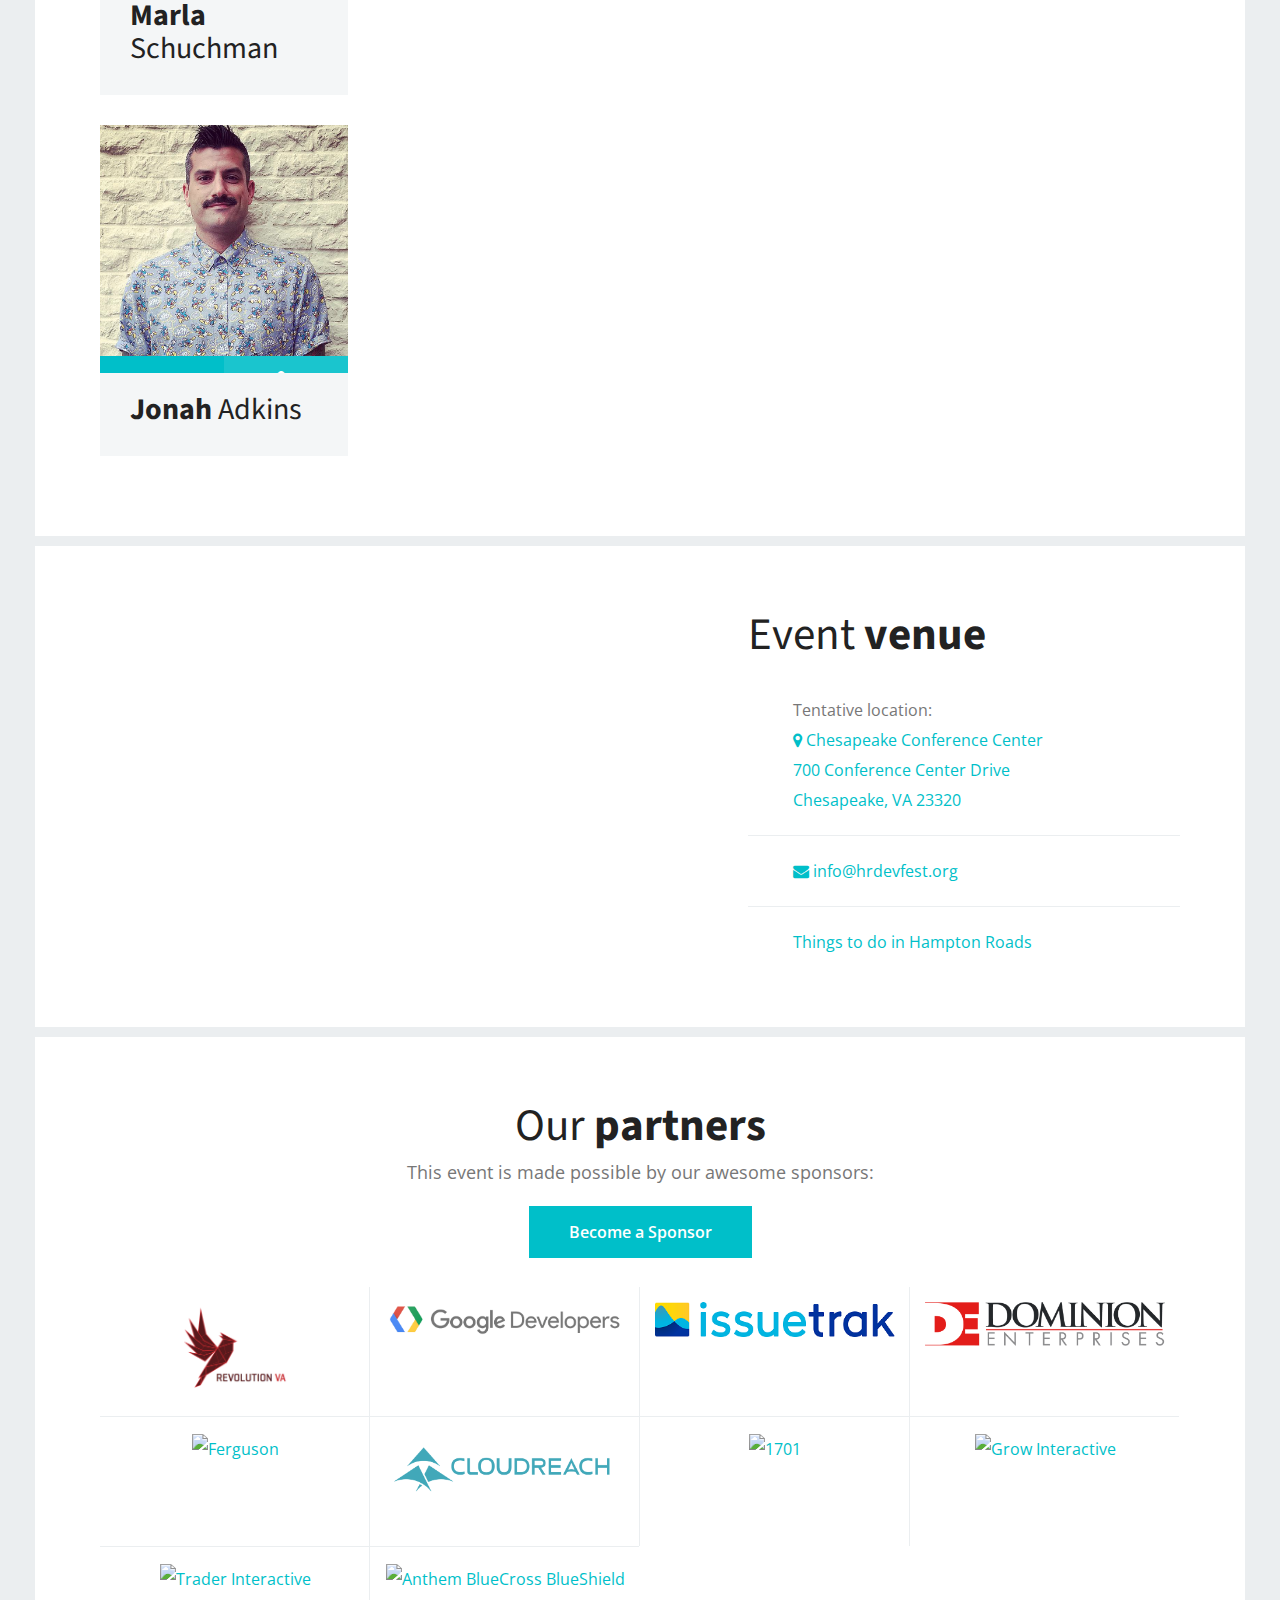
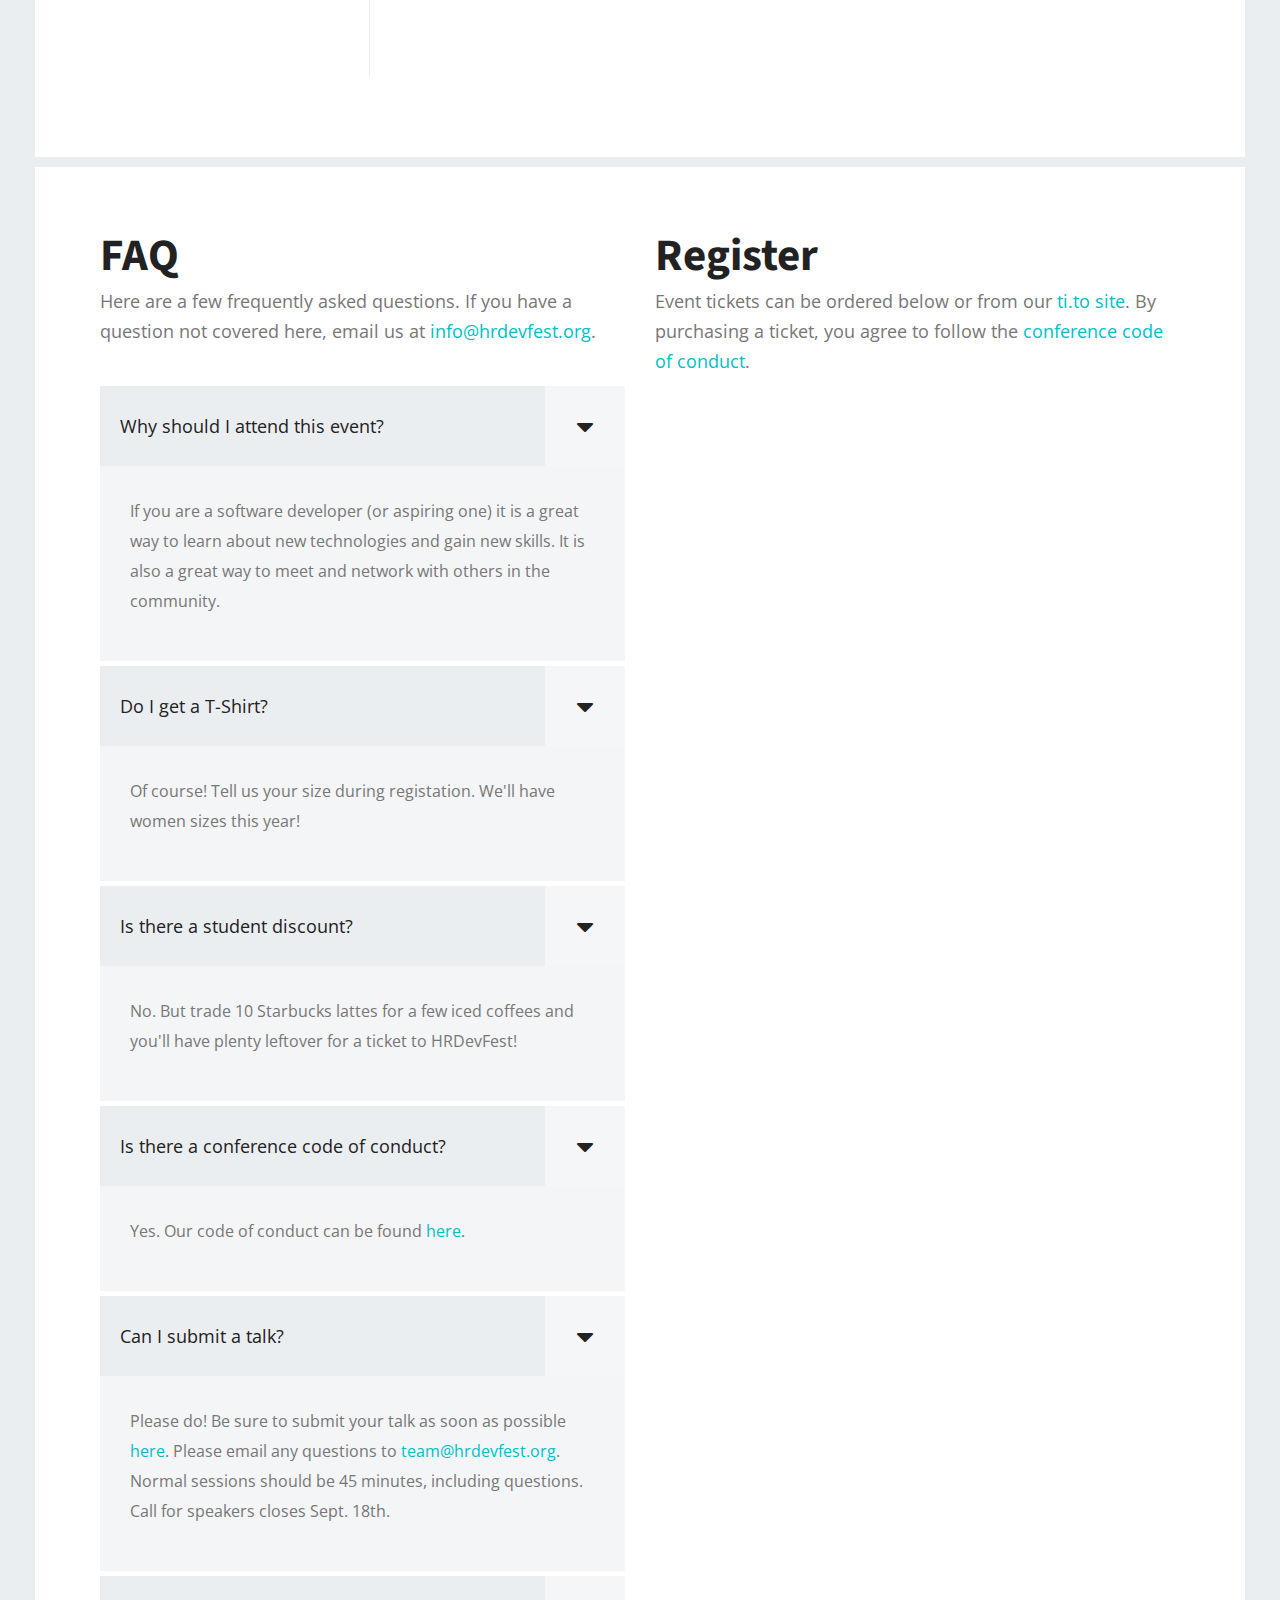
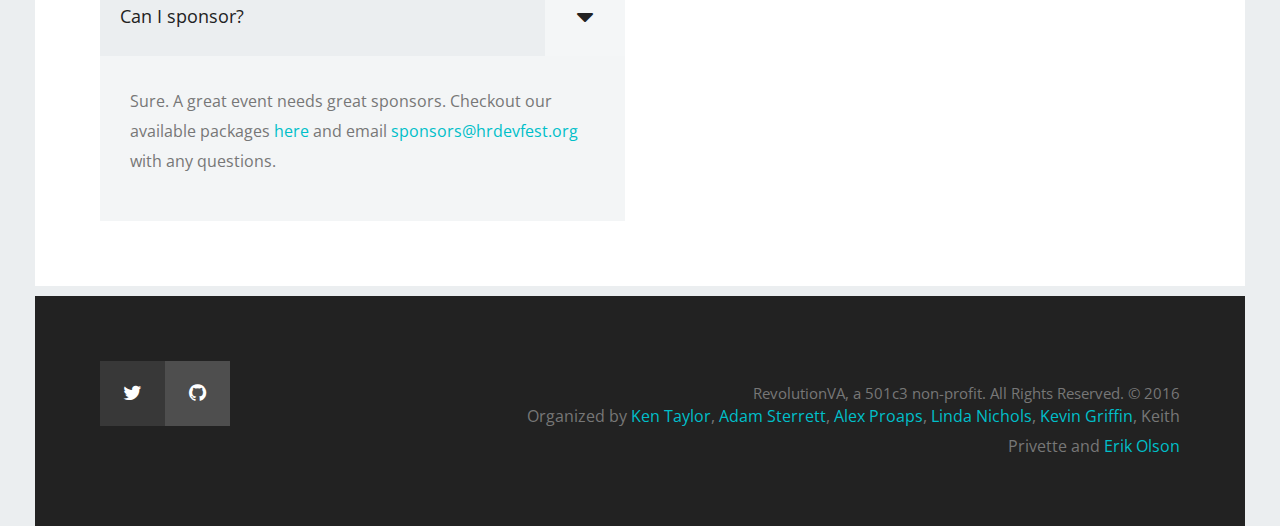
==== commit 120d9e1e: "add anthem logo to sponsors" ====
--- a/index.html
+++ b/index.html
@@ -1247,28 +1247,40 @@
                 </div>
                 <div class="col-sm-6 col-md-3 partner">
                     <span class="partner-helper"></span>
+                    <a href="http://www.ferguson.com/careers" target="_blank">
+                        <img src="images/partners/ferguson-logo.jpg" alt="Ferguson"/>
+                    </a>
+                </div>
+                <div class="col-sm-6 col-md-3 partner">
+                    <span class="partner-helper"></span>
                     <a href="http://www.cloudreach.com/" target="_blank">
                         <img src="images/partners/cloudreach-logo.png" alt="Cloudreach"/>
                     </a>
                 </div>
-                <!--<div class="col-sm-6 col-md-3 partner">-->
-                <!--<span class="partner-helper"></span>-->
-                <!--<a href="http://www.emergingtechnologyadvisors.com/" target="_blank">-->
-                <!--<img src="images/partners/eta-logo.png" alt="Emerging Technology Advisors"/>-->
-                <!--</a>-->
-                <!--</div>-->
-                <!--<div class="col-sm-6 col-md-3 partner">-->
-                <!--<span class="partner-helper"></span>-->
-                <!--<a href="http://swiftkick.in/" target="_blank">-->
-                <!--<img src="images/partners/swiftkick-logo.png" alt="Swift Kick Software Training and Consulting"/>-->
-                <!--</a>-->
-                <!--</div>-->
-                <!--<div class="col-sm-6 col-md-3 partner">-->
-                <!--<span class="partner-helper"></span>-->
-                <!--<a href="http://thisisgrow.com/" target="_blank">-->
-                <!--<img src="images/partners/grow-logo.png" alt="Grow Interactive"/>-->
-                <!--</a>-->
-                <!--</div>-->
+                <div class="col-sm-6 col-md-3 partner">
+                    <span class="partner-helper"></span>
+                    <a href="https://1701vb.com/" target="_blank">
+                        <img src="images/partners/1701-logo.png" alt="1701"/>
+                    </a>
+                </div>
+                <div class="col-sm-6 col-md-3 partner">
+                    <span class="partner-helper"></span>
+                    <a href="http://thisisgrow.com/" target="_blank">
+                        <img src="images/partners/grow-logo.png" alt="Grow Interactive"/>
+                    </a>
+                </div>
+                <div class="col-sm-6 col-md-3 partner">
+                    <span class="partner-helper"></span>
+                    <a href="http://www.traderinteractive.com/" target="_blank">
+                        <img src="images/partners/trader-logo.png" alt="Trader Interactive"/>
+                    </a>
+                </div>
+                <div class="col-sm-6 col-md-3 partner">
+                    <span class="partner-helper"></span>
+                    <a href="https://antheminc.jobs/norfolk/virginia/usa/jobs/" target="_blank">
+                        <img src="images/partners/anthem-logo.png" alt="Anthem BlueCross BlueShield"/>
+                    </a>
+                </div>
             </div>
             <!--<p class="text-center">
               Email us at <a href="mailto:sponsors@hrdevfest.org">sponsors@hrdevfest.org</a> if you are interested in sponsoring this event.
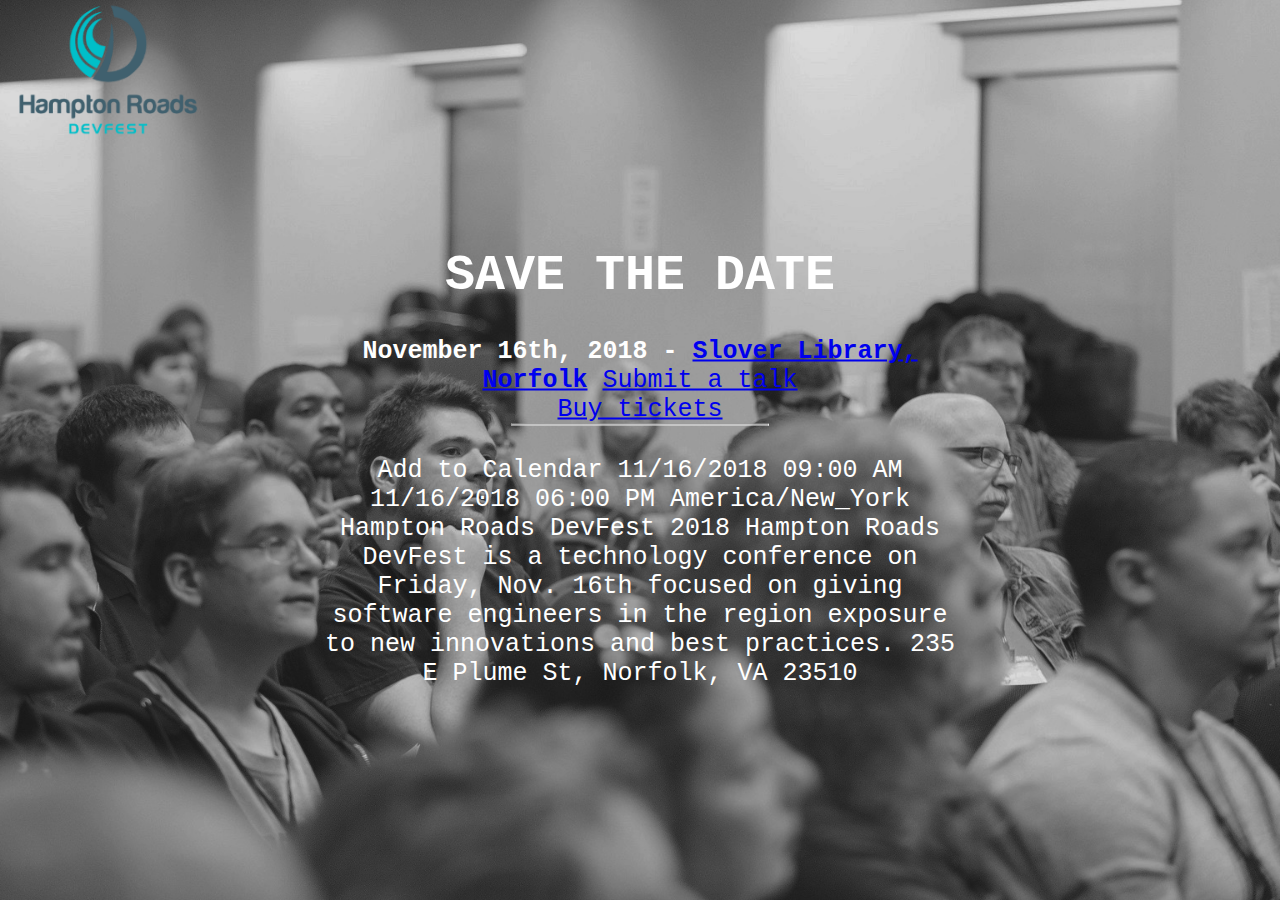
==== commit a18ffb7b: "set coming soon page" ====
--- a/index.html
+++ b/index.html
@@ -1,1791 +1,118 @@
-﻿<!DOCTYPE html>
-<html lang="en">
-<head>
-    <title>Hampton Roads DevFest</title>
-    <meta http-equiv="Content-Type" content="text/html; charset=UTF-8"/>
-    <meta name="viewport" content="width=device-width, initial-scale=1, maximum-scale=1">
-    <meta name="msvalidate.01" content="752D230AA25841CB1F4A26F85AD18EC3"/>
-    <meta name="description"
-          content="Hampton Roads DevFest is a technology conference focused on giving software engineers in the eastern Virginia region exposure to new technology innovations and practices.">
-    <meta name="keywords"
-          content="developer festival,conference,Virginia Beach,Norfolk,software engineer,programming,learning,education,code camp,devfest"/>
-    <meta name="robots" content="index,follow"/>
-    <meta http-equiv="Cache-Control" content="no-cache, no-store, must-revalidate" />
-    <meta http-equiv="Pragma" content="no-cache" />
-    <meta http-equiv="Expires" content="0" />
-    <link rel="shortcut icon" href="/favicon.ico" type="image/x-icon">
-    <link rel="icon" href="/favicon.ico" type="image/x-icon">
+<!DOCTYPE html>
+<html>
+    <head>
+        <style>
+            body, html {
+                height: 100%;
+                margin: 0;
+            }
+            
+            .bgimg {
+                background-image: url('/images/bg-slide-05a.jpg');
+                height: 100%;
+                background-position: center;
+                background-size: cover;
+                position: relative;
+                color: white;
+                font-family: "Courier New", Courier, monospace;
+                font-size: 25px;
+                transition: opacity 0.3s;
+                -webkit-transition: opacity 0.3s;
+                opacity: 1;
+            }
+            
+            .topleft {
+                position: absolute;
+                top: 0;
+                left: 16px;
+            }
+            
+            .bottomleft {
+                position: absolute;
+                bottom: 0;
+                /* left: 16px; */
+                width: 100%;
+            }
+            
+            .middle {
+                position: absolute;
+                top: 50%;
+                left: 50%;
+                transform: translate(-50%, -50%);
+                text-align: center;
+            }
+            
+            .locationText {
+                font-weight: bold;
+            }
+            
+            hr {
+                margin: auto;
+                width: 40%;
+            }
+        </style>
 
-    <!--== CSS Files ==-->
-    <link href="css/bootstrap.css" rel="stylesheet" media="screen">
-    <link href="css/style.css" rel="stylesheet" media="screen">
-    <link href="css/animate.min.css" rel="stylesheet" media="screen">
-    <link href="css/font-awesome.css" rel="stylesheet" media="screen">
-    <link href="css/flexslider.css" rel="stylesheet" media="screen">
-    <link href="css/fancySelect.css" rel="stylesheet" media="screen">
-    <link href="css/owl.carousel.css" rel="stylesheet" media="screen">
-    <link href="css/responsive.css" rel="stylesheet" media="screen">
-    <!--<link href="css/tito.css" rel="stylesheet" media="screen">-->
-    <link rel="stylesheet" type="text/css" href='https://css.tito.io/v1.1'/>
-
-    <!--== Google Fonts ==-->
-    <link href='http://fonts.googleapis.com/css?family=Open+Sans:400,600,700,400italic' rel='stylesheet'
-          type='text/css'>
-    <link href='http://fonts.googleapis.com/css?family=Source+Sans+Pro:400,700' rel='stylesheet' type='text/css'>
-    <!-- ti.to ticket widget -->
-    <script src="https://js.tito.io/v1" async></script>
-
-    <!-- Facebook Pixel Code -->
-    <script>
-        !function (f, b, e, v, n, t, s) {
-            if (f.fbq) return;
-            n = f.fbq = function () {
-                n.callMethod ? n.callMethod.apply(n, arguments) : n.queue.push(arguments)
-            };
-            if (!f._fbq) f._fbq = n;
-            n.push = n;
-            n.loaded = !0;
-            n.version = '2.0';
-            n.queue = [];
-            t = b.createElement(e);
-            t.async = !0;
-            t.src = v;
-            s = b.getElementsByTagName(e)[0];
-            s.parentNode.insertBefore(t, s)
-        }(window,
-            document,
-            'script',
-            '//connect.facebook.net/en_US/fbevents.js');
-
-        fbq('init', '905799449509713');
-        fbq('track', "PageView");
-    </script>
-    <noscript>
-        <img height="1" width="1" style="display: none"
-             src="https://www.facebook.com/tr?id=905799449509713&ev=PageView&noscript=1"/>
-    </noscript>
-    <!-- End Facebook Pixel Code -->
-    <!-- Facebook Conversion Code for Key Page Views - Hampton Roads DevFest -->
-    <script>
-        (function () {
-            var _fbq = window._fbq || (window._fbq = []);
-            if (!_fbq.loaded) {
-                var fbds = document.createElement('script');
-                fbds.async = true;
-                fbds.src = '//connect.facebook.net/en_US/fbds.js';
-                var s = document.getElementsByTagName('script')[0];
-                s.parentNode.insertBefore(fbds, s);
-                _fbq.loaded = true;
-            }
-        })();
-        window._fbq = window._fbq || [];
-        window._fbq.push(['track', '6031223744448', {'value': '0.00', 'currency': 'USD'}]);
-    </script>
-    <noscript>
-        <img height="1" width="1" alt="" style="display: none"
-             src="https://www.facebook.com/tr?ev=6031223744448&amp;cd[value]=0.00&amp;cd[currency]=USD&amp;noscript=1"/>
-    </noscript>
-</head>
+        <!-- AddEvent script -->
+        <script type="text/javascript" src="https://addevent.com/libs/atc/1.6.1/atc.min.js" async defer></script>
+    </head>
 <body>
-<div id="home"></div>
-<header id="header" class="header" data-stellar-ratio="0.5">
-
-    <!--== Preloader ==-->
-    <div id="preloader">
-        <div class="preloader"></div>
+<div class="bgimg">
+  <div class="topleft">
+    <!-- <p>Logo</p> -->
+    <img src="./images/devfest-logo-185x140.png" />
+  </div>
+  <div class="middle">
+    <h1>SAVE THE DATE</h1>
+    <span class="locationText">November 16th, 2018 - <a href="https://goo.gl/maps/s9U9xQfZq2H2" target="_blank">Slover Library, Norfolk</a></span>
+    <span><a href="https://sessionize.com/hampton-roads-devfest-2018/" target="_blank">Submit a talk</a></span><br/>
+    <span><a href="https://ti.to/revolutionva/hampton-roads-devfest-2018" target="_blank">Buy tickets</a></span>
+    <hr>
+    <p id="demo" style="font-size:30px;font-weight:bold;"></p>
+    <div title="Add to Calendar" class="addeventatc">
+        Add to Calendar
+        <span class="start">11/16/2018 09:00 AM</span>
+        <span class="end">11/16/2018 06:00 PM</span>
+        <span class="timezone">America/New_York</span>
+        <span class="title">Hampton Roads DevFest 2018</span>
+        <span class="description">Hampton Roads DevFest is a technology conference on Friday, Nov. 16th focused on giving software engineers in the region exposure to new innovations and best practices.</span>
+        <span class="location">235 E Plume St, Norfolk, VA 23510</span>
     </div>
-
-    <!--== Caption ==-->
-    <div class="header-caption" data-stellar-ratio="2">
-        <div class="container">
-            <div class="box">
-                <h1>Hampton Roads <br/>DevFest
-                </h1>
-                <span class="typed"></span>
-            </div>
-        </div>
-    </div>
-
-    <!--== Header Background ==-->
-    <div id="header-background" class="header-background">
-        <ul class="slides">
-            <li>
-                <img src="images/bg-slide-01.jpg" alt="Slide 1">
-            </li>
-            <li>
-                <img src="images/bg-slide-02.jpg" alt="Slide 2">
-            </li>
-            <li>
-                <img src="images/bg-slide-03.jpg" alt="Slide 3">
-            </li>
-            <li>
-                <img src="images/bg-slide-04.jpg" alt="Slide 3">
-            </li>
-            <li>
-                <img src="images/bg-slide-05.jpg" alt="Slide 3">
-            </li>
-            <li>
-                <img src="images/bg-slide-06.jpg" alt="Slide 3">
-            </li>
-            <li>
-                <img src="images/bg-slide-07.jpg" alt="Slide 3">
-            </li>
-        </ul>
-    </div>
-
-</header>
-
-<div id="navigation-wrap" class="navigation-wrap">
-    <div id="navigation" class="navigation">
-        <div class="container">
-            <nav class="navbar navbar-custom" role="navigation">
-
-                <div class="navbar-header">
-                    <button type="button" class="navbar-toggle collapsed" data-toggle="collapse" data-target="#menu">
-                        <span class="sr-only">Toggle navigation</span>
-                        <span class="icon-bar"></span>
-                        <span class="icon-bar"></span>
-                        <span class="icon-bar"></span>
-                    </button>
-                    <a href="#register" class="register">Buy Tickets</a>
-                </div>
-
-                <!--== Site Menu ==-->
-                <div class="collapse navbar-collapse" id="menu">
-                    <ul class="nav navbar-nav">
-                        <li class="active">
-                            <a href="#home">Home</a>
-                        </li>
-                        <li>
-                            <a href="#news">News</a>
-                        </li>
-                        <li>
-                            <a href="#schedule">Schedule</a>
-                        </li>
-                        <li>
-                            <a href="#speakers">Speakers</a>
-                        </li>
-                        <li>
-                            <a href="#location">Location</a>
-                        </li>
-                        <li>
-                            <a href="#partners">Partners</a>
-                        </li>
-                        <li>
-                            <a href="#register">FAQ</a>
-                        </li>
-                    </ul>
-                </div>
-
-            </nav>
-        </div>
-    </div>
+  </div>
+  <div class="bottomleft">
+      
+  </div>
 </div>
 
-<div class="container content">
+<script>
+// Set the date we're counting down to
+var countDownDate = new Date("Nov 16, 2018 09:00:00").getTime();
 
+// Update the count down every 1 second
+var countdownfunction = setInterval(function() {
 
-    <!--===============================-->
-    <!--== About ======================-->
-    <!--===============================-->
-    <section id="about">
-        <div class="row">
-            <div class="col-sm-12 col-md-2">
-                <div class="logo-image">
-                    <img src="images/devfest-logo-icon-185x151.png" alt="Hampton Roads DevFest">
-                </div>
-            </div>
-            <div class="col-sm-12 col-md-8">
-                <h4>Grow Your Knowledge, Sharpen Your Skills. DevFest is back for 2017!</h4>
-                <p>Hampton Roads DevFest is a technology conference on <strong>Friday, Nov. 10th</strong> focused on
-                    giving software engineers in the region exposure to new innovations and best practices.
-                </p>
-                <p>This fun packed conference will showcase numerous topics relevant to software developers for
-                    expanding your toolbox while networking with your peers. This year's conference will have a
-                    dedicated geek out room to have fun with some toys!</p>
-                <p>This event is in coordination with Google's DevFest season and support.</p>
-                <img src="images/partners/google-developers-logo.png" alt="Google Developers" style="width: 100%"/>
-                <!--<h3>Checkout Our Keynote Interview!</h3>-->
-                <!--<iframe width="560" height="315" src="https://www.youtube.com/embed/J5vov9TuNOU" frameborder="0" allowfullscreen></iframe>-->
-            </div>
-            <div class="col-xs-12 col-md-2">
-                <div class="number wow bounceIn" data-wow-duration="0.8s" data-wow-delay="0.5s">
-                    <b class="accent">150</b>
-                    Attendees
-                </div>
-                <div class="number wow bounceIn" data-wow-duration="0.8s" data-wow-delay="0.5s">
-                    <b class="accent">13</b>
-                    Sessions
-                </div>
-            </div>
-        </div>
-    </section>
-    <!--==========-->
-    <!--===============================-->
-    <!--== News =======================-->
-    <!--===============================-->
-    <section id="news" class="wow bounceInUp" data-wow-duration="0.8s" data-wow-delay="0.1s">
-        <div class="row">
-            <div class="col-md-12">
-                <div class="section-header text-left">
-                    <h2>Latest <b>news</b>
-                    </h2>
-                    <p>Below are a few of the latest happenings. Stay informed on <a
-                            href="https://www.twitter.com/hrdevfest" target="_blank">Twitter</a> or in the hrdevfest
-                        channel in the 757Dev slack.
-                    </p>
-                </div>
-            </div>
-        </div>
-        <div class="row">
-            <div class="col-md-12">
-                <ul class="news-list">
-                    <li class="news">
-                        <span class="news-date">Sep 28</span>
-                        <h4>Speakers and Sessions determined.</h4>
-                    </li>
-                    <li class="news">
-                        <span class="news-date">Sep 18</span>
-                        <h4>Call for speakers has closes. Stay tuned for the lineup this week...</h4>
-                    </li>
-                    <li class="news">
-                        <span class="news-date">Sep 15</span>
-                        <h4>Ticket sales open.</h4>
-                    </li>
-                    <li class="news">
-                        <span class="news-date">Sep 11</span>
-                        <h4>Chesapeake Conference Center chosen as location.</h4>
-                    </li>
-                    <li class="news">
-                        <span class="news-date">Aug 11</span>
-                        <h4>Call for speakers opens.</h4>
-                    </li>
-                </ul>
-            </div>
-        </div>
-    </section>
-    <!--==========-->
-    <!--===============================-->
-    <!--== Schedule ===================-->
-    <!--===============================-->
-    <section id="schedule" class="wow bounceInUp" data-wow-duration="0.8s" data-wow-delay="0.1s">
-        <div class="row">
-            <div class="col-sm-12">
-                <div class="section-header text-left">
-                    <h2>The <b>schedule</b>
-                    </h2>
-                    <p>Friday, November 10th 8:00am - 5:30pm</p>
-                    <!--<p>Stay tuned for session updates after the speaker order is chosen...</p>-->
-                </div>
-            </div>
-        </div>
-        <div class="row">
-            <div class="col-sm-12">
-                <div class="content-tabs">
-                    <ul class="nav nav-tabs">
-                        <li class="active">
-                            <a href="#tab1" data-toggle="tab">Room 1</a>
-                        </li>
-                        <li>
-                            <a href="#tab2" data-toggle="tab">Room 2</a>
-                        </li>
-                    </ul>
+    // Get todays date and time
+    var now = new Date().getTime();
+    
+    // Find the distance between now an the count down date
+    var distance = countDownDate - now;
+    
+    // Time calculations for days, hours, minutes and seconds
+    var days = Math.floor(distance / (1000 * 60 * 60 * 24));
+    var hours = Math.floor((distance % (1000 * 60 * 60 * 24)) / (1000 * 60 * 60));
+    var minutes = Math.floor((distance % (1000 * 60 * 60)) / (1000 * 60));
+    var seconds = Math.floor((distance % (1000 * 60)) / 1000);
+    
+    // Output the result in an element with id="demo"
+    document.getElementById("demo").innerHTML = days + "d " + hours + "h "
+    + minutes + "m " + seconds + "s ";
+    
+    // If the count down is over, write some text 
+    if (distance < 0) {
+        clearInterval(countdownfunction);
+        document.getElementById("demo").innerHTML = "EXPIRED";
+    }
+}, 1000);
+</script>
 
-                    <div class="tab-content">
-                        <div class="tab-pane fade in active" id="tab1">
-                            <ul class="accordion">
-                                <li>
-                                    <a class="accordion-heading">
-        <span class="schedule-time accent">
-        8<sup>00</sup>
-        </span>
-                                        <h4 class="accordion-title">Registration &amp; Breakfast</h4>
-                                    </a>
-                                    <div class="accordion-body">
-                                        <p>
-                                            Registration for attendees and complimentary breakfast. Please bring your
-                                            ticket confirmation.
-                                        </p>
-                                    </div>
-                                </li>
-                                <li>
-                                    <a class="accordion-heading">
-        <span class="schedule-time accent">
-        9<sup>00</sup>
-        </span>
-                                        <div class="schedule-speaker">
-                                            <img src="images/speakers/kevin-curry.png" alt="Speaker">
-                                        </div>
-                                        <h4 class="accordion-title">Keynote - (Kevin Curry)</h4>
-                                    </a>
-                                    <div class="accordion-body">
-                                        <p>
-                                            Opening remarks for the conference start and keynote presentation by Kevin Curry.
-                                        </p>
-                                        <p>
-                                            Kevin is a native resident of Virginia Beach and a graduate of Virginia Tech (B.A. History '92, M.S. Computer Science '99) where he studied human-computer interaction in VR. He's a co-founder and former Chief Scientist at <a href="http://www.bridgeborn.com/">Bridgeborn</a>, and current a Managing Partner and Chief Technology Officer of <a href="https://www.comparityins.com/">Comparity</a>. Kevin is also an active volunteer for <a href="https://www.codeforamerica.org/">Code for America</a>, and co-organizes the local chapter <a href="http://www.code4hr.org/">Code for Hampton Roads</a>. He'll talk about why he codes for Hampton Roads and why you should use your skills to make your cities and communities better.
-                                        </p>
-                                        <a href="https://twitter.com/kmcurry" target="_blank">@kmcurry</a><br/>
-                                        <a href="https://www.linkedin.com/in/kevincurry"
-                                           target="_blank">LinkedIn</a><br/>
-                                        <a href="http://about.me/kevincurry" target="_blank">about.me</a>
-                                        <div class="schedule-speaker-list">
-                                            <b>Speakers:</b>
-                                            <div class="schedule-speaker">
-                                                <img src="images/speakers/kevin-curry.png" alt="Speaker">
-                                                <h4>Kevin Curry</h4>
-                                            </div>
-                                        </div>
-                                    </div>
-                                </li>
-                                <li>
-                                    <a class="accordion-heading">
-        <span class="schedule-time accent">
-        10<sup>00</sup>
-        </span>
-                                        <div class="schedule-speaker">
-                                            <img src="images/speakers/marla-schuchman.jpg" alt="Speaker">
-                                        </div>
-                                        <h4 class="accordion-title">Talk Reversi (Marla Schuchman)</h4>
-                                    </a>
-                                    <div class="accordion-body">
-                                        <p>
-                                            This talk involves a group of policy makers and other business leaders from
-                                            around the region invited for an open forum discussion where the audience is
-                                            asked the questions and the panel sits and listens.
-                                            The topic will focus on three items: jobs/employment conditions, regional
-                                            connectivity, and resources needed to grow/support the tech community.
-                                            Potential invitees: transportation planning officials, City Council members,
-                                            CEOs/VPs of influential organizations, and others as relevant.
-
-                                        </p>
-                                        <p>
-                                            Marla Schuchman has spent nearly a decade assisting startups and technology
-                                            companies to launch new products and services.
-                                            She has worked with national and international companies including ARX
-                                            (acquired by Docusign), Wix, and Virginia Beach based 7 Cups of Tea.
-                                            Her consulting firm, Three Sheep, works with early-stage entrepreneurs and
-                                            small business owners on everything from prototyping to pitching investors.
-                                            Marla is deeply involved with regional efforts to facilitate new business
-                                            growth through startup pitch competitions, accelerator and incubator
-                                            programs.
-                                            She is a Mentor for The Founder's Institute at 1701 Virginia Beach, and
-                                            teaches at Thomas Nelson Community College and the Virginia Beach Public
-                                            Library.
-                                            Marla holds a Bachelors of Science degree in Communication Studies, and a
-                                            Masters of Science in Technology Management, both from NYU.
-                                            She lives in York County with her husband and their son.
-                                        </p>
-                                        <div class="schedule-speaker-list">
-                                            <b>Speakers:</b>
-                                            <div class="schedule-speaker">
-                                                <img src="images/speakers/marla-schuchman.jpg" alt="Speaker">
-                                                <h4>Marla Schuchman</h4>
-                                            </div>
-                                        </div>
-                                    </div>
-                                </li>
-                                <li>
-                                    <a class="accordion-heading">
-        <span class="schedule-time accent">
-        11<sup>00</sup>
-        </span>
-                                        <div class="schedule-speaker">
-                                            <img src="images/speakers/michael-rollins.jpg" alt="Speaker">
-                                        </div>
-                                        <h4 class="accordion-title">The Beauty of the Actor Pattern in Multi-threaded iOS (Mike Rollins)</h4>
-                                    </a>
-                                    <div class="accordion-body">
-                                        <p>
-                                            Threads in iOS can be a bear.  But the adoption of the right pattern can help tame the beast.
-                                            At Flurry, we've used the Actor pattern to help us with the continual need to build bulletproof code without impeding on the needs of the developer.
-                                        </p>
-                                        <p>
-                                            About Mike: I have done it all, from backend work, web services, front end JS before the
-                                            great JS revolution (back in the days of ExtJS). I teethed on gov't
-                                            contracting here locally, then made the jump to Silicon Valley and Flurry as
-                                            a remote worker. Now, I'm a mobile engineer focusing on developer and
-                                            partner relations, a rare breed of engineer that speaks to the outside world
-                                            and loves every second of it.
-                                        </p>
-                                        <a href="https://twitter.com/rollinsio" target="_blank">@rollinsio</a><br/>
-                                        <a href="https://www.linkedin.com/in/rollinsmichael"
-                                           target="_blank">LinkedIn</a><br/>
-                                        <a href="http://rollins.io/" target="_blank">http://rollins.io/</a>
-                                        <div class="schedule-speaker-list">
-                                            <b>Speakers:</b>
-                                            <div class="schedule-speaker">
-                                                <img src="images/speakers/michael-rollins.jpg" alt="Speaker">
-                                                <h4>Michael Rollins</h4>
-                                            </div>
-                                        </div>
-                                    </div>
-                                </li>
-                                <li>
-                                    <a class="accordion-heading">
-        <span class="schedule-time accent">
-        12<sup>00</sup>
-        </span>
-                                        <h4 class="accordion-title">Lunch</h4>
-                                    </a>
-                                    <div class="accordion-body">
-                                        <p>
-                                            Complimentary lunch in the main conference area.
-                                        </p>
-                                    </div>
-                                </li>
-                                <li>
-                                    <a class="accordion-heading">
-        <span class="schedule-time accent">
-        1<sup>00</sup>
-        </span>
-                                        <div class="schedule-speaker">
-                                            <img src="images/speakers/stanley-zheng.jpg" alt="Speaker">
-                                        </div>
-                                        <h4 class="accordion-title">Leveraging Kubernetes for everyone (Stanley Zheng)</h4>
-                                    </a>
-                                    <div class="accordion-body">
-                                        <p>
-                                            Kuberetes is an container orchestration technology that can help you deliver services to your users faster and more robustly.
-                                            Home has been leveraging kubernetes to develop and run micro services.  Kubernetes ecosystem is full of terminology and jargon but it still uses the same ways we been shipping software for years.
-                                            We will go over how to get started with running containers to going to production with kubernetes.
-                                        </p>
-                                        <p>
-                                            Stanley Zheng is a Software Developer from Norfolk, VA. His two main goto languages are JavaScript and Python.
-                                            Outside of code, he enjoys biking and practicing yoga. Currently, he's developer at homes.com where they're rebuilding their software stack in an exciting way!
-                                        </p>
-                                        <a href="https://twitter.com/stanzheng" target="_blank">@stanzheng</a><br/>
-                                        <a href="https://www.linkedin.com/in/stanley-zheng/" target="_blank">LinkedIn</a>
-                                        <div class="schedule-speaker-list">
-                                            <b>Speakers:</b>
-                                            <div class="schedule-speaker">
-                                                <img src="images/speakers/stanley-zheng.jpg" alt="Speaker">
-                                                <h4>Stanley Zheng</h4>
-                                            </div>
-                                        </div>
-                                    </div>
-                                </li>
-
-                                <li>
-                                    <a class="accordion-heading">
-        <span class="schedule-time accent">
-        2<sup>00</sup>
-        </span>
-                                        <div class="schedule-speaker">
-                                            <img src="images/speakers/robert-chrzanowski.jpg" alt="Speaker">
-                                        </div>
-                                        <h4 class="accordion-title">Writing Haskell in YOUR Favorite Language (Robert Chrzanowski)</h4>
-                                    </a>
-                                    <div class="accordion-body">
-                                        <p>
-                                            Ever wonder how to write pure programs that still do something useful other than warm the room?
-                                            Well, it's your lucky day; the Haskell programming language has you covered.
-                                            But you say you must use language X. No problem, I'll show you how to stay pure in your favorite language (Kotlin)!
-                                        </p>
-                                        <p>
-                                            Robert Chrzanowski is a mobile software engineer for Outsite Networks.
-                                            His passion is in learning new programming paradigms, climbing out of Turing tarpits and building robots.
-                                            He lives with is wife Michelle and cats Clover, Moe and Diablo.
-                                        </p>
-                                        <a href="https://twitter.com/Robert_Chrzanow" target="_blank">@Robert_Chrzanow</a><br/>
-                                        <a href="https://www.linkedin.com/in/robert-chrzanowski-a979a850/" target="_blank">LinkedIn</a>
-                                        <div class="schedule-speaker-list">
-                                            <b>Speakers:</b>
-                                            <div class="schedule-speaker">
-                                                <img src="images/speakers/robert-chrzanowski.jpg" alt="Speaker">
-                                                <h4>Robert Chrzanowski</h4>
-                                            </div>
-                                        </div>
-                                    </div>
-                                </li>
-                                <li>
-                                    <a class="accordion-heading">
-        <span class="schedule-time accent">
-        3<sup>00</sup>
-        </span>
-                                        <div class="schedule-speaker">
-                                            <img src="images/speakers/greg-norman.jpg" alt="Speaker">
-                                        </div>
-                                        <h4 class="accordion-title">Building Baymax - Creating a Health Care Companion with Google Assistant (Greg Norman)</h4>
-                                    </a>
-                                    <div class="accordion-body">
-                                        <p>
-                                            Home assistant devices like Amazon Alexa and Google Home are fun and useful, but also have the potential to reshape the lives of their users - especially those with physical impairments and health needs.
-                                            In this talk we'll look at the opportunities these devices offer to become more than a piece of hardware on a table, and how we can specifically leverage the Google Assistant platform to better understand ourselves.
-                                        </p>
-                                        <p>
-                                            Greg Norman is a web consultant and software developer with 19 years of experience, who builds awesome web apps and sites for clients while also hacking his own health in his free time. He focuses on helping clients make more money while also helping other developers figure out how to succeed in spite of adversity.
-                                        </p>
-                                        <a href="https://twitter.com/Raelshark" target="_blank">@raelshark</a>
-                                        <div class="schedule-speaker-list">
-                                            <b>Speakers:</b>
-                                            <div class="schedule-speaker">
-                                                <img src="images/speakers/greg-norman.jpg" alt="Speaker">
-                                                <h4>Greg Norman</h4>
-                                            </div>
-                                        </div>
-                                    </div>
-                                </li>
-                                <li>
-                                    <a class="accordion-heading">
-        <span class="schedule-time accent">
-        4<sup>00</sup>
-        </span>
-                                        <div class="schedule-speaker">
-                                            <img src="images/speakers/kevin-jones.jpg" alt="Speaker">
-                                        </div>
-                                        <h4 class="accordion-title">Building a career in security (Kevin Jones)</h4>
-                                    </a>
-                                    <div class="accordion-body">
-                                        <p>
-                                            Building a career in information security can be difficult. We'll discuss my adventure building a career in information security, what worked great for me, and what didn't work so great for me. Here we'll try and understand exactly what "security" is, and what options people have if they want to push their career in that direction.
-                                        </p>
-                                        <p>
-                                            Kevin Jones has been an Information Security developer and consultant for over 10 years. He has helped organizations build secure infrastructure, code analysis, and achieve compliance with the payment card industry, federal information processing standards, and others. He is also a Microsoft Developer MVP and has been involved in the development community with .NET, Security, and Ruby.
-                                        </p>
-                                        <a href="https://twitter.com/vcsjones" target="_blank">@vcsjones</a>
-                                        <!--<a href="http://www.seesharprun.net"-->
-                                           <!--target="_blank">http://www.seesharprun.net</a>-->
-                                        <div class="schedule-speaker-list">
-                                            <b>Speakers:</b>
-                                            <div class="schedule-speaker">
-                                                <img src="images/speakers/kevin-jones.jpg" alt="Speaker">
-                                                <h4>Kevin Jones</h4>
-                                            </div>
-                                        </div>
-                                    </div>
-                                </li>
-                                <li>
-                                    <a class="accordion-heading">
-        <span class="schedule-time accent">
-        5<sup>00</sup>
-        </span>
-                                        <h4 class="accordion-title">Closing remarks &amp; Raffle</h4>
-                                    </a>
-                                    <div class="accordion-body">
-                                        <p>
-                                            Closing remarks for the conference end and raffle time! Remarks from swag
-                                            sponsor.
-                                        </p>
-                                    </div>
-                                </li>
-                                <li>
-                                    <a class="accordion-heading">
-        <span class="schedule-time accent">
-        5<sup>30</sup>
-        </span>
-                                        <h4 class="accordion-title">Happy Hour</h4>
-                                    </a>
-                                    <div class="accordion-body">
-                                        <p>
-                                            Happy Hour location TBD.
-                                        </p>
-                                    </div>
-                                </li>
-                            </ul>
-                        </div>
-                        <div class="tab-pane fade" id="tab2">
-                            <ul class="accordion">
-                                <li>
-                                    <a class="accordion-heading">
-        <span class="schedule-time accent">
-        8<sup>00</sup>
-        </span>
-                                        <h4 class="accordion-title">Registration &amp; Breakfast</h4>
-                                    </a>
-                                    <div class="accordion-body">
-                                        <p>
-                                            Registration for attendees and complimentary breakfast. Please bring your
-                                            ticket confirmation.
-                                        </p>
-                                    </div>
-                                </li>
-                                <li>
-                                    <a class="accordion-heading">
-        <span class="schedule-time accent">
-        9<sup>00</sup>
-        </span>
-                                        <div class="schedule-speaker">
-                                            <img src="images/speakers/kevin-curry.png" alt="Speaker">
-                                        </div>
-                                        <h4 class="accordion-title">Keynote - (Kevin Curry)</h4>
-                                    </a>
-                                    <div class="accordion-body">
-                                        <p>
-                                            Opening remarks for the conference start and keynote presentation by Kevin Curry.
-                                        </p>
-                                        <p>
-                                            Kevin is a native resident of Virginia Beach and a graduate of Virginia Tech (B.A. History '92, M.S. Computer Science '99) where he studied human-computer interaction in VR. He's a co-founder and former Chief Scientist at <a href="http://www.bridgeborn.com/">Bridgeborn</a>, and current a Managing Partner and Chief Technology Officer of <a href="https://www.comparityins.com/">Comparity</a>. Kevin is also an active volunteer for <a href="https://www.codeforamerica.org/">Code for America</a>, and co-organizes the local chapter <a href="http://www.code4hr.org/">Code for Hampton Roads</a>. He'll talk about why he codes for Hampton Roads and why you should use your skills to make your cities and communities better.
-                                        </p>
-                                        <a href="https://twitter.com/kmcurry" target="_blank">@kmcurry</a><br/>
-                                        <a href="https://www.linkedin.com/in/kevincurry"
-                                           target="_blank">LinkedIn</a><br/>
-                                        <a href="http://about.me/kevincurry" target="_blank">about.me</a>
-                                        <div class="schedule-speaker-list">
-                                            <b>Speakers:</b>
-                                            <div class="schedule-speaker">
-                                                <img src="images/speakers/kevin-curry.png" alt="Speaker">
-                                                <h4>Kevin Curry</h4>
-                                            </div>
-                                        </div>
-                                    </div>
-                                </li>
-                                <li>
-                                    <a class="accordion-heading">
-        <span class="schedule-time accent">
-        10<sup>00</sup>
-        </span>
-                                        <div class="schedule-speaker">
-                                            <img src="images/speakers/marla-schuchman.jpg" alt="Speaker">
-                                        </div>
-                                        <h4 class="accordion-title">Talk Reversi (Marla Schuchman)</h4>
-                                    </a>
-                                    <div class="accordion-body">
-                                        <p>
-                                            This talk involves a group of policy makers and other business leaders from
-                                            around the region invited for an open forum discussion where the audience is
-                                            asked the questions and the panel sits and listens.
-                                            The topic will focus on three items: jobs/employment conditions, regional
-                                            connectivity, and resources needed to grow/support the tech community.
-                                            Potential invitees: transportation planning officials, City Council members,
-                                            CEOs/VPs of influential organizations, and others as relevant.
-
-                                        </p>
-                                        <p>
-                                            Marla Schuchman has spent nearly a decade assisting startups and technology
-                                            companies to launch new products and services.
-                                            She has worked with national and international companies including ARX
-                                            (acquired by Docusign), Wix, and Virginia Beach based 7 Cups of Tea.
-                                            Her consulting firm, Three Sheep, works with early-stage entrepreneurs and
-                                            small business owners on everything from prototyping to pitching investors.
-                                            Marla is deeply involved with regional efforts to facilitate new business
-                                            growth through startup pitch competitions, accelerator and incubator
-                                            programs.
-                                            She is a Mentor for The Founder's Institute at 1701 Virginia Beach, and
-                                            teaches at Thomas Nelson Community College and the Virginia Beach Public
-                                            Library.
-                                            Marla holds a Bachelors of Science degree in Communication Studies, and a
-                                            Masters of Science in Technology Management, both from NYU.
-                                            She lives in York County with her husband and their son.
-                                        </p>
-                                        <div class="schedule-speaker-list">
-                                            <b>Speakers:</b>
-                                            <div class="schedule-speaker">
-                                                <img src="images/speakers/marla-schuchman.jpg" alt="Speaker">
-                                                <h4>Marla Schuchman</h4>
-                                            </div>
-                                        </div>
-                                    </div>
-                                </li>
-                                <li>
-                                    <a class="accordion-heading">
-        <span class="schedule-time accent">
-        11<sup>00</sup>
-        </span>
-                                        <div class="schedule-speaker">
-                                            <img src="images/speakers/chida-sadayappan.jpg" alt="Speaker">
-                                        </div>
-                                        <h4 class="accordion-title">Machine Learning APIs (Chida Sadayappan)</h4>
-                                    </a>
-                                    <div class="accordion-body">
-                                        <p>
-                                            This session, gives an overview of the emerging Machine Learning concepts and how one can leverage Google Cloud APIs to quickly build applications.
-                                        </p>
-                                        <p>
-                                            Chida Sadayappan is a Technical Entrepreneur, currently manages an Artificial Intelligence And Machine Learning Stratup, Blitzar.Io. He successfully exited couple of technology companies in the past 12+ years of his entrepreneurial career.
-                                        </p>
-                                        <a href="https://twitter.com/schida" target="_blank">@schida</a><br/>
-                                        <a href="https://www.linkedin.com/in/schida/" target="_blank">LinkedIn</a>
-                                        <div class="schedule-speaker-list">
-                                            <b>Speakers:</b>
-                                            <div class="schedule-speaker">
-                                                <img src="images/speakers/chida-sadayappan.jpg" alt="Speaker">
-                                                <h4>Chida Sadayappan</h4>
-                                            </div>
-                                        </div>
-                                    </div>
-                                </li>
-                                <li>
-                                    <a class="accordion-heading">
-        <span class="schedule-time accent">
-        12<sup>00</sup>
-        </span>
-                                        <h4 class="accordion-title">Lunch</h4>
-                                    </a>
-                                    <div class="accordion-body">
-                                        <p>
-                                            Compimentary lunch in the main conference area.
-                                        </p>
-                                    </div>
-                                </li>
-                                <li>
-                                    <a class="accordion-heading">
-        <span class="schedule-time accent">
-        1<sup>00</sup>
-        </span>
-                                        <div class="schedule-speaker">
-                                            <img src="images/speakers/benjamin-earley.jpg" Speaker">
-                                        </div>
-                                        <h4 class="accordion-title">"Reactive" Robots With Android Things (Benjamin Early)</h4>
-                                    </a>
-                                    <div class="accordion-body">
-                                        <p>
-                                            Building a sumo bot using a Raspberry Pi 3, omni wheels, laser cutters, the Android IOT Platform, RXJava, & Kotlin.
-                                        </p>
-                                        <p>
-                                            I'm a software engineer currently developing for Android. I am particularly
-                                            passionate about the open web where people can share, collaborate, learn,
-                                            and teach freely with each other. Activities that interest me are games,
-                                            design, hanging out with friends, and finding ways to contribute and share
-                                            my skills with the community.
-                                        </p>
-                                        <a href="http://BenjaminEarley.com" target="_blank">http://BenjaminEarley.com</a>
-                                        <div class="schedule-speaker-list">
-                                            <b>Speakers:</b>
-                                            <div class="schedule-speaker">
-                                                <img src="images/speakers/benjamin-earley.jpg" alt="Speaker">
-                                                <h4>Benjamin Early</h4>
-                                            </div>
-                                        </div>
-                                    </div>
-                                </li>
-                                <li>
-                                    <a class="accordion-heading">
-        <span class="schedule-time accent">
-        2<sup>00</sup>
-        </span>
-                                        <div class="schedule-speaker">
-                                            <img src="images/speakers/daniel_worsnup.jpg" alt="Speaker">
-                                        </div>
-                                        <h4 class="accordion-title">Serverless Architecture - What, Why, and How? (Daniel Worsnup)</h4>
-                                    </a>
-                                    <div class="accordion-body">
-                                        <p>
-                                            Serverless is one of those new buzzwords that everyone seems to be throwing around. Is it really going to kill all other computing architectures? Is it just a new trend that will soon fade away and is not worth your time to learn? In this talk we will see what serverless architecture is, why it developed, and what problems it is intended to solve. It is important for all software developers to have a basic understanding of serverless computing because all major cloud providers (Google, Amazon, and Microsoft) are rolling out their own flavors of serverless architecture, and major tech companies are turning to the model to power various parts of the tech stack.
-
-                                            We will sample the power and convenience of serverless computing by developing a simple web application using AWS Lambda functions and a few other AWS services. We will see how Lambda is able to completely eliminate the need for explicitly defined and managed server instances. Finally, we will see how to utilize a platform like Serverless (https://serverless.com/) to remove your application’s dependence on a single cloud provider.
-                                        </p>
-                                        <p>
-                                            Daniel Worsnup is a software engineer at ForRent.com, a subsidiary of Dominion Enterprises in Norfolk, VA. As a core developer on the front end team, he has been integral in building ForRent’s new responsive web application, which helps millions of users per month find their next home. He is passionate about developing high-performance, scalable applications for the modern web. His prior professional experience includes front end engineering roles at several marketing agencies around the US and a startup in Winnipeg, ON. Daniel holds a B.Sc. in Computer Science from Bob Jones University in Greenville, SC.
-                                        </p>
-                                        <a href="https://twitter.com/worsnupd" target="_blank">@worsnupd</a><br/>
-                                        <a href="https://www.linkedin.com/in/worsnupd/" target="_blank">LinkedIn</a>
-                                        <div class="schedule-speaker-list">
-                                            <b>Speakers:</b>
-                                            <div class="schedule-speaker">
-                                                <img src="images/speakers/daniel_worsnup.jpg" alt="Speaker">
-                                                <h4>Daniel Worsnup</h4>
-                                            </div>
-                                        </div>
-                                    </div>
-                                </li>
-                                <li>
-                                    <a class="accordion-heading">
-        <span class="schedule-time accent">
-        3<sup>00</sup>
-        </span>
-                                        <div class="schedule-speaker">
-                                            <img src="images/speakers/jason-wilson.jpg" alt="Speaker">
-
-                                        </div>
-                                        <h4 class="accordion-title">Living on the Grid (Jason Wilson)</h4>
-                                    </a>
-                                    <div class="accordion-body">
-                                        <p>
-                                            CSS Grid affords us with native CSS tools to structure our layouts and control their behaviour in responsive environments. This talk will Introduce you to CSS grid and cover some of the amazing things you can accomplish with this new standard.
-                                        </p>
-                                        <p>
-                                        About Jason: I am a wearer of many hats. Presently a Business Analyst for Trader Interactive, I have been building frontend and backend projects for 17 years. My career journey has taken me through small and large companies and a detour into maritime service. In my free time I craft Minecraft worlds with my two children, dabble in freelance, and try to keep pace with the amazing new technologies and techniques available to help us build better experiences and communication online.
-                                        </p>
-                                        <a href="https://twitter.com/wilsonuponsea" target="_blank">@wilsonuponsea</a><br/>
-                                        <a href="https://www.wilsons.io/" target="_blank">wilsons.io</a>
-                                        <div class="schedule-speaker-list">
-                                            <b>Speakers:</b>
-                                            <div class="schedule-speaker">
-                                                <img src="images/speakers/jason-wilson.jpg" alt="Speaker">
-                                                <h4>Jason Wilson</h4>
-                                            </div>
-
-                                        </div>
-                                    </div>
-                                </li>
-                                <li>
-                                    <a class="accordion-heading">
-        <span class="schedule-time accent">
-        4<sup>00</sup>
-        </span>
-                                        <div class="schedule-speaker">
-                                            <img src="images/speakers/john-feminella.jpeg" alt="Speaker">
-                                        </div>
-                                        <h4 class="accordion-title">Building with Blockchains: Better Distributed Applications (John Feminella)</h4>
-                                    </a>
-                                    <div class="accordion-body">
-                                        <p>
-                                            Blockchains are a way to create decentralized, permissionless, immutable information — attributes that are highly relevant and valuable for distributed systems.
-
-                                            In this talk, we'll explain the core cryptographic fundamentals and distributed-systems properties that make the blockchain work. We'll rely particularly on examples from two of the most popular practical implementations, Bitcoin and Ethereum. By the end of the talk you should have a good understanding what kinds of applications are feasible to design with a blockchain, and the enormous potential that's enabled by one.
-                                        </p>
-                                        <p>
-                                            John Feminella is an avid technologist, occasional public speaker, and curiosity advocate. He serves as an advisor to Pivotal, where he works on helping enterprises transform the way they write, operate, and deploy software. He's also the cofounder of a tiny analytics monitoring and reporting startup named UpHex.
-
-                                            John lives in Charlottesville, VA and likes meta-jokes, milkshakes, and referring to himself in the third person in speaker bios.
-                                        </p>
-                                        <div class="schedule-speaker-list">
-                                            <b>Speakers:</b>
-                                            <div class="schedule-speaker">
-                                                <img src="images/speakers/john-feminella.jpeg" alt="Speaker">
-                                                <h4>John Feminella</h4>
-                                            </div>
-                                        </div>
-                                    </div>
-                                </li>
-                                <li>
-                                    <a class="accordion-heading">
-        <span class="schedule-time accent">
-        5<sup>00</sup>
-        </span>
-                                        <h4 class="accordion-title">Closing remarks &amp; Raffle</h4>
-                                    </a>
-                                    <div class="accordion-body">
-                                        <p>
-                                            Closing remarks for the conference end and raffle time! Remarks from swag
-                                            sponsor.
-                                        </p>
-                                    </div>
-                                </li>
-                                <li>
-                                    <a class="accordion-heading">
-        <span class="schedule-time accent">
-        5<sup>30</sup>
-        </span>
-                                        <h4 class="accordion-title">Happy Hour</h4>
-                                    </a>
-                                    <div class="accordion-body">
-                                        <p>
-                                            Happy Hour location TBD.
-                                        </p>
-                                    </div>
-                                </li>
-                            </ul>
-                        </div>
-                    </div>
-                </div>
-            </div>
-        </div>
-    </section>
-    <!--==========-->
-    <!--===============================-->
-    <!--== Speakers ===================-->
-    <!--===============================-->
-    <section id="speakers" class="wow bounceInUp" data-wow-duration="0.8s" data-wow-delay="0.1s">
-        <div class="row">
-            <div class="col-sm-12">
-                <div class="section-header text-center">
-                    <h2>Our <b>speakers</b>
-                    </h2>
-                    <p>The amazing people that are here to share with our community.</p>
-                    <br/>
-                </div>
-            </div>
-        </div>
-
-
-        <div class="row">
-            <div class="col-sm-6 col-md-3 ">
-                <div class="speaker">
-                    <img src="images/speakers/benjamin-earley.jpg" alt="Benjamin Earley">
-                    <div class="speaker-info">
-                        <h3>
-                            <b>Benjamin</b> Earley
-                        </h3>
-                    </div>
-                    <ul class="speaker-contacts">
-                        <li>
-                            <a href="http://BenjaminEarley.com" class="fa fa-link" target="_blank"></a>
-                        </li>
-                    </ul>
-                </div>
-            </div>
-            <div class="col-sm-6 col-md-3 ">
-                <div class="speaker">
-                    <img src="images/speakers/chida-sadayappan.jpg" alt="Chida Sadayappan">
-                    <div class="speaker-info">
-                        <h3>
-                            <b>Chida</b> Sadayappan
-                        </h3>
-                    </div>
-                    <ul class="speaker-contacts">
-                        <li>
-                            <a href="https://www.linkedin.com/in/schida" class="fa fa-linkedin" target="_blank"></a>
-
-                        </li>
-                        <li>
-                            <a href="https://twitter.com/schida" class="fa fa-twitter" target="_blank"></a>
-                        </li>
-                    </ul>
-                </div>
-            </div>
-            <div class="col-sm-6 col-md-3 ">
-                <div class="speaker">
-                    <img src="images/speakers/greg-norman.jpg" alt="Greg Norman">
-                    <div class="speaker-info">
-                        <h3>
-                            <b>Greg</b> Norman
-                        </h3>
-                    </div>
-                    <ul class="speaker-contacts">
-                        <li>
-                            <a href="https://twitter.com/raelshark" class="fa fa-twitter" target="_blank"></a>
-                        </li>
-                        <li>
-                            <a href="https://www.linkedin.com/in/gregnorman/" class="fa fa-linkedin"
-                               target="_blank"></a>
-                        </li>
-                    </ul>
-                </div>
-            </div>
-            <div class="col-sm-6 col-md-3 ">
-                <div class="speaker">
-                    <img src="images/speakers/daniel_worsnup.jpg" alt="Daniel Worsnup">
-                    <div class="speaker-info">
-                        <h3>
-                            <b>Daniel</b> Worsnup
-                        </h3>
-                    </div>
-                    <ul class="speaker-contacts">
-                        <li>
-                            <a href="https://www.linkedin.com/in/worsnupd" class="fa fa-linkedin" target="_blank"></a>
-                        </li>
-                        <li>
-                            <a href="https://twitter.com/worsnupd" class="fa fa-twitter" target="_blank"></a>
-                        </li>
-                    </ul>
-                </div>
-            </div>
-        </div>
-        <div class="row">
-            <div class="col-sm-6 col-md-3 ">
-                <div class="speaker">
-                    <img src="images/speakers/jason-wilson.jpg" alt="Jason Wilson">
-                    <div class="speaker-info">
-                        <h3>
-                            <b>Jason</b> Wilson
-                        </h3>
-                    </div>
-                    <ul class="speaker-contacts">
-                        <li>
-                            <a href="https://www.wilsons.io/" class="fa fa-link" target="_blank"></a>
-                        </li>
-                        <li>
-                            <a href="https://twitter.com/wilsonuponsea" class="fa fa-twitter" target="_blank"></a>
-                        </li>
-                    </ul>
-                </div>
-            </div>
-            <div class="col-sm-6 col-md-3 ">
-                <div class="speaker">
-                    <img src="images/speakers/john-feminella.jpeg" alt="John Feminella">
-                    <div class="speaker-info">
-                        <h3>
-                            <b>John</b> Feminella
-                        </h3>
-                    </div>
-                    <!--<ul class="speaker-contacts">
-                    <li>
-                    <a href="https://twitter.com/karlgroves" class="fa fa-twitter" target="_blank"></a>
-                    </li>
-                    </ul>-->
-                </div>
-            </div>
-            <div class="col-sm-6 col-md-3 ">
-                <div class="speaker">
-                    <img src="images/speakers/kevin-curry.png" alt="Kevin Curry">
-                    <div class="speaker-info">
-                        <h3>
-                            <b>Kevin</b> Curry
-                        </h3>
-                    </div>
-                    <ul class="speaker-contacts">
-                        <li>
-                            <a href="https://twitter.com/kmcurry" class="fa fa-twitter" target="_blank"></a>
-                        </li>
-                        <li>
-                            <a href="https://www.instagram.com/kmcurry/" class="fa fa-instagram" target="_blank"></a>
-                        </li>
-                        <li>
-                            <a href="https://www.linkedin.com/in/kevincurry" class="fa fa-linkedin" target="_blank"></a>
-                        </li>
-                        <li>
-                            <a href="https://about.me/kevincurry" class="fa fa-link" target="_blank"></a>
-                        </li>
-                    </ul>
-                </div>
-            </div>
-            <div class="col-sm-6 col-md-3 ">
-                <div class="speaker">
-                    <img src="images/speakers/kevin-jones.jpg" alt="Kevin Jones">
-                    <div class="speaker-info">
-                        <h3>
-                            <b>Kevin</b> Jones
-                        </h3>
-                    </div>
-                    <ul class="speaker-contacts">
-                        <li>
-                            <a href="https://twitter.com/vcsjones" class="fa fa-twitter" target="_blank"></a>
-                        </li>
-                    </ul>
-                </div>
-            </div>
-        </div>
-        <div class="row">
-            <div class="col-sm-6 col-md-3 ">
-                <div class="speaker">
-                    <img src="images/speakers/marla-schuchman.jpg" alt="Marla Schuchman">
-                    <div class="speaker-info">
-                        <h3>
-                            <b>Marla</b> Schuchman
-                        </h3>
-                    </div>
-                    <!--<ul class="speaker-contacts">
-                    <li>
-                    <a href="https://twitter.com/bretfisher" class="fa fa-twitter" target="_blank"></a>
-                    </li>
-                    <li>
-                    <a href="http://bretfisher.com" class="fa fa-link" target="_blank"></a>
-                    </li>
-                    </ul>-->
-                </div>
-            </div>
-            <div class="col-sm-6 col-md-3 ">
-                <div class="speaker">
-                    <img src="images/speakers/michael-rollins.jpg" alt="Michael Rollins">
-                    <div class="speaker-info">
-                        <h3>
-                            <b>Michael</b> Rollins
-                        </h3>
-                    </div>
-                    <ul class="speaker-contacts">
-                        <li>
-                            <a href="https://twitter.com/rollinsio" class="fa fa-twitter" target="_blank"></a>
-                        </li>
-                        <li>
-                            <a href="https://www.linkedin.com/in/rollinsmichael" class="fa fa-linkedin"
-                               target="_blank"></a>
-                        </li>
-                        <li>
-                            <a href="http://rollins.io/" class="fa fa-link" target="_blank"></a>
-                        </li>
-                    </ul>
-                </div>
-            </div>
-            <div class="col-sm-6 col-md-3 ">
-                <div class="speaker">
-                    <img src="images/speakers/robert-chrzanowski.jpg" alt="Robert Chrzanowski">
-                    <div class="speaker-info">
-                        <h3>
-                            <b>Robert</b> Chrzanowski
-                        </h3>
-                    </div>
-                    <ul class="speaker-contacts">
-                        <li>
-                            <a href="https://twitter.com/Robert_Chrzanow" class="fa fa-twitter" target="_blank"></a>
-
-                        </li>
-                        <li>
-                            <a href="https://www.linkedin.com/in/robert-chrzanowski-a979a850/" class="fa fa-linkedin"
-                               target="_blank"></a>
-                        </li>
-                    </ul>
-                </div>
-            </div>
-            <div class="col-sm-6 col-md-3 ">
-                <div class="speaker">
-                    <img src="images/speakers/stanley-zheng.jpg" height="277" alt="Stanley Zheng">
-                    <div class="speaker-info">
-                        <h3>
-                            <b>Stanley</b> Zheng
-                        </h3>
-                    </div>
-                    <ul class="speaker-contacts">
-                        <li>
-                            <a href="http://twitter.com/stanzheng" class="fa fa-twitter" target="_blank"></a>
-                        </li>
-                        <li>
-                            <a href="https://www.linkedin.com/in/stanley-zheng/" class="fa fa-linkedin" target="_blank"></a>
-                        </li>
-                    </ul>
-                </div>
-            </div>
-        </div>
-        <div class="row">
-            <div class="col-sm-6 col-md-3 ">
-                <div class="speaker">
-                    <img src="images/speakers/jonah-adkins.png" alt="Jonah Adkins">
-                    <div class="speaker-info">
-                        <h3>
-                            <b>Jonah</b> Adkins
-                        </h3>
-                    </div>
-                    <ul class="speaker-contacts">
-                        <li>
-                            <a href="https://twitter.com/jonahadkins" class="fa fa-twitter" target="_blank"></a>
-                        </li>
-                        <li>
-                        <a href="http://www.jonahadkins.com/" class="fa fa-link" target="_blank"></a>
-                    </li>
-                    </ul>
-                </div>
-            </div>
-        </div>
-    </section>
-    <!--==========-->
-    <!--===============================-->
-    <!--== Image Slider ===============-->
-    <!--===============================-->
-    <!-- <section id="image-slider" class="wow bounceInUp" data-wow-duration="0.8s" data-wow-delay="0.1s">
-      <div class="row">
-        <div class="col-md-5">
-          <h2>Event <b>photos</b></h2>
-          <h4>
-            Lorem ipsum dolor sit amet, consectetur adipisicing elit.
-          </h4>
-          <p>
-            Lorem ipsum dolor sit amet, consectetur adipiscing elit, sed do eiusmod tempor incididunt ut labore et dolore magna aliqua.
-          </p>
-        </div>
-        <div class="col-md-7">
-          <div id="slider" class="owl-carousel fit-right">
-            <img src="images/demo/slide-01.jpg" alt="Slide 1">
-            <img src="images/demo/slide-02.jpg" alt="Slide 2">
-            <img src="images/demo/slide-03.jpg" alt="Slide 3">
-          </div>
-        </div>
-      </div>
-    </section> -->
-    <!--==========-->
-    <!--===============================-->
-    <!--== Location ===================-->
-    <!--===============================-->
-    <section id="location" class="wow bounceInUp" data-wow-duration="0.8s" data-wow-delay="0.1s">
-        <div class="row">
-            <div class="col-sm-12 col-md-7">
-                <div class="map fit-left">
-                    <div id="map-canvas"></div>
-                </div>
-            </div>
-            <div class="col-sm-12 col-md-5">
-                <h2>Event <b>venue</b>
-                </h2>
-                <ul class="contact">
-                    <li class="contact-info">
-                        Tentative location:<br/>
-                        <a href="http://maps.google.com/?q=700 Conference Center Drive, Chesapeake, VA" target="_blank">
-                            <em class="fa fa-map-marker"></em>
-                            <span>Chesapeake Conference Center</span><br/>
-                            <span>700 Conference Center Drive</span><br/>
-                            <span>Chesapeake, VA  23320</span>
-                        </a>
-                    </li>
-                    <li class="contact-info">
-                        <a href="mailto:info@hrdevfest.org">
-                            <em class="fa fa-envelope"></em>
-                            <span>info@hrdevfest.org</span>
-                        </a>
-                    </li>
-                    <li class="contact-info">
-                        <a href="https://pilotonline.com/entertainment/events/#/23320-chesapeake/all/today"
-                           target="_blank">
-                            <span>Things to do in Hampton Roads</span>
-                        </a>
-                    </li>
-                </ul>
-            </div>
-        </div>
-    </section>
-    <!--==========-->
-    <!--===============================-->
-    <!--== Partners ===================-->
-    <!--===============================-->
-    <section id="partners" class="wow bounceInUp" data-wow-duration="0.8s" data-wow-delay="0.1s">
-        <div class="row">
-            <div class="col-sm-12">
-                <div class="section-header text-center">
-                    <h2>
-                        Our <b>partners</b>
-                    </h2>
-                    <p>This event is made possible by our awesome sponsors:</p>
-                    <br/>
-                    <a href="https://drive.google.com/file/d/0B-aHYF9eKgq2WWJMWGFVUHhSdXM/view?usp=sharing" target="_blank" class="button button-active">Become a Sponsor</a>
-                </div>
-            </div>
-        </div>
-        <div class="row">
-            <div class="partners">
-                <div class="col-sm-6 col-md-3 partner">
-                    <span class="partner-helper"></span>
-                    <a href="http://revolutionconf.com/" target="_blank">
-                        <img src="images/partners/revolutionva-logo.png" alt="Revolution VA"/>
-                    </a>
-                </div>
-                <div class="col-sm-6 col-md-3 partner">
-                    <span class="partner-helper"></span>
-                    <a href="http://developers.google.com/" target="_blank">
-                        <img src="images/partners/google-developers-logo.png" alt="Google Developers"/>
-                    </a>
-                </div>
-                <div class="col-sm-6 col-md-3 partner">
-                    <span class="partner-helper"></span>
-                    <a href="http://www.issuetrak.com/" target="_blank">
-                        <img src="images/partners/issuetrak-logo.png" alt="Issuetrak"/>
-                    </a>
-                </div>
-                <div class="col-sm-6 col-md-3 partner">
-                    <span class="partner-helper"></span>
-                    <a href="http://www.dominionenterprises.com/" target="_blank">
-                        <img src="images/partners/dominion-logo.png" alt="Dominion Enterprises"/>
-                    </a>
-                </div>
-                <div class="col-sm-6 col-md-3 partner">
-                    <span class="partner-helper"></span>
-                    <a href="http://www.ferguson.com/careers" target="_blank">
-                        <img src="images/partners/ferguson-logo.jpg" alt="Ferguson"/>
-                    </a>
-                </div>
-                <div class="col-sm-6 col-md-3 partner">
-                    <span class="partner-helper"></span>
-                    <a href="http://www.cloudreach.com/" target="_blank">
-                        <img src="images/partners/cloudreach-logo.png" alt="Cloudreach"/>
-                    </a>
-                </div>
-                <div class="col-sm-6 col-md-3 partner">
-                    <span class="partner-helper"></span>
-                    <a href="https://1701vb.com/" target="_blank">
-                        <img src="images/partners/1701-logo.png" alt="1701"/>
-                    </a>
-                </div>
-                <div class="col-sm-6 col-md-3 partner">
-                    <span class="partner-helper"></span>
-                    <a href="http://thisisgrow.com/" target="_blank">
-                        <img src="images/partners/grow-logo.png" alt="Grow Interactive"/>
-                    </a>
-                </div>
-                <div class="col-sm-6 col-md-3 partner">
-                    <span class="partner-helper"></span>
-                    <a href="http://www.traderinteractive.com/" target="_blank">
-                        <img src="images/partners/trader-logo.png" alt="Trader Interactive"/>
-                    </a>
-                </div>
-                <div class="col-sm-6 col-md-3 partner">
-                    <span class="partner-helper"></span>
-                    <a href="https://antheminc.jobs/norfolk/virginia/usa/jobs/" target="_blank">
-                        <img src="images/partners/anthem-logo.png" alt="Anthem BlueCross BlueShield"/>
-                    </a>
-                </div>
-            </div>
-            <!--<p class="text-center">
-              Email us at <a href="mailto:sponsors@hrdevfest.org">sponsors@hrdevfest.org</a> if you are interested in sponsoring this event.
-            </p>-->
-        </div>
-    </section>
-    <!--==========-->
-    <!--===============================-->
-    <!--== FAQ & Testimonials =========-->
-    <!--===============================-->
-    <!-- <section id="faq" class="wow bounceInUp" data-wow-duration="0.8s" data-wow-delay="0.1s">
-      <div class="row">
-        <div class="col-md-6">
-          <div class="section-header text-left">
-            <h2>
-              <b>FAQ</b>
-            </h2>
-            <p>Awesome section description goes here.</p>
-          </div>
-          <ul class="accordion">
-            <li>
-              <a class="accordion-heading">
-                <h4 class="accordion-title">Why should i attend this event?</h4>
-              </a>
-              <div class="accordion-body">
-                <p>
-                  Lorem ipsum dolor sit amet, consectetur adipisicing elit. Consectetur, <a href="#">omnis</a> veritatis laboriosam <b>incidunt</b> officiis maiores unde accusamus impedit.
-                </p>
-              </div>
-            </li>
-            <li>
-              <a class="accordion-heading">
-                <h4 class="accordion-title">How can i register for this event?</h4>
-              </a>
-              <div class="accordion-body">
-                <p>
-                  Lorem ipsum dolor sit amet, consectetur adipisicing elit. Consectetur, <a href="#">omnis</a> veritatis laboriosam <b>incidunt</b> officiis maiores unde accusamus impedit.
-                </p>
-              </div>
-            </li>
-            <li>
-              <a class="accordion-heading">
-                <h4 class="accordion-title">I am a student, can i attend?</h4>
-              </a>
-              <div class="accordion-body">
-                <p>
-                  Lorem ipsum dolor sit amet, consectetur adipisicing elit. Consectetur, <a href="#">omnis</a> veritatis laboriosam <b>incidunt</b> officiis maiores unde accusamus impedit.
-                </p>
-              </div>
-            </li>
-          </ul>
-        </div>
-        <div class="col-md-6">
-          <div class="section-header text-left">
-            <h2>
-              <b>Testimonials</b>
-            </h2>
-            <p>Awesome section description goes here.</p>
-          </div>
-          <div id="carousel" class="owl-carousel">
-            <div class="testimonial">
-              <div class="testimonial-content">
-                <p>Lorem ipsum dolor sit amet, consectetur adipisicing elit. Quidem, tenetur, natus? Sint aperiam rem cumque, voluptatum iure, quos dolore praesentium...</p>
-              </div>
-              <div class="testimonial-author">
-                <img src="images/demo/speakers/speaker-01.jpg" alt="Author">
-                <div>
-                  <h4><b>John</b> Doe</h4>
-                  Envato
-                </div>
-              </div>
-            </div>
-            <div class="testimonial">
-              <div class="testimonial-content">
-                <p>Lorem ipsum dolor sit amet, consectetur adipisicing elit. Quidem, tenetur, natus? Sint aperiam rem cumque, voluptatum iure, quos dolore praesentium...</p>
-              </div>
-              <div class="testimonial-author">
-                <img src="images/demo/speakers/speaker-02.jpg" alt="Author">
-                <div>
-                  <h4><b>Valerie</b> Doe</h4>
-                  Envato
-                </div>
-              </div>
-            </div>
-            <div class="testimonial">
-              <div class="testimonial-content">
-                <p>Lorem ipsum dolor sit amet, consectetur adipisicing elit. Quidem, tenetur, natus? Sint aperiam rem cumque, voluptatum iure, quos dolore praesentium...</p>
-              </div>
-              <div class="testimonial-author">
-                <img src="images/demo/speakers/speaker-03.jpg" alt="Author">
-                <div>
-                  <h4><b>Nick</b> Doe</h4>
-                  Envato
-                </div>
-              </div>
-            </div>
-
-          </div>
-        </div>
-      </div>
-    </section> -->
-    <!--==========-->
-    <!--===============================-->
-    <!--== Tickets ====================-->
-    <!--===============================-->
-    <!--<section id="tickets" class="wow bounceInUp" data-wow-duration="0.8s" data-wow-delay="0.1s">
-      <div class="row">
-        <div class="col-sm-12">
-          <div class="section-header text-left">
-            <h2>Buy <b>tickets</b></h2>
-            <p>Early-bird tickets are on sale now until Oct 5th.</p>
-          </div>
-        </div>
-      </div>
-      <div class="row">
-        <div class="col-sm-6 col-md-3">
-          <div class="pricing-table">
-            <div class="table-header">
-              <h3>Workshop</h3>
-              <b class="accent"><sup>$</sup>60</b>
-            </div>
-            <ul class="table-features">
-              <li class="on">Entrance</li>
-              <li class="on">Breakfast</li>
-              <li class="on">Lunch</li>
-              <li class="on">Workshop</li>
-              <li>
-                <del>General Sessions</del>
-              </li>
-              <li>
-                <del>Conference T-shirt</del>
-              </li>
-            </ul>
-          </div>
-        </div>
-        <div class="col-sm-6 col-md-3">
-          <div class="pricing-table">
-            <div class="table-header">
-              <h3>Conference</h3>
-              <b class="accent"><sup>$</sup>20</b>
-            </div>
-            <ul class="table-features">
-              <li class="on">Entrance</li>
-              <li class="on">Breakfast</li>
-              <li class="on">Lunch</li>
-              <li>
-                <del>Workshop</del>
-              </li>
-              <li class="on">General Sessions</li>
-              <li class="on">Conference T-shirt</li>
-            </ul>
-          </div>
-        </div>
-        <div class="col-sm-6 col-md-3">
-          <div class="pricing-table highlight">
-            <div class="table-header">
-              <h3>Both</h3>
-              <b class="accent"><sup>$</sup>70</b>
-            </div>
-            <ul class="table-features">
-              <li class="on">Entrance</li>
-              <li class="on">Breakfast</li>
-              <li class="on">Lunch</li>
-              <li class="on">Workshop</li>
-              <li class="on">General Sessions</li>
-              <li class="on">Conference T-shirt</li>
-            </ul>
-          </div>
-        </div>
-        <div class="row">
-          <div class="col-xs-4 col-xs-offset-4">
-            <tito-button event="deved-llc/2015-devfest">Buy Tickets Now!</tito-button>
-          </div>
-        </div>
-
-      </div>
-    </section>-->
-    <!--==========-->
-    <!--===============================-->
-    <!--== Subscribe & Register =======-->
-    <!--===============================-->
-    <section id="register" class="wow bounceInUp" data-wow-duration="0.8s" data-wow-delay="0.1s">
-        <div class="row">
-            <!-- <div class="col-sm-12 col-md-6">
-              <div class="section-header text-left">
-                <h2>
-                  <b>Subscribe</b>
-                </h2>
-                <p>Awesome section description goes here.</p>
-              </div>
-              <form id="subscribe-form" method="post" class="form">
-                <input name="name" id="sname" type="text" placeholder="Name" required>
-                <input name="email" id="smail" type="email" placeholder="Email" required>
-                <button type="submit" name="submit" class="button button-active">Subscribe</button>
-              </form>
-            </div> -->
-            <div class="col-md-6">
-                <div class="section-header text-left">
-                    <h2>
-                        <b>FAQ</b>
-                    </h2>
-                    <p>Here are a few frequently asked questions. If you have a question not covered here, email us at
-                        <a href="mailto:info@hrdevfest.org">info@hrdevfest.org</a>.
-                    </p>
-                </div>
-                <ul class="accordion">
-                    <li>
-                        <a class="accordion-heading">
-                            <h4 class="accordion-title">Why should I attend this event?</h4>
-                        </a>
-                        <div class="accordion-body">
-                            <p>
-                                If you are a software developer (or aspiring one) it is a great way to learn about new
-                                technologies and gain new skills. It is also a great way to meet and network with others
-                                in the community.
-                            </p>
-                        </div>
-                    </li>
-                    <li>
-                        <a class="accordion-heading">
-                            <h4 class="accordion-title">Do I get a T-Shirt?</h4>
-                        </a>
-                        <div class="accordion-body">
-                            <p>
-                                Of course! Tell us your size during registation. We'll have women sizes this year!
-                            </p>
-                        </div>
-                    </li>
-                    <!--<li>
-                      <a class="accordion-heading">
-                        <h4 class="accordion-title">How can I register for this event?</h4>
-                      </a>
-                      <div class="accordion-body">
-                        <p>
-                          Look at the <b>Register</b> section directly to the right of this FAQ. Enter the type and number of tickets you want. Then click <b>Continue</b>. <i>Easy as pie!</i>
-                        </p>
-                      </div>
-                    </li>-->
-                    <li>
-                        <a class="accordion-heading">
-                            <h4 class="accordion-title">Is there a student discount?</h4>
-                        </a>
-                        <div class="accordion-body">
-                            <p>
-                                No. But trade 10 Starbucks lattes for a few iced coffees and you'll have plenty leftover for a ticket to HRDevFest!
-                            </p>
-                        </div>
-                    </li>
-                    <!--<li>-->
-                    <!--<a class="accordion-heading">-->
-                    <!--<h4 class="accordion-title">Can I win swag?</h4>-->
-                    <!--</a>-->
-                    <!--<div class="accordion-body">-->
-                    <!--<p>-->
-                    <!--The swag will rain down on DevFest. Just ask everyone from last year :-)-->
-                    <!--</p>-->
-                    <!--</div>-->
-                    <!--</li>-->
-                    <li>
-                        <a class="accordion-heading">
-                            <h4 class="accordion-title">Is there a conference code of conduct?</h4>
-                        </a>
-                        <div class="accordion-body">
-                            <p>
-                                Yes. Our code of conduct can be found <a
-                                    href="https://github.com/RevolutionVA/code-of-conduct/blob/master/hrdevfest-coc.md"
-                                    target="_blank">here</a>.
-                            </p>
-                        </div>
-                    </li>
-                    <li>
-                        <a class="accordion-heading">
-                            <h4 class="accordion-title">Can I submit a talk?</h4>
-                        </a>
-                        <div class="accordion-body">
-                            <p>
-                                <!--Call for speakers has closed.-->
-                                <!--Yes, stay tuned on <a href="https://www.twitter.com/hrdevfest" class="fa fa-twitter" target="_blank">twitter</a> for the open call.-->
-                                Please do! Be sure to submit your talk as soon as possible <a
-                                    href="https://docs.google.com/forms/d/e/1FAIpQLScJAqI-webAL-NfyFvVlKzThYVuwRIN-uliZzpGID_QZmoGcw/viewform"
-                                    target="_blank">here</a>. Please email any questions to <a
-                                    href="mailto:team@hrdevfest.org">team@hrdevfest.org</a>.<br/>
-                                Normal sessions should be 45 minutes, including questions. Call for speakers closes
-                                Sept. 18th.
-                            </p>
-                        </div>
-                    </li>
-                    <!--<li>
-                      <a class="accordion-heading">
-                        <h4 class="accordion-title">Can I submit lightning/ignite talks?</h4>
-                      </a>
-                      <div class="accordion-body">
-                        <p>
-                          Yes, but call for speakers has closed.
-                          Yes -- we will adjust our schedule for these talks. Please be sure to submit your talk <a href="http://call4paperz.com/events/hampton-roads-devfest" target="_blank">here</a> and note on it that it is a lightning/ignite talk.
-                        </p>
-                      </div>
-                    </li>-->
-                    <!--<li>
-                      <a class="accordion-heading">
-                        <h4 class="accordion-title">Can I volunteer?</h4>
-                      </a>
-                      <div class="accordion-body">
-                        <p>
-                          Absolutely! We need volunteers! Please sign up <a href="https://docs.google.com/forms/d/1SeOYuV2u3wQHgdPQN8XQmFyuu7MTIHZJM4-Na7JCXE0/viewform?usp=send_form" target="_blank">here</a> and we will contact you about helping with this event.
-                        </p>
-                      </div>
-                    </li>-->
-                    <li>
-                        <a class="accordion-heading">
-                            <h4 class="accordion-title">Can I sponsor?</h4>
-                        </a>
-                        <div class="accordion-body">
-                            <p>
-                                Sure. A great event needs great sponsors. 
-                                Checkout our available packages <a href="https://drive.google.com/file/d/0B-aHYF9eKgq2WWJMWGFVUHhSdXM/view?usp=sharing" target="_blank">here</a> and email <a href="mailto:sponsors@hrdevfest.org">sponsors@hrdevfest.org</a> with any questions.
-                            </p>
-                        </div>
-                    </li>
-                </ul>
-            </div>
-
-            <div class="col-sm-12 col-md-6">
-                <div class="section-header text-left">
-                    <h2>
-                        <b>Register</b>
-                    </h2>
-                    <p>Event tickets can be ordered below or from our <a
-                            href="https://ti.to/revolutionva/hrdevfest-2017">ti.to site</a>. By purchasing a ticket, you
-                        agree to follow the <a
-                                href="https://github.com/RevolutionVA/code-of-conduct/blob/master/hrdevfest-coc.md"
-                                target="_blank">conference code of conduct</a>.
-                    </p>
-                    <!--<p>Tickets will be available soon! Stay tuned on <a href="https://www.twitter.com/hrdevfest" class="fa fa-twitter" target="_blank">Twitter</a>...</p>-->
-                </div>
-                <tito-widget event="revolutionva/hrdevfest-2017"></tito-widget>
-            </div>
-        </div>
-    </section>
-    <!--==========-->
-    <!--===============================-->
-    <!--== Footer =====================-->
-    <!--===============================-->
-    <footer id="footer" class="footer">
-        <div class="row">
-            <div class="col-sm-4">
-
-                <!--== Social Icons ==-->
-                <ul class="social-icons">
-                    <!--<li>
-                      <a href="https://www.facebook.com/hrdevfest" class="fa fa-facebook" target="_blank"></a>
-                    </li>-->
-                    <li>
-                        <a href="https://www.twitter.com/hrdevfest" class="fa fa-twitter" target="_blank"></a>
-                    </li>
-                    <li>
-                        <a href="https://github.com/hrdevfest" class="fa fa-github" target="_blank"></a>
-                    </li>
-                    <!--<li>
-                      <a href="http://google.com/+HrdevfestOrgEvent" class="fa fa-google-plus" target="_blank"></a>
-                    </li>-->
-                    <!-- <li>
-                      <a href="#" class="fa fa-youtube"></a>
-                    </li>
-                    <li>
-                      <a href="#" class="fa fa-instagram"></a>
-                    </li>
-                    <li>
-                      <a href="#" class="fa fa-pinterest"></a>
-                    </li>
-                    <li>
-                      <a href="#" class="fa fa-linkedin"></a>
-                    </li> -->
-                </ul>
-
-            </div>
-            <div class="col-sm-8 text-right">
-                <!--<div class="copyrights">© 2016 </div>-->
-                <div class="copyrights">RevolutionVA, a 501c3 non-profit. All Rights Reserved. © 2016</div>
-                <p>
-                    Organized by <a href="https://www.linkedin.com/in/kentaylorlinked" target="_blank">Ken Taylor</a>,
-                    <a href="https://www.linkedin.com/in/adam-sterrett-69427922" target="_blank">Adam Sterrett</a>, <a
-                        href="https://www.linkedin.com/in/alexproaps" target="_blank">Alex Proaps</a>, <a
-                        href="https://www.linkedin.com/in/lynnaloo" target="_blank">Linda Nichols</a>, <a
-                        href="https://www.linkedin.com/in/1kevgriff" target="_blank">Kevin Griffin</a>, Keith Privette
-                    and <a href="https://www.linkedin.com/in/erikpmp" target="_blank">Erik Olson</a>
-                </p>
-            </div>
-        </div>
-    </footer>
-    <!--==========-->
-</div>
-
-
-<!--== Javascript Files ==-->
-<script src="https://maps.googleapis.com/maps/api/js?sensor=false"></script>
-<script src="js/jquery-2.1.0.min.js"></script>
-<script src="js/bootstrap.min.js"></script>
-<script src="js/SmoothScroll.js"></script>
-<script src="js/typed.js"></script>
-<script src="js/jquery.nav.js"></script>
-<script src="js/jquery.stellar.js"></script>
-<script src="js/jquery.flexslider-min.js"></script>
-<script src="js/jquery.placeholder.js"></script>
-<script src="js/jquery.accordion.js"></script>
-<script src="js/owl.carousel.min.js"></script>
-<script src="js/fancySelect.js"></script>
-<script src="js/wow.min.js"></script>
-<script src="js/gmap3.js"></script>
-<script src="js/main.js"></script>
-
-<script type="application/ld+json">
-    {
-    "@context": "http://schema.org",
-    "@type": "Event",
-    "name": "Hampton Roads DevFest",
-    "startDate" : "2017-11-10T08:30",
-    "url" : "http://hrdevfest.org/index.html",
-    "doorTime": "2017-11-10T08:30",
-    //"location" : {
-    //"@type" : "Place",
-    //"sameAs" : "http://chesapeakeconference.com/",
-    //"name" : "Chesapeake Conference Center",
-    //"address" : "700 Conference Center Drive, Virginia Beach, VA 23320"
-    //},
-    "offers": [{
-    "@type": "Offer",
-    "name": "Early Bird - Conference",
-    "category": "primary",
-    "price": "20.00",
-    "priceCurrency": "USD",
-    "url": "https://ti.to/deved-llc/2015-devfest",
-    "validFrom" : "2015-09-12T08:00",
-    "validThrough" : "2015-10-05T08:00"
-    },{
-    "@type": "Offer",
-    "name": "Early Bird - Workshop",
-    "category": "primary",
-    "price": "60.00",
-    "priceCurrency": "USD",
-    "url": "https://ti.to/deved-llc/2015-devfest",
-    "validFrom" : "2015-09-12T08:00",
-    "validThrough" : "2015-10-05T08:00"
-    },{
-    "@type": "Offer",
-    "name": "Early Bird - Workshop + Conference",
-    "category": "premium",
-    "price": "70.00",
-    "priceCurrency": "USD",
-    "url": "https://ti.to/deved-llc/2015-devfest",
-    "validFrom" : "2015-09-12T08:00",
-    "validThrough" : "2015-10-05T08:00"
-    },{
-    "@type": "Offer",
-    "name": "Conference",
-    "category": "primary",
-    "price": "25.00",
-    "priceCurrency": "USD",
-    "url": "https://ti.to/deved-llc/2015-devfest",
-    "validFrom" : "2015-10-05T08:01",
-    "validThrough" : "2015-11-12T08:00"
-    },{
-    "@type": "Offer",
-    "name": "Workshop",
-    "category": "primary",
-    "price": "75.00",
-    "priceCurrency": "USD",
-    "url": "https://ti.to/deved-llc/2015-devfest",
-    "validFrom" : "2015-09-12T08:00",
-    "validThrough" : "2015-10-05T08:00"
-    },{
-    "@type": "Offer",
-    "name": "Workshop + Conference",
-    "category": "premium",
-    "price": "90.00",
-    "priceCurrency": "USD",
-    "url": "https://ti.to/deved-llc/2015-devfest",
-    "validFrom" : "2015-10-05T08:01",
-    "validThrough" : "2015-11-12T08:00"
-    }]
-    }
-
-</script>
-<script>
-    (function (i, s, o, g, r, a, m) {
-        i['GoogleAnalyticsObject'] = r;
-        i[r] = i[r] ||
-            function () {
-                (i[r].q = i[r].q || []).push(arguments)
-            }, i[r].l = 1 * new Date();
-        a = s.createElement(o),
-            m = s.getElementsByTagName(o)[0];
-        a.async = 1;
-        a.src = g;
-        m.parentNode.insertBefore(a, m)
-    })(window, document, 'script', '//www.google-analytics.com/analytics.js', 'ga');
-
-    ga('create', 'UA-41419813-4', 'auto');
-    ga('send', 'pageview');
-
-    // User is not a bounce after spending 30 secs on single page site.
-    setTimeout(function () {
-        _gaq.push(['_trackEvent', 'Control', 'Bounce Rate', ''])
-    }, 30000);
-</script>
 </body>
-
-</html>+</html>
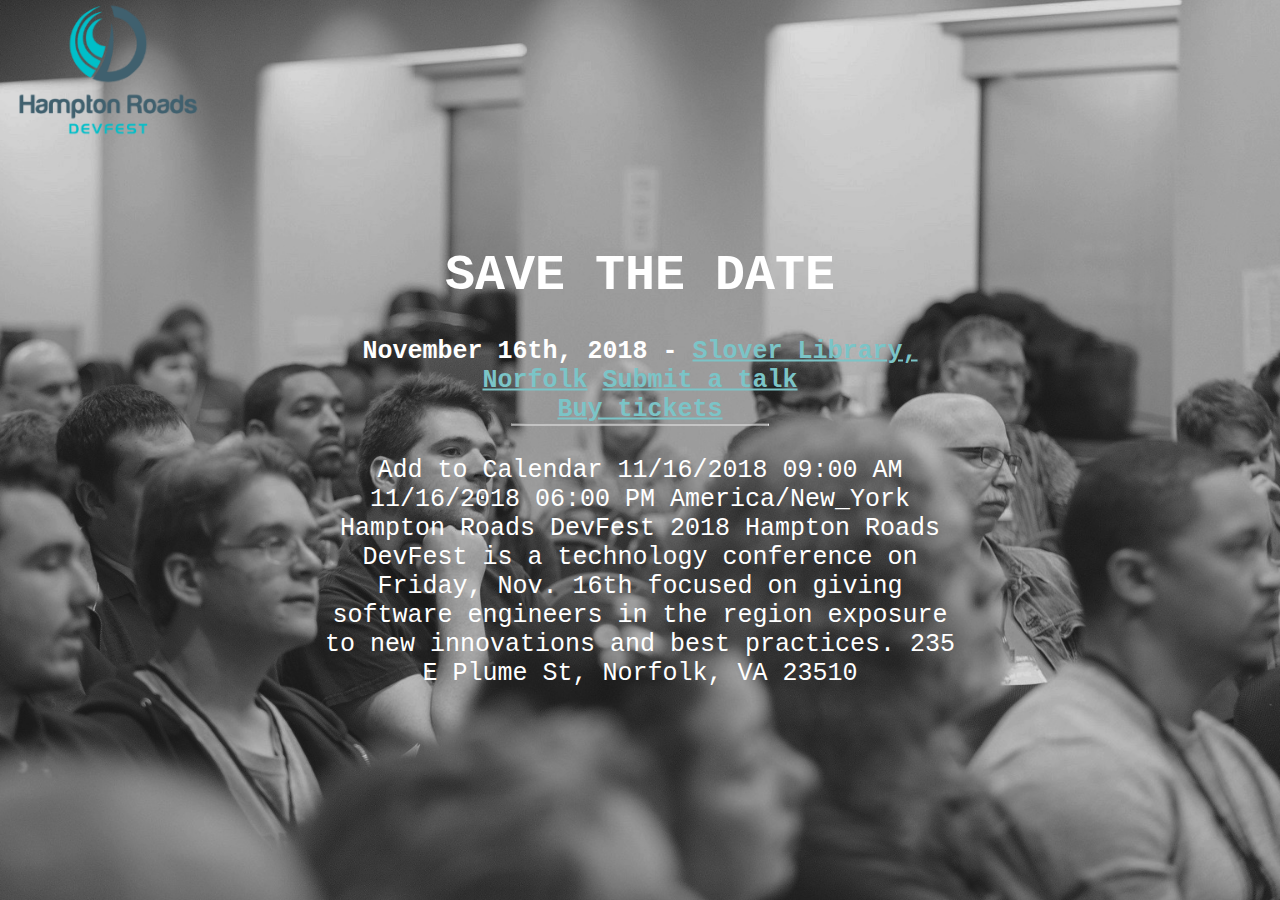
==== commit d32c97fb: "change color of links" ====
--- a/index.html
+++ b/index.html
@@ -50,6 +50,11 @@
                 margin: auto;
                 width: 40%;
             }
+
+            a {
+                font-weight: bold;
+                color: #7BC4C7;
+            }
         </style>
 
         <!-- AddEvent script -->
@@ -79,7 +84,6 @@
     </div>
   </div>
   <div class="bottomleft">
-      
   </div>
 </div>
 
